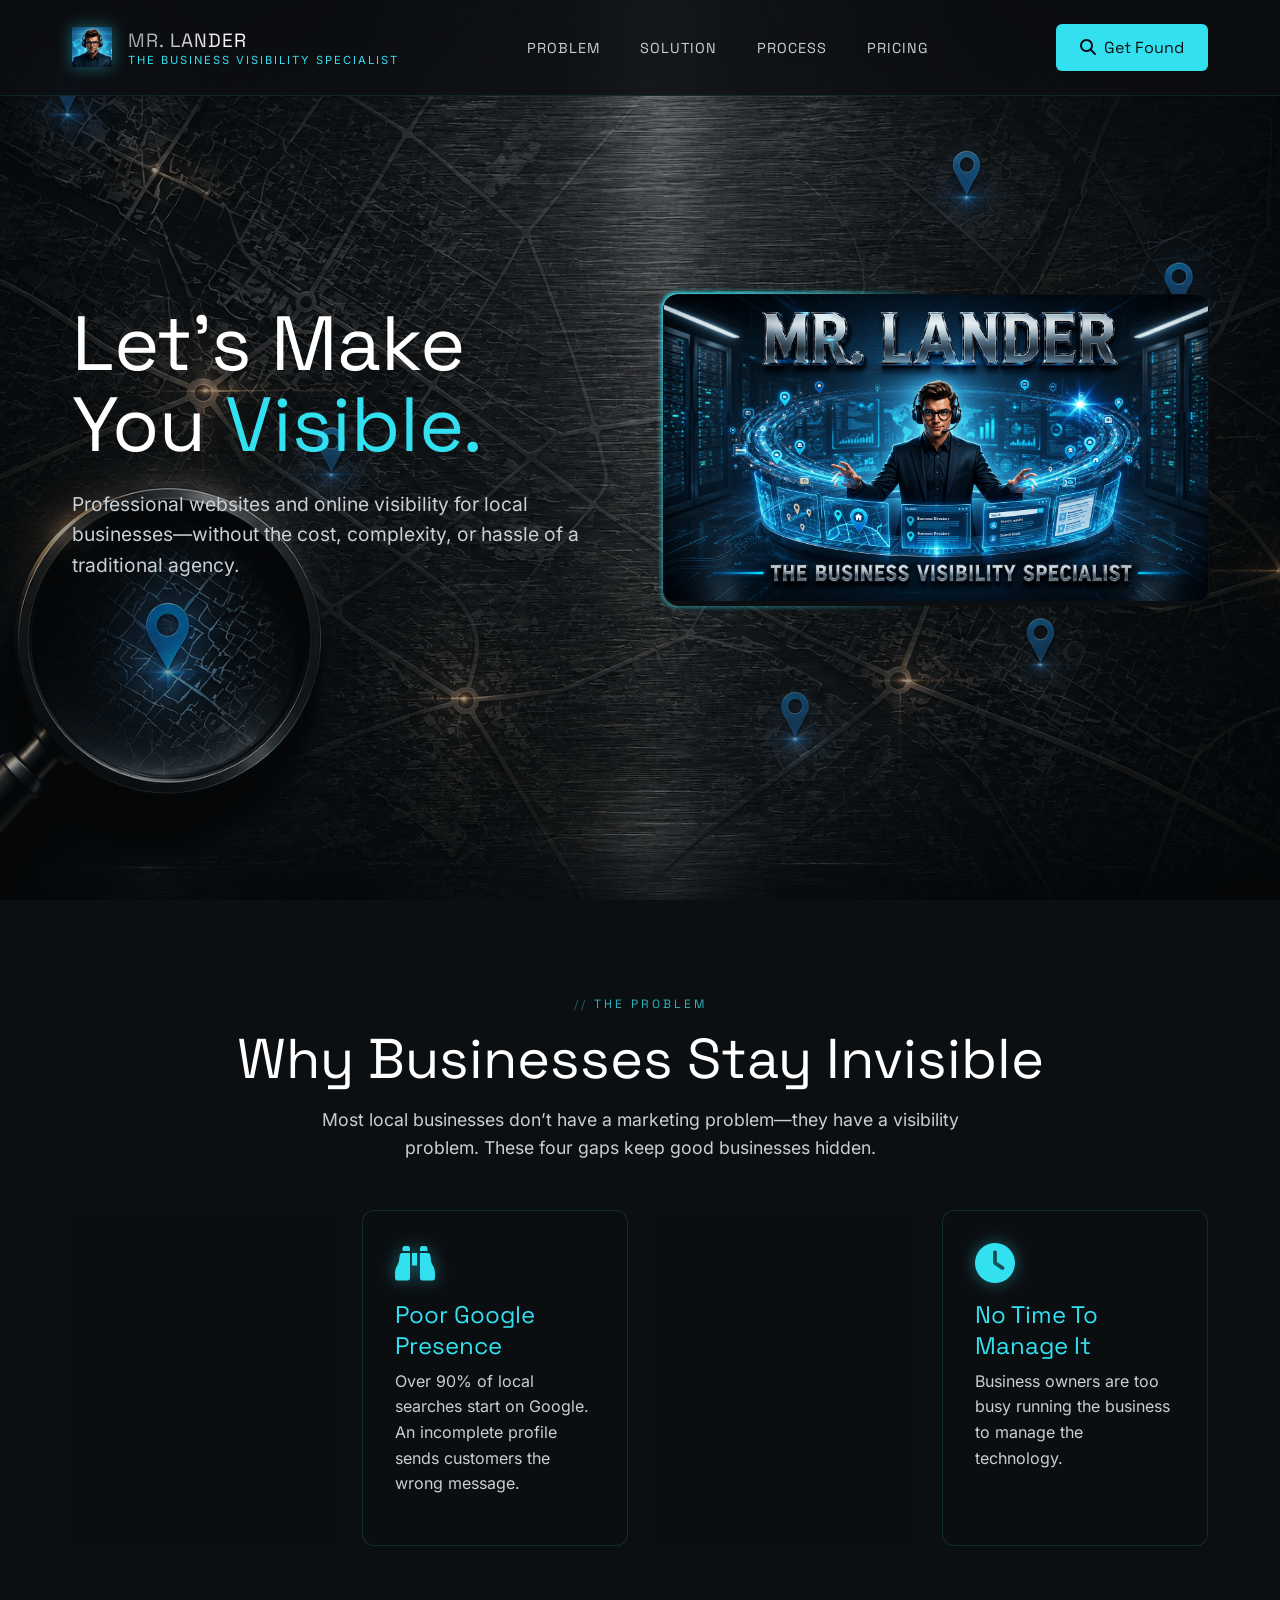
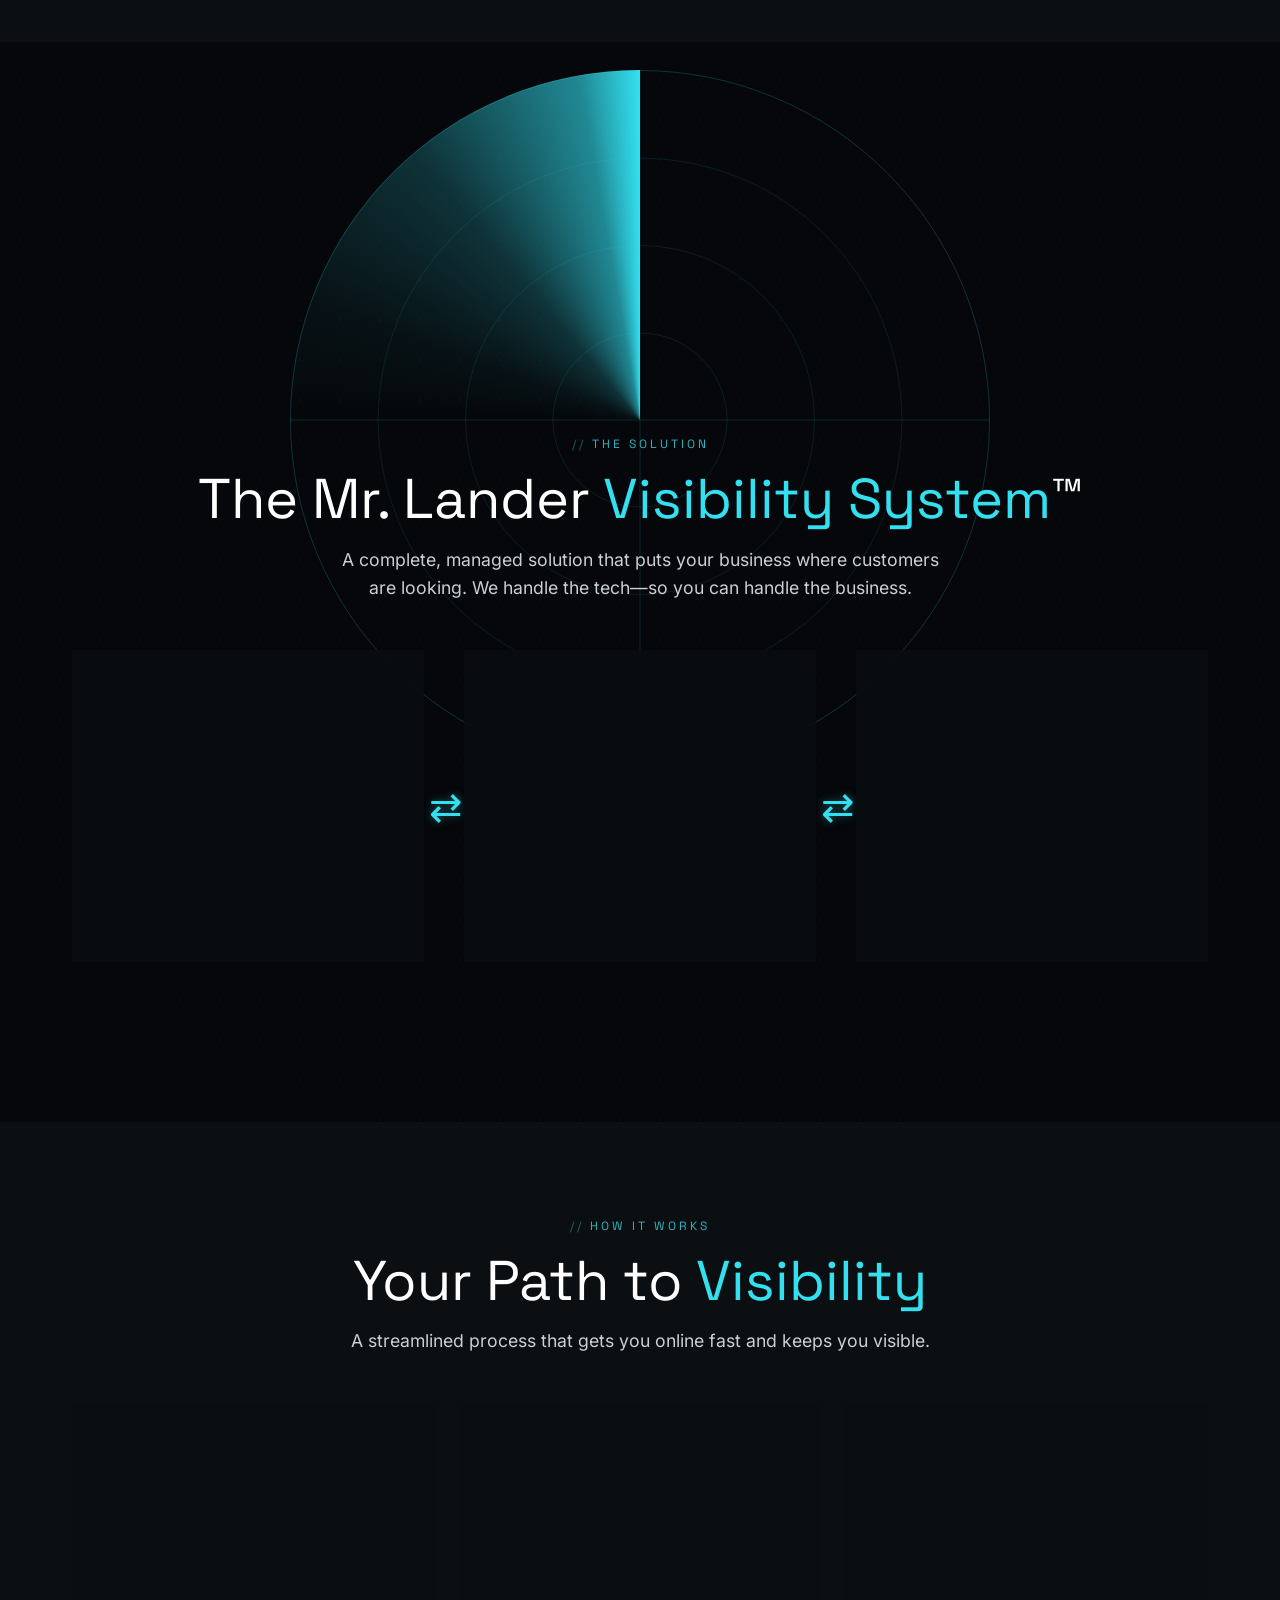
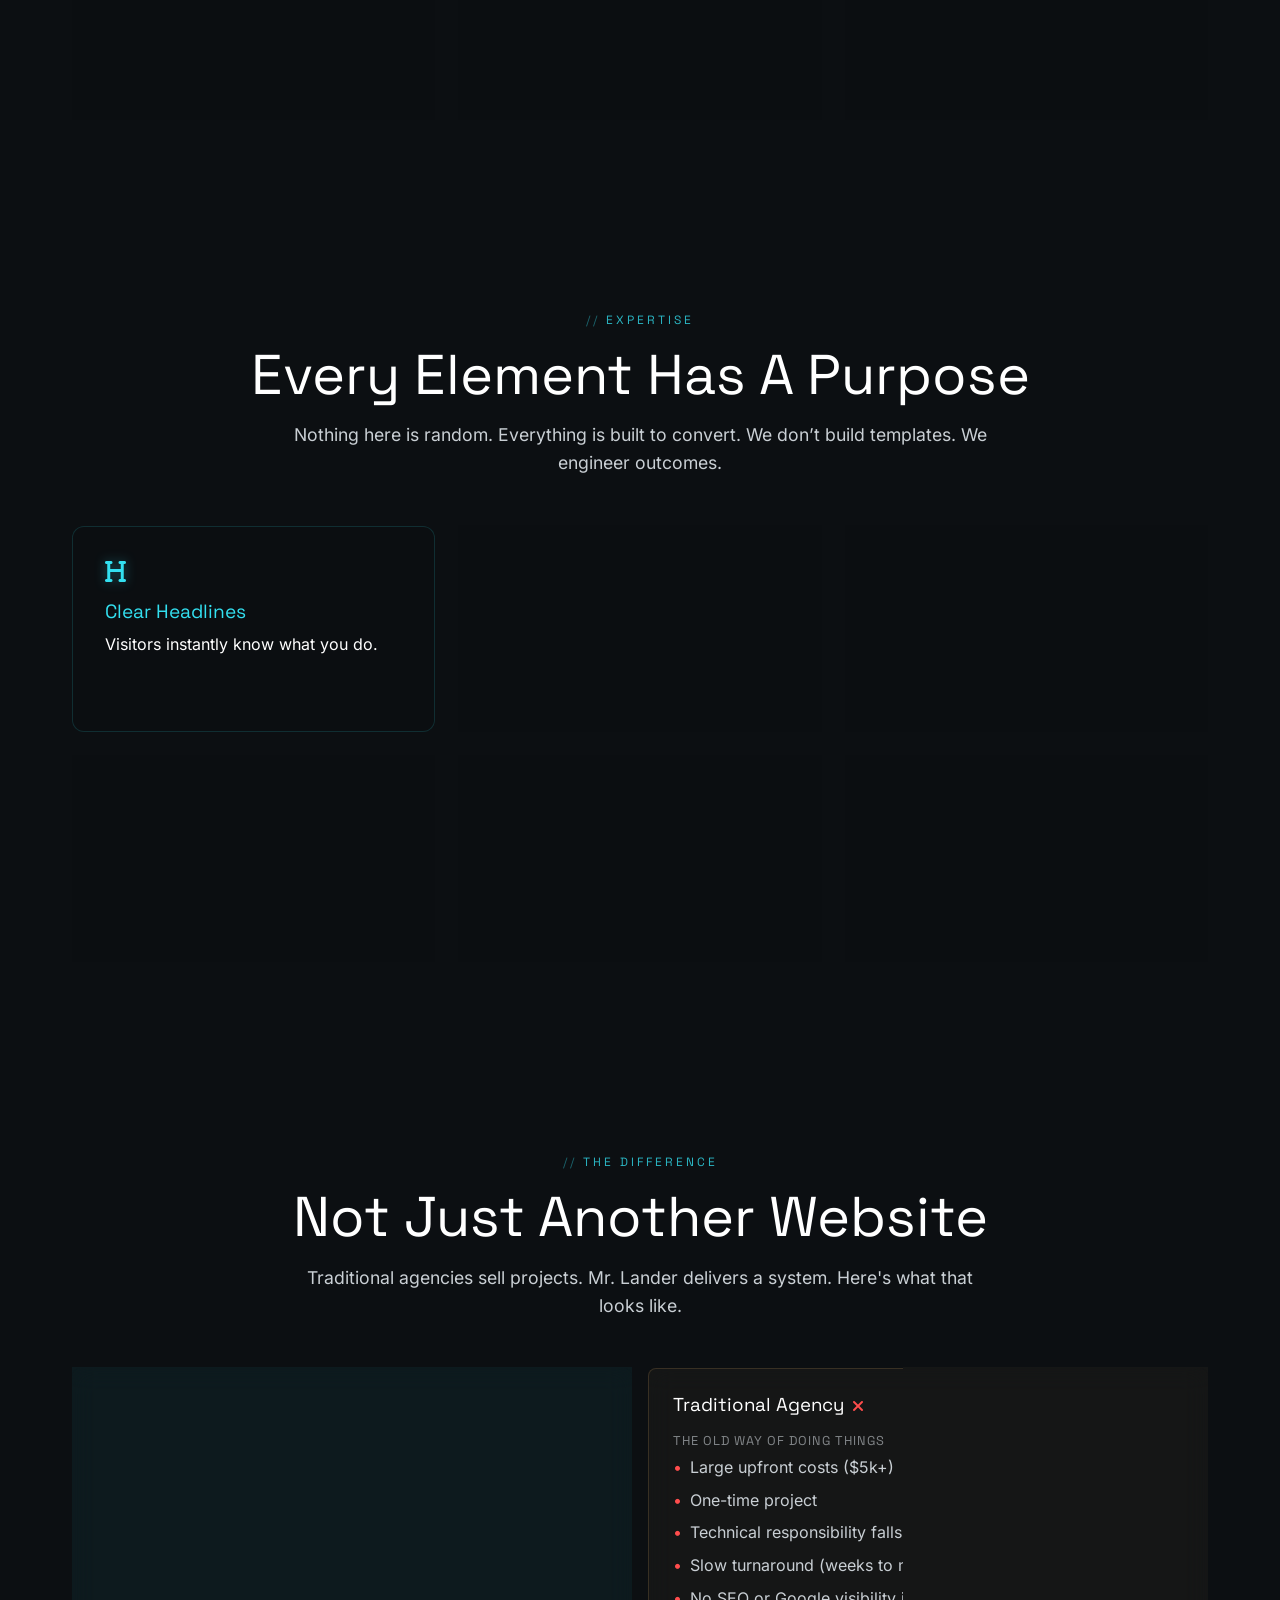
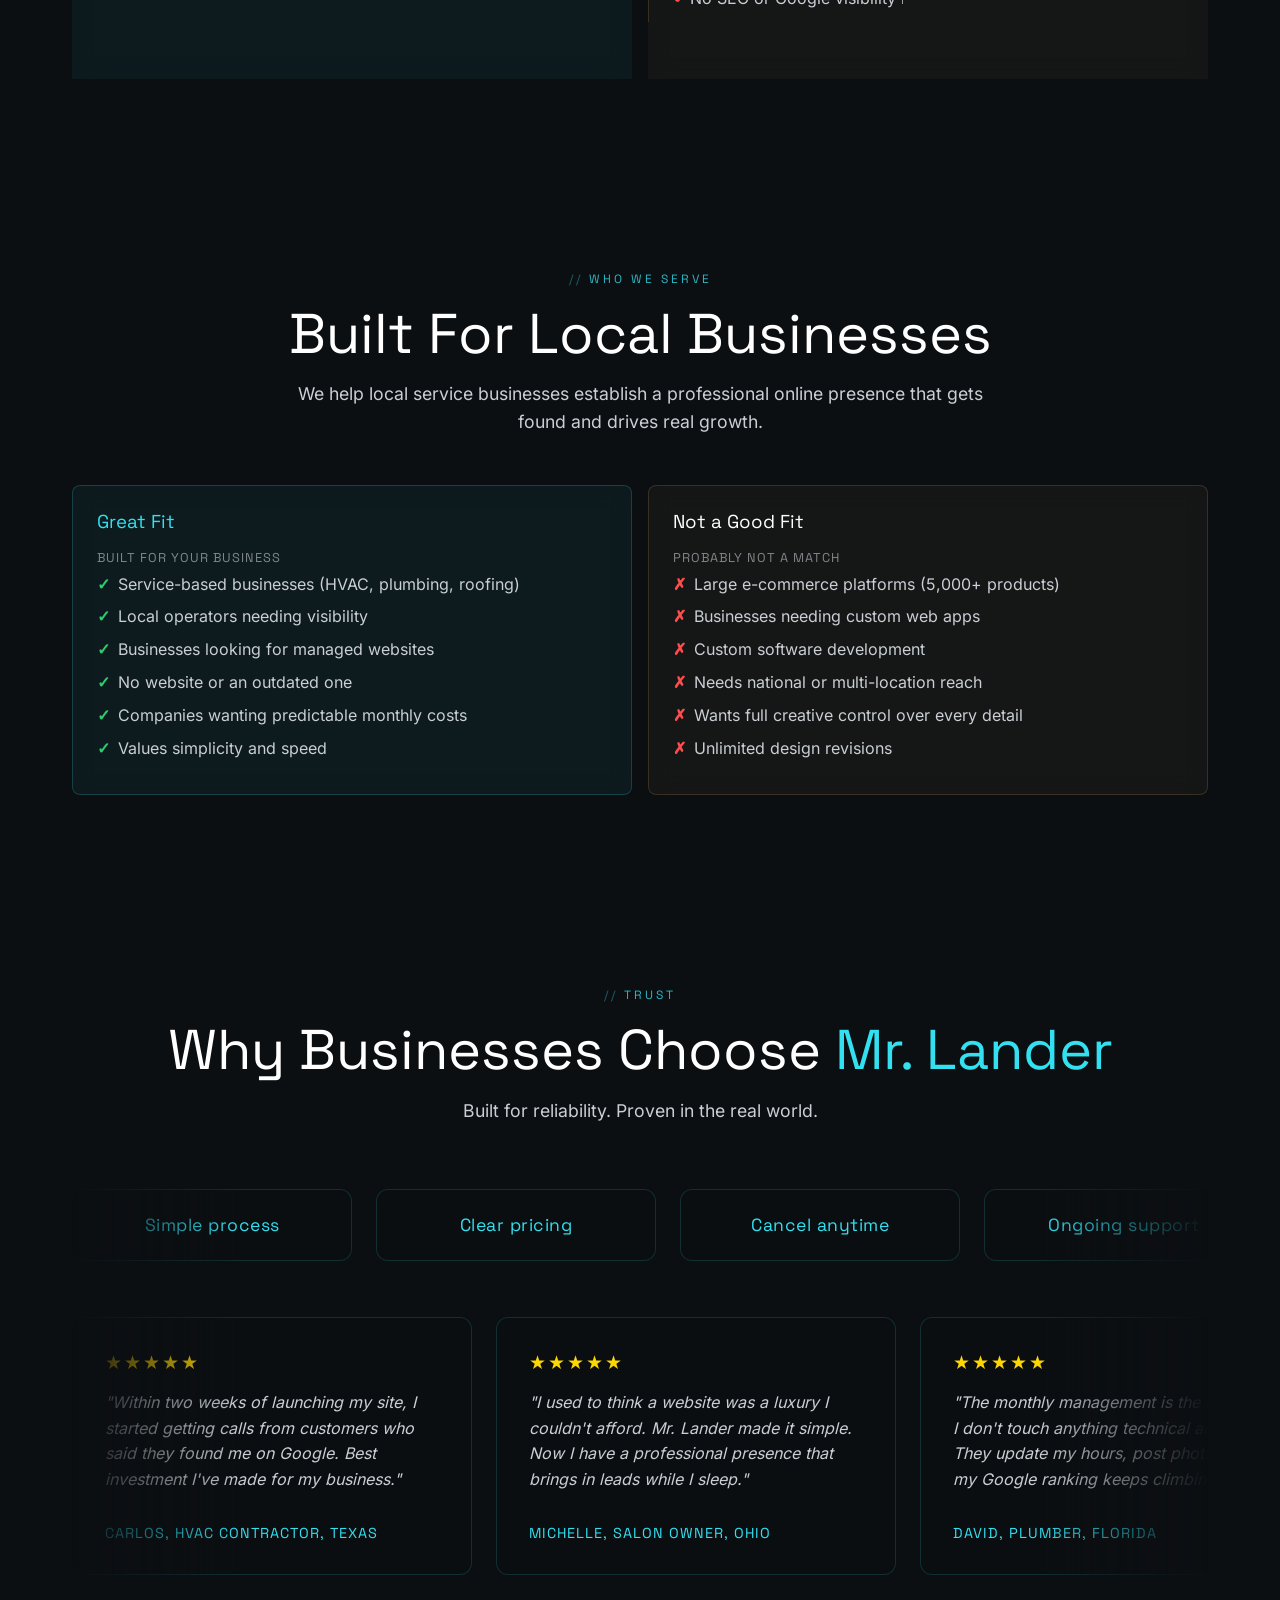
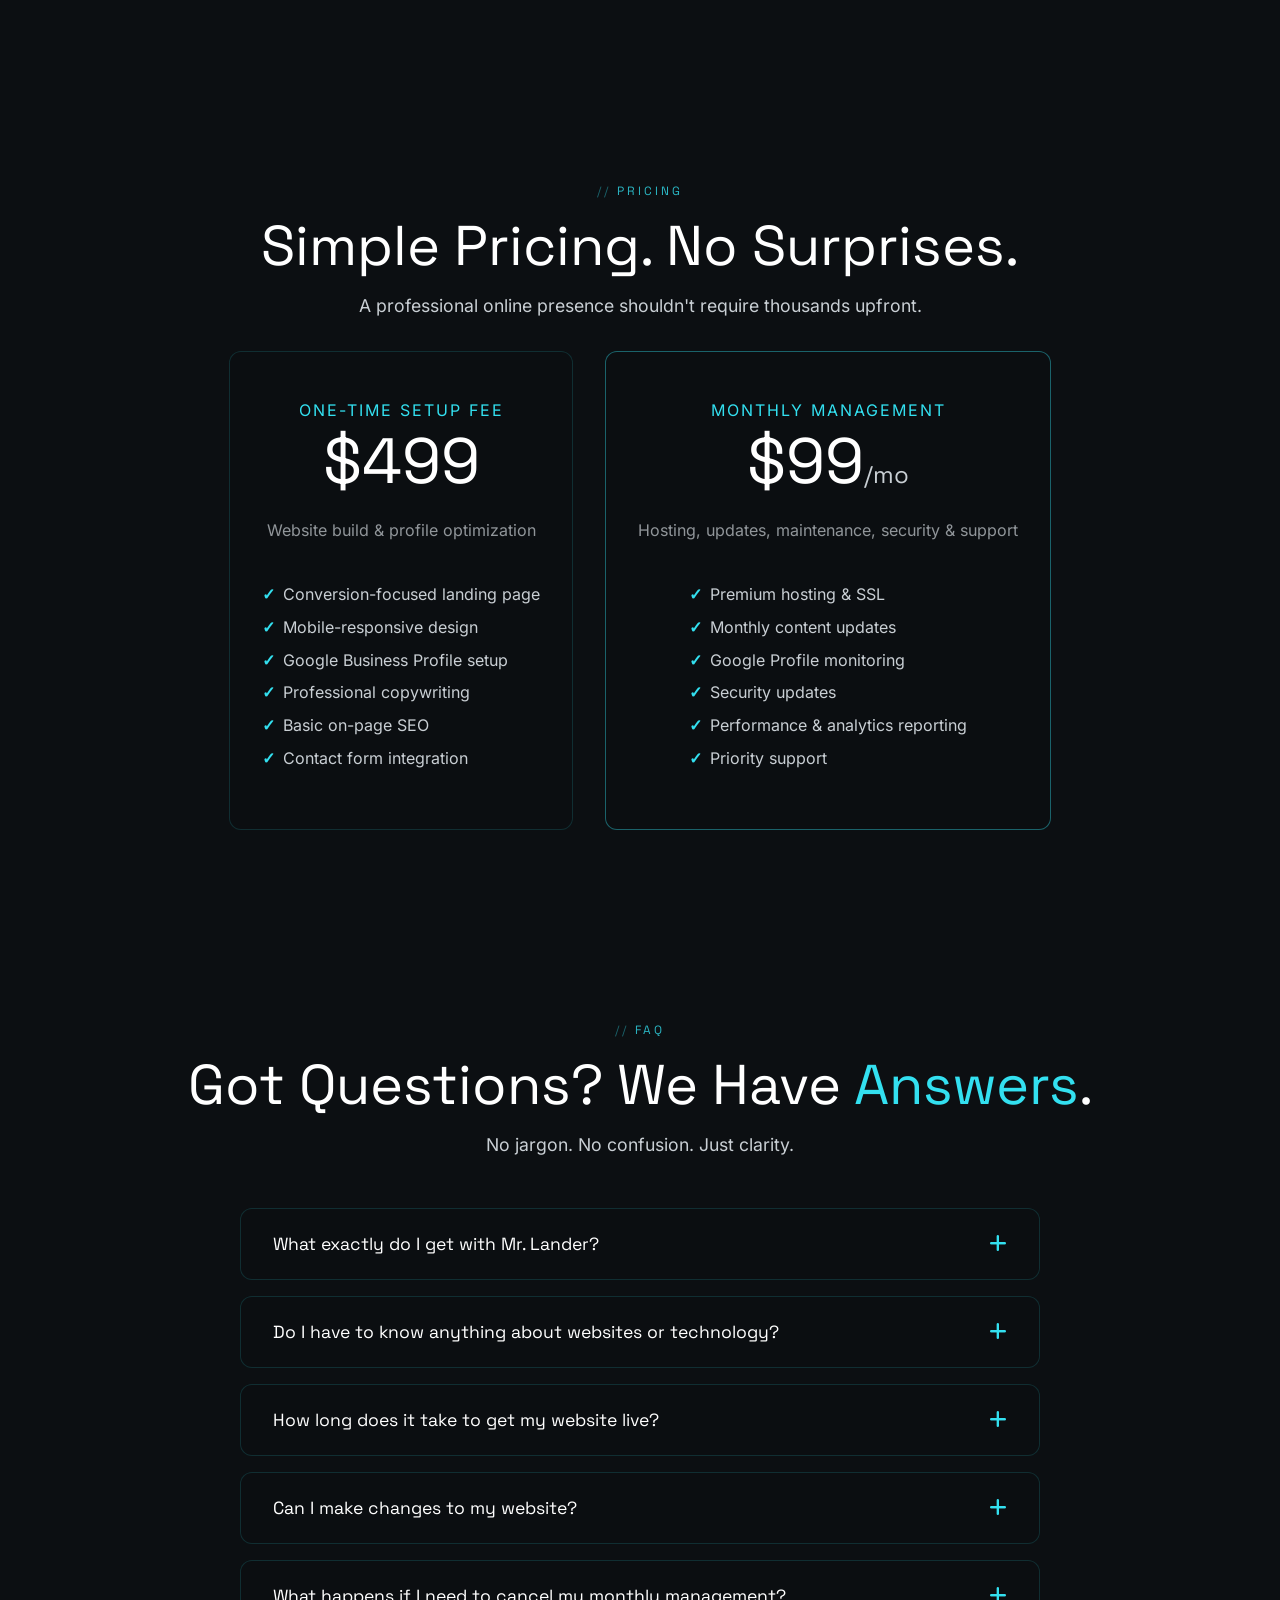
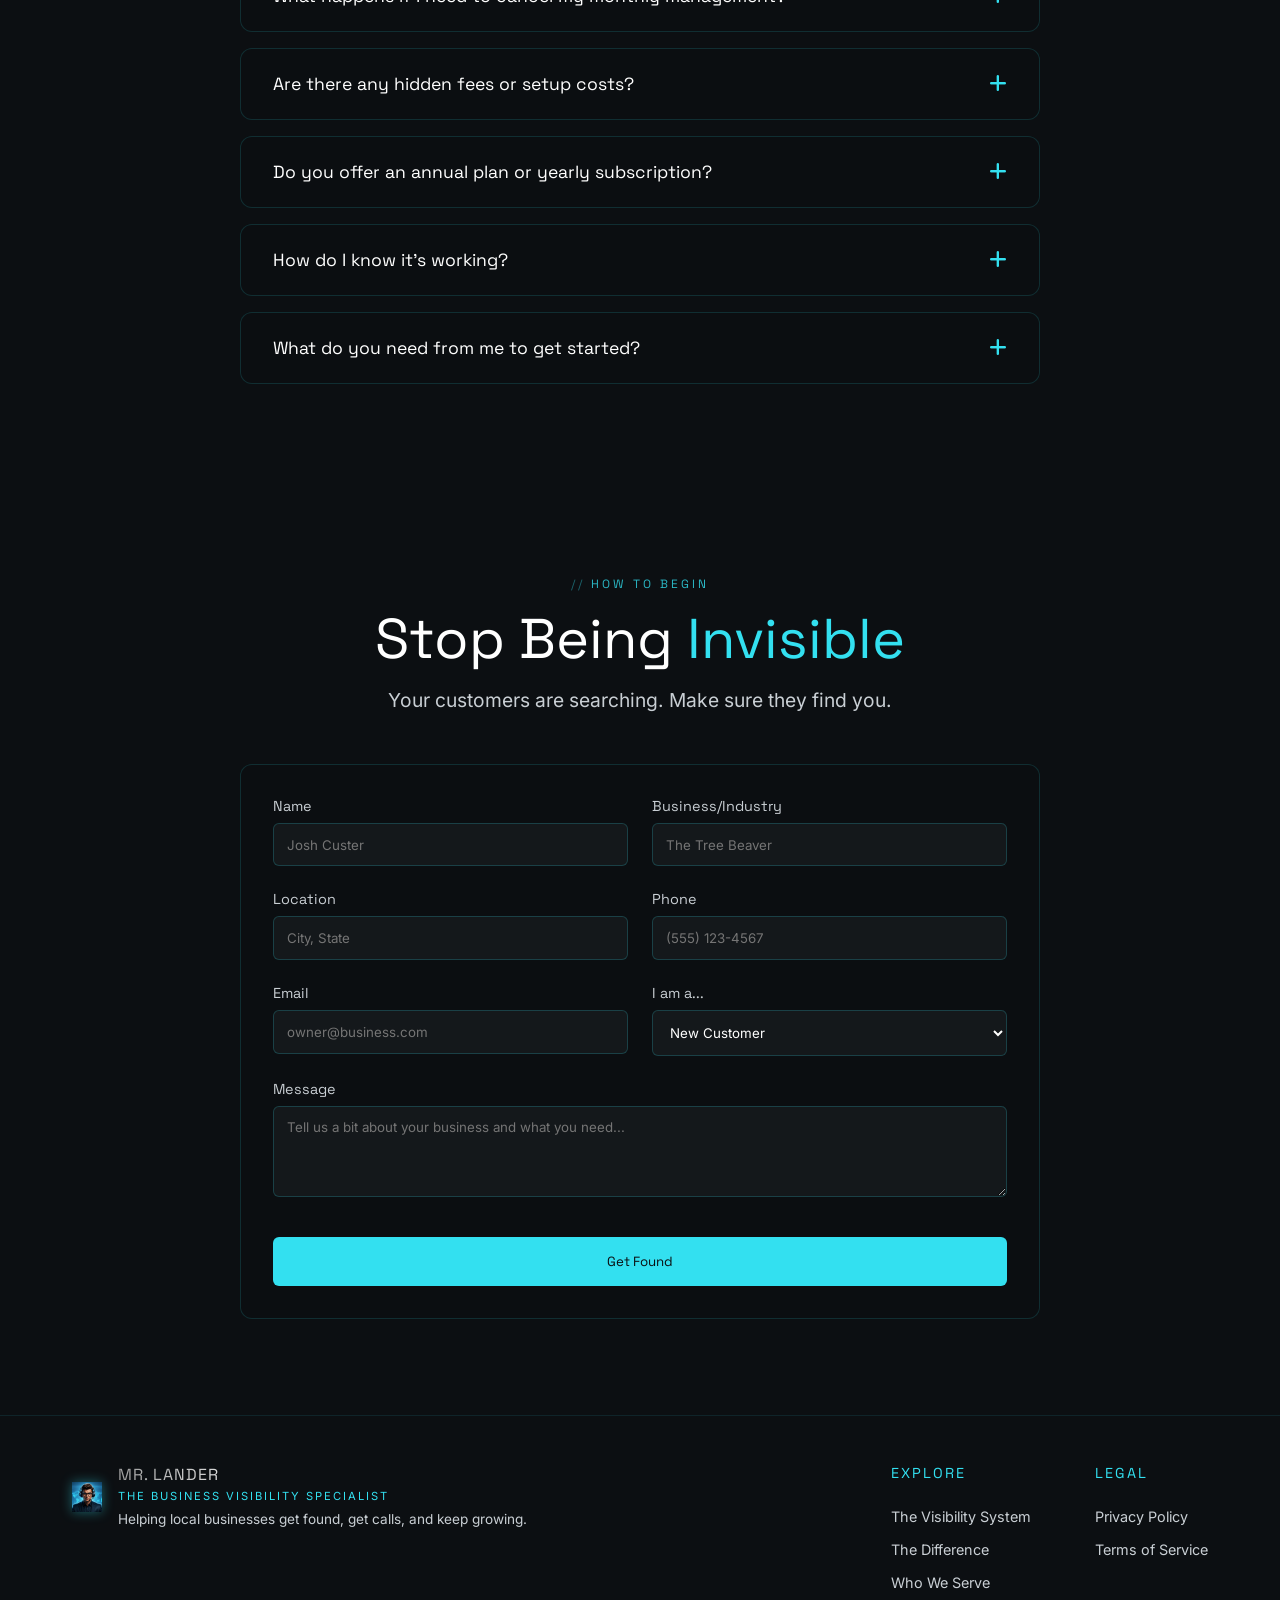
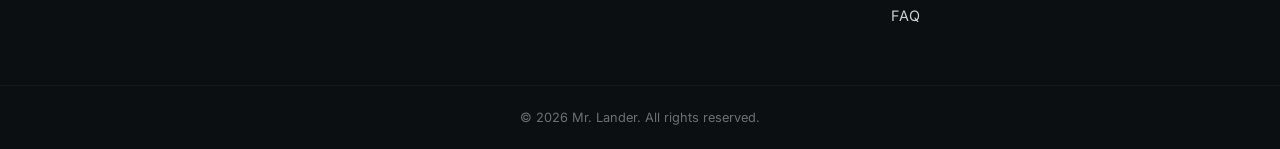
==== index.html @ fabee3df "Add files via upload" ====
<!DOCTYPE html>
<html lang="en">
<head>
    <meta charset="UTF-8">
    <meta name="viewport" content="width=device-width, initial-scale=1.0">
    <title>Mr. Lander — The Business Visibility Specialist</title>
    <!-- Local Favicon -->
    <link rel="icon" type="image/png" href="images/ML Favicon.png">
    <link rel="preconnect" href="https://fonts.googleapis.com">
    <link rel="preconnect" href="https://fonts.gstatic.com" crossorigin>
    <!-- Font Awesome for Custom Icons -->
    <link rel="stylesheet" href="https://cdnjs.cloudflare.com/ajax/libs/font-awesome/6.5.1/css/all.min.css">
    <!-- External CSS -->
    <link rel="stylesheet" href="css/style.css">
</head>
<body>

    <!-- Top Anchor -->
    <div id="top"></div>

    <!-- Interactive Cursor Elements -->
    <div id="cursor-pupil">
        <svg width="40" height="40" viewBox="0 0 40 40" xmlns="http://www.w3.org/2000/svg">
            <circle cx="20" cy="20" r="6" fill="none" stroke="#33e0f0" stroke-width="2"/>
            <circle cx="20" cy="20" r="2.5" fill="#33e0f0"/>
        </svg>
    </div>
    <div id="cursor-eye-outline">
        <svg width="40" height="40" viewBox="0 0 40 40" xmlns="http://www.w3.org/2000/svg">
            <path d="M20 8 C8 8 2 20 2 20 C2 20 8 32 20 32 C32 32 38 20 38 20 C38 20 32 8 20 8 Z" fill="none" stroke="#33e0f0" stroke-width="2"/>
            <path d="M12 20 L2 20" stroke="#33e0f0" stroke-width="1.5"/>
            <path d="M28 20 L38 20" stroke="#33e0f0" stroke-width="1.5"/>
        </svg>
    </div>

    <!-- Stationary Background -->
    <div id="parallax-bg"></div>

    <!-- Navigation -->
    <nav>
        <div class="container nav-inner">
            <a href="#top" class="logo-link">
                <div class="logo-area">
                    <img src="images/ML Favicon.png" alt="Mr. Lander Logo">
                    <div>
                        <div class="logo-text">MR. LANDER</div>
                        <div class="logo-sub">The Business Visibility Specialist</div>
                    </div>
                </div>
            </a>
            <ul class="nav-links">
                <li><a href="#problem">Problem</a></li>
                <li><a href="#solution">Solution</a></li>
                <li><a href="#how-it-works">Process</a></li>
                <li><a href="#pricing">Pricing</a></li>
            </ul>
            <div class="nav-actions">
                <div class="hamburger">
                    <i class="fa-solid fa-bars"></i>
                </div>
                <a href="#contact" class="btn-primary">
                    <i class="fa-solid fa-magnifying-glass"></i> <span>Get Found</span>
                </a>
            </div>
        </div>
    </nav>

    <!-- Hero Section -->
    <section class="hero">
        <div class="container hero-inner">
            <div class="hero-content">
                <h1>Let's Make You <span class="text-cyan pulse-glow">Visible.</span></h1>
                <p style="font-size: 1.2rem; color: var(--chrome); max-width: 600px; margin-top: 1.5rem;">
                    Professional websites and online visibility for local businesses—without the cost, complexity, or hassle of a traditional agency.
                </p>
            </div>
            <div class="hero-image-wrapper">
                <div class="glow-border">
                    <img id="hero-mockup" src="images/ML Hero.png" alt="Mr. Lander Hologram">
                </div>
            </div>
        </div>
    </section>

    <!-- Problem Section -->
    <section id="problem">
        <div class="container">
            <span class="section-label">The Problem</span>
            <h2 style="text-align: center;">Why Businesses Stay <span class="text-bronze">Invisible</span></h2>
            <p style="text-align: center; font-size: 1.1rem; color: var(--chrome); max-width: 700px; margin: 0 auto 3rem auto; line-height: 1.6;">
                Most local businesses don’t have a marketing problem—they have a visibility problem. 
                These four gaps keep good businesses hidden.
            </p>
            <div class="problem-cards-container" style="display: grid; grid-template-columns: repeat(4, 1fr); gap: 1.5rem; margin-top: 3rem;">
                <div class="glass-card">
                    <i class="fa-solid fa-laptop-code problem-icon"></i>
                    <h3 class="text-cyan" style="font-size: 1.5rem; margin-bottom: 0.5rem;">No Professional Website</h3>
                    <p>Customers search online before they call. If you aren't there, they choose someone who is.</p>
                </div>
                <div class="glass-card">
                    <i class="fa-solid fa-binoculars problem-icon"></i>
                    <h3 class="text-cyan" style="font-size: 1.5rem; margin-bottom: 0.5rem;">Poor Google Presence</h3>
                    <p>Over 90% of local searches start on Google.<br>An incomplete profile sends customers the wrong message.</p>
                </div>
                <div class="glass-card">
                    <i class="fa-solid fa-calendar-days problem-icon"></i>
                    <h3 class="text-cyan" style="font-size: 1.5rem; margin-bottom: 0.5rem;">Outdated Online Presence</h3>
                    <p>Old information costs trust. Inconsistent hours or phone numbers lose jobs.</p>
                </div>
                <div class="glass-card">
                    <i class="fa-solid fa-clock problem-icon"></i>
                    <h3 class="text-cyan" style="font-size: 1.5rem; margin-bottom: 0.5rem;">No Time To Manage It</h3>
                    <p>Business owners are too busy running the business to manage the technology.</p>
                </div>
            </div>
        </div>
    </section>

    <!-- Radar/Map Spotlight Section -->
    <section class="map-section" id="solution">
        <!-- CSS Radar Background -->
        <div class="radar-container">
            <div class="radar-ring r1"></div>
            <div class="radar-ring r2"></div>
            <div class="radar-ring r3"></div>
            <div class="radar-ring r4"></div>
            <div class="radar-cross v-line"></div>
            <div class="radar-cross h-line"></div>
            
            <!-- Mathematically Synchronized Blips -->
            <div class="radar-blip" style="top: 15%; left: 55%; animation-delay: 0.1s;"></div>
            <div class="radar-blip" style="top: 30%; left: 80%; animation-delay: 0.9s;"></div>
            <div class="radar-blip" style="top: 45%; left: 95%; animation-delay: 1.4s;"></div>
            <div class="radar-blip" style="top: 65%; left: 90%; animation-delay: 1.8s;"></div>
            <div class="radar-blip" style="top: 85%; left: 75%; animation-delay: 2.4s;"></div>
            <div class="radar-blip" style="top: 95%; left: 40%; animation-delay: 3.2s;"></div>
            <div class="radar-blip" style="top: 80%; left: 15%; animation-delay: 3.8s;"></div>
            <div class="radar-blip" style="top: 55%; left: 5%; animation-delay: 4.4s;"></div>
            <div class="radar-blip" style="top: 25%; left: 10%; animation-delay: 5.0s;"></div>
            <div class="radar-blip" style="top: 20%; left: 40%; animation-delay: 5.7s;"></div>
            
            <div class="radar-sweep"></div>
        </div>

        <div class="container map-content">
            <span class="section-label">The Solution</span>
            <h2>The Mr. Lander <span class="text-cyan">Visibility System</span>™</h2>
            <p style="font-size: 1.1rem; max-width: 600px; margin: 0 auto 2rem auto;">
                A complete, managed solution that puts your business where customers are looking. We handle the tech—so you can handle the business.
            </p>
            <div class="flow-container">
                <div class="glass-card flow-step">
                    <div class="flow-icon"><i class="fa-solid fa-desktop"></i></div>
                    <h3 class="text-cyan" style="margin-bottom: 0.5rem;">Professional Website</h3>
                    <p>The home base every customer checks before choosing you.</p>
                    <span class="flow-tag">// FOUNDATION</span>
                </div>
                <div class="glass-card flow-step">
                    <div class="flow-icon"><i class="fa-brands fa-google"></i></div>
                    <h3 class="text-cyan" style="margin-bottom: 0.5rem;">Google Business Presence</h3>
                    <p>Optimized, verified, and showing up when locals search.</p>
                    <span class="flow-tag">// DISCOVERY</span>
                </div>
                <div class="glass-card flow-step">
                    <div class="flow-icon"><i class="fa-solid fa-magnifying-glass-location"></i></div>
                    <h3 class="text-cyan" style="margin-bottom: 0.5rem;">Local Search Visibility</h3>
                    <p>Found in your area, for your services, exactly when customers are ready to act.</p>
                    <span class="flow-tag">// REACH</span>
                </div>
            </div>
        </div>
    </section>

    <!-- How It Works Section -->
    <section id="how-it-works">
        <div class="container">
            <span class="section-label">How It Works</span>
            <h2 style="text-align: center;">Your Path to <span class="text-cyan">Visibility</span></h2>
            <p style="text-align: center; font-size: 1.1rem; color: var(--chrome); max-width: 700px; margin: 0 auto 3rem auto; line-height: 1.6;">
                A streamlined process that gets you online fast and keeps you visible.
            </p>
            <div class="how-it-works-grid">
                <div class="glass-card step-card">
                    <span class="step-number">01</span>
                    <h3>Intake & Setup</h3>
                    <p>Tell us about your business. We collect your services, photos, hours, location, and contact information. You review the direction, and we handle the technical work — no tech required.</p>
                </div>
                <div class="glass-card step-card">
                    <span class="step-number">02</span>
                    <h3>Build & Launch</h3>
                    <p>We build your professional online presence, optimize your local visibility, and connect your Google Business Profile. Once approved, we launch everything and put your business in front of customers searching for your services.</p>
                </div>
                <div class="glass-card step-card">
                    <span class="step-number">03</span>
                    <h3>Manage & Report</h3>
                    <p>We handle hosting, updates, support, and ongoing improvements month after month. You receive a clear monthly performance report so you can see how your online presence is performing.</p>
                </div>
            </div>
        </div>
    </section>

    <!-- Expertise Section -->
    <section id="expertise">
        <div class="container">
            <span class="section-label">Expertise</span>
            <h2 style="text-align: center;">Every Element Has A <span class="text-bronze">Purpose</span></h2>
            <p style="text-align: center; font-size: 1.1rem; color: var(--chrome); max-width: 700px; margin: 0 auto 3rem auto; line-height: 1.6;">
                Nothing here is random. Everything is built to convert. We don’t build templates. We engineer outcomes.
            </p>
            <div class="expertise-grid">
                <div class="glass-card expertise-card">
                    <i class="fa-solid fa-heading expertise-icon"></i>
                    <h3>Clear Headlines</h3>
                    <p>Visitors instantly know what you do.</p>
                </div>
                <div class="glass-card expertise-card">
                    <i class="fa-solid fa-bullseye expertise-icon"></i>
                    <h3>Strategic CTAs</h3>
                    <p>Customers know exactly what to do next.</p>
                </div>
                <div class="glass-card expertise-card">
                    <i class="fa-solid fa-mobile-screen-button expertise-icon"></i>
                    <h3>Mobile-First Design</h3>
                    <p>Looks flawless on every screen size.</p>
                </div>
                <div class="glass-card expertise-card">
                    <i class="fa-solid fa-shield-halved expertise-icon"></i>
                    <h3>Trust Placement</h3>
                    <p>Trust signals right where decisions are made.</p>
                </div>
                <div class="glass-card expertise-card">
                    <i class="fa-solid fa-route expertise-icon"></i>
                    <h3>Conversion Paths</h3>
                    <p>Guiding visitors to contact you.</p>
                </div>
                <div class="glass-card expertise-card">
                    <i class="fa-solid fa-magnifying-glass-chart expertise-icon"></i>
                    <h3>SEO-Ready Structure</h3>
                    <p>Built for Google to read and rank.</p>
                </div>
            </div>
        </div>
    </section>

    <!-- Difference Section -->
    <section id="difference">
        <div class="container">
            <span class="section-label">The Difference</span>
            <h2 style="text-align: center;">Not Just Another <span class="text-bronze">Website</span></h2>
            <p style="text-align: center; font-size: 1.1rem; color: var(--chrome); max-width: 700px; margin: 0 auto 3rem auto; line-height: 1.6;">
                Traditional agencies sell projects. Mr. Lander delivers a system. Here's what that looks like.
            </p>
            <div class="comparison-grid">
                <!-- Mr. Lander -->
                <div class="comp-col comp-ml glass-card">
                    <div class="recommended-badge">Recommended</div>
                    <h3 class="text-cyan" style="margin-bottom: 1rem;">Mr. Lander <i class="fa-solid fa-check icon-check"></i></h3>
                    <span class="diff-tagline">Built for local business owners</span>
                    <ul class="check-list">
                        <li data-icon="•">Affordable setup</li>
                        <li data-icon="•">Simple monthly service</li>
                        <li data-icon="•">Managed hosting and updates</li>
                        <li data-icon="•">Live in days, not months</li>
                        <li data-icon="•">Google visibility built into every site</li>
                        <li data-icon="•">Ongoing support after launch</li>
                    </ul>
                </div>
                <!-- Traditional Agency -->
                <div class="comp-col comp-trad glass-card">
                    <h3 class="text-bronze" style="margin-bottom: 1rem;">Traditional Agency <i class="fa-solid fa-xmark icon-x"></i></h3>
                    <span class="diff-tagline">The old way of doing things</span>
                    <ul class="check-list">
                        <li data-icon="•">Large upfront costs ($5k+)</li>
                        <li data-icon="•">One-time project</li>
                        <li data-icon="•">Technical responsibility falls on you</li>
                        <li data-icon="•">Slow turnaround (weeks to months)</li>
                        <li data-icon="•">No SEO or Google visibility included</li>
                        <li data-icon="•">You're on your own after launch</li>
                    </ul>
                </div>
            </div>
        </div>
    </section>

    <!-- Who We Serve Section -->
    <section id="who-we-serve">
        <div class="container">
            <span class="section-label">Who We Serve</span>
            <h2 style="text-align: center;">Built For Local <span class="text-bronze">Businesses</span></h2>
            <p style="text-align: center; font-size: 1.1rem; color: var(--chrome); max-width: 700px; margin: 0 auto 3rem auto; line-height: 1.6;">
                We help local service businesses establish a professional online presence that gets found and drives real growth.
            </p>
            <div class="comparison-grid">
                <div class="comp-col comp-ml glass-card">
                    <h3 class="text-cyan" style="margin-bottom: 1rem;">Great Fit</h3>
                    <span class="diff-tagline">Built for your business</span>
                    <ul class="check-list">
                        <li data-icon="✓">Service-based businesses (HVAC, plumbing, roofing)</li>
                        <li data-icon="✓">Local operators needing visibility</li>
                        <li data-icon="✓">Businesses looking for managed websites</li>
                        <li data-icon="✓">No website or an outdated one</li>
                        <li data-icon="✓">Companies wanting predictable monthly costs</li>
                        <li data-icon="✓">Values simplicity and speed</li>
                    </ul>
                </div>
                <div class="comp-col comp-trad glass-card">
                    <h3 class="text-bronze" style="margin-bottom: 1rem;">Not a Good Fit</h3>
                    <span class="diff-tagline">Probably not a match</span>
                    <ul class="check-list">
                        <li data-icon="✗">Large e-commerce platforms (5,000+ products)</li>
                        <li data-icon="✗">Businesses needing custom web apps</li>
                        <li data-icon="✗">Custom software development</li>
                        <li data-icon="✗">Needs national or multi-location reach</li>
                        <li data-icon="✗">Wants full creative control over every detail</li>
                        <li data-icon="✗">Unlimited design revisions</li>
                    </ul>
                </div>
            </div>
        </div>
    </section>

    <!-- Trust Section -->
    <section id="trust">
        <div class="container">
            <span class="section-label">Trust</span>
            <h2 style="text-align: center;">Why Businesses Choose <span class="text-cyan">Mr. Lander</span></h2>
            <p style="text-align: center; font-size: 1.1rem; color: var(--chrome); max-width: 700px; margin: 0 auto 3rem auto; line-height: 1.6;">
                Built for reliability. Proven in the real world.
            </p>
            
            <!-- Trust Cards Carousel (Left to Right) -->
            <div class="carousel-wrapper trust-carousel-wrapper">
                <div class="carousel-track trust-carousel-track">
                    <!-- Set 1 -->
                    <div class="glass-card trust-card"><span>Simple process</span></div>
                    <div class="glass-card trust-card"><span>Clear pricing</span></div>
                    <div class="glass-card trust-card"><span>Cancel anytime</span></div>
                    <div class="glass-card trust-card"><span>Ongoing support</span></div>
                    <div class="glass-card trust-card"><span>Built for locals</span></div>
                    <div class="glass-card trust-card"><span>Fast setup</span></div>
                    <!-- Set 2 (Duplicate for seamless loop) -->
                    <div class="glass-card trust-card"><span>Simple process</span></div>
                    <div class="glass-card trust-card"><span>Clear pricing</span></div>
                    <div class="glass-card trust-card"><span>Cancel anytime</span></div>
                    <div class="glass-card trust-card"><span>Ongoing support</span></div>
                    <div class="glass-card trust-card"><span>Built for locals</span></div>
                    <div class="glass-card trust-card"><span>Fast setup</span></div>
                </div>
            </div>

            <!-- Reviews Carousel (Right to Left) -->
            <div class="carousel-wrapper review-carousel-wrapper">
                <div class="carousel-track review-carousel-track">
                    <!-- Set 1 -->
                    <div class="glass-card review-card">
                        <div class="review-stars">★★★★★</div>
                        <p class="review-text">"Within two weeks of launching my site, I started getting calls from customers who said they found me on Google. Best investment I've made for my business."</p>
                        <div class="review-author">Carlos, HVAC Contractor, Texas</div>
                    </div>
                    <div class="glass-card review-card">
                        <div class="review-stars">★★★★★</div>
                        <p class="review-text">"I used to think a website was a luxury I couldn't afford. Mr. Lander made it simple. Now I have a professional presence that brings in leads while I sleep."</p>
                        <div class="review-author">Michelle, Salon Owner, Ohio</div>
                    </div>
                    <div class="glass-card review-card">
                        <div class="review-stars">★★★★★</div>
                        <p class="review-text">"The monthly management is the real value. I don't touch anything technical anymore. They update my hours, post photos, and my Google ranking keeps climbing."</p>
                        <div class="review-author">David, Plumber, Florida</div>
                    </div>
                    <div class="glass-card review-card">
                        <div class="review-stars">★★★★★</div>
                        <p class="review-text">"I run a small cleaning business and never had a real online presence. Now people tell me they found me on Google. It’s simple and it works."</p>
                        <div class="review-author">Lena, Cleaning Service Owner, Illinois</div>
                    </div>
                    <div class="glass-card review-card">
                        <div class="review-stars">★★★★★</div>
                        <p class="review-text">"I don’t have time for tech. They built the site, manage the updates, and my storm‑cleanup calls increased this season. Straightforward and reliable."</p>
                        <div class="review-author">Mike, Tree Service, Virginia</div>
                    </div>
                    <div class="glass-card review-card">
                        <div class="review-stars">★★★★★</div>
                        <p class="review-text">"I didn’t want a complicated website project. Mr. Lander handled everything and my phone started ringing within days. Zero stress, zero tech."</p>
                        <div class="review-author">Sarah, Pet Groomer, Colorado</div>
                    </div>
                    <!-- Set 2 (Duplicate for seamless loop) -->
                    <div class="glass-card review-card">
                        <div class="review-stars">★★★★★</div>
                        <p class="review-text">"Within two weeks of launching my site, I started getting calls from customers who said they found me on Google. Best investment I've made for my business."</p>
                        <div class="review-author">Carlos, HVAC Contractor, Texas</div>
                    </div>
                    <div class="glass-card review-card">
                        <div class="review-stars">★★★★★</div>
                        <p class="review-text">"I used to think a website was a luxury I couldn't afford. Mr. Lander made it simple. Now I have a professional presence that brings in leads while I sleep."</p>
                        <div class="review-author">Michelle, Salon Owner, Ohio</div>
                    </div>
                    <div class="glass-card review-card">
                        <div class="review-stars">★★★★★</div>
                        <p class="review-text">"The monthly management is the real value. I don't touch anything technical anymore. They update my hours, post photos, and my Google ranking keeps climbing."</p>
                        <div class="review-author">David, Plumber, Florida</div>
                    </div>
                    <div class="glass-card review-card">
                        <div class="review-stars">★★★★★</div>
                        <p class="review-text">"I run a small cleaning business and never had a real online presence. Now people tell me they found me on Google. It’s simple and it works."</p>
                        <div class="review-author">Lena, Cleaning Service Owner, Illinois</div>
                    </div>
                    <div class="glass-card review-card">
                        <div class="review-stars">★★★★★</div>
                        <p class="review-text">"I don’t have time for tech. They built the site, manage the updates, and my storm‑cleanup calls increased this season. Straightforward and reliable."</p>
                        <div class="review-author">Mike, Tree Service, Virginia</div>
                    </div>
                    <div class="glass-card review-card">
                        <div class="review-stars">★★★★★</div>
                        <p class="review-text">"I didn’t want a complicated website project. Mr. Lander handled everything and my phone started ringing within days. Zero stress, zero tech."</p>
                        <div class="review-author">Sarah, Pet Groomer, Colorado</div>
                    </div>
                </div>
            </div>
        </div>
    </section>

    <!-- Pricing Section -->
    <section id="pricing">
        <div class="container" style="text-align: center;">
            <span class="section-label">Pricing</span>
            <h2>Simple Pricing. No Surprises.</h2>
            <p class="pricing-tagline">A professional online presence shouldn't require thousands upfront.</p>
            <div style="display: flex; justify-content: center; gap: 2rem; flex-wrap: wrap; margin-top: 1rem;">
                <div class="glass-card pricing-card" style="min-width: 300px;">
                    <div class="price-sub">One-Time Setup Fee</div>
                    <div class="price-tag">$499</div>
                    <p style="opacity: 0.7; margin-top: 1rem;">Website build & profile optimization</p>
                    <ul class="check-list" style="text-align: left; display: inline-block; margin-top: 1.5rem;">
                        <li data-icon="✓">Conversion-focused landing page</li>
                        <li data-icon="✓">Mobile-responsive design</li>
                        <li data-icon="✓">Google Business Profile setup</li>
                        <li data-icon="✓">Professional copywriting</li>
                        <li data-icon="✓">Basic on-page SEO</li>
                        <li data-icon="✓">Contact form integration</li>
                    </ul>
                </div>
                <div class="glass-card pricing-card" style="min-width: 300px; border-color: var(--cyan-glow);">
                    <div class="price-sub">Monthly Management</div>
                    <div class="price-tag">$99<span style="font-size: 1.5rem; color: var(--chrome);">/mo</span></div>
                    <p style="opacity: 0.7; margin-top: 1rem;">Hosting, updates, maintenance, security & support</p>
                    <ul class="check-list" style="text-align: left; display: inline-block; margin-top: 1.5rem;">
                        <li data-icon="✓">Premium hosting & SSL</li>
                        <li data-icon="✓">Monthly content updates</li>
                        <li data-icon="✓">Google Profile monitoring</li>
                        <li data-icon="✓">Security updates</li>
                        <li data-icon="✓">Performance & analytics reporting</li>
                        <li data-icon="✓">Priority support</li>
                    </ul>
                </div>
            </div>
        </div>
    </section>

    <!-- FAQ Section -->
    <section id="faq">
        <div class="container">
            <span class="section-label">FAQ</span>
            <h2 style="text-align: center;">Got Questions? We Have <span class="text-cyan">Answers</span>.</h2>
            <p style="text-align: center; font-size: 1.1rem; color: var(--chrome); max-width: 700px; margin: 0 auto 3rem auto; line-height: 1.6;">
                No jargon. No confusion. Just clarity.
            </p>
            <div class="faq-container">
                <details class="faq-item">
                    <summary class="faq-question">
                        What exactly do I get with Mr. Lander?
                        <i class="fa-solid fa-plus faq-icon"></i>
                    </summary>
                    <div class="faq-answer">
                        A professional, mobile-friendly landing page, an optimized Google Business Profile, and reliable hosting, maintenance, and security—all set up and managed for you.
                    </div>
                </details>
                <details class="faq-item">
                    <summary class="faq-question">
                        Do I have to know anything about websites or technology?
                        <i class="fa-solid fa-plus faq-icon"></i>
                    </summary>
                    <div class="faq-answer">
                        No. You provide your business information, photos, and services—we handle the rest.
                    </div>
                </details>
                <details class="faq-item">
                    <summary class="faq-question">
                        How long does it take to get my website live?
                        <i class="fa-solid fa-plus faq-icon"></i>
                    </summary>
                    <div class="faq-answer">
                        Once we have everything we need from you, your landing page can typically be ready within 5 business days.
                    </div>
                </details>
                <details class="faq-item">
                    <summary class="faq-question">
                        Can I make changes to my website?
                        <i class="fa-solid fa-plus faq-icon"></i>
                    </summary>
                    <div class="faq-answer">
                        Yes. Your service includes up to two content changes each month, such as updating text, images, or business information.
                    </div>
                </details>
                <details class="faq-item">
                    <summary class="faq-question">
                        What happens if I need to cancel my monthly management?
                        <i class="fa-solid fa-plus faq-icon"></i>
                    </summary>
                    <div class="faq-answer">
                        You can cancel your service at any time. Your Mr. Lander website and hosting remain active through the end of your current billing period, after which the service is taken offline. Your Google Business Profile and business information remain yours.
                    </div>
                </details>
                <details class="faq-item">
                    <summary class="faq-question">
                        Are there any hidden fees or setup costs?
                        <i class="fa-solid fa-plus faq-icon"></i>
                    </summary>
                    <div class="faq-answer">
                        None. The $499 setup fee covers your entire website build and Google profile optimization. The $99/month covers all hosting, security, and ongoing support. Flat rate, transparent pricing.
                    </div>
                </details>
                <details class="faq-item">
                    <summary class="faq-question">
                        Do you offer an annual plan or yearly subscription?
                        <i class="fa-solid fa-plus faq-icon"></i>
                    </summary>
                    <div class="faq-answer">
                        Yes. You can choose the annual plan for $1,000 per year, which works out to $83.33 per month instead of $99 — saving you $15.67 per month, or $188 (15.8%) over the year. You can switch to the annual plan at any time.
                    </div>
                </details>
                <details class="faq-item">
                    <summary class="faq-question">
                        How do I know it’s working?
                        <i class="fa-solid fa-plus faq-icon"></i>
                    </summary>
                    <div class="faq-answer">
                        Every month, you’ll receive a simple analytics report showing how your online presence is performing, including things like website traffic and visibility. Each report also includes a “Mr. Lander’s Tip of the Month” with practical ideas to help keep your business visible and growing.
                    </div>
                </details>
                <details class="faq-item">
                    <summary class="faq-question">
                        What do you need from me to get started?
                        <i class="fa-solid fa-plus faq-icon"></i>
                    </summary>
                    <div class="faq-answer">
                        Just basic info about your business! We need your logo (if you have one), some photos of your work, a list of your services, your service area, and your contact details. We handle the writing, layout, and technical setup.
                    </div>
                </details>
            </div>
        </div>
    </section>

    <!-- Contact Section -->
    <section id="contact">
        <div class="container">
            <div style="max-width: 800px; margin: 0 auto;">
                <span class="section-label">How To Begin</span>
                <h2 style="text-align: center;">Stop Being <span class="text-cyan">Invisible</span></h2>
                <p style="text-align: center; font-size: 1.2rem; color: var(--chrome); max-width: 600px; margin: 0 auto 2rem auto;">
                    Your customers are searching. Make sure they find you.
                </p>
                <form class="glass-card" style="margin-top: 3rem;" onsubmit="event.preventDefault(); alert('Submission received! Mr. Lander will be in touch.');">
                    <div class="form-grid">
                        <div class="form-group">
                            <label>Name</label>
                            <input type="text" placeholder="Josh Custer" required>
                        </div>
                        <div class="form-group">
                            <label>Business/Industry</label>
                            <input type="text" placeholder="The Tree Beaver">
                        </div>
                        <div class="form-group">
                            <label>Location</label>
                            <input type="text" placeholder="City, State">
                        </div>
                        <div class="form-group">
                            <label>Phone</label>
                            <input type="tel" placeholder="(555) 123-4567">
                        </div>
                        <div class="form-group">
                            <label>Email</label>
                            <input type="email" placeholder="owner@business.com" required>
                        </div>
                        <div class="form-group">
                            <label>I am a...</label>
                            <select>
                                <option value="new">New Customer</option>
                                <option value="existing">Existing Client</option>
                            </select>
                        </div>
                        <div class="form-group full-width">
                            <label>Message</label>
                            <textarea rows="4" placeholder="Tell us a bit about your business and what you need..."></textarea>
                        </div>
                        <div class="form-group full-width" style="align-items: center; margin-top: 1rem;">
                            <button type="submit" class="btn-primary" style="width: 100%; justify-content: center; padding: 1rem;">Get Found</button>
                        </div>
                    </div>
                </form>
            </div>
        </div>
    </section>

    <!-- Footer -->
    <footer>
        <div class="container footer-inner">
            <a href="#top" class="logo-link">
                <div class="footer-brand">
                    <img src="images/ML Favicon.png" alt="Mr. Lander Logo">
                    <div>
                        <div class="logo-text" style="font-size: 1rem;">MR. LANDER</div>
                        <div class="footer-tagline">
                            <span class="logo-sub" style="text-align: left; margin-bottom: 5px;">The Business Visibility Specialist</span>
                            Helping local businesses get found, get calls, and keep growing.
                        </div>
                    </div>
                </div>
            </a>
            
            <div class="footer-links-wrapper">
                <div class="footer-col">
                    <h4>Explore</h4>
                    <ul>
                        <li><a href="#solution">The Visibility System</a></li>
                        <li><a href="#difference">The Difference</a></li>
                        <li><a href="#who-we-serve">Who We Serve</a></li>
                        <li><a href="#faq">FAQ</a></li>
                    </ul>
                </div>
                <div class="footer-col">
                    <h4>Legal</h4>
                    <ul>
                        <li><a href="privacy.html">Privacy Policy</a></li>
                        <li><a href="terms.html">Terms of Service</a></li>
                    </ul>
                </div>
            </div>
        </div>
        
        <div class="footer-bottom">
            <div class="container">
                <div class="footer-copyright">
                    © 2026 Mr. Lander. All rights reserved.
                </div>
            </div>
        </div>
    </footer>

    <!-- External JS -->
    <script src="js/script.js"></script>
</body>
</html>
---- css/style.css ----
/* Local Fonts */
@font-face {
    font-family: 'Space Grotesk';
    src: url('../fonts/SpaceGrotesk.woff2') format('woff2');
    font-weight: 400 700;
    font-display: swap;
}

@font-face {
    font-family: 'Inter';
    src: url('../fonts/Inter.woff2') format('woff2');
    font-weight: 300 600;
    font-display: swap;
}

:root {
    --bg-gunmetal: #0c0f12;
    --bg-card: rgba(12, 15, 18, 0.7);
    --cyan: #33e0f0;
    --cyan-dim: rgba(51, 224, 240, 0.1);
    --cyan-glow: rgba(51, 224, 240, 0.4);
    --bronze: #ffffff;
    --chrome: #c9cfd4;
    --white: #ffffff;
    --green: #2ecc71;
    --red: #ff4d4d;
    --gold: #ffd700;
    --font-head: 'Space Grotesk', sans-serif;
    --font-body: 'Inter', sans-serif;
}

* { margin: 0; padding: 0; box-sizing: border-box; }
html { scroll-behavior: smooth; }

/* Interactive Cybereye Cursor */
@media (hover: hover) and (pointer: fine) {
    * { cursor: none !important; }
}

#cursor-pupil, #cursor-eye-outline {
    position: fixed;
    top: 0;
    left: 0;
    pointer-events: none;
    will-change: transform;
    opacity: 0;
    transition: opacity 0.3s ease;
}

/* Ensure pupil renders above the outline */
#cursor-pupil { z-index: 100000; }
#cursor-eye-outline { z-index: 99999; }

#cursor-pupil svg, #cursor-eye-outline svg {
    transition: transform 0.2s cubic-bezier(0.175, 0.885, 0.32, 1.275);
    overflow: visible;
}

@media (hover: none) {
    #cursor-pupil, #cursor-eye-outline { display: none !important; }
}

body {
    font-family: var(--font-body);
    background-color: var(--bg-gunmetal);
    color: var(--chrome);
    overflow-x: hidden;
}

/* Stationary Background Layer - LOCAL IMAGE */
#parallax-bg {
    position: fixed;
    top: 0; left: 0;
    width: 100vw; height: 100vh;
    background-image: url('../images/Lander Background.png');
    background-size: cover;
    background-position: center;
    background-repeat: no-repeat;
    z-index: -1;
    opacity: 0.6;
}

/* Typography */
h1, h2, h3, h4, h5, h6 { font-family: var(--font-head); color: var(--white); }
h1 { font-size: clamp(3rem, 6vw, 5rem); line-height: 1.05; font-weight: 700; }
h2 { font-size: clamp(2rem, 5vw, 3.5rem); line-height: 1.1; margin-bottom: 1rem; }
p { line-height: 1.6; margin-bottom: 1rem; }
.text-cyan { color: var(--cyan); }
.text-bronze { color: var(--bronze); }

/* Section Labels */
.section-label {
    display: block;
    font-family: var(--font-head);
    font-size: 0.75rem;
    font-weight: 600;
    text-transform: uppercase;
    letter-spacing: 3px;
    color: var(--cyan);
    margin-bottom: 1rem;
    opacity: 0.8;
    text-align: center;
}
.section-label::before {
    content: '// ';
    opacity: 0.5;
    color: var(--cyan);
}

/* "Visible" Pulse Animation */
.pulse-glow {
    animation: pulseGlow 3s infinite ease-in-out;
}
@keyframes pulseGlow {
    0%, 100% { text-shadow: 0 0 10px var(--cyan); }
    50% { text-shadow: 0 0 25px var(--cyan), 0 0 50px var(--cyan-glow), 0 0 80px var(--cyan-dim); }
}

/* Layout */
.container { max-width: 1200px; margin: 0 auto; padding: 0 2rem; position: relative; z-index: 1; }
section { padding: 6rem 0; position: relative; }

/* Enhanced Glass Card */
.glass-card {
    background: var(--bg-card);
    backdrop-filter: blur(12px);
    border: 1px solid rgba(51, 224, 240, 0.15);
    border-radius: 12px;
    padding: 2rem;
    transition: transform 0.4s cubic-bezier(0.175, 0.885, 0.32, 1.275), box-shadow 0.4s ease, border-color 0.4s ease;
}
.glass-card:hover {
    transform: translateY(-12px) scale(1.02);
    border-color: var(--cyan);
    box-shadow: 0 20px 40px -10px rgba(51, 224, 240, 0.3), 0 0 15px rgba(51, 224, 240, 0.2);
}

/* Navigation */
nav {
    position: fixed; top: 0; width: 100%; z-index: 100;
    padding: 1.5rem 0;
    background: rgba(12, 15, 18, 0.85);
    backdrop-filter: blur(20px);
    border-bottom: 1px solid rgba(51, 224, 240, 0.1);
}
.nav-inner { display: flex; justify-content: space-between; align-items: center; }

.logo-link {
    text-decoration: none;
    display: inline-flex;
}

.logo-area { display: flex; align-items: center; gap: 1rem; }
.logo-area img { height: 40px; filter: drop-shadow(0 0 8px var(--cyan-glow)); }

/* Shining Silver Logo Text */
.logo-text {
    font-family: var(--font-head);
    font-weight: 700;
    font-size: 1.2rem;
    letter-spacing: 1px;
    background: linear-gradient(to right, #9e9e9e 0%, #ffffff 20%, #9e9e9e 40%, #ffffff 60%, #9e9e9e 100%);
    background-size: 200% auto;
    -webkit-background-clip: text;
    background-clip: text;
    color: transparent;
    -webkit-text-fill-color: transparent;
    animation: shineText 3s linear infinite;
}
@keyframes shineText {
    0% { background-position: 0% center; }
    100% { background-position: 200% center; }
}

.logo-sub { font-size: 0.7rem; color: var(--cyan); text-transform: uppercase; letter-spacing: 2px; display: block; }

.nav-links {
    display: flex;
    gap: 2.5rem;
    list-style: none;
}
.nav-links a {
    font-family: var(--font-head);
    color: var(--chrome);
    text-decoration: none;
    font-size: 0.9rem;
    font-weight: 500;
    text-transform: uppercase;
    letter-spacing: 1px;
    transition: color 0.3s ease;
    position: relative;
}
.nav-links a:hover {
    color: var(--cyan);
}
.nav-links a::after {
    content: '';
    position: absolute;
    width: 0;
    height: 2px;
    display: block;
    margin-top: 4px;
    right: 0;
    background: var(--cyan);
    transition: width 0.3s ease;
    -webkit-transition: width 0.3s ease;
}
.nav-links a:hover::after {
    width: 100%;
    left: 0;
    background: var(--cyan);
}

.nav-actions {
    display: flex;
    align-items: center;
    gap: 1.5rem;
}

.hamburger {
    display: none;
    font-size: 1.5rem;
    color: var(--cyan);
}

.btn-primary {
    background: var(--cyan);
    color: var(--bg-gunmetal);
    font-family: var(--font-head);
    font-weight: 600;
    padding: 0.8rem 1.5rem;
    border-radius: 6px;
    text-decoration: none;
    display: inline-flex; align-items: center; gap: 0.5rem;
    transition: all 0.3s ease;
    border: none;
}
.btn-primary:hover { background-color: var(--white); box-shadow: 0 0 15px var(--cyan-glow); }

/* Hero Layout */
.hero { min-height: 100vh; display: flex; align-items: center; overflow: hidden; }
.hero-inner { display: flex; align-items: center; gap: 3rem; width: 100%; }
.hero-content { flex: 1; }
.hero-image-wrapper { flex: 1; display: flex; justify-content: center; }

/* Rotating Light Border around Hero Image */
@property --angle {
  syntax: '<angle>';
  initial-value: 0deg;
  inherits: false;
}

.glow-border {
    position: relative;
    display: inline-block;
    border-radius: 16px;
}

.glow-border::before,
.glow-border::after {
    content: '';
    position: absolute;
    border-radius: 16px;
}

.glow-border::before {
    top: -3px; left: -3px; right: -3px; bottom: -3px;
    background: conic-gradient(from var(--angle), transparent 50%, var(--cyan) 85%, transparent 100%);
    animation: rotateLight 4s linear infinite;
    z-index: -2;
    filter: blur(2px);
}

.glow-border::after {
    top: -1px; left: -1px; right: -1px; bottom: -1px;
    background: var(--bg-gunmetal);
    z-index: -1;
}

@keyframes rotateLight {
    to { --angle: 360deg; }
}

#hero-mockup {
    max-width: 100%; height: auto;
    border-radius: 12px;
    position: relative;
    z-index: 1;
    will-change: transform;
}

/* Map Section (Radar Background) */
.map-section {
    position: relative;
    background: #05070a;
    overflow: hidden;
    min-height: 120vh; 
    display: flex;
    align-items: flex-end; 
    padding: 10rem 0; 
}

/* Radar Grid Background */
.map-section::before {
    content: '';
    position: absolute;
    top: 35%; 
    left: 50%;
    width: 200vmax;
    height: 200vmax;
    transform: translate(-50%, -50%);
    background-image: 
        radial-gradient(circle, rgba(51, 224, 240, 0.15) 1px, transparent 1px);
    background-size: 40px 40px;
    z-index: 1;
    opacity: 0.3;
    mask-image: radial-gradient(circle, black 0%, black 40%, transparent 70%);
    -webkit-mask-image: radial-gradient(circle, black 0%, black 40%, transparent 70%);
}

/* Radar Elements */
.radar-container {
    position: absolute;
    top: 35%; 
    left: 50%;
    width: 700px; 
    height: 700px;
    max-width: 85vmin;
    max-height: 85vmin;
    transform: translate(-50%, -50%);
    z-index: 1;
}

.radar-ring {
    position: absolute;
    top: 50%;
    left: 50%;
    border: 1px solid rgba(51, 224, 240, 0.1);
    border-radius: 50%;
    transform: translate(-50%, -50%);
}
.r1 { width: 25%; height: 25%; }
.r2 { width: 50%; height: 50%; }
.r3 { width: 75%; height: 75%; }
.r4 { width: 100%; height: 100%; border-color: rgba(51, 224, 240, 0.2); }

.radar-cross {
    position: absolute;
    top: 50%;
    left: 50%;
    background: rgba(51, 224, 240, 0.15);
    transform: translate(-50%, -50%);
}
.v-line { width: 1px; height: 100%; }
.h-line { height: 1px; width: 100%; }

.radar-sweep {
    position: absolute;
    top: 0;
    left: 0;
    width: 100%;
    height: 100%;
    border-radius: 50%;
    background: conic-gradient(from 0deg, 
        transparent 0deg, 
        transparent 270deg,
        rgba(51, 224, 240, 0.05) 290deg, 
        rgba(51, 224, 240, 0.2) 320deg, 
        rgba(51, 224, 240, 0.6) 350deg, 
        rgba(51, 224, 240, 1) 360deg
    );
    animation: radarSweep 6s linear infinite;
}

@keyframes radarSweep {
    from { transform: rotate(0deg); }
    to { transform: rotate(360deg); }
}

.radar-blip {
    position: absolute;
    width: 6px;
    height: 6px;
    background: var(--cyan);
    border-radius: 50%;
    transform: translate(-50%, -50%) scale(0.5);
    opacity: 0; 
    animation: blipPulse 6s linear infinite;
}

@keyframes blipPulse {
    0% { 
        opacity: 1; 
        box-shadow: 0 0 15px 5px var(--cyan), 0 0 10px 3px var(--cyan); 
        transform: translate(-50%, -50%) scale(1.5); 
    }
    5% { 
        opacity: 1; 
        box-shadow: 0 0 12px 4px var(--cyan); 
        transform: translate(-50%, -50%) scale(1.3); 
    }
    15% { 
        opacity: 0.9; 
        box-shadow: 0 0 10px 3px var(--cyan); 
        transform: translate(-50%, -50%) scale(1.1); 
    }
    40% { 
        opacity: 0.6; 
        box-shadow: 0 0 5px 1px var(--cyan); 
        transform: translate(-50%, -50%) scale(1); 
    }
    80% { 
        opacity: 0.2; 
        transform: translate(-50%, -50%) scale(0.8); 
    }
    100% { 
        opacity: 0; 
        transform: translate(-50%, -50%) scale(0.6); 
    }
}

.map-content { position: relative; z-index: 3; text-align: center; width: 100%; }

/* Flow Section */
.flow-container { display: flex; justify-content: space-between; align-items: stretch; gap: 2.5rem; margin-top: 3rem; position: relative; }
.flow-step { flex: 1; min-width: 250px; text-align: center; position: relative; display: flex; flex-direction: column; align-items: center; }

.flow-step:not(:last-child)::after {
    content: '⇄'; 
    font-size: 2.5rem; 
    color: var(--cyan);
    position: absolute; 
    right: -2.5rem; 
    top: 50%; 
    transform: translateY(-50%);
    z-index: 2;
    text-shadow: 0 0 8px var(--cyan-glow);
    pointer-events: none;
}

.flow-icon {
    font-size: 2.5rem;
    margin-bottom: 1rem;
    color: var(--cyan);
    filter: drop-shadow(0 0 8px var(--cyan-glow));
}

.flow-tag {
    font-family: var(--font-head);
    font-size: 0.75rem;
    font-weight: 600;
    text-transform: uppercase;
    letter-spacing: 2px;
    color: var(--cyan);
    opacity: 0.7;
    margin-top: auto; 
    border-top: 1px solid rgba(51, 224, 240, 0.1);
    padding-top: 1rem;
    width: 100%;
    display: block;
    margin-top: 1.5rem;
}

/* How It Works Section */
.how-it-works-grid {
    display: grid;
    grid-template-columns: repeat(3, 1fr);
    gap: 1.5rem;
    margin-top: 3rem;
}
.step-card {
    position: relative;
    padding-top: 3rem;
}
.step-number {
    position: absolute;
    top: 1.5rem;
    left: 2rem;
    font-family: var(--font-head);
    font-size: 1rem;
    color: var(--cyan);
    font-weight: 700;
    letter-spacing: 1px;
    border: 1px solid var(--cyan);
    padding: 0.2rem 0.6rem;
    border-radius: 4px;
    background: rgba(51, 224, 240, 0.1);
}
.step-card h3 {
    font-size: 1.5rem;
    color: var(--cyan); 
    margin-bottom: 0.5rem;
    margin-top: 1rem;
}
.step-card p {
    color: var(--chrome);
    margin-bottom: 0;
}

/* Expertise Section */
.expertise-grid {
    display: grid;
    grid-template-columns: repeat(3, 1fr);
    gap: 1.5rem;
    margin-top: 3rem;
}
.expertise-card {
    position: relative;
    display: flex;
    flex-direction: column;
}
.expertise-card h3 {
    font-size: 1.2rem;
    margin-bottom: 0.5rem;
    color: var(--cyan); 
}
.expertise-card p {
    color: var(--white); 
}
.expertise-icon {
    font-size: 1.5rem;
    color: var(--cyan);
    margin-bottom: 1rem;
    filter: drop-shadow(0 0 6px var(--cyan-glow));
}

/* Problem Section Icons */
.problem-icon {
    font-size: 2.5rem;
    margin-bottom: 1rem;
    display: block; 
    color: var(--cyan);
    filter: drop-shadow(0 0 8px var(--cyan-glow));
}

/* Comparison Table (Difference & Who We Serve) */
.comparison-grid { display: grid; grid-template-columns: 1fr 1fr; gap: 1rem; margin-top: 2rem; }
.comp-col { padding: 1.5rem; border-radius: 8px; position: relative; }
.comp-trad { background: rgba(199, 154, 95, 0.05); border: 1px solid rgba(199, 154, 95, 0.2); }
.comp-ml { background: rgba(51, 224, 240, 0.05); border: 1px solid rgba(51, 224, 240, 0.2); }

.comp-trad.glass-card:hover {
    border-color: var(--red);
    box-shadow: 0 20px 40px -10px rgba(255, 77, 77, 0.3), 0 0 15px rgba(255, 77, 77, 0.2);
}

.diff-tagline {
    display: block;
    font-size: 0.8rem;
    color: var(--chrome);
    opacity: 0.6;
    margin-bottom: 0.5rem;
    text-transform: uppercase;
    letter-spacing: 1px;
    font-family: var(--font-head);
}

.recommended-badge {
    position: absolute;
    top: 1.5rem;
    right: 1.5rem;
    background: var(--cyan);
    color: var(--bg-gunmetal);
    font-size: 0.7rem;
    font-weight: 700;
    padding: 0.3rem 0.6rem;
    border-radius: 4px;
    text-transform: uppercase;
    letter-spacing: 1px;
    z-index: 2;
    font-family: var(--font-head);
}

ul.check-list { list-style: none; }
ul.check-list li { margin-bottom: 0.8rem; display: flex; align-items: flex-start; gap: 0.5rem; }
ul.check-list li::before { content: attr(data-icon); font-weight: bold; color: var(--cyan); }

/* Red X List for "Not a Good Fit" */
.comp-trad ul.check-list li::before { color: var(--red); }
.comp-ml ul.check-list li::before { color: var(--green); }

.icon-check { color: var(--green); font-size: 1rem; vertical-align: middle; margin-left: 0.2rem; }
.icon-x { color: var(--red); font-size: 1rem; vertical-align: middle; margin-left: 0.2rem; }

/* Trust & Review Carousels */
.carousel-wrapper {
    overflow: hidden;
    position: relative;
    padding: 1rem 0;
    mask-image: linear-gradient(to right, transparent, black 15%, black 85%, transparent);
    -webkit-mask-image: linear-gradient(to right, transparent, black 15%, black 85%, transparent);
}
.carousel-wrapper:hover .carousel-track {
    animation-play-state: paused;
}
.carousel-track {
    display: flex;
    width: max-content;
}

/* Trust Carousel (Scrolls Left to Right) */
.trust-carousel-wrapper {
    margin-top: 3rem;
}
.trust-carousel-track {
    animation: scrollLTR 25s linear infinite;
}
.trust-card {
    flex: 0 0 auto;
    width: 280px;
    margin-right: 1.5rem;
    padding: 1.5rem 2rem;
    text-align: center;
    display: flex;
    align-items: center;
    justify-content: center;
}
.trust-card span {
    font-family: var(--font-head);
    font-size: 1.1rem;
    font-weight: 500;
    color: var(--cyan); 
    letter-spacing: 0.5px;
}

/* Review Carousel (Scrolls Right to Left) */
.review-carousel-wrapper {
    margin-top: 1.5rem;
}
.review-carousel-track {
    animation: scrollRTL 40s linear infinite; 
}
.review-card {
    flex: 0 0 auto;
    width: 400px;
    margin-right: 1.5rem;
    padding: 2rem;
    display: flex;
    flex-direction: column;
    gap: 1rem;
}
.review-stars { color: var(--gold); font-size: 1.2rem; letter-spacing: 2px; }
.review-text { font-size: 1rem; color: var(--chrome); line-height: 1.6; font-style: italic; }
.review-author { font-family: var(--font-head); font-weight: 600; color: var(--cyan); font-size: 0.9rem; text-transform: uppercase; letter-spacing: 1px; }

@keyframes scrollLTR {
    0% { transform: translateX(-50%); }
    100% { transform: translateX(0%); }
}
@keyframes scrollRTL {
    0% { transform: translateX(0%); }
    100% { transform: translateX(-50%); }
}

/* FAQ Section */
.faq-container {
    max-width: 800px;
    margin: 3rem auto 0 auto;
    display: flex;
    flex-direction: column;
    gap: 1rem;
}
.faq-item {
    background: var(--bg-card);
    backdrop-filter: blur(12px);
    border: 1px solid rgba(51, 224, 240, 0.15);
    border-radius: 12px;
    transition: border-color 0.3s ease;
    overflow: hidden;
}
.faq-item[open] {
    border-color: var(--cyan);
    box-shadow: 0 10px 30px -10px rgba(51, 224, 240, 0.2);
}
.faq-question {
    font-family: var(--font-head);
    font-size: 1.1rem;
    color: var(--white);
    padding: 1.5rem 2rem;
    cursor: pointer;
    display: flex;
    justify-content: space-between;
    align-items: center;
    list-style: none; 
}
.faq-question::-webkit-details-marker {
    display: none;
}
.faq-icon {
    color: var(--cyan);
    font-size: 1.2rem;
    transition: transform 0.3s ease;
}
.faq-item[open] .faq-icon {
    transform: rotate(45deg); 
}
.faq-answer {
    padding: 0 2rem 1.5rem 2rem;
    color: var(--chrome);
    line-height: 1.6;
}

/* Pricing */
.pricing-card { text-align: center; padding: 3rem 2rem; }
.price-tag { font-size: 4rem; font-weight: 700; color: var(--white); font-family: var(--font-head); }
.price-sub { color: var(--cyan); text-transform: uppercase; letter-spacing: 2px; font-weight: 600; }
.pricing-tagline {
    font-size: 1.1rem; 
    color: var(--chrome); 
    max-width: 600px; 
    margin: 0 auto 2rem auto; 
    line-height: 1.5;
}

/* Contact Form */
.form-grid { display: grid; grid-template-columns: 1fr 1fr; gap: 1.5rem; }
.form-group { display: flex; flex-direction: column; gap: 0.5rem; }
.form-group.full-width { grid-column: 1 / -1; }
label { font-family: var(--font-head); font-size: 0.9rem; color: var(--chrome); }
input, select, textarea {
    background: rgba(201, 207, 212, 0.05);
    border: 1px solid rgba(51, 224, 240, 0.2);
    padding: 0.8rem;
    border-radius: 6px;
    color: var(--white);
    font-family: var(--font-body);
    outline: none;
    transition: border 0.3s;
}
input:focus, select:focus, textarea:focus { border-color: var(--cyan); }
select option { background: var(--bg-gunmetal); color: var(--white); }

/* Footer */
footer {
    border-top: 1px solid rgba(51, 224, 240, 0.1);
    padding-top: 3rem;
}
.footer-inner {
    display: flex;
    justify-content: space-between;
    align-items: flex-start;
    gap: 4rem;
    padding-bottom: 3rem;
}
.footer-brand {
    display: flex;
    align-items: center;
    gap: 1rem;
}
.footer-brand img {
    height: 30px;
    filter: drop-shadow(0 0 6px var(--cyan-glow));
}
.footer-tagline {
    font-size: 0.85rem;
    color: var(--chrome);
    line-height: 1.4;
    margin-top: 0.25rem;
}
.footer-links-wrapper {
    display: flex;
    gap: 4rem;
}
.footer-col h4 {
    font-family: var(--font-head);
    font-size: 0.9rem;
    color: var(--cyan);
    text-transform: uppercase;
    letter-spacing: 2px;
    margin-bottom: 1.5rem;
}
.footer-col ul {
    list-style: none;
}
.footer-col li {
    margin-bottom: 0.8rem;
}
.footer-col a {
    font-family: var(--font-body);
    font-size: 0.9rem;
    color: var(--chrome);
    text-decoration: none;
    transition: color 0.3s ease;
}
.footer-col a:hover {
    color: var(--white);
}
.footer-bottom {
    border-top: 1px solid rgba(51, 224, 240, 0.05);
    padding: 1.5rem 0;
}
.footer-copyright {
    font-size: 0.8rem;
    opacity: 0.5;
    text-align: center;
    white-space: nowrap;
}

@media (max-width: 992px) {
    .expertise-grid {
        grid-template-columns: repeat(2, 1fr);
    }
    .how-it-works-grid {
        grid-template-columns: 1fr;
    }
}

/* MOBILE FIXES & HAMBURGER MENU */
@media (max-width: 768px) {
    /* Restore normal cursor on mobile for testing/touch */
    * { cursor: auto !important; }
    #cursor-pupil, #cursor-eye-outline { display: none !important; }

    /* Nav cleanup */
    nav { padding: 1rem 0; }
    .logo-sub { display: none; } 
    .nav-inner { padding: 0 1rem; }
    
    /* Show Hamburger */
    .hamburger { display: block; }

    /* Mobile Menu Links */
    .nav-links {
        position: absolute;
        top: 100%; /* Sit right below the nav bar */
        left: 0;
        width: 100%;
        background: rgba(12, 15, 18, 0.98);
        backdrop-filter: blur(20px);
        flex-direction: column;
        align-items: center;
        padding: 2rem 0;
        gap: 1.5rem;
        border-bottom: 1px solid rgba(51, 224, 240, 0.1);
        display: none; /* Hidden by default */
        z-index: 99;
    }
    .nav-links.nav-active {
        display: flex; /* Show when toggled */
    }

    /* Tighten layout */
    section { padding: 4rem 0; }
    .container { padding: 0 1.5rem; }
    .glass-card { padding: 1.5rem; }
    
    .hero-inner { flex-direction: column; text-align: center; gap: 2rem; }
    
    /* Fix Radar Section Gap */
    .map-section {
        min-height: auto;
        align-items: center;
        padding: 4rem 0;
    }
    .map-section::before, .radar-container {
        top: 50%;
    }
    
    .flow-container { flex-direction: column; gap: 2rem; }
    .flow-step:not(:last-child)::after {
        content: '⇅'; 
        right: 50%;
        top: auto;
        bottom: -1.5rem;
        transform: translateX(50%);
    }
    
    .comparison-grid { grid-template-columns: 1fr; }
    
    .footer-inner { 
        flex-direction: column; 
        text-align: center; 
        align-items: center; 
        gap: 2.5rem;
    }
    .footer-brand { 
        flex-direction: column; 
        align-items: center;
    }
    .footer-brand .logo-sub, .footer-brand .footer-tagline {
        text-align: center !important;
    }
    .footer-links-wrapper {
        justify-content: center;
        gap: 3rem;
    }
    
    /* Force stack on problem cards */
    .problem-cards-container {
        grid-template-columns: 1fr !important;
    }
    
    .expertise-grid {
        grid-template-columns: 1fr;
    }

    /* Tighten FAQ padding */
    .faq-question { padding: 1rem 1.5rem; font-size: 1rem; }
    .faq-answer { padding: 0 1.5rem 1rem 1.5rem; }

    .form-grid { grid-template-columns: 1fr; }
}
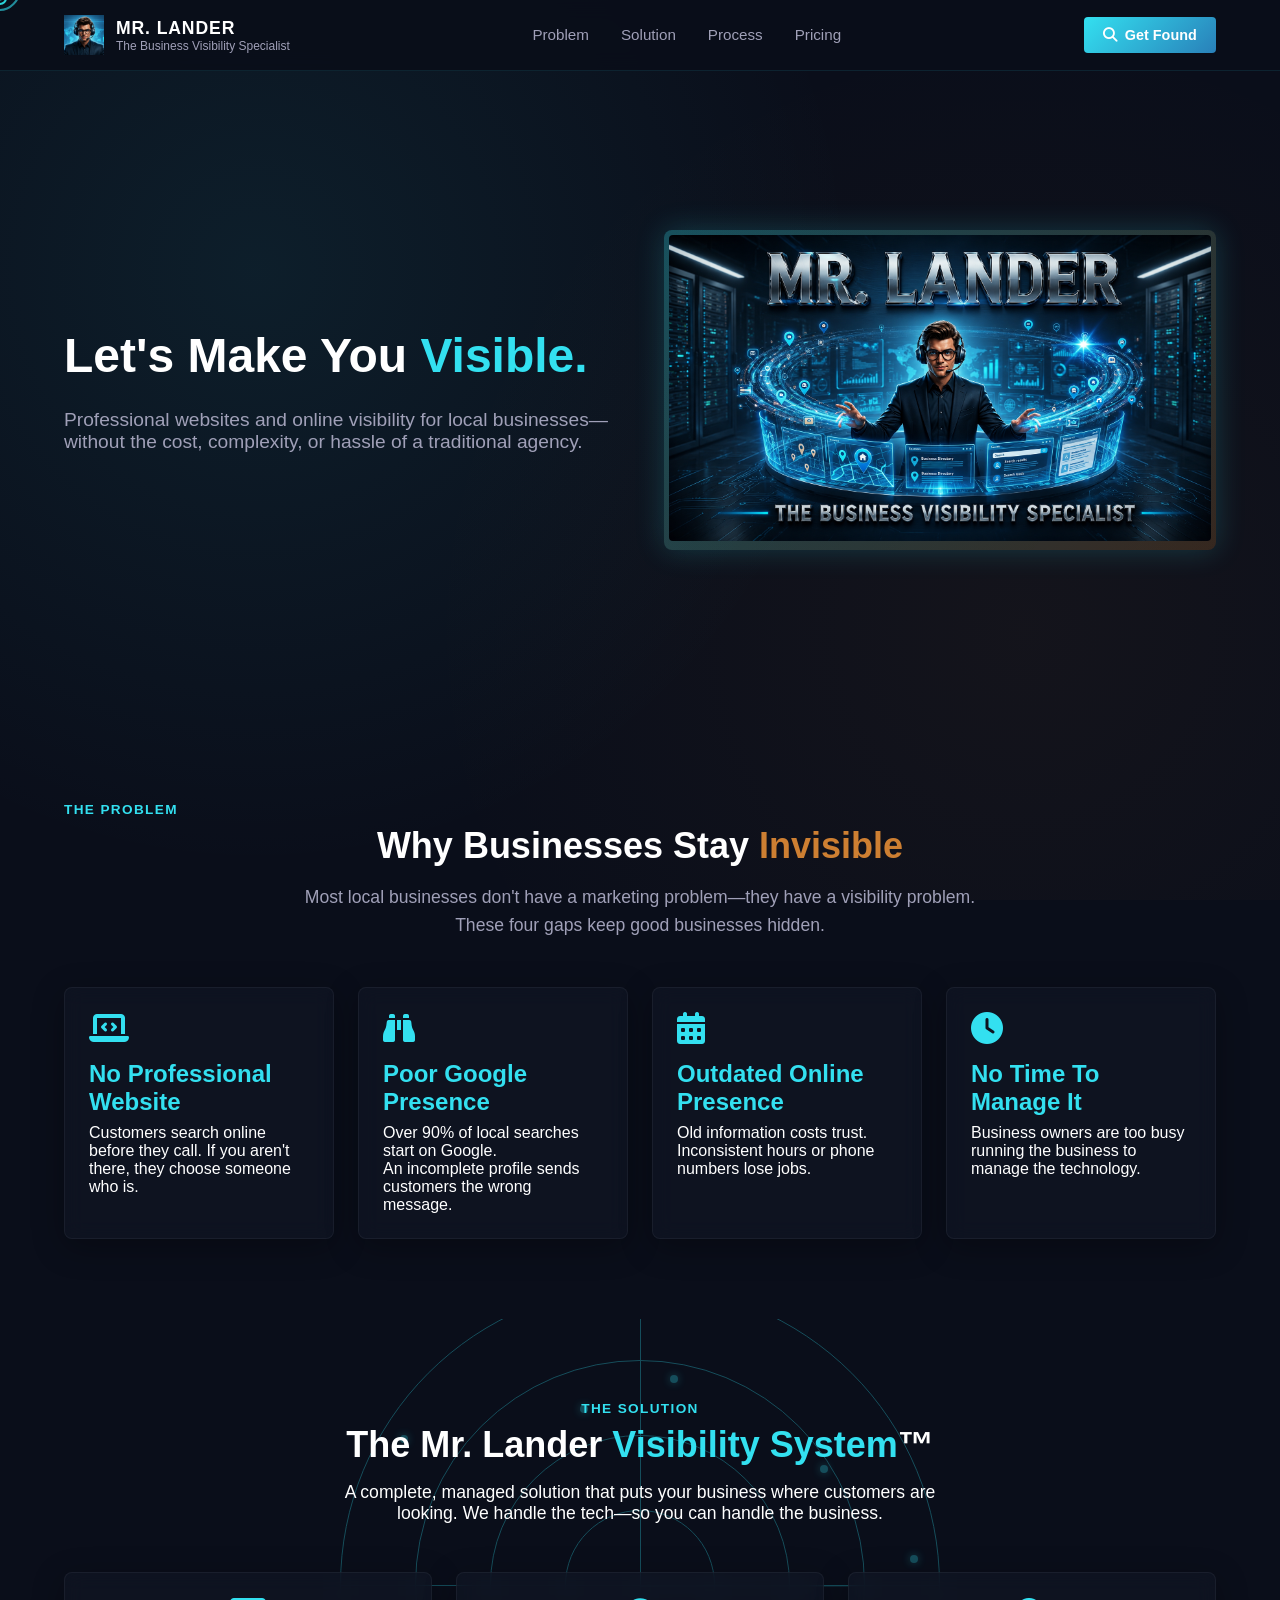
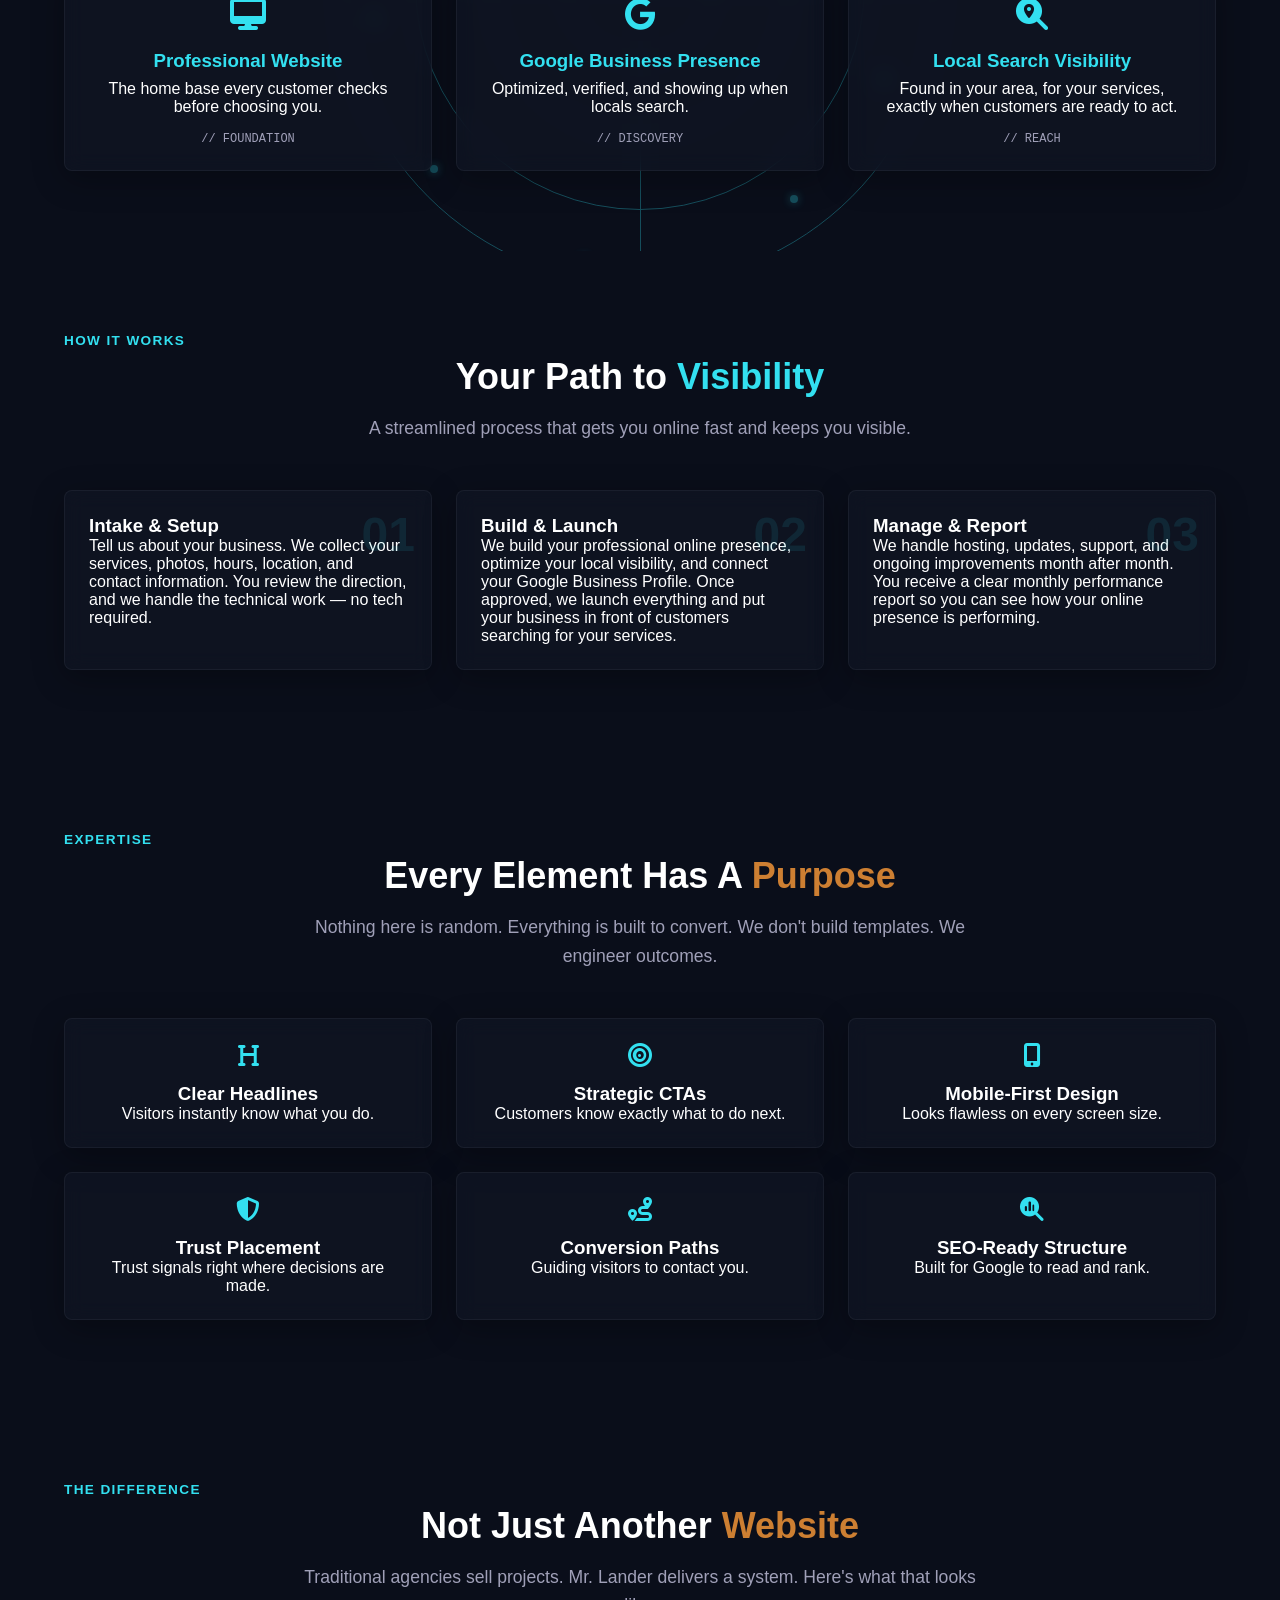
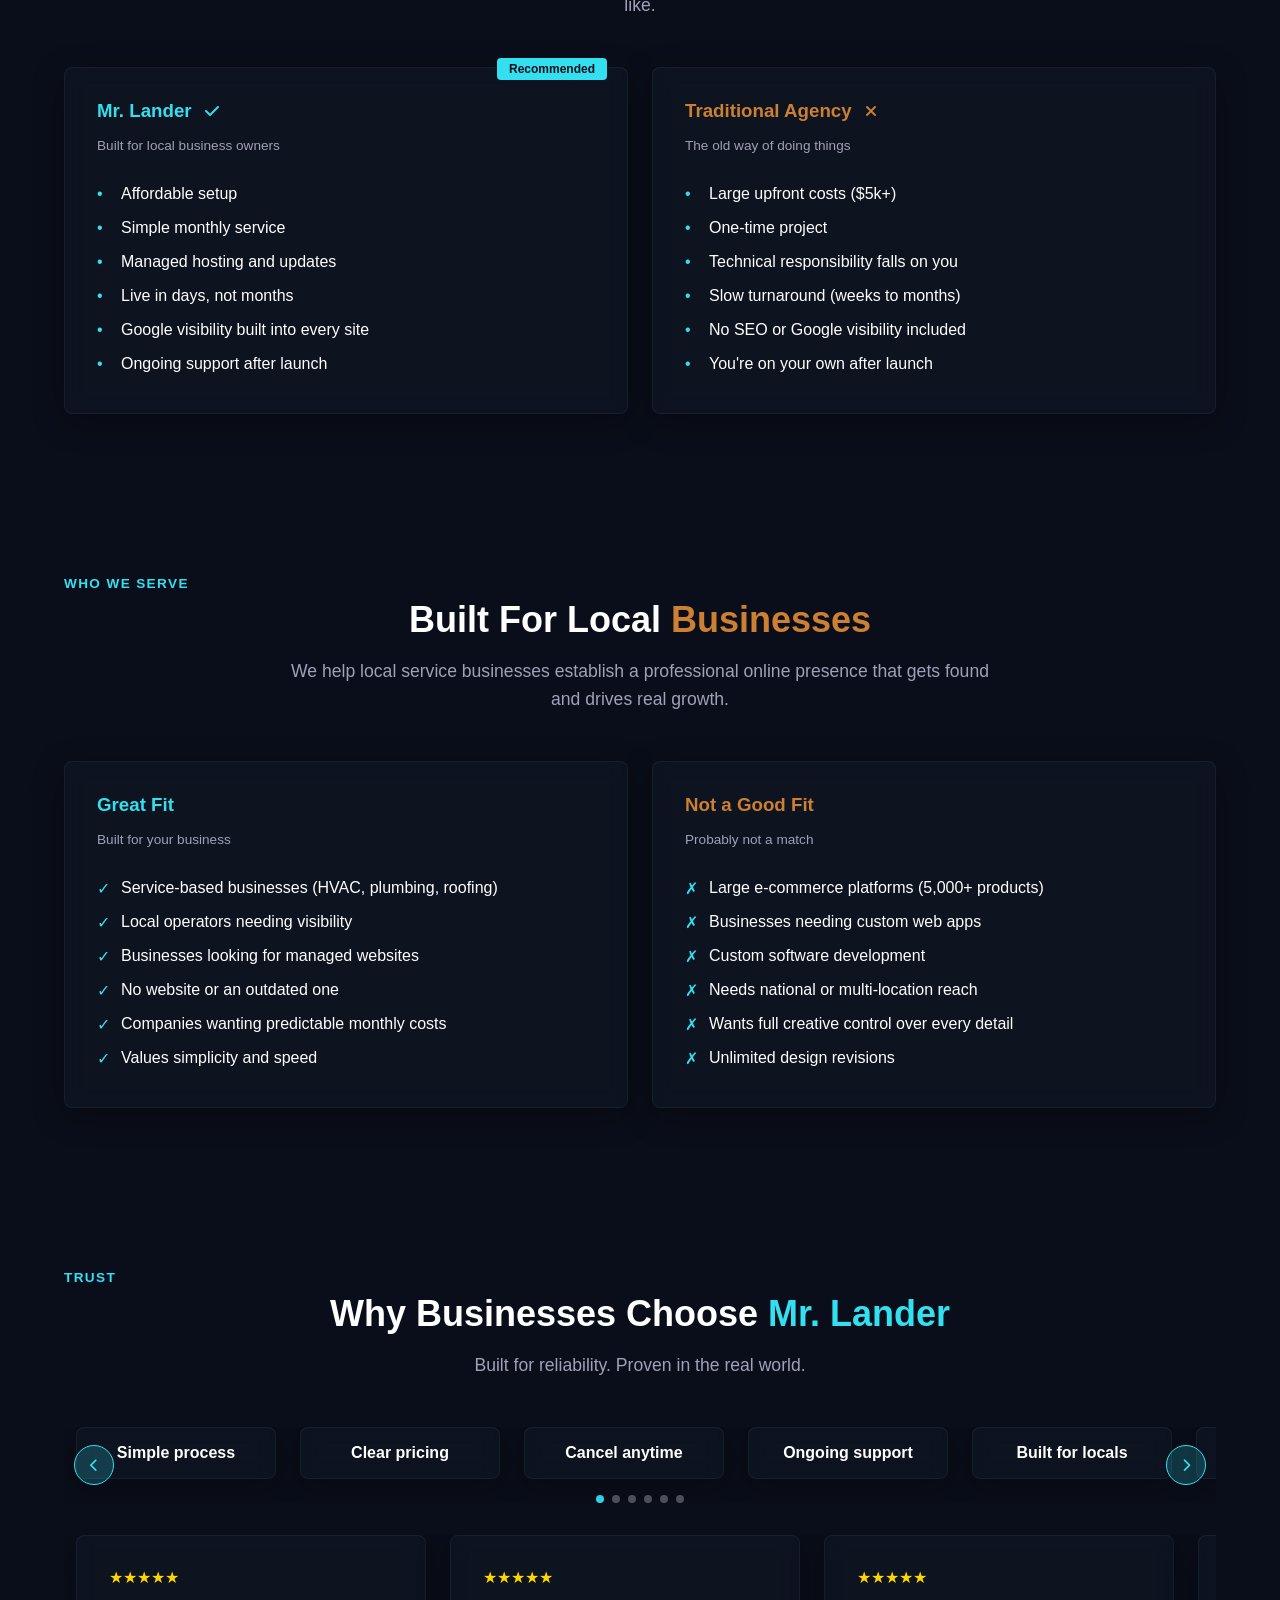
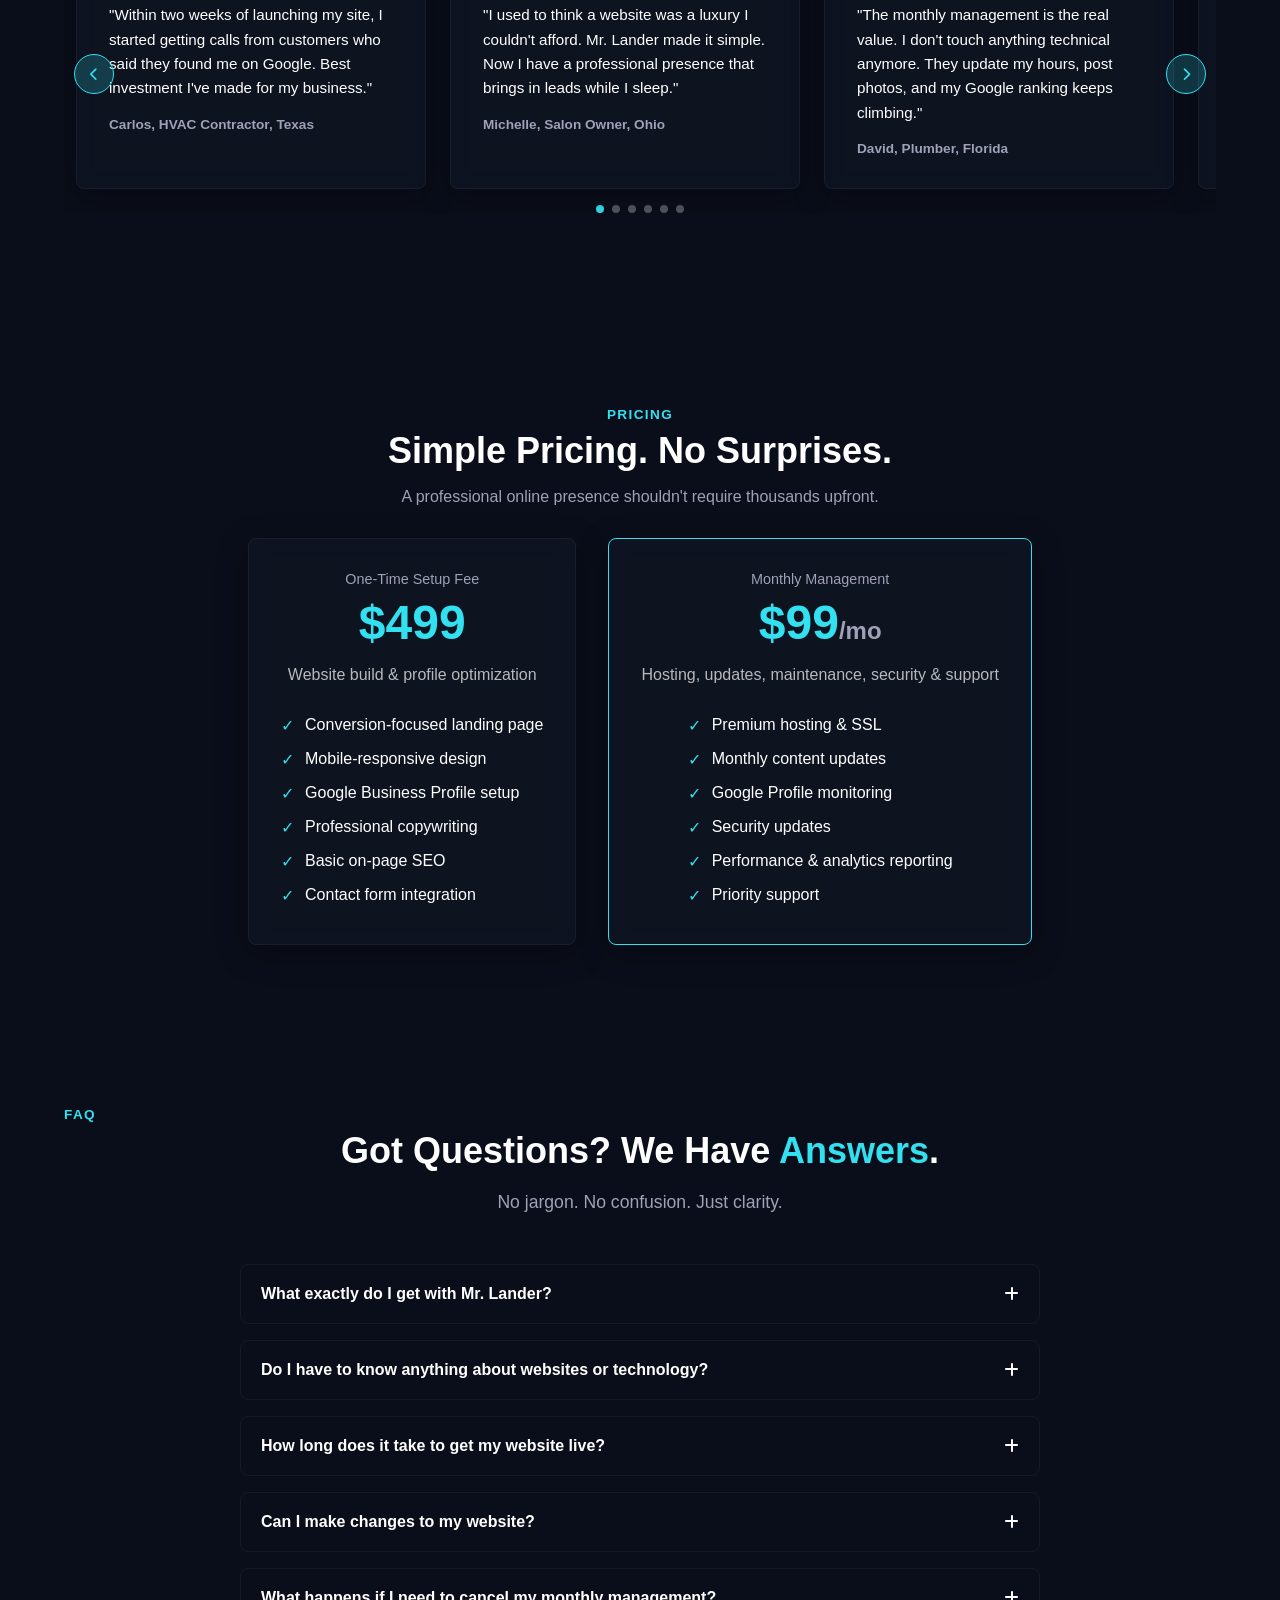
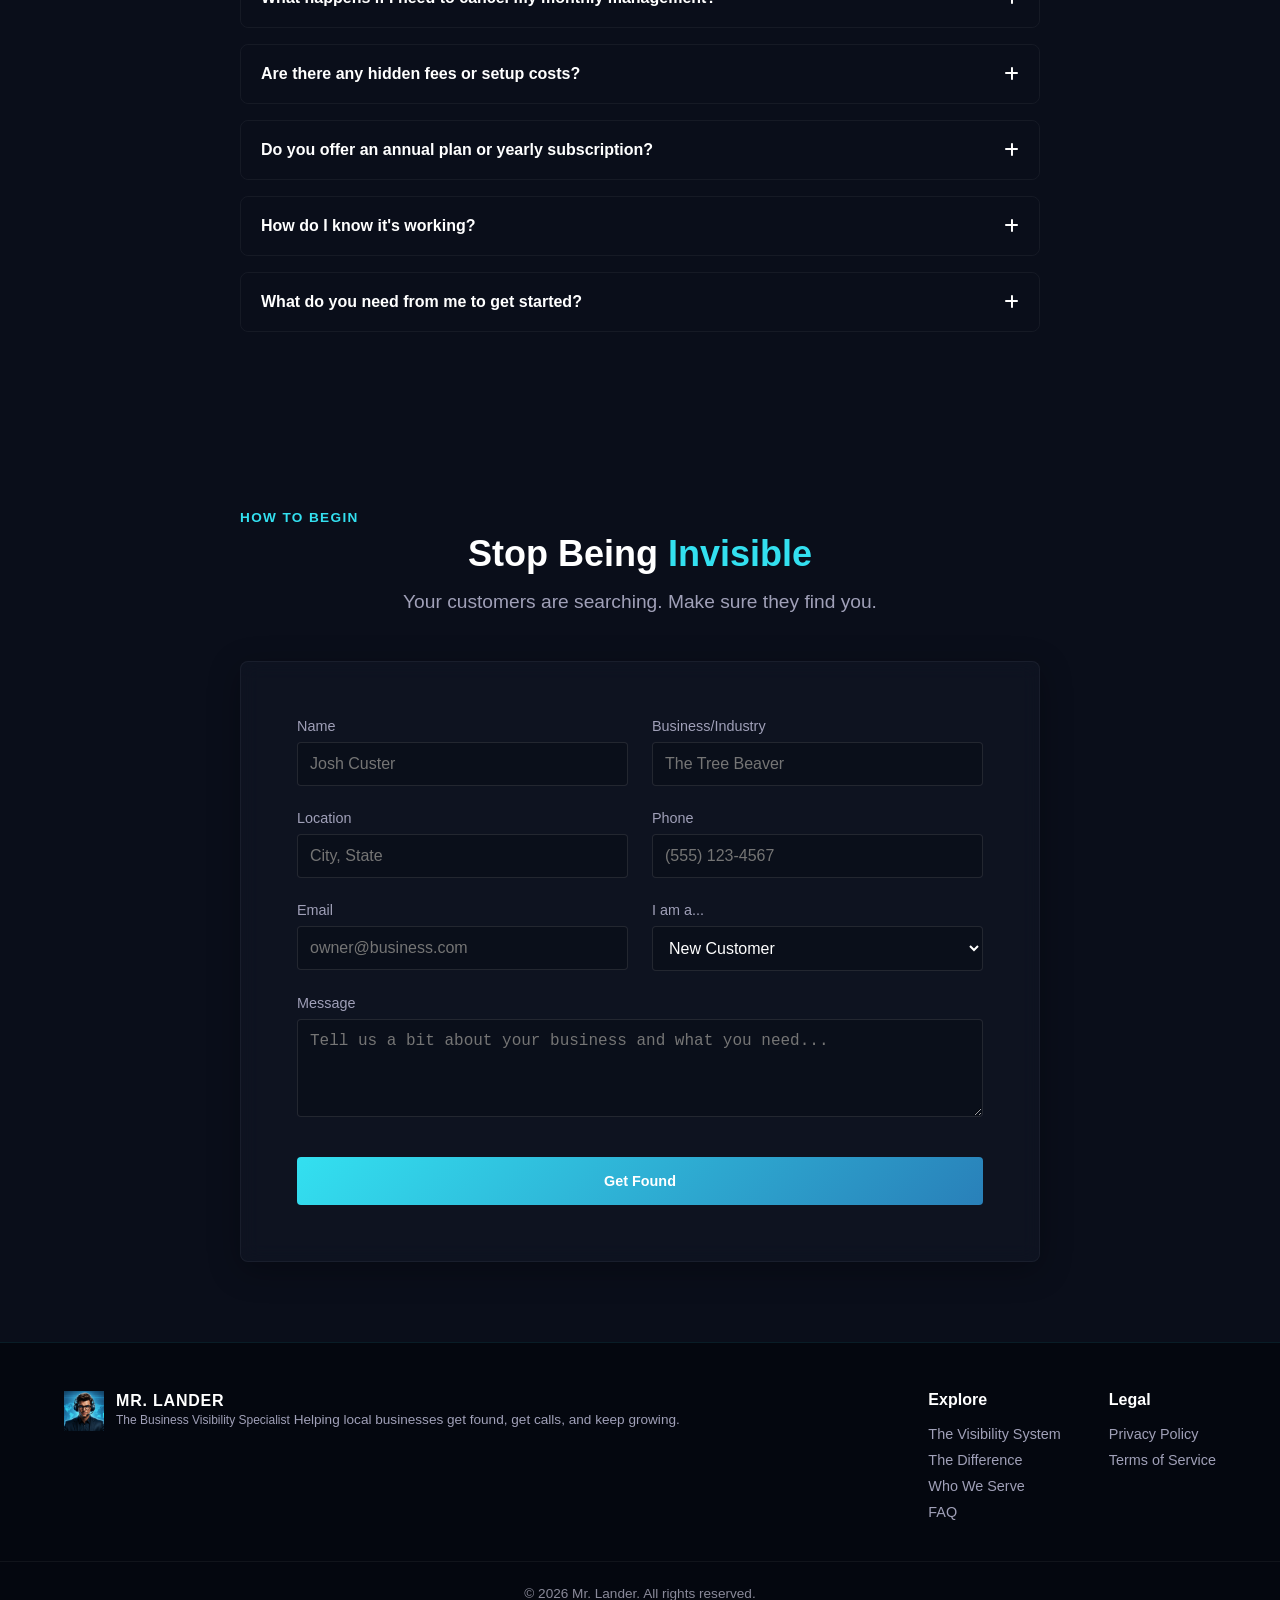
==== commit 7b3c7bfd: "Update Mr. Lander website" ====
--- a/index.html
+++ b/index.html
@@ -18,7 +18,7 @@
     <!-- Top Anchor -->
     <div id="top"></div>
 
-    <!-- Interactive Cursor Elements -->
+    <!-- Interactive Cursor Elements (Desktop Only) -->
     <div id="cursor-pupil">
         <svg width="40" height="40" viewBox="0 0 40 40" xmlns="http://www.w3.org/2000/svg">
             <circle cx="20" cy="20" r="6" fill="none" stroke="#33e0f0" stroke-width="2"/>
@@ -41,8 +41,8 @@
         <div class="container nav-inner">
             <a href="#top" class="logo-link">
                 <div class="logo-area">
-                    <img src="images/ML Favicon.png" alt="Mr. Lander Logo">
-                    <div>
+                    <img src="images/ML Favicon.png" alt="Mr. Lander Logo" class="nav-logo">
+                    <div class="logo-text-container">
                         <div class="logo-text">MR. LANDER</div>
                         <div class="logo-sub">The Business Visibility Specialist</div>
                     </div>
@@ -55,13 +55,30 @@
                 <li><a href="#pricing">Pricing</a></li>
             </ul>
             <div class="nav-actions">
-                <div class="hamburger">
+                <div class="hamburger" id="hamburger-toggle">
                     <i class="fa-solid fa-bars"></i>
                 </div>
-                <a href="#contact" class="btn-primary">
+                <a href="#contact" class="btn-primary nav-cta">
                     <i class="fa-solid fa-magnifying-glass"></i> <span>Get Found</span>
                 </a>
             </div>
+        </div>
+        
+        <!-- Mobile Menu Dropdown -->
+        <div class="mobile-menu" id="mobile-menu">
+            <ul class="mobile-nav-links">
+                <li><a href="#problem">Problem</a></li>
+                <li><a href="#solution">Solution</a></li>
+                <li><a href="#how-it-works">Process</a></li>
+                <li><a href="#pricing">Pricing</a></li>
+                <li><a href="#solution">The Visibility System</a></li>
+                <li><a href="#difference">The Difference</a></li>
+                <li><a href="#who-we-serve">Who We Serve</a></li>
+                <li><a href="#faq">FAQ</a></li>
+                <li class="mobile-cta-item"><a href="#contact" class="btn-primary mobile-cta">
+                    <i class="fa-solid fa-magnifying-glass"></i> <span>Get Found</span>
+                </a></li>
+            </ul>
         </div>
     </nav>
 
@@ -88,7 +105,7 @@
             <span class="section-label">The Problem</span>
             <h2 style="text-align: center;">Why Businesses Stay <span class="text-bronze">Invisible</span></h2>
             <p style="text-align: center; font-size: 1.1rem; color: var(--chrome); max-width: 700px; margin: 0 auto 3rem auto; line-height: 1.6;">
-                Most local businesses don’t have a marketing problem—they have a visibility problem. 
+                Most local businesses don't have a marketing problem—they have a visibility problem. 
                 These four gaps keep good businesses hidden.
             </p>
             <div class="problem-cards-container" style="display: grid; grid-template-columns: repeat(4, 1fr); gap: 1.5rem; margin-top: 3rem;">
@@ -205,7 +222,7 @@
             <span class="section-label">Expertise</span>
             <h2 style="text-align: center;">Every Element Has A <span class="text-bronze">Purpose</span></h2>
             <p style="text-align: center; font-size: 1.1rem; color: var(--chrome); max-width: 700px; margin: 0 auto 3rem auto; line-height: 1.6;">
-                Nothing here is random. Everything is built to convert. We don’t build templates. We engineer outcomes.
+                Nothing here is random. Everything is built to convert. We don't build templates. We engineer outcomes.
             </p>
             <div class="expertise-grid">
                 <div class="glass-card expertise-card">
@@ -330,6 +347,7 @@
             
             <!-- Trust Cards Carousel (Left to Right) -->
             <div class="carousel-wrapper trust-carousel-wrapper">
+                <button class="carousel-nav prev" aria-label="Previous"><i class="fa-solid fa-chevron-left"></i></button>
                 <div class="carousel-track trust-carousel-track">
                     <!-- Set 1 -->
                     <div class="glass-card trust-card"><span>Simple process</span></div>
@@ -346,10 +364,13 @@
                     <div class="glass-card trust-card"><span>Built for locals</span></div>
                     <div class="glass-card trust-card"><span>Fast setup</span></div>
                 </div>
+                <button class="carousel-nav next" aria-label="Next"><i class="fa-solid fa-chevron-right"></i></button>
+                <div class="carousel-dots trust-dots"></div>
             </div>
 
             <!-- Reviews Carousel (Right to Left) -->
             <div class="carousel-wrapper review-carousel-wrapper">
+                <button class="carousel-nav prev" aria-label="Previous"><i class="fa-solid fa-chevron-left"></i></button>
                 <div class="carousel-track review-carousel-track">
                     <!-- Set 1 -->
                     <div class="glass-card review-card">
@@ -369,17 +390,17 @@
                     </div>
                     <div class="glass-card review-card">
                         <div class="review-stars">★★★★★</div>
-                        <p class="review-text">"I run a small cleaning business and never had a real online presence. Now people tell me they found me on Google. It’s simple and it works."</p>
+                        <p class="review-text">"I run a small cleaning business and never had a real online presence. Now people tell me they found me on Google. It's simple and it works."</p>
                         <div class="review-author">Lena, Cleaning Service Owner, Illinois</div>
                     </div>
                     <div class="glass-card review-card">
                         <div class="review-stars">★★★★★</div>
-                        <p class="review-text">"I don’t have time for tech. They built the site, manage the updates, and my storm‑cleanup calls increased this season. Straightforward and reliable."</p>
+                        <p class="review-text">"I don't have time for tech. They built the site, manage the updates, and my storm‑cleanup calls increased this season. Straightforward and reliable."</p>
                         <div class="review-author">Mike, Tree Service, Virginia</div>
                     </div>
                     <div class="glass-card review-card">
                         <div class="review-stars">★★★★★</div>
-                        <p class="review-text">"I didn’t want a complicated website project. Mr. Lander handled everything and my phone started ringing within days. Zero stress, zero tech."</p>
+                        <p class="review-text">"I didn't want a complicated website project. Mr. Lander handled everything and my phone started ringing within days. Zero stress, zero tech."</p>
                         <div class="review-author">Sarah, Pet Groomer, Colorado</div>
                     </div>
                     <!-- Set 2 (Duplicate for seamless loop) -->
@@ -400,20 +421,22 @@
                     </div>
                     <div class="glass-card review-card">
                         <div class="review-stars">★★★★★</div>
-                        <p class="review-text">"I run a small cleaning business and never had a real online presence. Now people tell me they found me on Google. It’s simple and it works."</p>
+                        <p class="review-text">"I run a small cleaning business and never had a real online presence. Now people tell me they found me on Google. It's simple and it works."</p>
                         <div class="review-author">Lena, Cleaning Service Owner, Illinois</div>
                     </div>
                     <div class="glass-card review-card">
                         <div class="review-stars">★★★★★</div>
-                        <p class="review-text">"I don’t have time for tech. They built the site, manage the updates, and my storm‑cleanup calls increased this season. Straightforward and reliable."</p>
+                        <p class="review-text">"I don't have time for tech. They built the site, manage the updates, and my storm‑cleanup calls increased this season. Straightforward and reliable."</p>
                         <div class="review-author">Mike, Tree Service, Virginia</div>
                     </div>
                     <div class="glass-card review-card">
                         <div class="review-stars">★★★★★</div>
-                        <p class="review-text">"I didn’t want a complicated website project. Mr. Lander handled everything and my phone started ringing within days. Zero stress, zero tech."</p>
+                        <p class="review-text">"I didn't want a complicated website project. Mr. Lander handled everything and my phone started ringing within days. Zero stress, zero tech."</p>
                         <div class="review-author">Sarah, Pet Groomer, Colorado</div>
                     </div>
                 </div>
+                <button class="carousel-nav next" aria-label="Next"><i class="fa-solid fa-chevron-right"></i></button>
+                <div class="carousel-dots review-dots"></div>
             </div>
         </div>
     </section>
@@ -529,11 +552,11 @@
                 </details>
                 <details class="faq-item">
                     <summary class="faq-question">
-                        How do I know it’s working?
-                        <i class="fa-solid fa-plus faq-icon"></i>
-                    </summary>
-                    <div class="faq-answer">
-                        Every month, you’ll receive a simple analytics report showing how your online presence is performing, including things like website traffic and visibility. Each report also includes a “Mr. Lander’s Tip of the Month” with practical ideas to help keep your business visible and growing.
+                        How do I know it's working?
+                        <i class="fa-solid fa-plus faq-icon"></i>
+                    </summary>
+                    <div class="faq-answer">
+                        Every month, you'll receive a simple analytics report showing how your online presence is performing, including things like website traffic and visibility. Each report also includes a "Mr. Lander's Tip of the Month" with practical ideas to help keep your business visible and growing.
                     </div>
                 </details>
                 <details class="faq-item">
@@ -634,6 +657,15 @@
                     </ul>
                 </div>
             </div>
+            
+            <!-- Mobile Legal Dropdown -->
+            <div class="mobile-legal-dropdown">
+                <button class="legal-toggle">Legal <i class="fa-solid fa-chevron-down"></i></button>
+                <div class="legal-content">
+                    <a href="privacy.html">Privacy Policy</a>
+                    <a href="terms.html">Terms of Service</a>
+                </div>
+            </div>
         </div>
         
         <div class="footer-bottom">
--- a/css/style.css
+++ b/css/style.css
@@ -1,902 +1,1038 @@
-/* Local Fonts */
-@font-face {
-    font-family: 'Space Grotesk';
-    src: url('../fonts/SpaceGrotesk.woff2') format('woff2');
-    font-weight: 400 700;
-    font-display: swap;
-}
-
-@font-face {
-    font-family: 'Inter';
-    src: url('../fonts/Inter.woff2') format('woff2');
-    font-weight: 300 600;
-    font-display: swap;
-}
-
+/* ===== BASE STYLES & CSS VARIABLES ===== */
 :root {
-    --bg-gunmetal: #0c0f12;
-    --bg-card: rgba(12, 15, 18, 0.7);
-    --cyan: #33e0f0;
-    --cyan-dim: rgba(51, 224, 240, 0.1);
-    --cyan-glow: rgba(51, 224, 240, 0.4);
-    --bronze: #ffffff;
-    --chrome: #c9cfd4;
-    --white: #ffffff;
-    --green: #2ecc71;
-    --red: #ff4d4d;
-    --gold: #ffd700;
-    --font-head: 'Space Grotesk', sans-serif;
-    --font-body: 'Inter', sans-serif;
-}
-
-* { margin: 0; padding: 0; box-sizing: border-box; }
-html { scroll-behavior: smooth; }
-
-/* Interactive Cybereye Cursor */
-@media (hover: hover) and (pointer: fine) {
-    * { cursor: none !important; }
-}
-
+    --bg-dark: #0a0e1a;
+    --bg-card: rgba(16, 22, 36, 0.7);
+    --cyan-glow: #33e0f0;
+    --bronze: #cd7f32;
+    --chrome: #a0a0b8;
+    --text-light: #ffffff;
+    --text-dim: #8a8a9a;
+    --border-glow: rgba(51, 224, 240, 0.3);
+    --glass-shadow: 0 8px 32px rgba(0, 0, 0, 0.3);
+}
+
+* {
+    margin: 0;
+    padding: 0;
+    box-sizing: border-box;
+}
+
+html {
+    scroll-behavior: smooth;
+}
+
+body {
+    font-family: 'Segoe UI', Tahoma, Geneva, Verdana, sans-serif;
+    background-color: var(--bg-dark);
+    color: var(--text-light);
+    overflow-x: hidden;
+}
+
+.container {
+    max-width: 1200px;
+    margin: 0 auto;
+    padding: 0 1.5rem;
+}
+
+/* ===== CUSTOM CURSOR (DESKTOP ONLY) ===== */
 #cursor-pupil, #cursor-eye-outline {
+    position: fixed;
+    pointer-events: none;
+    z-index: 9999;
+    transform: translate(-50%, -50%);
+    transition: opacity 0.3s ease;
+}
+
+#cursor-pupil {
+    mix-blend-mode: difference;
+}
+
+#cursor-eye-outline {
+    opacity: 0.6;
+}
+
+/* Hide cursor on mobile */
+@media (max-width: 768px) {
+    #cursor-pupil, #cursor-eye-outline {
+        display: none;
+    }
+}
+
+/* ===== PARALLAX BACKGROUND ===== */
+#parallax-bg {
     position: fixed;
     top: 0;
     left: 0;
-    pointer-events: none;
-    will-change: transform;
-    opacity: 0;
-    transition: opacity 0.3s ease;
-}
-
-/* Ensure pupil renders above the outline */
-#cursor-pupil { z-index: 100000; }
-#cursor-eye-outline { z-index: 99999; }
-
-#cursor-pupil svg, #cursor-eye-outline svg {
-    transition: transform 0.2s cubic-bezier(0.175, 0.885, 0.32, 1.275);
-    overflow: visible;
-}
-
-@media (hover: none) {
-    #cursor-pupil, #cursor-eye-outline { display: none !important; }
-}
-
-body {
-    font-family: var(--font-body);
-    background-color: var(--bg-gunmetal);
-    color: var(--chrome);
-    overflow-x: hidden;
-}
-
-/* Stationary Background Layer - LOCAL IMAGE */
-#parallax-bg {
+    width: 100%;
+    height: 100%;
+    z-index: -1;
+    background: 
+        radial-gradient(circle at 20% 30%, rgba(51, 224, 240, 0.08) 0%, transparent 50%),
+        radial-gradient(circle at 80% 70%, rgba(205, 127, 50, 0.05) 0%, transparent 50%),
+        var(--bg-dark);
+}
+
+/* ===== NAVIGATION ===== */
+nav {
     position: fixed;
-    top: 0; left: 0;
-    width: 100vw; height: 100vh;
-    background-image: url('../images/Lander Background.png');
-    background-size: cover;
-    background-position: center;
-    background-repeat: no-repeat;
-    z-index: -1;
-    opacity: 0.6;
-}
-
-/* Typography */
-h1, h2, h3, h4, h5, h6 { font-family: var(--font-head); color: var(--white); }
-h1 { font-size: clamp(3rem, 6vw, 5rem); line-height: 1.05; font-weight: 700; }
-h2 { font-size: clamp(2rem, 5vw, 3.5rem); line-height: 1.1; margin-bottom: 1rem; }
-p { line-height: 1.6; margin-bottom: 1rem; }
-.text-cyan { color: var(--cyan); }
-.text-bronze { color: var(--bronze); }
-
-/* Section Labels */
-.section-label {
-    display: block;
-    font-family: var(--font-head);
-    font-size: 0.75rem;
-    font-weight: 600;
-    text-transform: uppercase;
-    letter-spacing: 3px;
-    color: var(--cyan);
-    margin-bottom: 1rem;
-    opacity: 0.8;
-    text-align: center;
-}
-.section-label::before {
-    content: '// ';
-    opacity: 0.5;
-    color: var(--cyan);
-}
-
-/* "Visible" Pulse Animation */
-.pulse-glow {
-    animation: pulseGlow 3s infinite ease-in-out;
-}
-@keyframes pulseGlow {
-    0%, 100% { text-shadow: 0 0 10px var(--cyan); }
-    50% { text-shadow: 0 0 25px var(--cyan), 0 0 50px var(--cyan-glow), 0 0 80px var(--cyan-dim); }
-}
-
-/* Layout */
-.container { max-width: 1200px; margin: 0 auto; padding: 0 2rem; position: relative; z-index: 1; }
-section { padding: 6rem 0; position: relative; }
-
-/* Enhanced Glass Card */
-.glass-card {
-    background: var(--bg-card);
-    backdrop-filter: blur(12px);
-    border: 1px solid rgba(51, 224, 240, 0.15);
-    border-radius: 12px;
-    padding: 2rem;
-    transition: transform 0.4s cubic-bezier(0.175, 0.885, 0.32, 1.275), box-shadow 0.4s ease, border-color 0.4s ease;
-}
-.glass-card:hover {
-    transform: translateY(-12px) scale(1.02);
-    border-color: var(--cyan);
-    box-shadow: 0 20px 40px -10px rgba(51, 224, 240, 0.3), 0 0 15px rgba(51, 224, 240, 0.2);
-}
-
-/* Navigation */
-nav {
-    position: fixed; top: 0; width: 100%; z-index: 100;
-    padding: 1.5rem 0;
-    background: rgba(12, 15, 18, 0.85);
-    backdrop-filter: blur(20px);
+    top: 0;
+    left: 0;
+    width: 100%;
+    z-index: 1000;
+    background: rgba(10, 14, 26, 0.95);
+    backdrop-filter: blur(10px);
     border-bottom: 1px solid rgba(51, 224, 240, 0.1);
 }
-.nav-inner { display: flex; justify-content: space-between; align-items: center; }
+
+.nav-inner {
+    display: flex;
+    justify-content: space-between;
+    align-items: center;
+    height: 70px;
+}
 
 .logo-link {
     text-decoration: none;
-    display: inline-flex;
-}
-
-.logo-area { display: flex; align-items: center; gap: 1rem; }
-.logo-area img { height: 40px; filter: drop-shadow(0 0 8px var(--cyan-glow)); }
-
-/* Shining Silver Logo Text */
+    color: inherit;
+}
+
+.logo-area {
+    display: flex;
+    align-items: center;
+    gap: 0.75rem;
+}
+
+.nav-logo {
+    width: 40px;
+    height: 40px;
+}
+
+.logo-text-container {
+    display: flex;
+    flex-direction: column;
+}
+
 .logo-text {
-    font-family: var(--font-head);
+    font-size: 1.1rem;
     font-weight: 700;
-    font-size: 1.2rem;
-    letter-spacing: 1px;
-    background: linear-gradient(to right, #9e9e9e 0%, #ffffff 20%, #9e9e9e 40%, #ffffff 60%, #9e9e9e 100%);
-    background-size: 200% auto;
-    -webkit-background-clip: text;
-    background-clip: text;
-    color: transparent;
-    -webkit-text-fill-color: transparent;
-    animation: shineText 3s linear infinite;
-}
-@keyframes shineText {
-    0% { background-position: 0% center; }
-    100% { background-position: 200% center; }
-}
-
-.logo-sub { font-size: 0.7rem; color: var(--cyan); text-transform: uppercase; letter-spacing: 2px; display: block; }
+    letter-spacing: 0.05em;
+    color: var(--text-light);
+}
+
+.logo-sub {
+    font-size: 0.75rem;
+    color: var(--chrome);
+}
 
 .nav-links {
     display: flex;
-    gap: 2.5rem;
     list-style: none;
-}
+    gap: 2rem;
+}
+
 .nav-links a {
-    font-family: var(--font-head);
     color: var(--chrome);
     text-decoration: none;
-    font-size: 0.9rem;
+    font-size: 0.95rem;
     font-weight: 500;
-    text-transform: uppercase;
-    letter-spacing: 1px;
+    position: relative;
     transition: color 0.3s ease;
-    position: relative;
-}
+}
+
 .nav-links a:hover {
-    color: var(--cyan);
-}
+    color: var(--cyan-glow);
+}
+
 .nav-links a::after {
     content: '';
     position: absolute;
     width: 0;
     height: 2px;
-    display: block;
-    margin-top: 4px;
-    right: 0;
-    background: var(--cyan);
+    bottom: -4px;
+    left: 0;
+    background-color: var(--cyan-glow);
     transition: width 0.3s ease;
-    -webkit-transition: width 0.3s ease;
-}
+}
+
 .nav-links a:hover::after {
     width: 100%;
-    left: 0;
-    background: var(--cyan);
 }
 
 .nav-actions {
     display: flex;
     align-items: center;
-    gap: 1.5rem;
+    gap: 1rem;
 }
 
 .hamburger {
     display: none;
+    cursor: pointer;
     font-size: 1.5rem;
-    color: var(--cyan);
+    color: var(--text-light);
 }
 
 .btn-primary {
-    background: var(--cyan);
-    color: var(--bg-gunmetal);
-    font-family: var(--font-head);
+    display: inline-flex;
+    align-items: center;
+    gap: 0.5rem;
+    padding: 0.6rem 1.2rem;
+    background: linear-gradient(135deg, var(--cyan-glow), #2980b9);
+    color: var(--text-light);
+    text-decoration: none;
+    border-radius: 4px;
     font-weight: 600;
-    padding: 0.8rem 1.5rem;
-    border-radius: 6px;
+    font-size: 0.9rem;
+    border: none;
+    cursor: pointer;
+    transition: all 0.3s ease;
+}
+
+.btn-primary:hover {
+    transform: translateY(-2px);
+    box-shadow: 0 5px 15px rgba(51, 224, 240, 0.3);
+}
+
+/* Mobile Menu */
+.mobile-menu {
+    display: none;
+    position: fixed;
+    top: 70px;
+    left: 0;
+    width: 100%;
+    background: rgba(10, 14, 26, 0.98);
+    backdrop-filter: blur(10px);
+    border-bottom: 1px solid rgba(51, 224, 240, 0.1);
+    max-height: 0;
+    overflow: hidden;
+    transition: max-height 0.3s ease;
+    z-index: 999;
+}
+
+.mobile-menu.active {
+    max-height: 500px;
+    box-shadow: 0 10px 20px rgba(0, 0, 0, 0.3);
+}
+
+.mobile-nav-links {
+    list-style: none;
+    padding: 1rem 1.5rem;
+}
+
+.mobile-nav-links li {
+    padding: 0.75rem 0;
+    border-bottom: 1px solid rgba(255, 255, 255, 0.05);
+}
+
+.mobile-nav-links a {
+    color: var(--chrome);
     text-decoration: none;
-    display: inline-flex; align-items: center; gap: 0.5rem;
-    transition: all 0.3s ease;
-    border: none;
-}
-.btn-primary:hover { background-color: var(--white); box-shadow: 0 0 15px var(--cyan-glow); }
-
-/* Hero Layout */
-.hero { min-height: 100vh; display: flex; align-items: center; overflow: hidden; }
-.hero-inner { display: flex; align-items: center; gap: 3rem; width: 100%; }
-.hero-content { flex: 1; }
-.hero-image-wrapper { flex: 1; display: flex; justify-content: center; }
-
-/* Rotating Light Border around Hero Image */
-@property --angle {
-  syntax: '<angle>';
-  initial-value: 0deg;
-  inherits: false;
+    font-size: 1rem;
+    display: block;
+    transition: color 0.3s ease;
+}
+
+.mobile-nav-links a:hover {
+    color: var(--cyan-glow);
+}
+
+.mobile-cta-item {
+    margin-top: 1rem;
+    border-bottom: none !important;
+}
+
+.mobile-cta {
+    justify-content: center;
+    width: 100%;
+    padding: 0.8rem;
+}
+
+/* ===== HERO SECTION ===== */
+.hero {
+    padding: 120px 0 60px;
+    min-height: 80vh;
+    display: flex;
+    align-items: center;
+}
+
+.hero-inner {
+    display: flex;
+    align-items: center;
+    gap: 3rem;
+}
+
+.hero-content {
+    flex: 1;
+}
+
+.hero-content h1 {
+    font-size: 3rem;
+    font-weight: 800;
+    line-height: 1.2;
+    margin-bottom: 1rem;
+}
+
+.text-cyan {
+    color: var(--cyan-glow);
+}
+
+.text-bronze {
+    color: var(--bronze);
+}
+
+.pulse-glow {
+    animation: pulse-glow 2s infinite;
+}
+
+@keyframes pulse-glow {
+    0%, 100% { text-shadow: 0 0 10px rgba(51, 224, 240, 0.5); }
+    50% { text-shadow: 0 0 20px rgba(51, 224, 240, 0.8); }
+}
+
+.hero-image-wrapper {
+    flex: 1;
+    display: flex;
+    justify-content: center;
 }
 
 .glow-border {
-    position: relative;
+    border-radius: 8px;
+    padding: 5px;
+    background: linear-gradient(135deg, rgba(51, 224, 240, 0.3), rgba(205, 127, 50, 0.2));
+    box-shadow: 0 0 30px rgba(51, 224, 240, 0.2);
+}
+
+#hero-mockup {
+    max-width: 100%;
+    height: auto;
+    border-radius: 4px;
+}
+
+/* ===== SECTION STYLES ===== */
+section {
+    padding: 80px 0;
+}
+
+.section-label {
     display: inline-block;
-    border-radius: 16px;
-}
-
-.glow-border::before,
-.glow-border::after {
-    content: '';
-    position: absolute;
-    border-radius: 16px;
-}
-
-.glow-border::before {
-    top: -3px; left: -3px; right: -3px; bottom: -3px;
-    background: conic-gradient(from var(--angle), transparent 50%, var(--cyan) 85%, transparent 100%);
-    animation: rotateLight 4s linear infinite;
-    z-index: -2;
-    filter: blur(2px);
-}
-
-.glow-border::after {
-    top: -1px; left: -1px; right: -1px; bottom: -1px;
-    background: var(--bg-gunmetal);
-    z-index: -1;
-}
-
-@keyframes rotateLight {
-    to { --angle: 360deg; }
-}
-
-#hero-mockup {
-    max-width: 100%; height: auto;
-    border-radius: 12px;
-    position: relative;
-    z-index: 1;
-    will-change: transform;
-}
-
-/* Map Section (Radar Background) */
+    color: var(--cyan-glow);
+    font-size: 0.85rem;
+    font-weight: 600;
+    letter-spacing: 0.1em;
+    text-transform: uppercase;
+    margin-bottom: 0.5rem;
+}
+
+h2 {
+    font-size: 2.25rem;
+    font-weight: 700;
+    margin-bottom: 1rem;
+}
+
+/* ===== GLASS CARDS ===== */
+.glass-card {
+    background: var(--bg-card);
+    backdrop-filter: blur(10px);
+    border-radius: 8px;
+    border: 1px solid rgba(255, 255, 255, 0.05);
+    padding: 1.5rem;
+    box-shadow: var(--glass-shadow);
+}
+
+/* ===== PROBLEM SECTION ===== */
+.problem-cards-container {
+    display: grid;
+    grid-template-columns: repeat(4, 1fr);
+    gap: 1.5rem;
+}
+
+.problem-icon {
+    font-size: 2rem;
+    color: var(--cyan-glow);
+    margin-bottom: 1rem;
+}
+
+/* ===== RADAR SECTION ===== */
 .map-section {
     position: relative;
-    background: #05070a;
     overflow: hidden;
-    min-height: 120vh; 
-    display: flex;
-    align-items: flex-end; 
-    padding: 10rem 0; 
-}
-
-/* Radar Grid Background */
-.map-section::before {
-    content: '';
-    position: absolute;
-    top: 35%; 
-    left: 50%;
-    width: 200vmax;
-    height: 200vmax;
-    transform: translate(-50%, -50%);
-    background-image: 
-        radial-gradient(circle, rgba(51, 224, 240, 0.15) 1px, transparent 1px);
-    background-size: 40px 40px;
-    z-index: 1;
-    opacity: 0.3;
-    mask-image: radial-gradient(circle, black 0%, black 40%, transparent 70%);
-    -webkit-mask-image: radial-gradient(circle, black 0%, black 40%, transparent 70%);
-}
-
-/* Radar Elements */
+}
+
 .radar-container {
     position: absolute;
-    top: 35%; 
+    top: 50%;
     left: 50%;
-    width: 700px; 
-    height: 700px;
-    max-width: 85vmin;
-    max-height: 85vmin;
     transform: translate(-50%, -50%);
-    z-index: 1;
+    width: 600px;
+    height: 600px;
+    max-width: 90vw;
+    max-height: 90vw;
+    opacity: 0.3;
 }
 
 .radar-ring {
     position: absolute;
     top: 50%;
     left: 50%;
-    border: 1px solid rgba(51, 224, 240, 0.1);
+    transform: translate(-50%, -50%);
     border-radius: 50%;
-    transform: translate(-50%, -50%);
-}
-.r1 { width: 25%; height: 25%; }
-.r2 { width: 50%; height: 50%; }
-.r3 { width: 75%; height: 75%; }
-.r4 { width: 100%; height: 100%; border-color: rgba(51, 224, 240, 0.2); }
+    border: 1px solid var(--cyan-glow);
+}
+
+.r1 { width: 150px; height: 150px; }
+.r2 { width: 300px; height: 300px; }
+.r3 { width: 450px; height: 450px; }
+.r4 { width: 600px; height: 600px; }
 
 .radar-cross {
+    position: absolute;
+    background: var(--cyan-glow);
+}
+
+.v-line {
+    width: 1px;
+    height: 100%;
+    top: 0;
+    left: 50%;
+}
+
+.h-line {
+    width: 100%;
+    height: 1px;
+    top: 50%;
+    left: 0;
+}
+
+.radar-blip {
+    position: absolute;
+    width: 8px;
+    height: 8px;
+    background: var(--cyan-glow);
+    border-radius: 50%;
+    box-shadow: 0 0 10px var(--cyan-glow);
+    animation: blip-pulse 6s infinite;
+}
+
+@keyframes blip-pulse {
+    0%, 100% { opacity: 0; }
+    10% { opacity: 1; }
+    90% { opacity: 0; }
+}
+
+.radar-sweep {
     position: absolute;
     top: 50%;
     left: 50%;
-    background: rgba(51, 224, 240, 0.15);
-    transform: translate(-50%, -50%);
-}
-.v-line { width: 1px; height: 100%; }
-.h-line { height: 1px; width: 100%; }
-
-.radar-sweep {
-    position: absolute;
-    top: 0;
-    left: 0;
-    width: 100%;
-    height: 100%;
-    border-radius: 50%;
-    background: conic-gradient(from 0deg, 
-        transparent 0deg, 
-        transparent 270deg,
-        rgba(51, 224, 240, 0.05) 290deg, 
-        rgba(51, 224, 240, 0.2) 320deg, 
-        rgba(51, 224, 240, 0.6) 350deg, 
-        rgba(51, 224, 240, 1) 360deg
-    );
-    animation: radarSweep 6s linear infinite;
-}
-
-@keyframes radarSweep {
+    width: 50%;
+    height: 2px;
+    background: linear-gradient(90deg, var(--cyan-glow), transparent);
+    transform-origin: left center;
+    animation: radar-rotate 4s linear infinite;
+}
+
+@keyframes radar-rotate {
     from { transform: rotate(0deg); }
     to { transform: rotate(360deg); }
 }
 
-.radar-blip {
-    position: absolute;
-    width: 6px;
-    height: 6px;
-    background: var(--cyan);
-    border-radius: 50%;
-    transform: translate(-50%, -50%) scale(0.5);
-    opacity: 0; 
-    animation: blipPulse 6s linear infinite;
-}
-
-@keyframes blipPulse {
-    0% { 
-        opacity: 1; 
-        box-shadow: 0 0 15px 5px var(--cyan), 0 0 10px 3px var(--cyan); 
-        transform: translate(-50%, -50%) scale(1.5); 
-    }
-    5% { 
-        opacity: 1; 
-        box-shadow: 0 0 12px 4px var(--cyan); 
-        transform: translate(-50%, -50%) scale(1.3); 
-    }
-    15% { 
-        opacity: 0.9; 
-        box-shadow: 0 0 10px 3px var(--cyan); 
-        transform: translate(-50%, -50%) scale(1.1); 
-    }
-    40% { 
-        opacity: 0.6; 
-        box-shadow: 0 0 5px 1px var(--cyan); 
-        transform: translate(-50%, -50%) scale(1); 
-    }
-    80% { 
-        opacity: 0.2; 
-        transform: translate(-50%, -50%) scale(0.8); 
-    }
-    100% { 
-        opacity: 0; 
-        transform: translate(-50%, -50%) scale(0.6); 
-    }
-}
-
-.map-content { position: relative; z-index: 3; text-align: center; width: 100%; }
-
-/* Flow Section */
-.flow-container { display: flex; justify-content: space-between; align-items: stretch; gap: 2.5rem; margin-top: 3rem; position: relative; }
-.flow-step { flex: 1; min-width: 250px; text-align: center; position: relative; display: flex; flex-direction: column; align-items: center; }
-
-.flow-step:not(:last-child)::after {
-    content: '⇄'; 
-    font-size: 2.5rem; 
-    color: var(--cyan);
-    position: absolute; 
-    right: -2.5rem; 
-    top: 50%; 
-    transform: translateY(-50%);
-    z-index: 2;
-    text-shadow: 0 0 8px var(--cyan-glow);
-    pointer-events: none;
+.map-content {
+    position: relative;
+    z-index: 1;
+    text-align: center;
+}
+
+/* ===== FLOW CONTAINER ===== */
+.flow-container {
+    display: grid;
+    grid-template-columns: repeat(3, 1fr);
+    gap: 1.5rem;
+    margin-top: 3rem;
+}
+
+.flow-step {
+    text-align: center;
+    position: relative;
 }
 
 .flow-icon {
-    font-size: 2.5rem;
+    font-size: 2rem;
+    color: var(--cyan-glow);
     margin-bottom: 1rem;
-    color: var(--cyan);
-    filter: drop-shadow(0 0 8px var(--cyan-glow));
 }
 
 .flow-tag {
-    font-family: var(--font-head);
+    display: block;
+    margin-top: 1rem;
     font-size: 0.75rem;
-    font-weight: 600;
-    text-transform: uppercase;
-    letter-spacing: 2px;
-    color: var(--cyan);
-    opacity: 0.7;
-    margin-top: auto; 
-    border-top: 1px solid rgba(51, 224, 240, 0.1);
-    padding-top: 1rem;
-    width: 100%;
-    display: block;
-    margin-top: 1.5rem;
-}
-
-/* How It Works Section */
+    color: var(--chrome);
+    font-family: monospace;
+}
+
+/* ===== HOW IT WORKS ===== */
 .how-it-works-grid {
     display: grid;
     grid-template-columns: repeat(3, 1fr);
     gap: 1.5rem;
-    margin-top: 3rem;
-}
+}
+
 .step-card {
     position: relative;
-    padding-top: 3rem;
-}
+    overflow: hidden;
+}
+
 .step-number {
     position: absolute;
-    top: 1.5rem;
-    left: 2rem;
-    font-family: var(--font-head);
-    font-size: 1rem;
-    color: var(--cyan);
-    font-weight: 700;
-    letter-spacing: 1px;
-    border: 1px solid var(--cyan);
-    padding: 0.2rem 0.6rem;
-    border-radius: 4px;
-    background: rgba(51, 224, 240, 0.1);
-}
-.step-card h3 {
-    font-size: 1.5rem;
-    color: var(--cyan); 
-    margin-bottom: 0.5rem;
-    margin-top: 1rem;
-}
-.step-card p {
-    color: var(--chrome);
-    margin-bottom: 0;
-}
-
-/* Expertise Section */
+    top: 1rem;
+    right: 1rem;
+    font-size: 3rem;
+    font-weight: 800;
+    color: rgba(51, 224, 240, 0.1);
+}
+
+/* ===== EXPERTISE GRID ===== */
 .expertise-grid {
     display: grid;
     grid-template-columns: repeat(3, 1fr);
     gap: 1.5rem;
-    margin-top: 3rem;
-}
+}
+
 .expertise-card {
-    position: relative;
-    display: flex;
-    flex-direction: column;
-}
-.expertise-card h3 {
-    font-size: 1.2rem;
-    margin-bottom: 0.5rem;
-    color: var(--cyan); 
-}
-.expertise-card p {
-    color: var(--white); 
-}
+    text-align: center;
+}
+
 .expertise-icon {
     font-size: 1.5rem;
-    color: var(--cyan);
+    color: var(--cyan-glow);
     margin-bottom: 1rem;
-    filter: drop-shadow(0 0 6px var(--cyan-glow));
-}
-
-/* Problem Section Icons */
-.problem-icon {
-    font-size: 2.5rem;
-    margin-bottom: 1rem;
-    display: block; 
-    color: var(--cyan);
-    filter: drop-shadow(0 0 8px var(--cyan-glow));
-}
-
-/* Comparison Table (Difference & Who We Serve) */
-.comparison-grid { display: grid; grid-template-columns: 1fr 1fr; gap: 1rem; margin-top: 2rem; }
-.comp-col { padding: 1.5rem; border-radius: 8px; position: relative; }
-.comp-trad { background: rgba(199, 154, 95, 0.05); border: 1px solid rgba(199, 154, 95, 0.2); }
-.comp-ml { background: rgba(51, 224, 240, 0.05); border: 1px solid rgba(51, 224, 240, 0.2); }
-
-.comp-trad.glass-card:hover {
-    border-color: var(--red);
-    box-shadow: 0 20px 40px -10px rgba(255, 77, 77, 0.3), 0 0 15px rgba(255, 77, 77, 0.2);
-}
+}
+
+/* ===== COMPARISON GRID ===== */
+.comparison-grid {
+    display: grid;
+    grid-template-columns: 1fr 1fr;
+    gap: 1.5rem;
+}
+
+.comp-col {
+    position: relative;
+    padding: 2rem;
+}
+
+.recommended-badge {
+    position: absolute;
+    top: -10px;
+    right: 20px;
+    background: var(--cyan-glow);
+    color: var(--bg-dark);
+    padding: 0.25rem 0.75rem;
+    border-radius: 4px;
+    font-size: 0.75rem;
+    font-weight: 600;
+}
+
+.icon-check, .icon-x {
+    font-size: 1rem;
+    margin-left: 0.5rem;
+}
+
+.icon-check { color: var(--cyan-glow); }
+.icon-x { color: var(--bronze); }
 
 .diff-tagline {
     display: block;
-    font-size: 0.8rem;
-    color: var(--chrome);
-    opacity: 0.6;
-    margin-bottom: 0.5rem;
-    text-transform: uppercase;
-    letter-spacing: 1px;
-    font-family: var(--font-head);
-}
-
-.recommended-badge {
+    font-size: 0.85rem;
+    color: var(--chrome);
+    margin-bottom: 1.5rem;
+}
+
+.check-list {
+    list-style: none;
+}
+
+.check-list li {
+    padding: 0.5rem 0;
+    position: relative;
+    padding-left: 1.5rem;
+}
+
+.check-list li::before {
+    content: attr(data-icon);
     position: absolute;
-    top: 1.5rem;
-    right: 1.5rem;
-    background: var(--cyan);
-    color: var(--bg-gunmetal);
-    font-size: 0.7rem;
-    font-weight: 700;
-    padding: 0.3rem 0.6rem;
-    border-radius: 4px;
-    text-transform: uppercase;
-    letter-spacing: 1px;
-    z-index: 2;
-    font-family: var(--font-head);
-}
-
-ul.check-list { list-style: none; }
-ul.check-list li { margin-bottom: 0.8rem; display: flex; align-items: flex-start; gap: 0.5rem; }
-ul.check-list li::before { content: attr(data-icon); font-weight: bold; color: var(--cyan); }
-
-/* Red X List for "Not a Good Fit" */
-.comp-trad ul.check-list li::before { color: var(--red); }
-.comp-ml ul.check-list li::before { color: var(--green); }
-
-.icon-check { color: var(--green); font-size: 1rem; vertical-align: middle; margin-left: 0.2rem; }
-.icon-x { color: var(--red); font-size: 1rem; vertical-align: middle; margin-left: 0.2rem; }
-
-/* Trust & Review Carousels */
+    left: 0;
+    color: var(--cyan-glow);
+}
+
+/* ===== CAROUSELS ===== */
 .carousel-wrapper {
+    position: relative;
     overflow: hidden;
-    position: relative;
-    padding: 1rem 0;
-    mask-image: linear-gradient(to right, transparent, black 15%, black 85%, transparent);
-    -webkit-mask-image: linear-gradient(to right, transparent, black 15%, black 85%, transparent);
-}
-.carousel-wrapper:hover .carousel-track {
+    margin: 2rem 0;
+}
+
+.carousel-track {
+    display: flex;
+    transition: transform 0.5s ease;
+}
+
+.trust-carousel-track {
+    animation: scroll-left 30s linear infinite;
+}
+
+.review-carousel-track {
+    animation: scroll-right 35s linear infinite;
+}
+
+.carousel-track.paused {
     animation-play-state: paused;
 }
-.carousel-track {
-    display: flex;
-    width: max-content;
-}
-
-/* Trust Carousel (Scrolls Left to Right) */
-.trust-carousel-wrapper {
-    margin-top: 3rem;
-}
-.trust-carousel-track {
-    animation: scrollLTR 25s linear infinite;
-}
+
+@keyframes scroll-left {
+    from { transform: translateX(0); }
+    to { transform: translateX(-50%); }
+}
+
+@keyframes scroll-right {
+    from { transform: translateX(-50%); }
+    to { transform: translateX(0); }
+}
+
 .trust-card {
-    flex: 0 0 auto;
-    width: 280px;
-    margin-right: 1.5rem;
-    padding: 1.5rem 2rem;
-    text-align: center;
+    min-width: 200px;
     display: flex;
     align-items: center;
     justify-content: center;
-}
+    padding: 1rem 2rem;
+    margin: 0 0.75rem;
+}
+
 .trust-card span {
-    font-family: var(--font-head);
-    font-size: 1.1rem;
-    font-weight: 500;
-    color: var(--cyan); 
-    letter-spacing: 0.5px;
-}
-
-/* Review Carousel (Scrolls Right to Left) */
-.review-carousel-wrapper {
-    margin-top: 1.5rem;
-}
-.review-carousel-track {
-    animation: scrollRTL 40s linear infinite; 
-}
+    font-size: 1rem;
+    font-weight: 600;
+    color: var(--text-light);
+}
+
 .review-card {
-    flex: 0 0 auto;
-    width: 400px;
-    margin-right: 1.5rem;
+    min-width: 350px;
+    margin: 0 0.75rem;
     padding: 2rem;
-    display: flex;
-    flex-direction: column;
-    gap: 1rem;
-}
-.review-stars { color: var(--gold); font-size: 1.2rem; letter-spacing: 2px; }
-.review-text { font-size: 1rem; color: var(--chrome); line-height: 1.6; font-style: italic; }
-.review-author { font-family: var(--font-head); font-weight: 600; color: var(--cyan); font-size: 0.9rem; text-transform: uppercase; letter-spacing: 1px; }
-
-@keyframes scrollLTR {
-    0% { transform: translateX(-50%); }
-    100% { transform: translateX(0%); }
-}
-@keyframes scrollRTL {
-    0% { transform: translateX(0%); }
-    100% { transform: translateX(-50%); }
-}
-
-/* FAQ Section */
+}
+
+.review-stars {
+    color: #ffd700;
+    margin-bottom: 1rem;
+}
+
+.review-text {
+    font-size: 0.95rem;
+    line-height: 1.6;
+    margin-bottom: 1rem;
+    color: var(--text-light);
+}
+
+.review-author {
+    font-size: 0.85rem;
+    color: var(--chrome);
+    font-weight: 600;
+}
+
+/* Carousel Navigation */
+.carousel-nav {
+    position: absolute;
+    top: 50%;
+    transform: translateY(-50%);
+    width: 40px;
+    height: 40px;
+    border-radius: 50%;
+    background: rgba(51, 224, 240, 0.2);
+    border: 1px solid var(--cyan-glow);
+    color: var(--cyan-glow);
+    display: flex;
+    align-items: center;
+    justify-content: center;
+    cursor: pointer;
+    z-index: 10;
+    transition: all 0.3s ease;
+}
+
+.carousel-nav:hover {
+    background: rgba(51, 224, 240, 0.4);
+}
+
+.carousel-nav.prev {
+    left: 10px;
+}
+
+.carousel-nav.next {
+    right: 10px;
+}
+
+.carousel-dots {
+    display: flex;
+    justify-content: center;
+    gap: 0.5rem;
+    margin-top: 1rem;
+}
+
+.carousel-dot {
+    width: 8px;
+    height: 8px;
+    border-radius: 50%;
+    background: rgba(255, 255, 255, 0.3);
+    cursor: pointer;
+    transition: background 0.3s ease;
+}
+
+.carousel-dot.active {
+    background: var(--cyan-glow);
+}
+
+/* ===== PRICING ===== */
+.pricing-card {
+    padding: 2rem;
+    text-align: center;
+}
+
+.price-sub {
+    color: var(--chrome);
+    font-size: 0.9rem;
+    margin-bottom: 0.5rem;
+}
+
+.price-tag {
+    font-size: 3rem;
+    font-weight: 800;
+    color: var(--cyan-glow);
+}
+
+.pricing-tagline {
+    color: var(--chrome);
+    margin-top: 0.5rem;
+    margin-bottom: 2rem;
+}
+
+/* ===== FAQ ===== */
 .faq-container {
     max-width: 800px;
-    margin: 3rem auto 0 auto;
-    display: flex;
-    flex-direction: column;
-    gap: 1rem;
-}
+    margin: 0 auto;
+}
+
 .faq-item {
-    background: var(--bg-card);
-    backdrop-filter: blur(12px);
-    border: 1px solid rgba(51, 224, 240, 0.15);
-    border-radius: 12px;
-    transition: border-color 0.3s ease;
+    margin-bottom: 1rem;
+    border: 1px solid rgba(255, 255, 255, 0.05);
+    border-radius: 8px;
     overflow: hidden;
 }
-.faq-item[open] {
-    border-color: var(--cyan);
-    box-shadow: 0 10px 30px -10px rgba(51, 224, 240, 0.2);
-}
+
 .faq-question {
-    font-family: var(--font-head);
-    font-size: 1.1rem;
-    color: var(--white);
-    padding: 1.5rem 2rem;
+    padding: 1.25rem;
     cursor: pointer;
     display: flex;
     justify-content: space-between;
     align-items: center;
-    list-style: none; 
-}
-.faq-question::-webkit-details-marker {
-    display: none;
-}
+    font-weight: 600;
+    color: var(--text-light);
+    list-style: none;
+}
+
 .faq-icon {
-    color: var(--cyan);
-    font-size: 1.2rem;
     transition: transform 0.3s ease;
 }
+
 .faq-item[open] .faq-icon {
-    transform: rotate(45deg); 
-}
+    transform: rotate(45deg);
+}
+
 .faq-answer {
-    padding: 0 2rem 1.5rem 2rem;
+    padding: 0 1.25rem 1.25rem;
     color: var(--chrome);
     line-height: 1.6;
 }
 
-/* Pricing */
-.pricing-card { text-align: center; padding: 3rem 2rem; }
-.price-tag { font-size: 4rem; font-weight: 700; color: var(--white); font-family: var(--font-head); }
-.price-sub { color: var(--cyan); text-transform: uppercase; letter-spacing: 2px; font-weight: 600; }
-.pricing-tagline {
-    font-size: 1.1rem; 
-    color: var(--chrome); 
-    max-width: 600px; 
-    margin: 0 auto 2rem auto; 
-    line-height: 1.5;
-}
-
-/* Contact Form */
-.form-grid { display: grid; grid-template-columns: 1fr 1fr; gap: 1.5rem; }
-.form-group { display: flex; flex-direction: column; gap: 0.5rem; }
-.form-group.full-width { grid-column: 1 / -1; }
-label { font-family: var(--font-head); font-size: 0.9rem; color: var(--chrome); }
-input, select, textarea {
-    background: rgba(201, 207, 212, 0.05);
-    border: 1px solid rgba(51, 224, 240, 0.2);
-    padding: 0.8rem;
-    border-radius: 6px;
-    color: var(--white);
-    font-family: var(--font-body);
+/* ===== CONTACT FORM ===== */
+.form-grid {
+    display: grid;
+    grid-template-columns: 1fr 1fr;
+    gap: 1.5rem;
+    padding: 2rem;
+}
+
+.form-group {
+    display: flex;
+    flex-direction: column;
+}
+
+.form-group.full-width {
+    grid-column: 1 / -1;
+}
+
+.form-group label {
+    margin-bottom: 0.5rem;
+    font-size: 0.9rem;
+    color: var(--chrome);
+}
+
+.form-group input,
+.form-group select,
+.form-group textarea {
+    padding: 0.75rem;
+    background: rgba(0, 0, 0, 0.2);
+    border: 1px solid rgba(255, 255, 255, 0.1);
+    border-radius: 4px;
+    color: var(--text-light);
+    font-size: 1rem;
+}
+
+.form-group input:focus,
+.form-group select:focus,
+.form-group textarea:focus {
     outline: none;
-    transition: border 0.3s;
-}
-input:focus, select:focus, textarea:focus { border-color: var(--cyan); }
-select option { background: var(--bg-gunmetal); color: var(--white); }
-
-/* Footer */
+    border-color: var(--cyan-glow);
+}
+
+/* ===== FOOTER ===== */
 footer {
+    background: rgba(5, 8, 15, 0.95);
     border-top: 1px solid rgba(51, 224, 240, 0.1);
     padding-top: 3rem;
 }
+
 .footer-inner {
     display: flex;
     justify-content: space-between;
     align-items: flex-start;
-    gap: 4rem;
-    padding-bottom: 3rem;
-}
+    flex-wrap: wrap;
+    gap: 2rem;
+    padding-bottom: 2rem;
+}
+
 .footer-brand {
     display: flex;
     align-items: center;
-    gap: 1rem;
-}
+    gap: 0.75rem;
+}
+
 .footer-brand img {
-    height: 30px;
-    filter: drop-shadow(0 0 6px var(--cyan-glow));
-}
+    width: 40px;
+    height: 40px;
+}
+
 .footer-tagline {
     font-size: 0.85rem;
     color: var(--chrome);
-    line-height: 1.4;
-    margin-top: 0.25rem;
-}
+    line-height: 1.5;
+}
+
 .footer-links-wrapper {
     display: flex;
-    gap: 4rem;
-}
+    gap: 3rem;
+}
+
 .footer-col h4 {
-    font-family: var(--font-head);
-    font-size: 0.9rem;
-    color: var(--cyan);
-    text-transform: uppercase;
-    letter-spacing: 2px;
-    margin-bottom: 1.5rem;
-}
+    font-size: 1rem;
+    margin-bottom: 1rem;
+    color: var(--text-light);
+}
+
 .footer-col ul {
     list-style: none;
 }
+
 .footer-col li {
-    margin-bottom: 0.8rem;
-}
+    margin-bottom: 0.5rem;
+}
+
 .footer-col a {
-    font-family: var(--font-body);
+    color: var(--chrome);
+    text-decoration: none;
     font-size: 0.9rem;
+    transition: color 0.3s ease;
+}
+
+.footer-col a:hover {
+    color: var(--cyan-glow);
+}
+
+.footer-bottom {
+    border-top: 1px solid rgba(255, 255, 255, 0.05);
+    padding: 1.5rem 0;
+}
+
+.footer-copyright {
+    text-align: center;
+    color: var(--text-dim);
+    font-size: 0.85rem;
+}
+
+/* Mobile Legal Dropdown */
+.mobile-legal-dropdown {
+    display: none;
+    position: relative;
+    margin-top: 1rem;
+}
+
+.legal-toggle {
+    width: 100%;
+    padding: 0.75rem;
+    background: rgba(0, 0, 0, 0.2);
+    border: 1px solid rgba(255, 255, 255, 0.1);
+    border-radius: 4px;
+    color: var(--text-light);
+    font-size: 0.95rem;
+    cursor: pointer;
+    display: flex;
+    justify-content: space-between;
+    align-items: center;
+}
+
+.legal-toggle i {
+    transition: transform 0.3s ease;
+}
+
+.mobile-legal-dropdown.active .legal-toggle i {
+    transform: rotate(180deg);
+}
+
+.legal-content {
+    display: none;
+    flex-direction: column;
+    gap: 0.5rem;
+    padding: 0.75rem 0;
+}
+
+.mobile-legal-dropdown.active .legal-content {
+    display: flex;
+}
+
+.legal-content a {
     color: var(--chrome);
     text-decoration: none;
+    font-size: 0.9rem;
+    padding: 0.5rem;
     transition: color 0.3s ease;
 }
-.footer-col a:hover {
-    color: var(--white);
-}
-.footer-bottom {
-    border-top: 1px solid rgba(51, 224, 240, 0.05);
-    padding: 1.5rem 0;
-}
-.footer-copyright {
-    font-size: 0.8rem;
-    opacity: 0.5;
-    text-align: center;
-    white-space: nowrap;
-}
-
+
+.legal-content a:hover {
+    color: var(--cyan-glow);
+}
+
+/* ===== RESPONSIVE DESIGN ===== */
 @media (max-width: 992px) {
+    .hero-content h1 {
+        font-size: 2.5rem;
+    }
+    
+    .problem-cards-container {
+        grid-template-columns: repeat(2, 1fr);
+    }
+    
+    .flow-container,
+    .how-it-works-grid,
     .expertise-grid {
-        grid-template-columns: repeat(2, 1fr);
-    }
-    .how-it-works-grid {
         grid-template-columns: 1fr;
     }
 }
 
-/* MOBILE FIXES & HAMBURGER MENU */
 @media (max-width: 768px) {
-    /* Restore normal cursor on mobile for testing/touch */
-    * { cursor: auto !important; }
-    #cursor-pupil, #cursor-eye-outline { display: none !important; }
-
-    /* Nav cleanup */
-    nav { padding: 1rem 0; }
-    .logo-sub { display: none; } 
-    .nav-inner { padding: 0 1rem; }
-    
-    /* Show Hamburger */
-    .hamburger { display: block; }
-
-    /* Mobile Menu Links */
+    /* Mobile Navigation */
+    .logo-text-container {
+        display: none;
+    }
+    
     .nav-links {
-        position: absolute;
-        top: 100%; /* Sit right below the nav bar */
-        left: 0;
-        width: 100%;
-        background: rgba(12, 15, 18, 0.98);
-        backdrop-filter: blur(20px);
+        display: none;
+    }
+    
+    .nav-cta {
+        display: none;
+    }
+    
+    .hamburger {
+        display: block;
+    }
+    
+    .mobile-menu {
+        display: block;
+    }
+    
+    /* Hero Section Reorder */
+    .hero-inner {
+        flex-direction: column-reverse;
+        gap: 2rem;
+    }
+    
+    .hero-content h1 {
+        font-size: 2rem;
+    }
+    
+    /* Hide Footer Links on Mobile */
+    .footer-links-wrapper {
+        display: none;
+    }
+    
+    /* Show Mobile Legal Dropdown */
+    .mobile-legal-dropdown {
+        display: block;
+    }
+    
+    /* Simplify Footer */
+    .footer-inner {
         flex-direction: column;
         align-items: center;
-        padding: 2rem 0;
-        gap: 1.5rem;
-        border-bottom: 1px solid rgba(51, 224, 240, 0.1);
-        display: none; /* Hidden by default */
-        z-index: 99;
-    }
-    .nav-links.nav-active {
-        display: flex; /* Show when toggled */
-    }
-
-    /* Tighten layout */
-    section { padding: 4rem 0; }
-    .container { padding: 0 1.5rem; }
-    .glass-card { padding: 1.5rem; }
-    
-    .hero-inner { flex-direction: column; text-align: center; gap: 2rem; }
-    
-    /* Fix Radar Section Gap */
-    .map-section {
-        min-height: auto;
+        text-align: center;
+    }
+    
+    .footer-brand {
+        flex-direction: column;
         align-items: center;
-        padding: 4rem 0;
-    }
-    .map-section::before, .radar-container {
-        top: 50%;
-    }
-    
-    .flow-container { flex-direction: column; gap: 2rem; }
-    .flow-step:not(:last-child)::after {
-        content: '⇅'; 
-        right: 50%;
-        top: auto;
-        bottom: -1.5rem;
-        transform: translateX(50%);
-    }
-    
-    .comparison-grid { grid-template-columns: 1fr; }
-    
-    .footer-inner { 
-        flex-direction: column; 
-        text-align: center; 
-        align-items: center; 
-        gap: 2.5rem;
-    }
-    .footer-brand { 
-        flex-direction: column; 
-        align-items: center;
-    }
-    .footer-brand .logo-sub, .footer-brand .footer-tagline {
-        text-align: center !important;
-    }
-    .footer-links-wrapper {
-        justify-content: center;
-        gap: 3rem;
-    }
-    
-    /* Force stack on problem cards */
-    .problem-cards-container {
-        grid-template-columns: 1fr !important;
-    }
-    
-    .expertise-grid {
+    }
+    
+    .footer-tagline {
+        text-align: center;
+    }
+    
+    /* Carousels */
+    .trust-card {
+        min-width: 150px;
+    }
+    
+    .review-card {
+        min-width: 280px;
+    }
+    
+    /* Comparison Grid */
+    .comparison-grid {
         grid-template-columns: 1fr;
     }
-
-    /* Tighten FAQ padding */
-    .faq-question { padding: 1rem 1.5rem; font-size: 1rem; }
-    .faq-answer { padding: 0 1.5rem 1rem 1.5rem; }
-
-    .form-grid { grid-template-columns: 1fr; }
+    
+    /* Form Grid */
+    .form-grid {
+        grid-template-columns: 1fr;
+    }
+    
+    /* Section Padding */
+    section {
+        padding: 60px 0;
+    }
+    
+    h2 {
+        font-size: 1.75rem;
+    }
+}
+
+@media (max-width: 480px) {
+    .container {
+        padding: 0 1rem;
+    }
+    
+    .hero-content h1 {
+        font-size: 1.75rem;
+    }
+    
+    .review-card {
+        min-width: 250px;
+        padding: 1.5rem;
+    }
+    
+    .pricing-card {
+        min-width: 100% !important;
+    }
 }
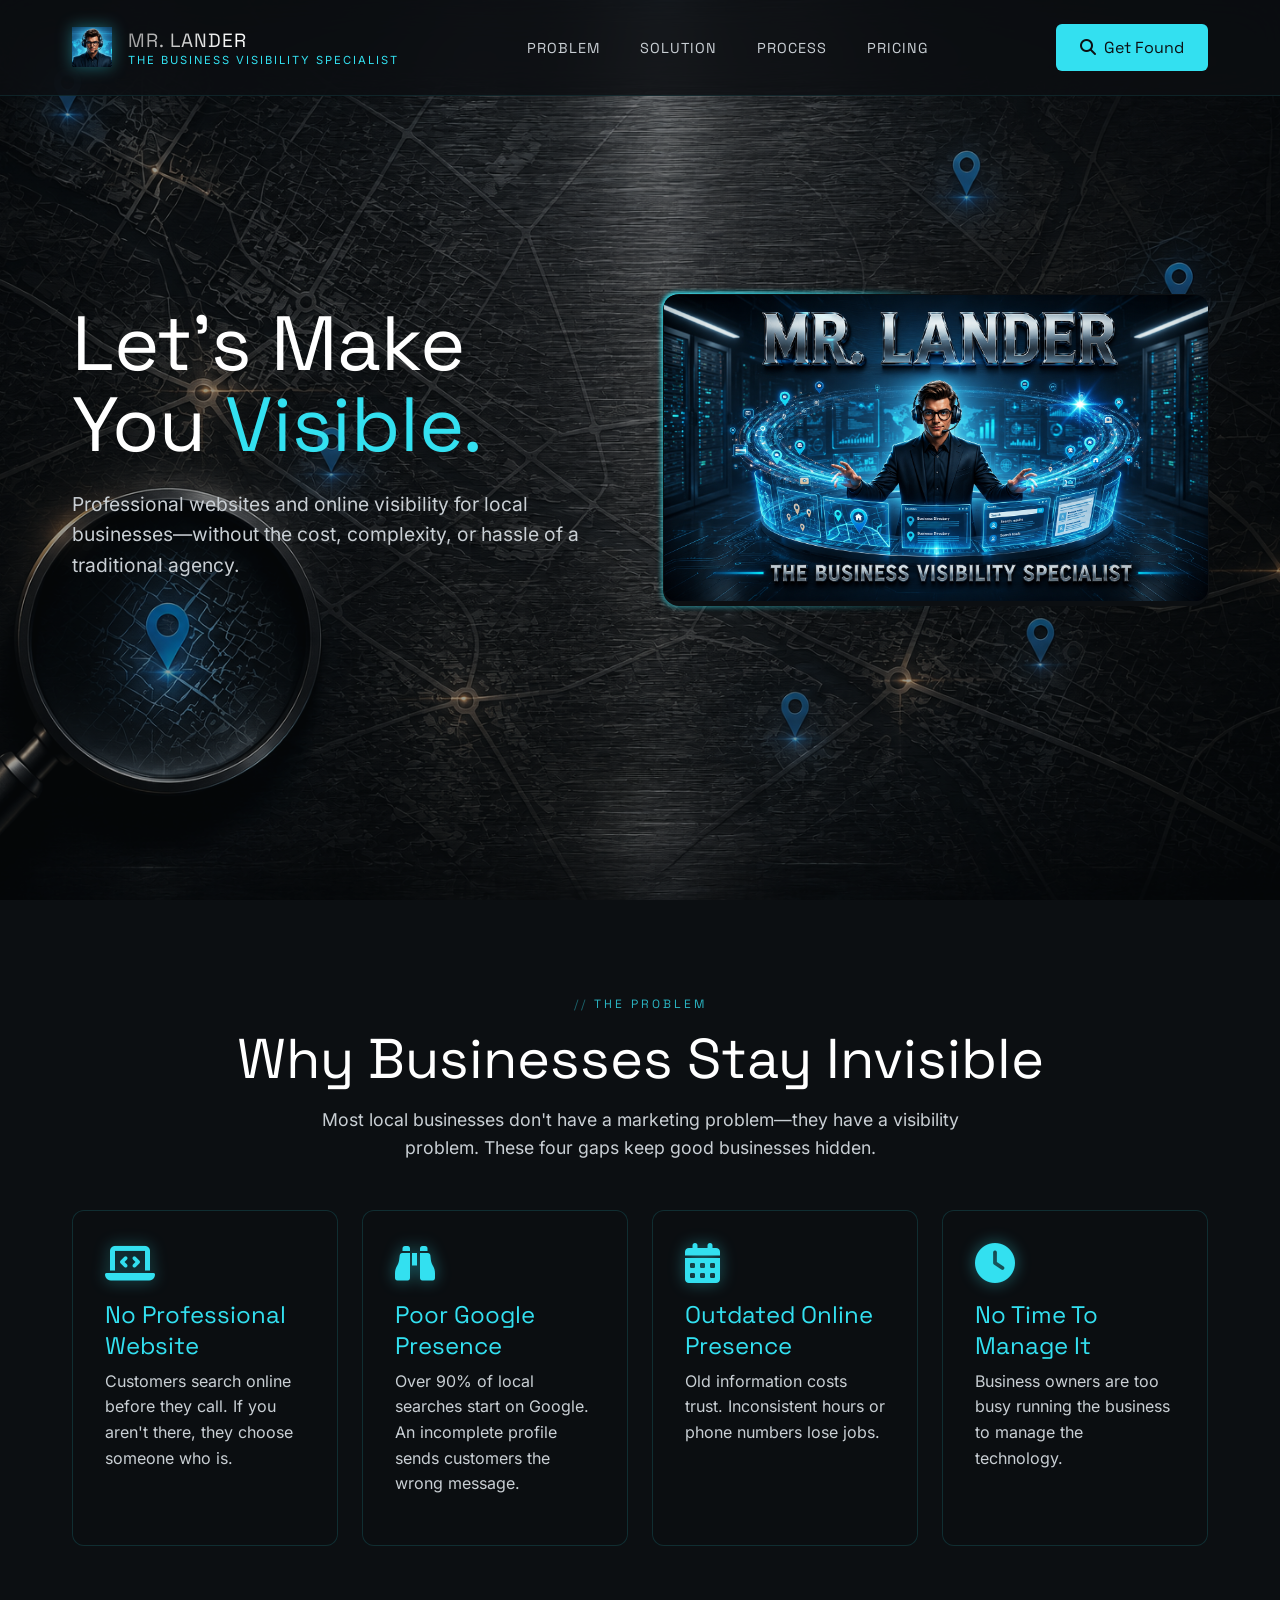
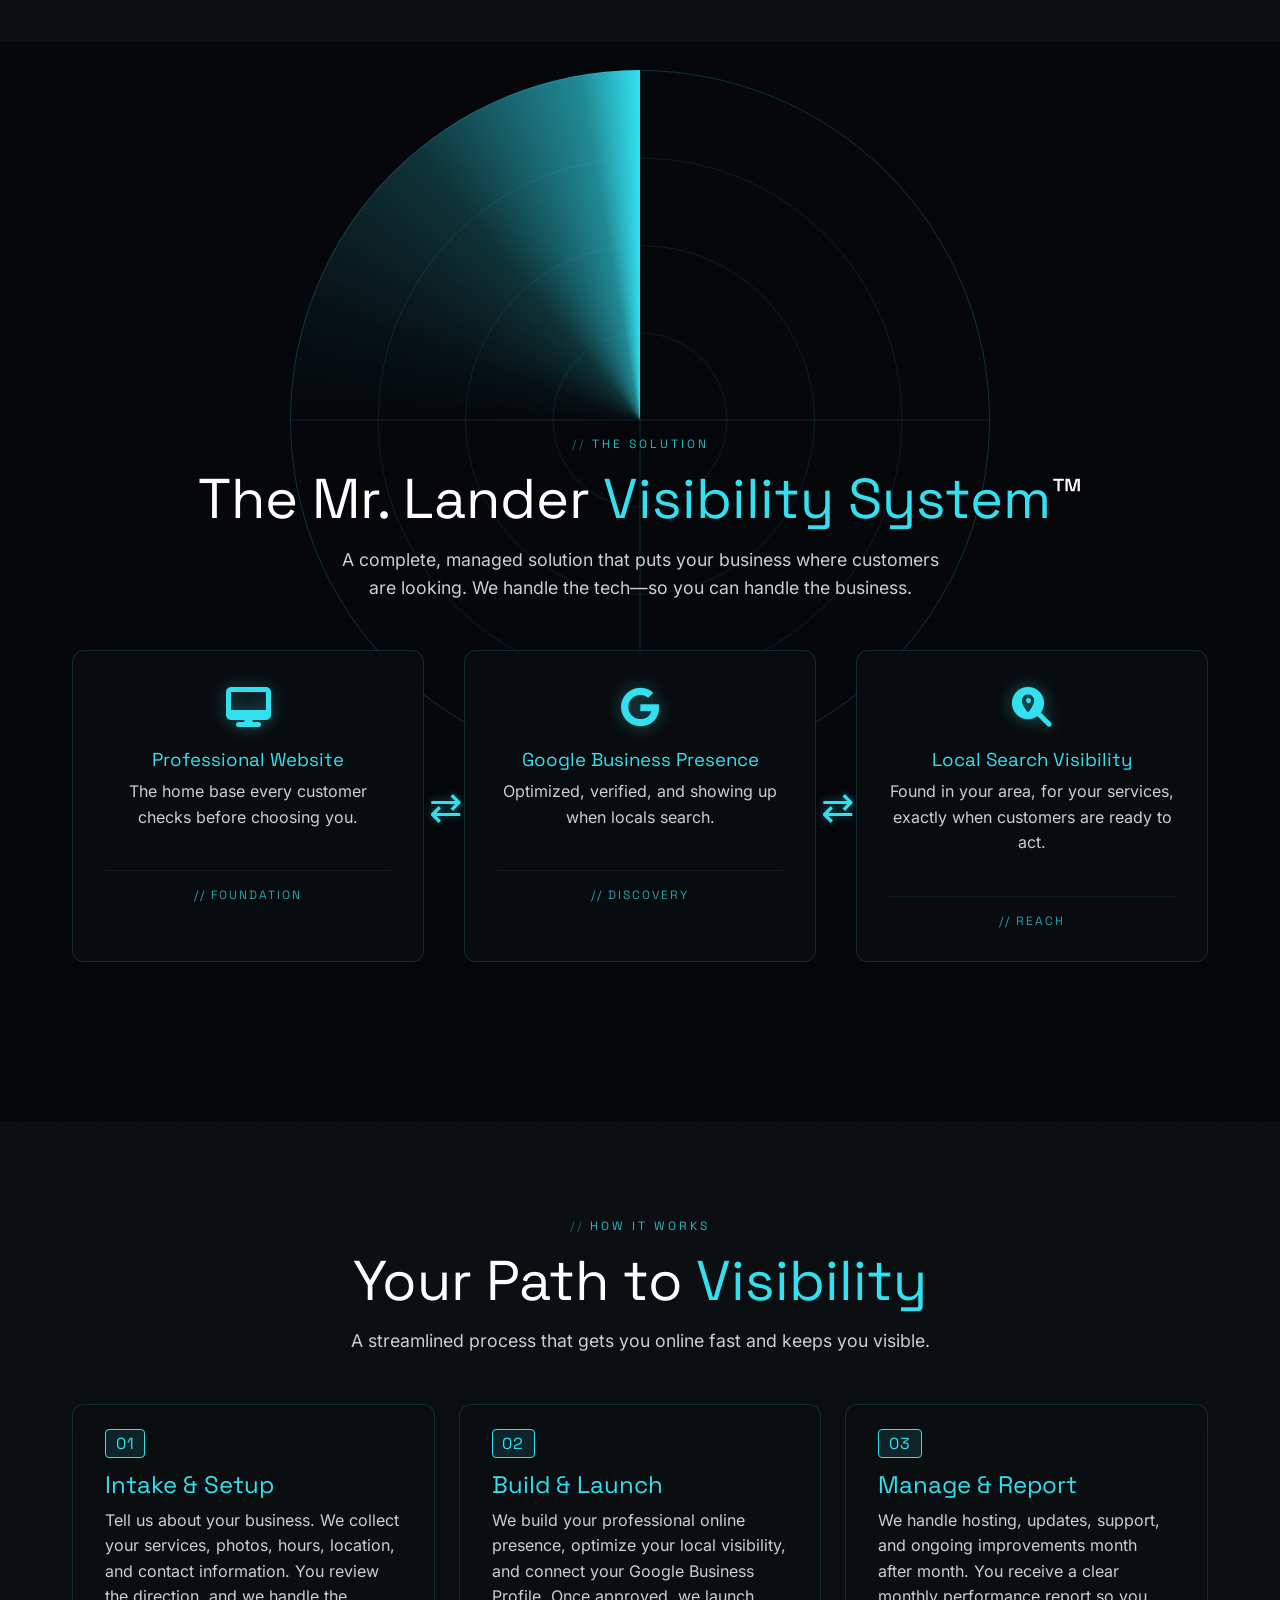
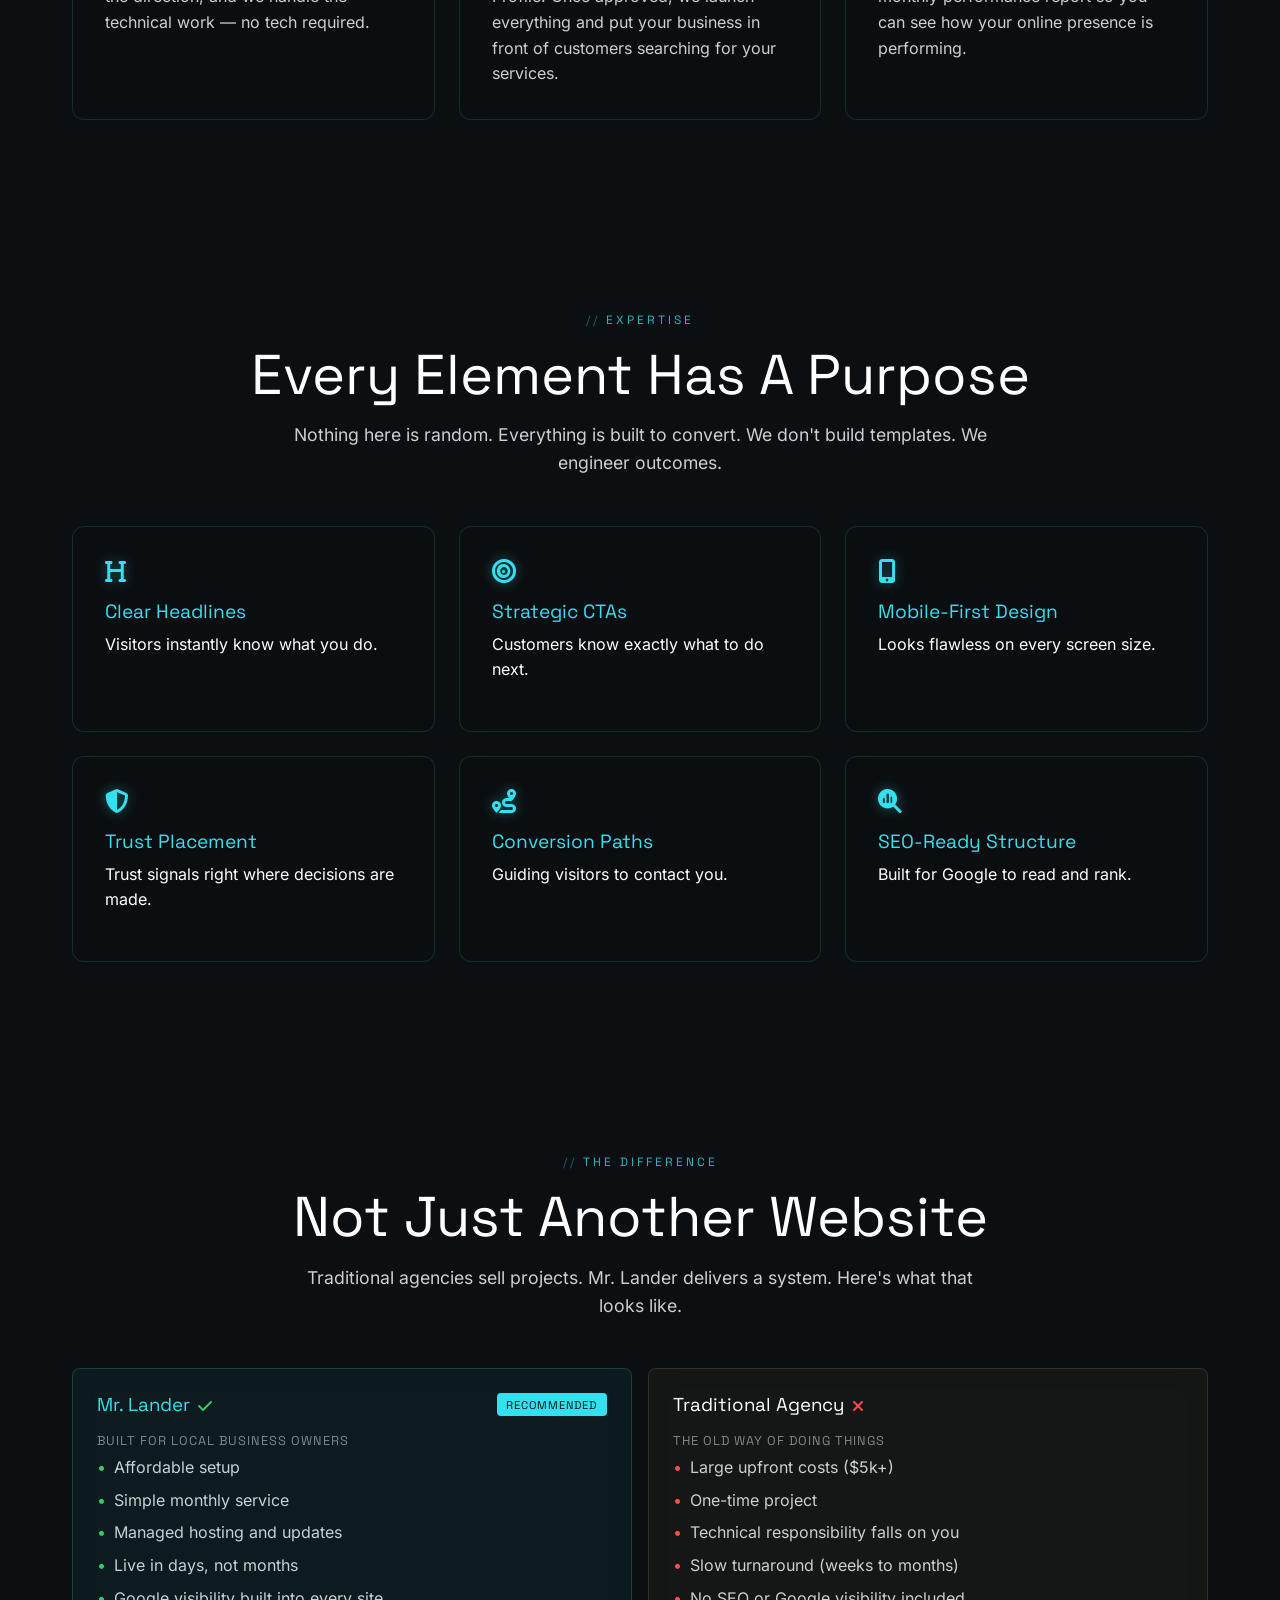
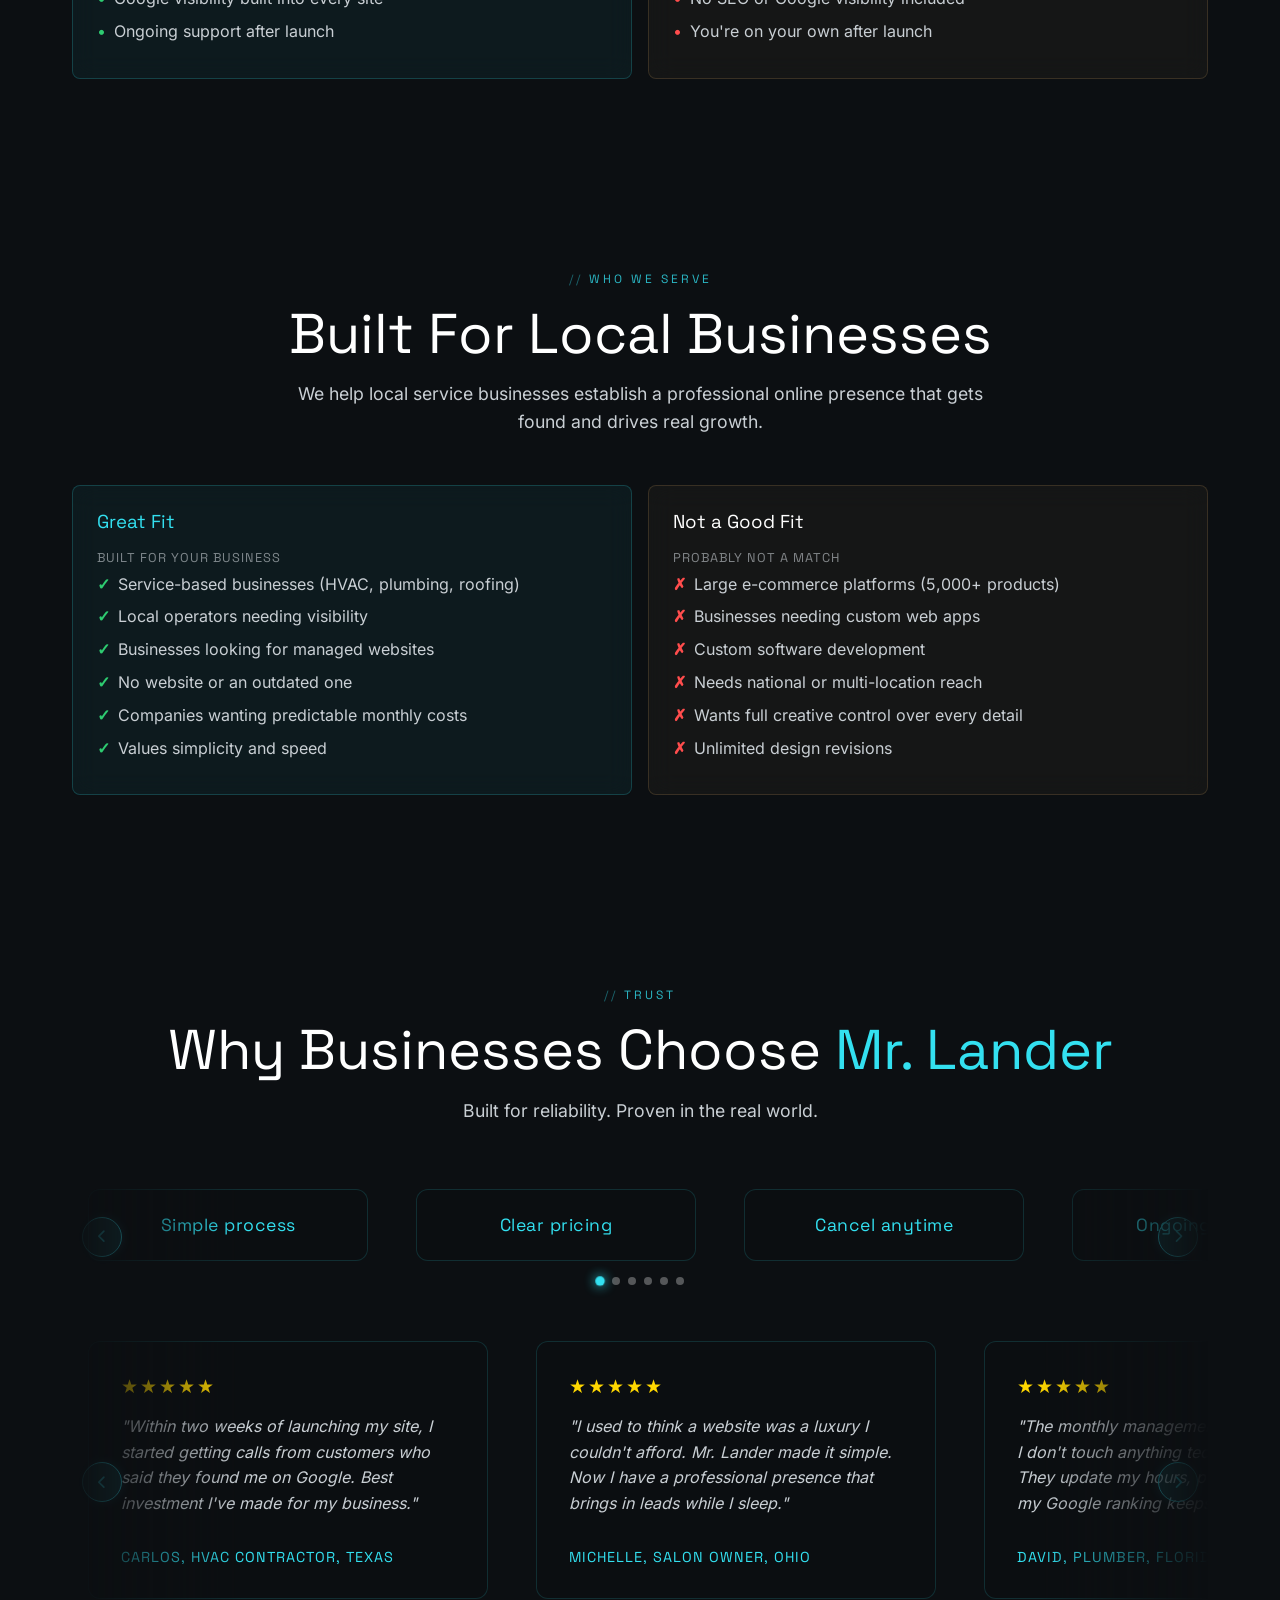
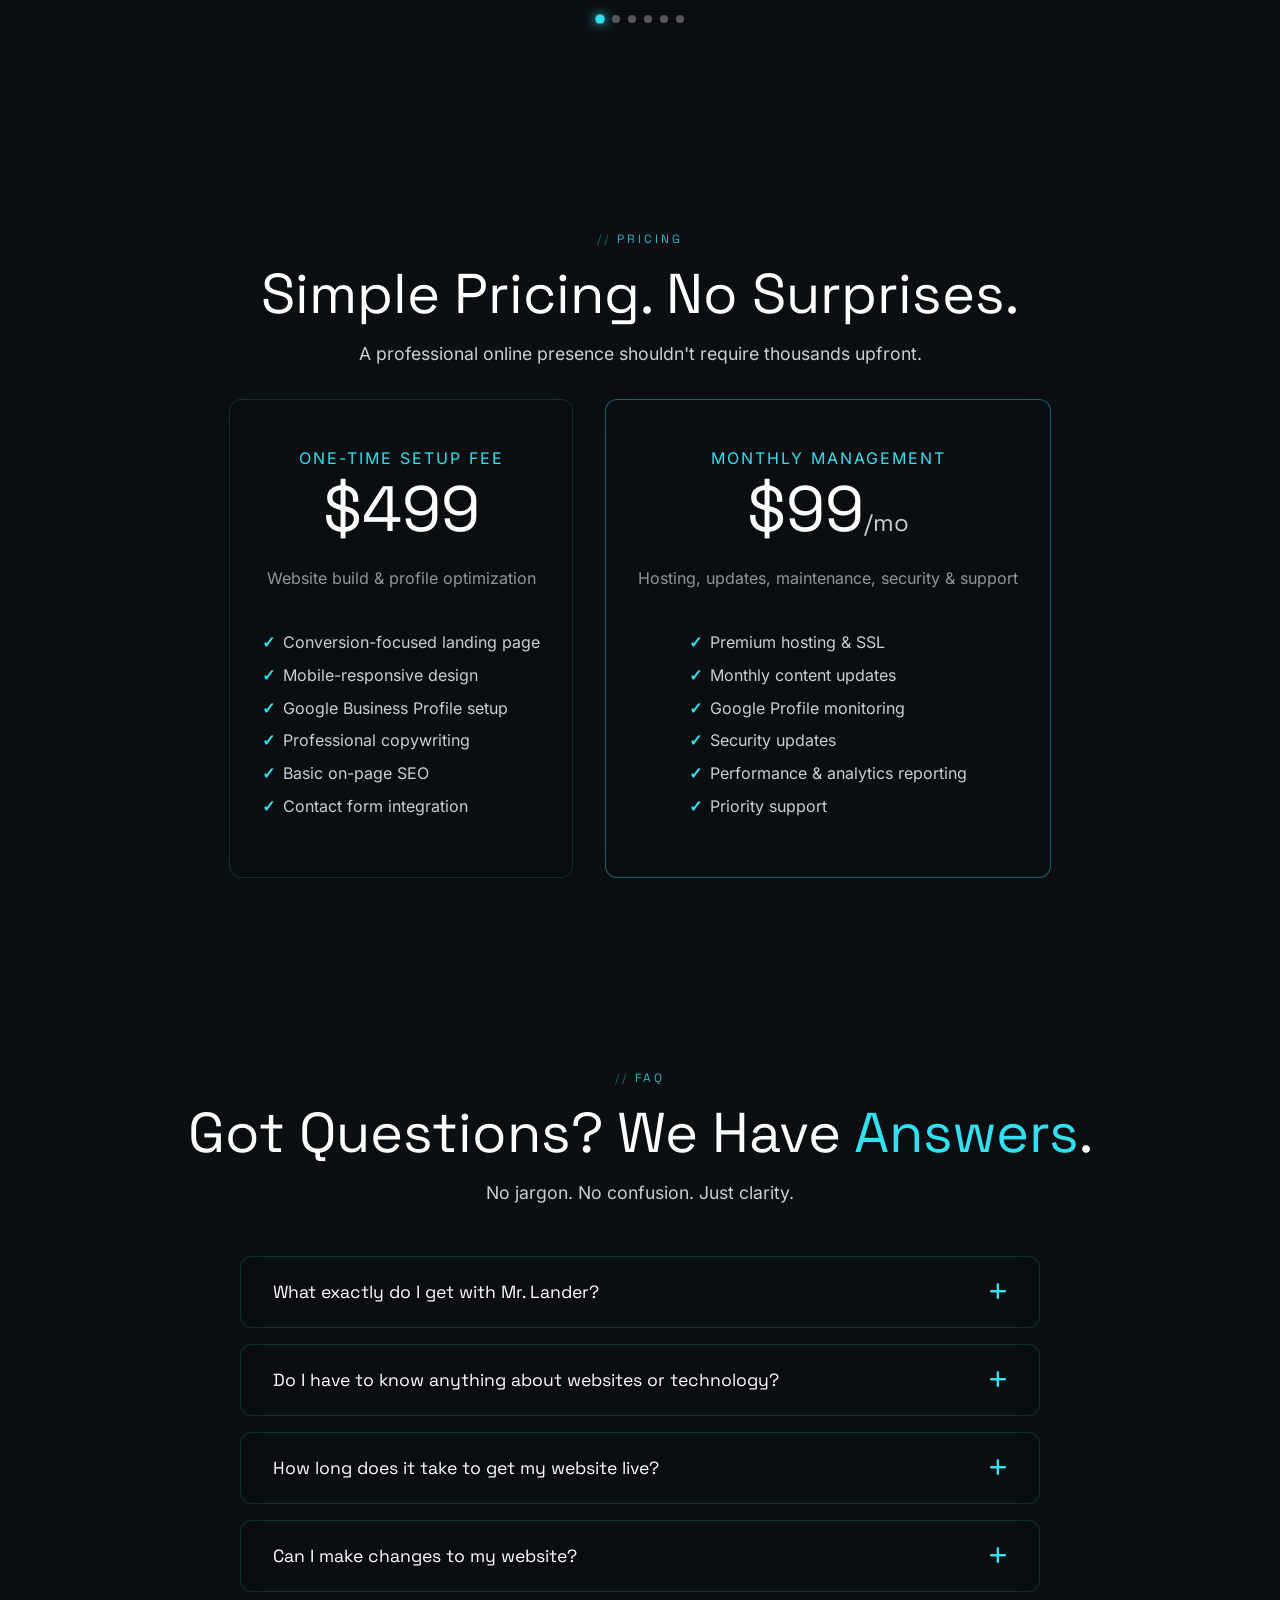
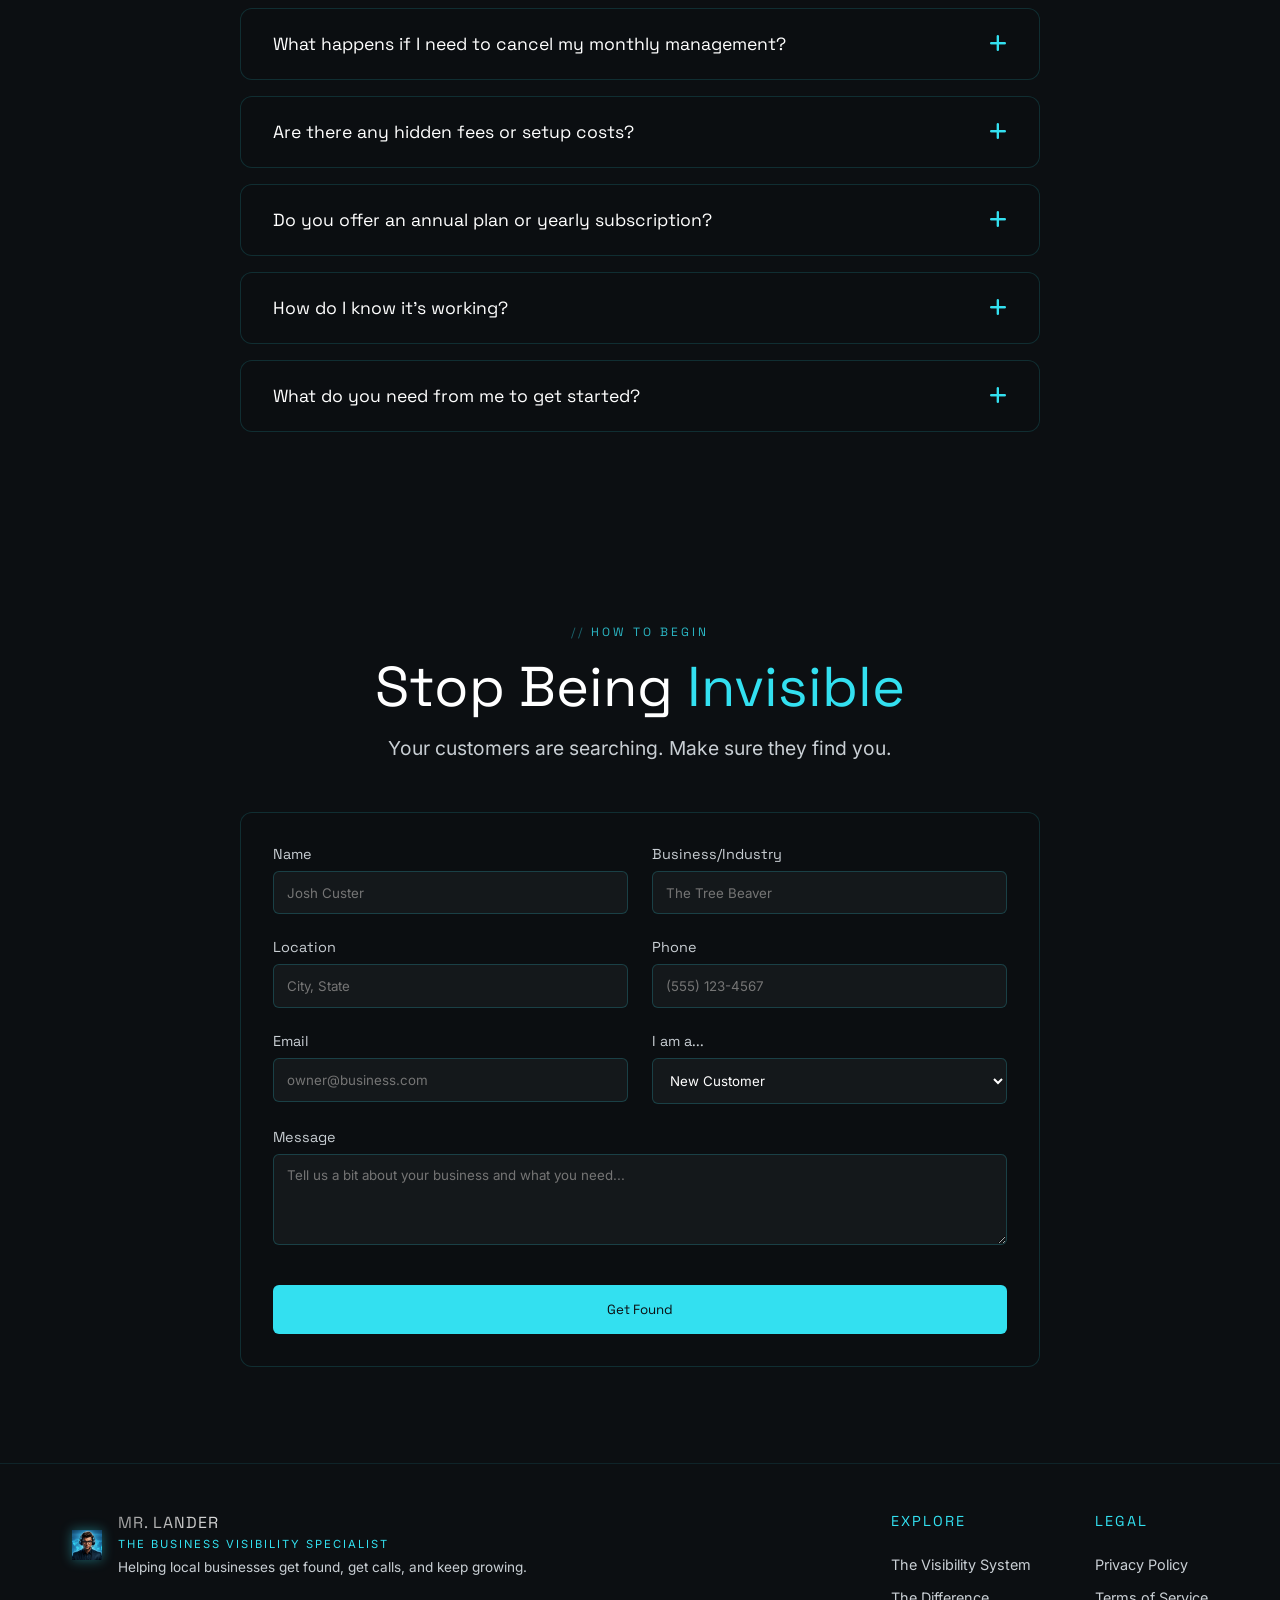
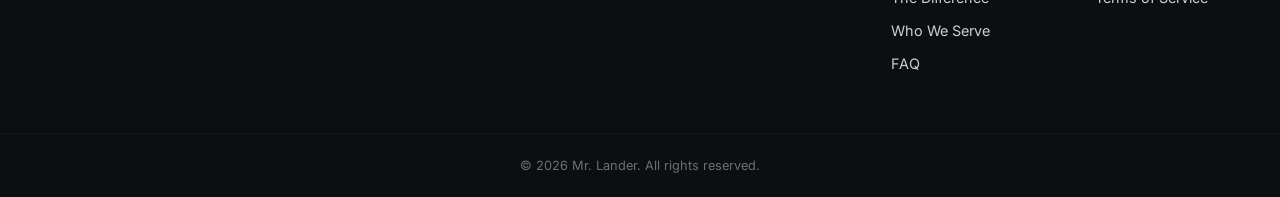
==== commit 6f0c8188: "update again" ====
--- a/index.html
+++ b/index.html
@@ -18,7 +18,7 @@
     <!-- Top Anchor -->
     <div id="top"></div>
 
-    <!-- Interactive Cursor Elements (Desktop Only) -->
+    <!-- Interactive Cursor Elements -->
     <div id="cursor-pupil">
         <svg width="40" height="40" viewBox="0 0 40 40" xmlns="http://www.w3.org/2000/svg">
             <circle cx="20" cy="20" r="6" fill="none" stroke="#33e0f0" stroke-width="2"/>
@@ -41,7 +41,7 @@
         <div class="container nav-inner">
             <a href="#top" class="logo-link">
                 <div class="logo-area">
-                    <img src="images/ML Favicon.png" alt="Mr. Lander Logo" class="nav-logo">
+                    <img src="images/ML Favicon.png" alt="Mr. Lander Logo">
                     <div class="logo-text-container">
                         <div class="logo-text">MR. LANDER</div>
                         <div class="logo-sub">The Business Visibility Specialist</div>
@@ -55,7 +55,7 @@
                 <li><a href="#pricing">Pricing</a></li>
             </ul>
             <div class="nav-actions">
-                <div class="hamburger" id="hamburger-toggle">
+                <div class="hamburger">
                     <i class="fa-solid fa-bars"></i>
                 </div>
                 <a href="#contact" class="btn-primary nav-cta">
--- a/css/style.css
+++ b/css/style.css
@@ -1,196 +1,252 @@
-/* ===== BASE STYLES & CSS VARIABLES ===== */
+/* Local Fonts */
+@font-face {
+    font-family: 'Space Grotesk';
+    src: url('../fonts/SpaceGrotesk.woff2') format('woff2');
+    font-weight: 400 700;
+    font-display: swap;
+}
+
+@font-face {
+    font-family: 'Inter';
+    src: url('../fonts/Inter.woff2') format('woff2');
+    font-weight: 300 600;
+    font-display: swap;
+}
+
 :root {
-    --bg-dark: #0a0e1a;
-    --bg-card: rgba(16, 22, 36, 0.7);
-    --cyan-glow: #33e0f0;
-    --bronze: #cd7f32;
-    --chrome: #a0a0b8;
-    --text-light: #ffffff;
-    --text-dim: #8a8a9a;
-    --border-glow: rgba(51, 224, 240, 0.3);
-    --glass-shadow: 0 8px 32px rgba(0, 0, 0, 0.3);
-}
-
-* {
-    margin: 0;
-    padding: 0;
-    box-sizing: border-box;
-}
-
-html {
-    scroll-behavior: smooth;
-}
-
-body {
-    font-family: 'Segoe UI', Tahoma, Geneva, Verdana, sans-serif;
-    background-color: var(--bg-dark);
-    color: var(--text-light);
-    overflow-x: hidden;
-}
-
-.container {
-    max-width: 1200px;
-    margin: 0 auto;
-    padding: 0 1.5rem;
-}
-
-/* ===== CUSTOM CURSOR (DESKTOP ONLY) ===== */
+    --bg-gunmetal: #0c0f12;
+    --bg-card: rgba(12, 15, 18, 0.7);
+    --cyan: #33e0f0;
+    --cyan-dim: rgba(51, 224, 240, 0.1);
+    --cyan-glow: rgba(51, 224, 240, 0.4);
+    --bronze: #ffffff;
+    --chrome: #c9cfd4;
+    --white: #ffffff;
+    --green: #2ecc71;
+    --red: #ff4d4d;
+    --gold: #ffd700;
+    --font-head: 'Space Grotesk', sans-serif;
+    --font-body: 'Inter', sans-serif;
+}
+
+* { margin: 0; padding: 0; box-sizing: border-box; }
+html { scroll-behavior: smooth; }
+
+/* Interactive Cybereye Cursor */
+@media (hover: hover) and (pointer: fine) {
+    * { cursor: none !important; }
+}
+
 #cursor-pupil, #cursor-eye-outline {
-    position: fixed;
-    pointer-events: none;
-    z-index: 9999;
-    transform: translate(-50%, -50%);
-    transition: opacity 0.3s ease;
-}
-
-#cursor-pupil {
-    mix-blend-mode: difference;
-}
-
-#cursor-eye-outline {
-    opacity: 0.6;
-}
-
-/* Hide cursor on mobile */
-@media (max-width: 768px) {
-    #cursor-pupil, #cursor-eye-outline {
-        display: none;
-    }
-}
-
-/* ===== PARALLAX BACKGROUND ===== */
-#parallax-bg {
     position: fixed;
     top: 0;
     left: 0;
-    width: 100%;
-    height: 100%;
+    pointer-events: none;
+    will-change: transform;
+    opacity: 0;
+    transition: opacity 0.3s ease;
+}
+
+/* Ensure pupil renders above the outline */
+#cursor-pupil { z-index: 100000; }
+#cursor-eye-outline { z-index: 99999; }
+
+#cursor-pupil svg, #cursor-eye-outline svg {
+    transition: transform 0.2s cubic-bezier(0.175, 0.885, 0.32, 1.275);
+    overflow: visible;
+}
+
+@media (hover: none) {
+    #cursor-pupil, #cursor-eye-outline { display: none !important; }
+}
+
+body {
+    font-family: var(--font-body);
+    background-color: var(--bg-gunmetal);
+    color: var(--chrome);
+    overflow-x: hidden;
+}
+
+/* Stationary Background Layer - LOCAL IMAGE */
+#parallax-bg {
+    position: fixed;
+    top: 0; left: 0;
+    width: 100vw; height: 100vh;
+    background-image: url('../images/Lander Background.png');
+    background-size: cover;
+    background-position: center;
+    background-repeat: no-repeat;
     z-index: -1;
-    background: 
-        radial-gradient(circle at 20% 30%, rgba(51, 224, 240, 0.08) 0%, transparent 50%),
-        radial-gradient(circle at 80% 70%, rgba(205, 127, 50, 0.05) 0%, transparent 50%),
-        var(--bg-dark);
-}
-
-/* ===== NAVIGATION ===== */
+    opacity: 0.6;
+}
+
+/* Typography */
+h1, h2, h3, h4, h5, h6 { font-family: var(--font-head); color: var(--white); }
+h1 { font-size: clamp(3rem, 6vw, 5rem); line-height: 1.05; font-weight: 700; }
+h2 { font-size: clamp(2rem, 5vw, 3.5rem); line-height: 1.1; margin-bottom: 1rem; }
+p { line-height: 1.6; margin-bottom: 1rem; }
+.text-cyan { color: var(--cyan); }
+.text-bronze { color: var(--bronze); }
+
+/* Section Labels */
+.section-label {
+    display: block;
+    font-family: var(--font-head);
+    font-size: 0.75rem;
+    font-weight: 600;
+    text-transform: uppercase;
+    letter-spacing: 3px;
+    color: var(--cyan);
+    margin-bottom: 1rem;
+    opacity: 0.8;
+    text-align: center;
+}
+.section-label::before {
+    content: '// ';
+    opacity: 0.5;
+    color: var(--cyan);
+}
+
+/* "Visible" Pulse Animation */
+.pulse-glow {
+    animation: pulseGlow 3s infinite ease-in-out;
+}
+@keyframes pulseGlow {
+    0%, 100% { text-shadow: 0 0 10px var(--cyan); }
+    50% { text-shadow: 0 0 25px var(--cyan), 0 0 50px var(--cyan-glow), 0 0 80px var(--cyan-dim); }
+}
+
+/* Layout */
+.container { max-width: 1200px; margin: 0 auto; padding: 0 2rem; position: relative; z-index: 1; }
+section { padding: 6rem 0; position: relative; }
+
+/* Enhanced Glass Card */
+.glass-card {
+    background: var(--bg-card);
+    backdrop-filter: blur(12px);
+    border: 1px solid rgba(51, 224, 240, 0.15);
+    border-radius: 12px;
+    padding: 2rem;
+    transition: transform 0.4s cubic-bezier(0.175, 0.885, 0.32, 1.275), box-shadow 0.4s ease, border-color 0.4s ease;
+}
+.glass-card:hover {
+    transform: translateY(-12px) scale(1.02);
+    border-color: var(--cyan);
+    box-shadow: 0 20px 40px -10px rgba(51, 224, 240, 0.3), 0 0 15px rgba(51, 224, 240, 0.2);
+}
+
+/* Navigation */
 nav {
-    position: fixed;
-    top: 0;
-    left: 0;
-    width: 100%;
-    z-index: 1000;
-    background: rgba(10, 14, 26, 0.95);
-    backdrop-filter: blur(10px);
+    position: fixed; top: 0; width: 100%; z-index: 100;
+    padding: 1.5rem 0;
+    background: rgba(12, 15, 18, 0.85);
+    backdrop-filter: blur(20px);
     border-bottom: 1px solid rgba(51, 224, 240, 0.1);
 }
-
-.nav-inner {
-    display: flex;
-    justify-content: space-between;
-    align-items: center;
-    height: 70px;
-}
+.nav-inner { display: flex; justify-content: space-between; align-items: center; }
 
 .logo-link {
     text-decoration: none;
-    color: inherit;
-}
-
-.logo-area {
-    display: flex;
-    align-items: center;
-    gap: 0.75rem;
-}
-
-.nav-logo {
-    width: 40px;
-    height: 40px;
-}
-
-.logo-text-container {
-    display: flex;
-    flex-direction: column;
-}
-
+    display: inline-flex;
+}
+
+.logo-area { display: flex; align-items: center; gap: 1rem; }
+.logo-area img { height: 40px; filter: drop-shadow(0 0 8px var(--cyan-glow)); }
+
+/* Shining Silver Logo Text */
 .logo-text {
-    font-size: 1.1rem;
+    font-family: var(--font-head);
     font-weight: 700;
-    letter-spacing: 0.05em;
-    color: var(--text-light);
-}
-
-.logo-sub {
-    font-size: 0.75rem;
-    color: var(--chrome);
-}
+    font-size: 1.2rem;
+    letter-spacing: 1px;
+    background: linear-gradient(to right, #9e9e9e 0%, #ffffff 20%, #9e9e9e 40%, #ffffff 60%, #9e9e9e 100%);
+    background-size: 200% auto;
+    -webkit-background-clip: text;
+    background-clip: text;
+    color: transparent;
+    -webkit-text-fill-color: transparent;
+    animation: shineText 3s linear infinite;
+}
+@keyframes shineText {
+    0% { background-position: 0% center; }
+    100% { background-position: 200% center; }
+}
+
+.logo-sub { font-size: 0.7rem; color: var(--cyan); text-transform: uppercase; letter-spacing: 2px; display: block; }
 
 .nav-links {
     display: flex;
+    gap: 2.5rem;
     list-style: none;
-    gap: 2rem;
-}
-
+}
 .nav-links a {
+    font-family: var(--font-head);
     color: var(--chrome);
     text-decoration: none;
-    font-size: 0.95rem;
+    font-size: 0.9rem;
     font-weight: 500;
+    text-transform: uppercase;
+    letter-spacing: 1px;
+    transition: color 0.3s ease;
     position: relative;
-    transition: color 0.3s ease;
-}
-
+}
 .nav-links a:hover {
-    color: var(--cyan-glow);
-}
-
+    color: var(--cyan);
+}
 .nav-links a::after {
     content: '';
     position: absolute;
     width: 0;
     height: 2px;
-    bottom: -4px;
-    left: 0;
-    background-color: var(--cyan-glow);
+    display: block;
+    margin-top: 4px;
+    right: 0;
+    background: var(--cyan);
     transition: width 0.3s ease;
-}
-
+    -webkit-transition: width 0.3s ease;
+}
 .nav-links a:hover::after {
     width: 100%;
+    left: 0;
+    background: var(--cyan);
 }
 
 .nav-actions {
     display: flex;
     align-items: center;
-    gap: 1rem;
+    gap: 1.5rem;
 }
 
 .hamburger {
     display: none;
+    font-size: 1.5rem;
+    color: var(--cyan);
     cursor: pointer;
-    font-size: 1.5rem;
-    color: var(--text-light);
+    width: 44px;
+    height: 44px;
+    align-items: center;
+    justify-content: center;
+    border-radius: 4px;
+    transition: background 0.3s ease;
+}
+
+.hamburger:hover {
+    background: rgba(51, 224, 240, 0.1);
 }
 
 .btn-primary {
-    display: inline-flex;
-    align-items: center;
-    gap: 0.5rem;
-    padding: 0.6rem 1.2rem;
-    background: linear-gradient(135deg, var(--cyan-glow), #2980b9);
-    color: var(--text-light);
+    background: var(--cyan);
+    color: var(--bg-gunmetal);
+    font-family: var(--font-head);
+    font-weight: 600;
+    padding: 0.8rem 1.5rem;
+    border-radius: 6px;
     text-decoration: none;
-    border-radius: 4px;
-    font-weight: 600;
-    font-size: 0.9rem;
+    display: inline-flex; align-items: center; gap: 0.5rem;
+    transition: all 0.3s ease;
     border: none;
-    cursor: pointer;
-    transition: all 0.3s ease;
-}
-
-.btn-primary:hover {
-    transform: translateY(-2px);
-    box-shadow: 0 5px 15px rgba(51, 224, 240, 0.3);
-}
+}
+.btn-primary:hover { background-color: var(--white); box-shadow: 0 0 15px var(--cyan-glow); }
 
 /* Mobile Menu */
 .mobile-menu {
@@ -199,13 +255,13 @@
     top: 70px;
     left: 0;
     width: 100%;
-    background: rgba(10, 14, 26, 0.98);
-    backdrop-filter: blur(10px);
+    background: rgba(12, 15, 18, 0.98);
+    backdrop-filter: blur(20px);
     border-bottom: 1px solid rgba(51, 224, 240, 0.1);
     max-height: 0;
     overflow: hidden;
     transition: max-height 0.3s ease;
-    z-index: 999;
+    z-index: 99;
 }
 
 .mobile-menu.active {
@@ -215,24 +271,28 @@
 
 .mobile-nav-links {
     list-style: none;
-    padding: 1rem 1.5rem;
+    padding: 1.5rem;
 }
 
 .mobile-nav-links li {
-    padding: 0.75rem 0;
-    border-bottom: 1px solid rgba(255, 255, 255, 0.05);
+    padding: 0.8rem 0;
+    border-bottom: 1px solid rgba(51, 224, 240, 0.05);
 }
 
 .mobile-nav-links a {
+    font-family: var(--font-head);
     color: var(--chrome);
     text-decoration: none;
     font-size: 1rem;
+    font-weight: 500;
+    text-transform: uppercase;
+    letter-spacing: 1px;
     display: block;
     transition: color 0.3s ease;
 }
 
 .mobile-nav-links a:hover {
-    color: var(--cyan-glow);
+    color: var(--cyan);
 }
 
 .mobile-cta-item {
@@ -246,393 +306,427 @@
     padding: 0.8rem;
 }
 
-/* ===== HERO SECTION ===== */
-.hero {
-    padding: 120px 0 60px;
-    min-height: 80vh;
-    display: flex;
-    align-items: center;
-}
-
-.hero-inner {
-    display: flex;
-    align-items: center;
-    gap: 3rem;
-}
-
-.hero-content {
-    flex: 1;
-}
-
-.hero-content h1 {
-    font-size: 3rem;
-    font-weight: 800;
-    line-height: 1.2;
-    margin-bottom: 1rem;
-}
-
-.text-cyan {
-    color: var(--cyan-glow);
-}
-
-.text-bronze {
-    color: var(--bronze);
-}
-
-.pulse-glow {
-    animation: pulse-glow 2s infinite;
-}
-
-@keyframes pulse-glow {
-    0%, 100% { text-shadow: 0 0 10px rgba(51, 224, 240, 0.5); }
-    50% { text-shadow: 0 0 20px rgba(51, 224, 240, 0.8); }
-}
-
-.hero-image-wrapper {
-    flex: 1;
-    display: flex;
-    justify-content: center;
+/* Hero Layout */
+.hero { min-height: 100vh; display: flex; align-items: center; overflow: hidden; }
+.hero-inner { display: flex; align-items: center; gap: 3rem; width: 100%; }
+.hero-content { flex: 1; }
+.hero-image-wrapper { flex: 1; display: flex; justify-content: center; }
+
+/* Rotating Light Border around Hero Image */
+@property --angle {
+  syntax: '<angle>';
+  initial-value: 0deg;
+  inherits: false;
 }
 
 .glow-border {
-    border-radius: 8px;
-    padding: 5px;
-    background: linear-gradient(135deg, rgba(51, 224, 240, 0.3), rgba(205, 127, 50, 0.2));
-    box-shadow: 0 0 30px rgba(51, 224, 240, 0.2);
+    position: relative;
+    display: inline-block;
+    border-radius: 16px;
+}
+
+.glow-border::before,
+.glow-border::after {
+    content: '';
+    position: absolute;
+    border-radius: 16px;
+}
+
+.glow-border::before {
+    top: -3px; left: -3px; right: -3px; bottom: -3px;
+    background: conic-gradient(from var(--angle), transparent 50%, var(--cyan) 85%, transparent 100%);
+    animation: rotateLight 4s linear infinite;
+    z-index: -2;
+    filter: blur(2px);
+}
+
+.glow-border::after {
+    top: -1px; left: -1px; right: -1px; bottom: -1px;
+    background: var(--bg-gunmetal);
+    z-index: -1;
+}
+
+@keyframes rotateLight {
+    to { --angle: 360deg; }
 }
 
 #hero-mockup {
-    max-width: 100%;
-    height: auto;
-    border-radius: 4px;
-}
-
-/* ===== SECTION STYLES ===== */
-section {
-    padding: 80px 0;
-}
-
-.section-label {
-    display: inline-block;
-    color: var(--cyan-glow);
-    font-size: 0.85rem;
-    font-weight: 600;
-    letter-spacing: 0.1em;
-    text-transform: uppercase;
-    margin-bottom: 0.5rem;
-}
-
-h2 {
-    font-size: 2.25rem;
-    font-weight: 700;
-    margin-bottom: 1rem;
-}
-
-/* ===== GLASS CARDS ===== */
-.glass-card {
-    background: var(--bg-card);
-    backdrop-filter: blur(10px);
-    border-radius: 8px;
-    border: 1px solid rgba(255, 255, 255, 0.05);
-    padding: 1.5rem;
-    box-shadow: var(--glass-shadow);
-}
-
-/* ===== PROBLEM SECTION ===== */
-.problem-cards-container {
-    display: grid;
-    grid-template-columns: repeat(4, 1fr);
-    gap: 1.5rem;
-}
-
-.problem-icon {
-    font-size: 2rem;
-    color: var(--cyan-glow);
-    margin-bottom: 1rem;
-}
-
-/* ===== RADAR SECTION ===== */
+    max-width: 100%; height: auto;
+    border-radius: 12px;
+    position: relative;
+    z-index: 1;
+    will-change: transform;
+}
+
+/* Map Section (Radar Background) */
 .map-section {
     position: relative;
+    background: #05070a;
     overflow: hidden;
-}
-
+    min-height: 120vh; 
+    display: flex;
+    align-items: flex-end; 
+    padding: 10rem 0; 
+}
+
+/* Radar Grid Background */
+.map-section::before {
+    content: '';
+    position: absolute;
+    top: 35%; 
+    left: 50%;
+    width: 200vmax;
+    height: 200vmax;
+    transform: translate(-50%, -50%);
+    background-image: 
+        radial-gradient(circle, rgba(51, 224, 240, 0.15) 1px, transparent 1px);
+    background-size: 40px 40px;
+    z-index: 1;
+    opacity: 0.3;
+    mask-image: radial-gradient(circle, black 0%, black 40%, transparent 70%);
+    -webkit-mask-image: radial-gradient(circle, black 0%, black 40%, transparent 70%);
+}
+
+/* Radar Elements */
 .radar-container {
     position: absolute;
-    top: 50%;
+    top: 35%; 
     left: 50%;
+    width: 700px; 
+    height: 700px;
+    max-width: 85vmin;
+    max-height: 85vmin;
     transform: translate(-50%, -50%);
-    width: 600px;
-    height: 600px;
-    max-width: 90vw;
-    max-height: 90vw;
-    opacity: 0.3;
+    z-index: 1;
 }
 
 .radar-ring {
     position: absolute;
     top: 50%;
     left: 50%;
+    border: 1px solid rgba(51, 224, 240, 0.1);
+    border-radius: 50%;
     transform: translate(-50%, -50%);
-    border-radius: 50%;
-    border: 1px solid var(--cyan-glow);
-}
-
-.r1 { width: 150px; height: 150px; }
-.r2 { width: 300px; height: 300px; }
-.r3 { width: 450px; height: 450px; }
-.r4 { width: 600px; height: 600px; }
+}
+.r1 { width: 25%; height: 25%; }
+.r2 { width: 50%; height: 50%; }
+.r3 { width: 75%; height: 75%; }
+.r4 { width: 100%; height: 100%; border-color: rgba(51, 224, 240, 0.2); }
 
 .radar-cross {
-    position: absolute;
-    background: var(--cyan-glow);
-}
-
-.v-line {
-    width: 1px;
-    height: 100%;
-    top: 0;
-    left: 50%;
-}
-
-.h-line {
-    width: 100%;
-    height: 1px;
-    top: 50%;
-    left: 0;
-}
-
-.radar-blip {
-    position: absolute;
-    width: 8px;
-    height: 8px;
-    background: var(--cyan-glow);
-    border-radius: 50%;
-    box-shadow: 0 0 10px var(--cyan-glow);
-    animation: blip-pulse 6s infinite;
-}
-
-@keyframes blip-pulse {
-    0%, 100% { opacity: 0; }
-    10% { opacity: 1; }
-    90% { opacity: 0; }
-}
-
-.radar-sweep {
     position: absolute;
     top: 50%;
     left: 50%;
-    width: 50%;
-    height: 2px;
-    background: linear-gradient(90deg, var(--cyan-glow), transparent);
-    transform-origin: left center;
-    animation: radar-rotate 4s linear infinite;
-}
-
-@keyframes radar-rotate {
+    background: rgba(51, 224, 240, 0.15);
+    transform: translate(-50%, -50%);
+}
+.v-line { width: 1px; height: 100%; }
+.h-line { height: 1px; width: 100%; }
+
+.radar-sweep {
+    position: absolute;
+    top: 0;
+    left: 0;
+    width: 100%;
+    height: 100%;
+    border-radius: 50%;
+    background: conic-gradient(from 0deg, 
+        transparent 0deg, 
+        transparent 270deg,
+        rgba(51, 224, 240, 0.05) 290deg, 
+        rgba(51, 224, 240, 0.2) 320deg, 
+        rgba(51, 224, 240, 0.6) 350deg, 
+        rgba(51, 224, 240, 1) 360deg
+    );
+    animation: radarSweep 6s linear infinite;
+}
+
+@keyframes radarSweep {
     from { transform: rotate(0deg); }
     to { transform: rotate(360deg); }
 }
 
-.map-content {
-    position: relative;
-    z-index: 1;
-    text-align: center;
-}
-
-/* ===== FLOW CONTAINER ===== */
-.flow-container {
+.radar-blip {
+    position: absolute;
+    width: 6px;
+    height: 6px;
+    background: var(--cyan);
+    border-radius: 50%;
+    transform: translate(-50%, -50%) scale(0.5);
+    opacity: 0; 
+    animation: blipPulse 6s linear infinite;
+}
+
+@keyframes blipPulse {
+    0% { 
+        opacity: 1; 
+        box-shadow: 0 0 15px 5px var(--cyan), 0 0 10px 3px var(--cyan); 
+        transform: translate(-50%, -50%) scale(1.5); 
+    }
+    5% { 
+        opacity: 1; 
+        box-shadow: 0 0 12px 4px var(--cyan); 
+        transform: translate(-50%, -50%) scale(1.3); 
+    }
+    15% { 
+        opacity: 0.9; 
+        box-shadow: 0 0 10px 3px var(--cyan); 
+        transform: translate(-50%, -50%) scale(1.1); 
+    }
+    40% { 
+        opacity: 0.6; 
+        box-shadow: 0 0 5px 1px var(--cyan); 
+        transform: translate(-50%, -50%) scale(1); 
+    }
+    80% { 
+        opacity: 0.2; 
+        transform: translate(-50%, -50%) scale(0.8); 
+    }
+    100% { 
+        opacity: 0; 
+        transform: translate(-50%, -50%) scale(0.6); 
+    }
+}
+
+.map-content { position: relative; z-index: 3; text-align: center; width: 100%; }
+
+/* Flow Section */
+.flow-container { display: flex; justify-content: space-between; align-items: stretch; gap: 2.5rem; margin-top: 3rem; position: relative; }
+.flow-step { flex: 1; min-width: 250px; text-align: center; position: relative; display: flex; flex-direction: column; align-items: center; }
+
+.flow-step:not(:last-child)::after {
+    content: '⇄'; 
+    font-size: 2.5rem; 
+    color: var(--cyan);
+    position: absolute; 
+    right: -2.5rem; 
+    top: 50%; 
+    transform: translateY(-50%);
+    z-index: 2;
+    text-shadow: 0 0 8px var(--cyan-glow);
+    pointer-events: none;
+}
+
+.flow-icon {
+    font-size: 2.5rem;
+    margin-bottom: 1rem;
+    color: var(--cyan);
+    filter: drop-shadow(0 0 8px var(--cyan-glow));
+}
+
+.flow-tag {
+    font-family: var(--font-head);
+    font-size: 0.75rem;
+    font-weight: 600;
+    text-transform: uppercase;
+    letter-spacing: 2px;
+    color: var(--cyan);
+    opacity: 0.7;
+    margin-top: auto; 
+    border-top: 1px solid rgba(51, 224, 240, 0.1);
+    padding-top: 1rem;
+    width: 100%;
+    display: block;
+    margin-top: 1.5rem;
+}
+
+/* How It Works Section */
+.how-it-works-grid {
     display: grid;
     grid-template-columns: repeat(3, 1fr);
     gap: 1.5rem;
     margin-top: 3rem;
 }
-
-.flow-step {
-    text-align: center;
-    position: relative;
-}
-
-.flow-icon {
-    font-size: 2rem;
-    color: var(--cyan-glow);
-    margin-bottom: 1rem;
-}
-
-.flow-tag {
-    display: block;
-    margin-top: 1rem;
-    font-size: 0.75rem;
-    color: var(--chrome);
-    font-family: monospace;
-}
-
-/* ===== HOW IT WORKS ===== */
-.how-it-works-grid {
-    display: grid;
-    grid-template-columns: repeat(3, 1fr);
-    gap: 1.5rem;
-}
-
 .step-card {
     position: relative;
-    overflow: hidden;
-}
-
+    padding-top: 3rem;
+}
 .step-number {
     position: absolute;
-    top: 1rem;
-    right: 1rem;
-    font-size: 3rem;
-    font-weight: 800;
-    color: rgba(51, 224, 240, 0.1);
-}
-
-/* ===== EXPERTISE GRID ===== */
+    top: 1.5rem;
+    left: 2rem;
+    font-family: var(--font-head);
+    font-size: 1rem;
+    color: var(--cyan);
+    font-weight: 700;
+    letter-spacing: 1px;
+    border: 1px solid var(--cyan);
+    padding: 0.2rem 0.6rem;
+    border-radius: 4px;
+    background: rgba(51, 224, 240, 0.1);
+}
+.step-card h3 {
+    font-size: 1.5rem;
+    color: var(--cyan); 
+    margin-bottom: 0.5rem;
+    margin-top: 1rem;
+}
+.step-card p {
+    color: var(--chrome);
+    margin-bottom: 0;
+}
+
+/* Expertise Section */
 .expertise-grid {
     display: grid;
     grid-template-columns: repeat(3, 1fr);
     gap: 1.5rem;
-}
-
+    margin-top: 3rem;
+}
 .expertise-card {
-    text-align: center;
-}
-
+    position: relative;
+    display: flex;
+    flex-direction: column;
+}
+.expertise-card h3 {
+    font-size: 1.2rem;
+    margin-bottom: 0.5rem;
+    color: var(--cyan); 
+}
+.expertise-card p {
+    color: var(--white); 
+}
 .expertise-icon {
     font-size: 1.5rem;
-    color: var(--cyan-glow);
+    color: var(--cyan);
     margin-bottom: 1rem;
-}
-
-/* ===== COMPARISON GRID ===== */
-.comparison-grid {
-    display: grid;
-    grid-template-columns: 1fr 1fr;
-    gap: 1.5rem;
-}
-
-.comp-col {
-    position: relative;
-    padding: 2rem;
+    filter: drop-shadow(0 0 6px var(--cyan-glow));
+}
+
+/* Problem Section Icons */
+.problem-icon {
+    font-size: 2.5rem;
+    margin-bottom: 1rem;
+    display: block; 
+    color: var(--cyan);
+    filter: drop-shadow(0 0 8px var(--cyan-glow));
+}
+
+/* Comparison Table (Difference & Who We Serve) */
+.comparison-grid { display: grid; grid-template-columns: 1fr 1fr; gap: 1rem; margin-top: 2rem; }
+.comp-col { padding: 1.5rem; border-radius: 8px; position: relative; }
+.comp-trad { background: rgba(199, 154, 95, 0.05); border: 1px solid rgba(199, 154, 95, 0.2); }
+.comp-ml { background: rgba(51, 224, 240, 0.05); border: 1px solid rgba(51, 224, 240, 0.2); }
+
+.comp-trad.glass-card:hover {
+    border-color: var(--red);
+    box-shadow: 0 20px 40px -10px rgba(255, 77, 77, 0.3), 0 0 15px rgba(255, 77, 77, 0.2);
+}
+
+.diff-tagline {
+    display: block;
+    font-size: 0.8rem;
+    color: var(--chrome);
+    opacity: 0.6;
+    margin-bottom: 0.5rem;
+    text-transform: uppercase;
+    letter-spacing: 1px;
+    font-family: var(--font-head);
 }
 
 .recommended-badge {
     position: absolute;
-    top: -10px;
-    right: 20px;
-    background: var(--cyan-glow);
-    color: var(--bg-dark);
-    padding: 0.25rem 0.75rem;
+    top: 1.5rem;
+    right: 1.5rem;
+    background: var(--cyan);
+    color: var(--bg-gunmetal);
+    font-size: 0.7rem;
+    font-weight: 700;
+    padding: 0.3rem 0.6rem;
     border-radius: 4px;
-    font-size: 0.75rem;
-    font-weight: 600;
-}
-
-.icon-check, .icon-x {
-    font-size: 1rem;
-    margin-left: 0.5rem;
-}
-
-.icon-check { color: var(--cyan-glow); }
-.icon-x { color: var(--bronze); }
-
-.diff-tagline {
-    display: block;
-    font-size: 0.85rem;
-    color: var(--chrome);
-    margin-bottom: 1.5rem;
-}
-
-.check-list {
-    list-style: none;
-}
-
-.check-list li {
-    padding: 0.5rem 0;
+    text-transform: uppercase;
+    letter-spacing: 1px;
+    z-index: 2;
+    font-family: var(--font-head);
+}
+
+ul.check-list { list-style: none; }
+ul.check-list li { margin-bottom: 0.8rem; display: flex; align-items: flex-start; gap: 0.5rem; }
+ul.check-list li::before { content: attr(data-icon); font-weight: bold; color: var(--cyan); }
+
+/* Red X List for "Not a Good Fit" */
+.comp-trad ul.check-list li::before { color: var(--red); }
+.comp-ml ul.check-list li::before { color: var(--green); }
+
+.icon-check { color: var(--green); font-size: 1rem; vertical-align: middle; margin-left: 0.2rem; }
+.icon-x { color: var(--red); font-size: 1rem; vertical-align: middle; margin-left: 0.2rem; }
+
+/* Trust & Review Carousels */
+.carousel-wrapper {
+    overflow-x: auto;
+    overflow-y: hidden;
     position: relative;
-    padding-left: 1.5rem;
-}
-
-.check-list li::before {
-    content: attr(data-icon);
-    position: absolute;
-    left: 0;
-    color: var(--cyan-glow);
-}
-
-/* ===== CAROUSELS ===== */
-.carousel-wrapper {
-    position: relative;
-    overflow: hidden;
-    margin: 2rem 0;
+    padding: 1rem 0;
+    scroll-behavior: smooth;
+    -webkit-overflow-scrolling: touch;
+    scrollbar-width: thin;
+    scrollbar-color: var(--cyan) rgba(51, 224, 240, 0.1);
+    mask-image: linear-gradient(to right, transparent, black 15%, black 85%, transparent);
+    -webkit-mask-image: linear-gradient(to right, transparent, black 15%, black 85%, transparent);
+}
+
+/* Custom Scrollbar for Desktop */
+.carousel-wrapper::-webkit-scrollbar {
+    height: 8px;
+}
+
+.carousel-wrapper::-webkit-scrollbar-track {
+    background: rgba(51, 224, 240, 0.1);
+    border-radius: 4px;
+}
+
+.carousel-wrapper::-webkit-scrollbar-thumb {
+    background: var(--cyan);
+    border-radius: 4px;
 }
 
 .carousel-track {
     display: flex;
-    transition: transform 0.5s ease;
-}
-
-.trust-carousel-track {
-    animation: scroll-left 30s linear infinite;
-}
-
-.review-carousel-track {
-    animation: scroll-right 35s linear infinite;
-}
-
-.carousel-track.paused {
-    animation-play-state: paused;
-}
-
-@keyframes scroll-left {
-    from { transform: translateX(0); }
-    to { transform: translateX(-50%); }
-}
-
-@keyframes scroll-right {
-    from { transform: translateX(-50%); }
-    to { transform: translateX(0); }
+    width: max-content;
+    gap: 1.5rem;
+    padding: 0 1rem;
+}
+
+/* Trust Carousel (Scrolls Left to Right) */
+.trust-carousel-wrapper {
+    margin-top: 3rem;
 }
 
 .trust-card {
-    min-width: 200px;
+    flex: 0 0 auto;
+    width: 280px;
+    margin-right: 1.5rem;
+    padding: 1.5rem 2rem;
+    text-align: center;
     display: flex;
     align-items: center;
     justify-content: center;
-    padding: 1rem 2rem;
-    margin: 0 0.75rem;
-}
-
+}
 .trust-card span {
-    font-size: 1rem;
-    font-weight: 600;
-    color: var(--text-light);
+    font-family: var(--font-head);
+    font-size: 1.1rem;
+    font-weight: 500;
+    color: var(--cyan); 
+    letter-spacing: 0.5px;
+}
+
+/* Review Carousel (Scrolls Right to Left) */
+.review-carousel-wrapper {
+    margin-top: 1.5rem;
 }
 
 .review-card {
-    min-width: 350px;
-    margin: 0 0.75rem;
+    flex: 0 0 auto;
+    width: 400px;
+    margin-right: 1.5rem;
     padding: 2rem;
-}
-
-.review-stars {
-    color: #ffd700;
-    margin-bottom: 1rem;
-}
-
-.review-text {
-    font-size: 0.95rem;
-    line-height: 1.6;
-    margin-bottom: 1rem;
-    color: var(--text-light);
-}
-
-.review-author {
-    font-size: 0.85rem;
-    color: var(--chrome);
-    font-weight: 600;
-}
+    display: flex;
+    flex-direction: column;
+    gap: 1rem;
+}
+.review-stars { color: var(--gold); font-size: 1.2rem; letter-spacing: 2px; }
+.review-text { font-size: 1rem; color: var(--chrome); line-height: 1.6; font-style: italic; }
+.review-author { font-family: var(--font-head); font-weight: 600; color: var(--cyan); font-size: 0.9rem; text-transform: uppercase; letter-spacing: 1px; }
 
 /* Carousel Navigation */
 .carousel-nav {
@@ -643,18 +737,21 @@
     height: 40px;
     border-radius: 50%;
     background: rgba(51, 224, 240, 0.2);
-    border: 1px solid var(--cyan-glow);
-    color: var(--cyan-glow);
+    border: 1px solid var(--cyan);
+    color: var(--cyan);
     display: flex;
     align-items: center;
     justify-content: center;
     cursor: pointer;
     z-index: 10;
     transition: all 0.3s ease;
+    box-shadow: 0 0 10px rgba(51, 224, 240, 0.2);
 }
 
 .carousel-nav:hover {
     background: rgba(51, 224, 240, 0.4);
+    transform: translateY(-50%) scale(1.1);
+    box-shadow: 0 0 15px rgba(51, 224, 240, 0.4);
 }
 
 .carousel-nav.prev {
@@ -678,188 +775,158 @@
     border-radius: 50%;
     background: rgba(255, 255, 255, 0.3);
     cursor: pointer;
-    transition: background 0.3s ease;
+    transition: all 0.3s ease;
 }
 
 .carousel-dot.active {
-    background: var(--cyan-glow);
-}
-
-/* ===== PRICING ===== */
-.pricing-card {
-    padding: 2rem;
-    text-align: center;
-}
-
-.price-sub {
-    color: var(--chrome);
-    font-size: 0.9rem;
-    margin-bottom: 0.5rem;
-}
-
-.price-tag {
-    font-size: 3rem;
-    font-weight: 800;
-    color: var(--cyan-glow);
-}
-
-.pricing-tagline {
-    color: var(--chrome);
-    margin-top: 0.5rem;
-    margin-bottom: 2rem;
-}
-
-/* ===== FAQ ===== */
+    background: var(--cyan);
+    box-shadow: 0 0 10px var(--cyan);
+    transform: scale(1.2);
+}
+
+/* FAQ Section */
 .faq-container {
     max-width: 800px;
-    margin: 0 auto;
-}
-
+    margin: 3rem auto 0 auto;
+    display: flex;
+    flex-direction: column;
+    gap: 1rem;
+}
 .faq-item {
-    margin-bottom: 1rem;
-    border: 1px solid rgba(255, 255, 255, 0.05);
-    border-radius: 8px;
+    background: var(--bg-card);
+    backdrop-filter: blur(12px);
+    border: 1px solid rgba(51, 224, 240, 0.15);
+    border-radius: 12px;
+    transition: border-color 0.3s ease;
     overflow: hidden;
 }
-
+.faq-item[open] {
+    border-color: var(--cyan);
+    box-shadow: 0 10px 30px -10px rgba(51, 224, 240, 0.2);
+}
 .faq-question {
-    padding: 1.25rem;
+    font-family: var(--font-head);
+    font-size: 1.1rem;
+    color: var(--white);
+    padding: 1.5rem 2rem;
     cursor: pointer;
     display: flex;
     justify-content: space-between;
     align-items: center;
-    font-weight: 600;
-    color: var(--text-light);
-    list-style: none;
-}
-
+    list-style: none; 
+}
+.faq-question::-webkit-details-marker {
+    display: none;
+}
 .faq-icon {
+    color: var(--cyan);
+    font-size: 1.2rem;
     transition: transform 0.3s ease;
 }
-
 .faq-item[open] .faq-icon {
-    transform: rotate(45deg);
-}
-
+    transform: rotate(45deg); 
+}
 .faq-answer {
-    padding: 0 1.25rem 1.25rem;
+    padding: 0 2rem 1.5rem 2rem;
     color: var(--chrome);
     line-height: 1.6;
 }
 
-/* ===== CONTACT FORM ===== */
-.form-grid {
-    display: grid;
-    grid-template-columns: 1fr 1fr;
-    gap: 1.5rem;
-    padding: 2rem;
-}
-
-.form-group {
-    display: flex;
-    flex-direction: column;
-}
-
-.form-group.full-width {
-    grid-column: 1 / -1;
-}
-
-.form-group label {
-    margin-bottom: 0.5rem;
-    font-size: 0.9rem;
-    color: var(--chrome);
-}
-
-.form-group input,
-.form-group select,
-.form-group textarea {
-    padding: 0.75rem;
-    background: rgba(0, 0, 0, 0.2);
-    border: 1px solid rgba(255, 255, 255, 0.1);
-    border-radius: 4px;
-    color: var(--text-light);
-    font-size: 1rem;
-}
-
-.form-group input:focus,
-.form-group select:focus,
-.form-group textarea:focus {
+/* Pricing */
+.pricing-card { text-align: center; padding: 3rem 2rem; }
+.price-tag { font-size: 4rem; font-weight: 700; color: var(--white); font-family: var(--font-head); }
+.price-sub { color: var(--cyan); text-transform: uppercase; letter-spacing: 2px; font-weight: 600; }
+.pricing-tagline {
+    font-size: 1.1rem; 
+    color: var(--chrome); 
+    max-width: 600px; 
+    margin: 0 auto 2rem auto; 
+    line-height: 1.5;
+}
+
+/* Contact Form */
+.form-grid { display: grid; grid-template-columns: 1fr 1fr; gap: 1.5rem; }
+.form-group { display: flex; flex-direction: column; gap: 0.5rem; }
+.form-group.full-width { grid-column: 1 / -1; }
+label { font-family: var(--font-head); font-size: 0.9rem; color: var(--chrome); }
+input, select, textarea {
+    background: rgba(201, 207, 212, 0.05);
+    border: 1px solid rgba(51, 224, 240, 0.2);
+    padding: 0.8rem;
+    border-radius: 6px;
+    color: var(--white);
+    font-family: var(--font-body);
     outline: none;
-    border-color: var(--cyan-glow);
-}
-
-/* ===== FOOTER ===== */
+    transition: border 0.3s;
+    width: 100%;
+}
+input:focus, select:focus, textarea:focus { border-color: var(--cyan); }
+select option { background: var(--bg-gunmetal); color: var(--white); }
+
+/* Footer */
 footer {
-    background: rgba(5, 8, 15, 0.95);
     border-top: 1px solid rgba(51, 224, 240, 0.1);
     padding-top: 3rem;
 }
-
 .footer-inner {
     display: flex;
     justify-content: space-between;
     align-items: flex-start;
-    flex-wrap: wrap;
-    gap: 2rem;
-    padding-bottom: 2rem;
-}
-
+    gap: 4rem;
+    padding-bottom: 3rem;
+}
 .footer-brand {
     display: flex;
     align-items: center;
-    gap: 0.75rem;
-}
-
+    gap: 1rem;
+}
 .footer-brand img {
-    width: 40px;
-    height: 40px;
-}
-
+    height: 30px;
+    filter: drop-shadow(0 0 6px var(--cyan-glow));
+}
 .footer-tagline {
     font-size: 0.85rem;
     color: var(--chrome);
-    line-height: 1.5;
-}
-
+    line-height: 1.4;
+    margin-top: 0.25rem;
+}
 .footer-links-wrapper {
     display: flex;
-    gap: 3rem;
-}
-
+    gap: 4rem;
+}
 .footer-col h4 {
-    font-size: 1rem;
-    margin-bottom: 1rem;
-    color: var(--text-light);
-}
-
+    font-family: var(--font-head);
+    font-size: 0.9rem;
+    color: var(--cyan);
+    text-transform: uppercase;
+    letter-spacing: 2px;
+    margin-bottom: 1.5rem;
+}
 .footer-col ul {
     list-style: none;
 }
-
 .footer-col li {
-    margin-bottom: 0.5rem;
-}
-
+    margin-bottom: 0.8rem;
+}
 .footer-col a {
+    font-family: var(--font-body);
+    font-size: 0.9rem;
     color: var(--chrome);
     text-decoration: none;
-    font-size: 0.9rem;
     transition: color 0.3s ease;
 }
-
 .footer-col a:hover {
-    color: var(--cyan-glow);
-}
-
+    color: var(--white);
+}
 .footer-bottom {
-    border-top: 1px solid rgba(255, 255, 255, 0.05);
+    border-top: 1px solid rgba(51, 224, 240, 0.05);
     padding: 1.5rem 0;
 }
-
 .footer-copyright {
+    font-size: 0.8rem;
+    opacity: 0.5;
     text-align: center;
-    color: var(--text-dim);
-    font-size: 0.85rem;
+    white-space: nowrap;
 }
 
 /* Mobile Legal Dropdown */
@@ -873,14 +940,20 @@
     width: 100%;
     padding: 0.75rem;
     background: rgba(0, 0, 0, 0.2);
-    border: 1px solid rgba(255, 255, 255, 0.1);
+    border: 1px solid rgba(51, 224, 240, 0.2);
     border-radius: 4px;
-    color: var(--text-light);
+    color: var(--white);
     font-size: 0.95rem;
     cursor: pointer;
     display: flex;
     justify-content: space-between;
     align-items: center;
+    transition: all 0.3s ease;
+}
+
+.legal-toggle:hover {
+    border-color: var(--cyan);
+    box-shadow: 0 0 10px rgba(51, 224, 240, 0.1);
 }
 
 .legal-toggle i {
@@ -911,128 +984,160 @@
 }
 
 .legal-content a:hover {
-    color: var(--cyan-glow);
-}
-
-/* ===== RESPONSIVE DESIGN ===== */
+    color: var(--cyan);
+}
+
 @media (max-width: 992px) {
-    .hero-content h1 {
-        font-size: 2.5rem;
-    }
-    
+    .expertise-grid {
+        grid-template-columns: repeat(2, 1fr);
+    }
+    .how-it-works-grid {
+        grid-template-columns: 1fr;
+    }
+}
+
+/* MOBILE FIXES & HAMBURGER MENU */
+@media (max-width: 768px) {
+    /* Restore normal cursor on mobile for testing/touch */
+    * { cursor: auto !important; }
+    #cursor-pupil, #cursor-eye-outline { display: none !important; }
+
+    /* Nav cleanup */
+    nav { padding: 1rem 0; }
+    .logo-text-container { display: none; }
+    .nav-inner { padding: 0 1rem; }
+    
+    /* Show Hamburger */
+    .hamburger { display: flex; }
+    
+    /* Hide nav-cta on mobile */
+    .nav-cta { display: none; }
+    
+    /* Hide desktop nav-links */
+    .nav-links { display: none; }
+    
+    /* Show mobile menu */
+    .mobile-menu { display: block; }
+
+    /* Tighten layout */
+    section { padding: 4rem 0; }
+    .container { padding: 0 1.5rem; }
+    .glass-card { padding: 1.5rem; }
+    
+    /* Hero Section Reorder - Image First */
+    .hero-inner { 
+        flex-direction: column-reverse; 
+        text-align: center; 
+        gap: 2rem; 
+    }
+    
+    /* Fix Contact Form - Ensure it fits on screen */
+    #contact .container {
+        padding: 0 1rem;
+        max-width: 100%;
+    }
+    
+    #contact .glass-card {
+        padding: 1.5rem 1rem;
+        margin: 0 -0.5rem;
+        max-width: calc(100% + 1rem);
+    }
+    
+    .form-grid { 
+        grid-template-columns: 1fr; 
+        gap: 1rem;
+        padding: 0;
+    }
+    
+    .form-group {
+        width: 100%;
+    }
+    
+    input, select, textarea {
+        width: 100%;
+        padding: 0.7rem;
+        font-size: 0.9rem;
+    }
+    
+    /* Fix Radar Section Gap */
+    .map-section {
+        min-height: auto;
+        align-items: center;
+        padding: 4rem 0;
+    }
+    .map-section::before, .radar-container {
+        top: 50%;
+    }
+    
+    .flow-container { flex-direction: column; gap: 2rem; }
+    .flow-step:not(:last-child)::after {
+        content: '⇅'; 
+        right: 50%;
+        top: auto;
+        bottom: -1.5rem;
+        transform: translateX(50%);
+    }
+    
+    .comparison-grid { grid-template-columns: 1fr; }
+    
+    /* Footer Fixes */
+    .footer-inner { 
+        flex-direction: column; 
+        text-align: center; 
+        align-items: center; 
+        gap: 2.5rem;
+    }
+    .footer-brand { 
+        flex-direction: column; 
+        align-items: center;
+    }
+    .footer-brand .logo-sub, .footer-brand .footer-tagline {
+        text-align: center !important;
+    }
+    
+    /* Hide footer links on mobile (they're in hamburger menu) */
+    .footer-links-wrapper {
+        display: none;
+    }
+    
+    /* Show mobile legal dropdown */
+    .mobile-legal-dropdown {
+        display: block;
+        width: 100%;
+        max-width: 300px;
+    }
+    
+    /* Force stack on problem cards */
     .problem-cards-container {
-        grid-template-columns: repeat(2, 1fr);
-    }
-    
-    .flow-container,
-    .how-it-works-grid,
+        grid-template-columns: 1fr !important;
+    }
+    
     .expertise-grid {
         grid-template-columns: 1fr;
     }
-}
-
-@media (max-width: 768px) {
-    /* Mobile Navigation */
-    .logo-text-container {
-        display: none;
-    }
-    
-    .nav-links {
-        display: none;
-    }
-    
-    .nav-cta {
-        display: none;
-    }
-    
-    .hamburger {
-        display: block;
-    }
-    
-    .mobile-menu {
-        display: block;
-    }
-    
-    /* Hero Section Reorder */
-    .hero-inner {
-        flex-direction: column-reverse;
-        gap: 2rem;
-    }
-    
-    .hero-content h1 {
-        font-size: 2rem;
-    }
-    
-    /* Hide Footer Links on Mobile */
-    .footer-links-wrapper {
-        display: none;
-    }
-    
-    /* Show Mobile Legal Dropdown */
-    .mobile-legal-dropdown {
-        display: block;
-    }
-    
-    /* Simplify Footer */
-    .footer-inner {
-        flex-direction: column;
-        align-items: center;
-        text-align: center;
-    }
-    
-    .footer-brand {
-        flex-direction: column;
-        align-items: center;
-    }
-    
-    .footer-tagline {
-        text-align: center;
-    }
-    
-    /* Carousels */
-    .trust-card {
-        min-width: 150px;
-    }
-    
-    .review-card {
-        min-width: 280px;
-    }
-    
-    /* Comparison Grid */
-    .comparison-grid {
-        grid-template-columns: 1fr;
-    }
-    
-    /* Form Grid */
-    .form-grid {
-        grid-template-columns: 1fr;
-    }
-    
-    /* Section Padding */
-    section {
-        padding: 60px 0;
-    }
-    
-    h2 {
-        font-size: 1.75rem;
-    }
+
+    /* Tighten FAQ padding */
+    .faq-question { padding: 1rem 1.5rem; font-size: 1rem; }
+    .faq-answer { padding: 0 1.5rem 1rem 1.5rem; }
+
+    /* Carousel responsive */
+    .trust-card { width: 200px; }
+    .review-card { width: 300px; }
 }
 
 @media (max-width: 480px) {
-    .container {
-        padding: 0 1rem;
-    }
-    
-    .hero-content h1 {
-        font-size: 1.75rem;
-    }
-    
-    .review-card {
-        min-width: 250px;
-        padding: 1.5rem;
-    }
-    
-    .pricing-card {
-        min-width: 100% !important;
-    }
+    .container { padding: 0 1rem; }
+    
+    /* Extra small screens - ensure contact form fits */
+    #contact .glass-card {
+        padding: 1rem 0.5rem;
+        margin: 0 -0.5rem;
+    }
+    
+    input, select, textarea {
+        padding: 0.6rem;
+        font-size: 0.85rem;
+    }
+    
+    .review-card { width: 250px; padding: 1.5rem; }
 }
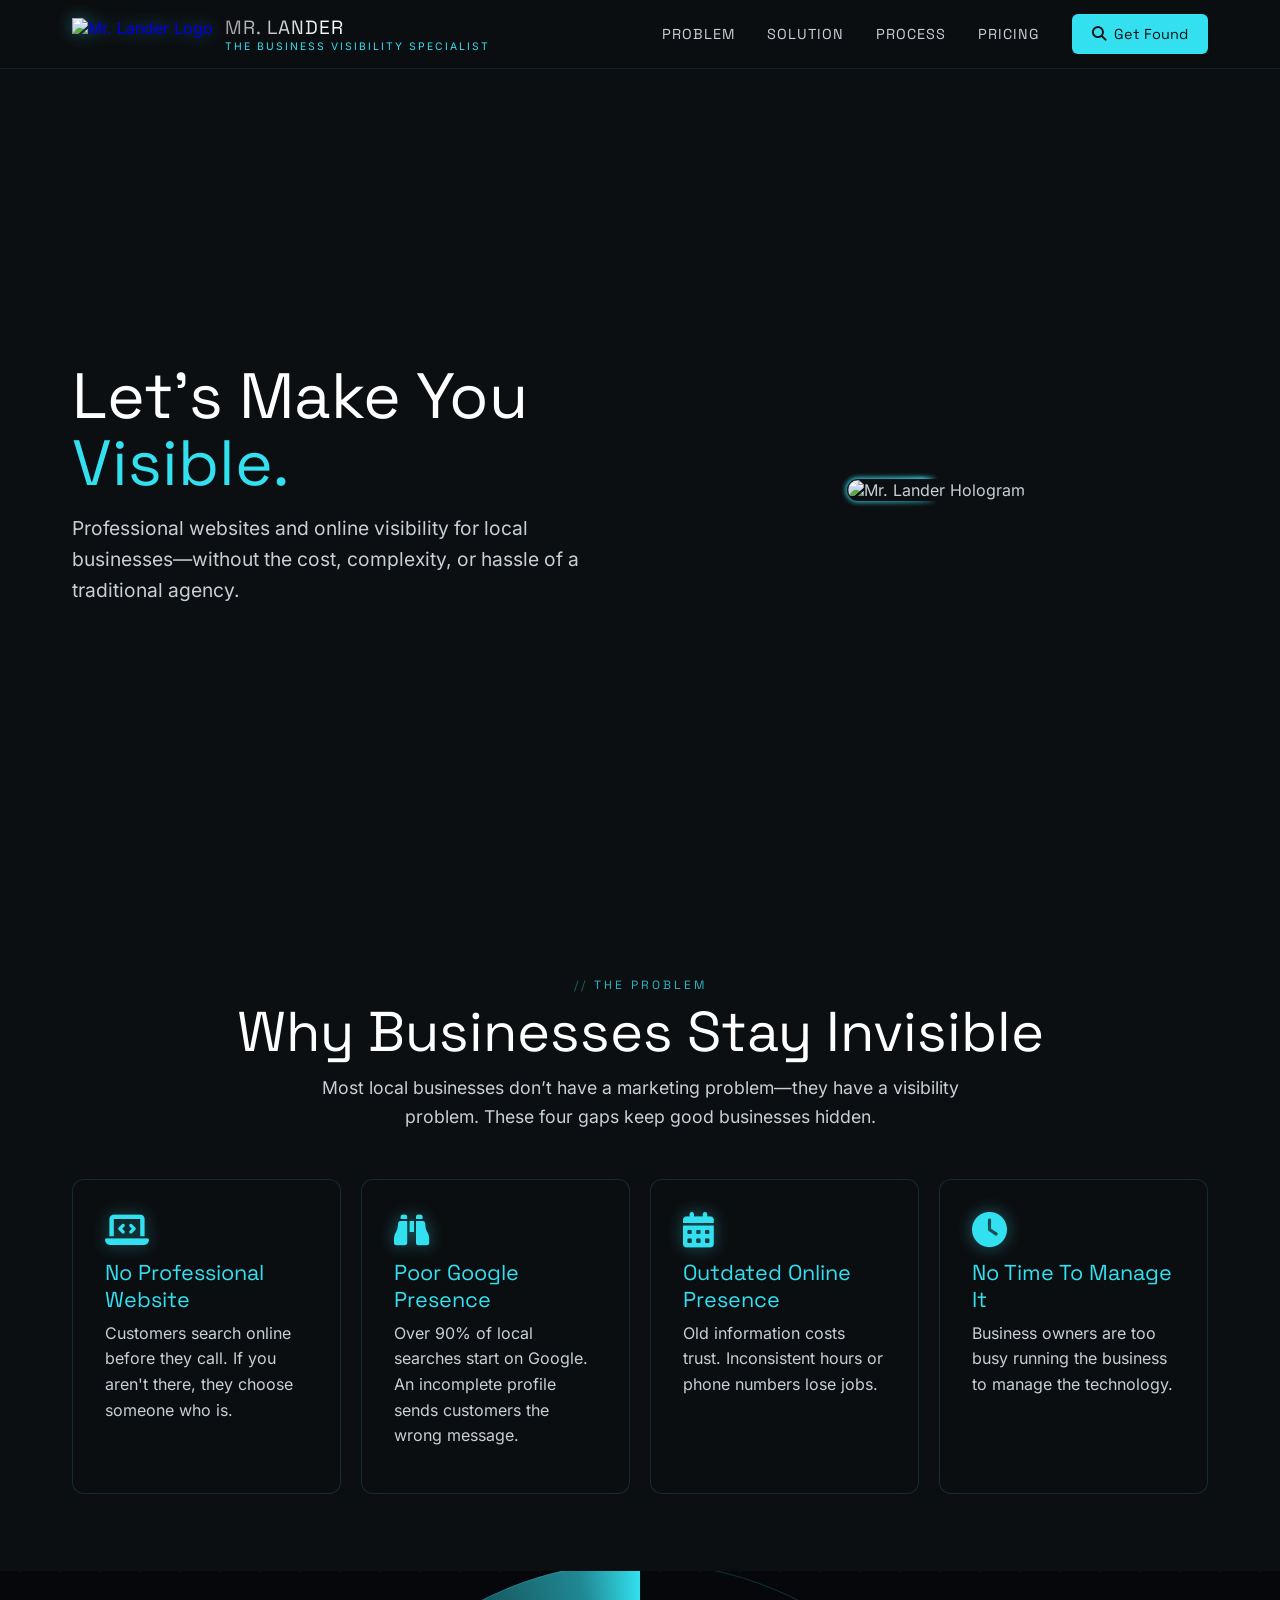
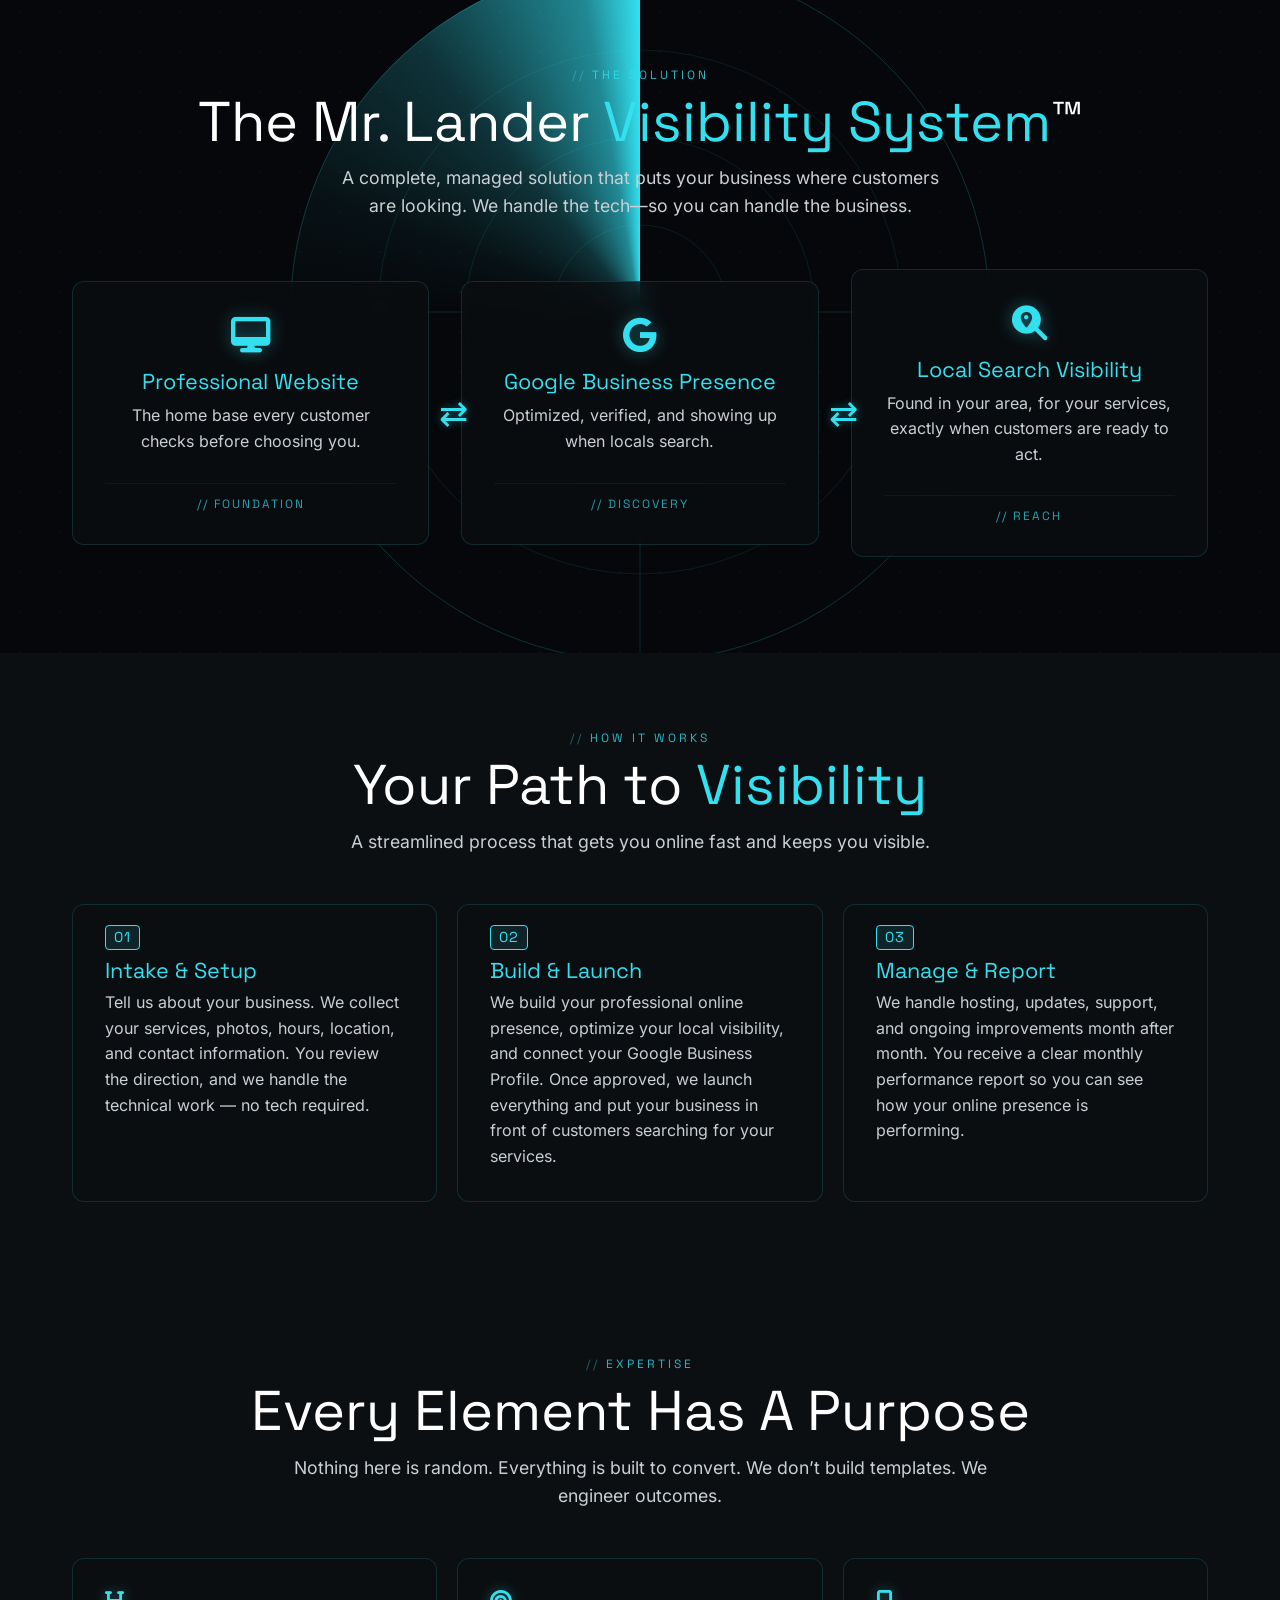
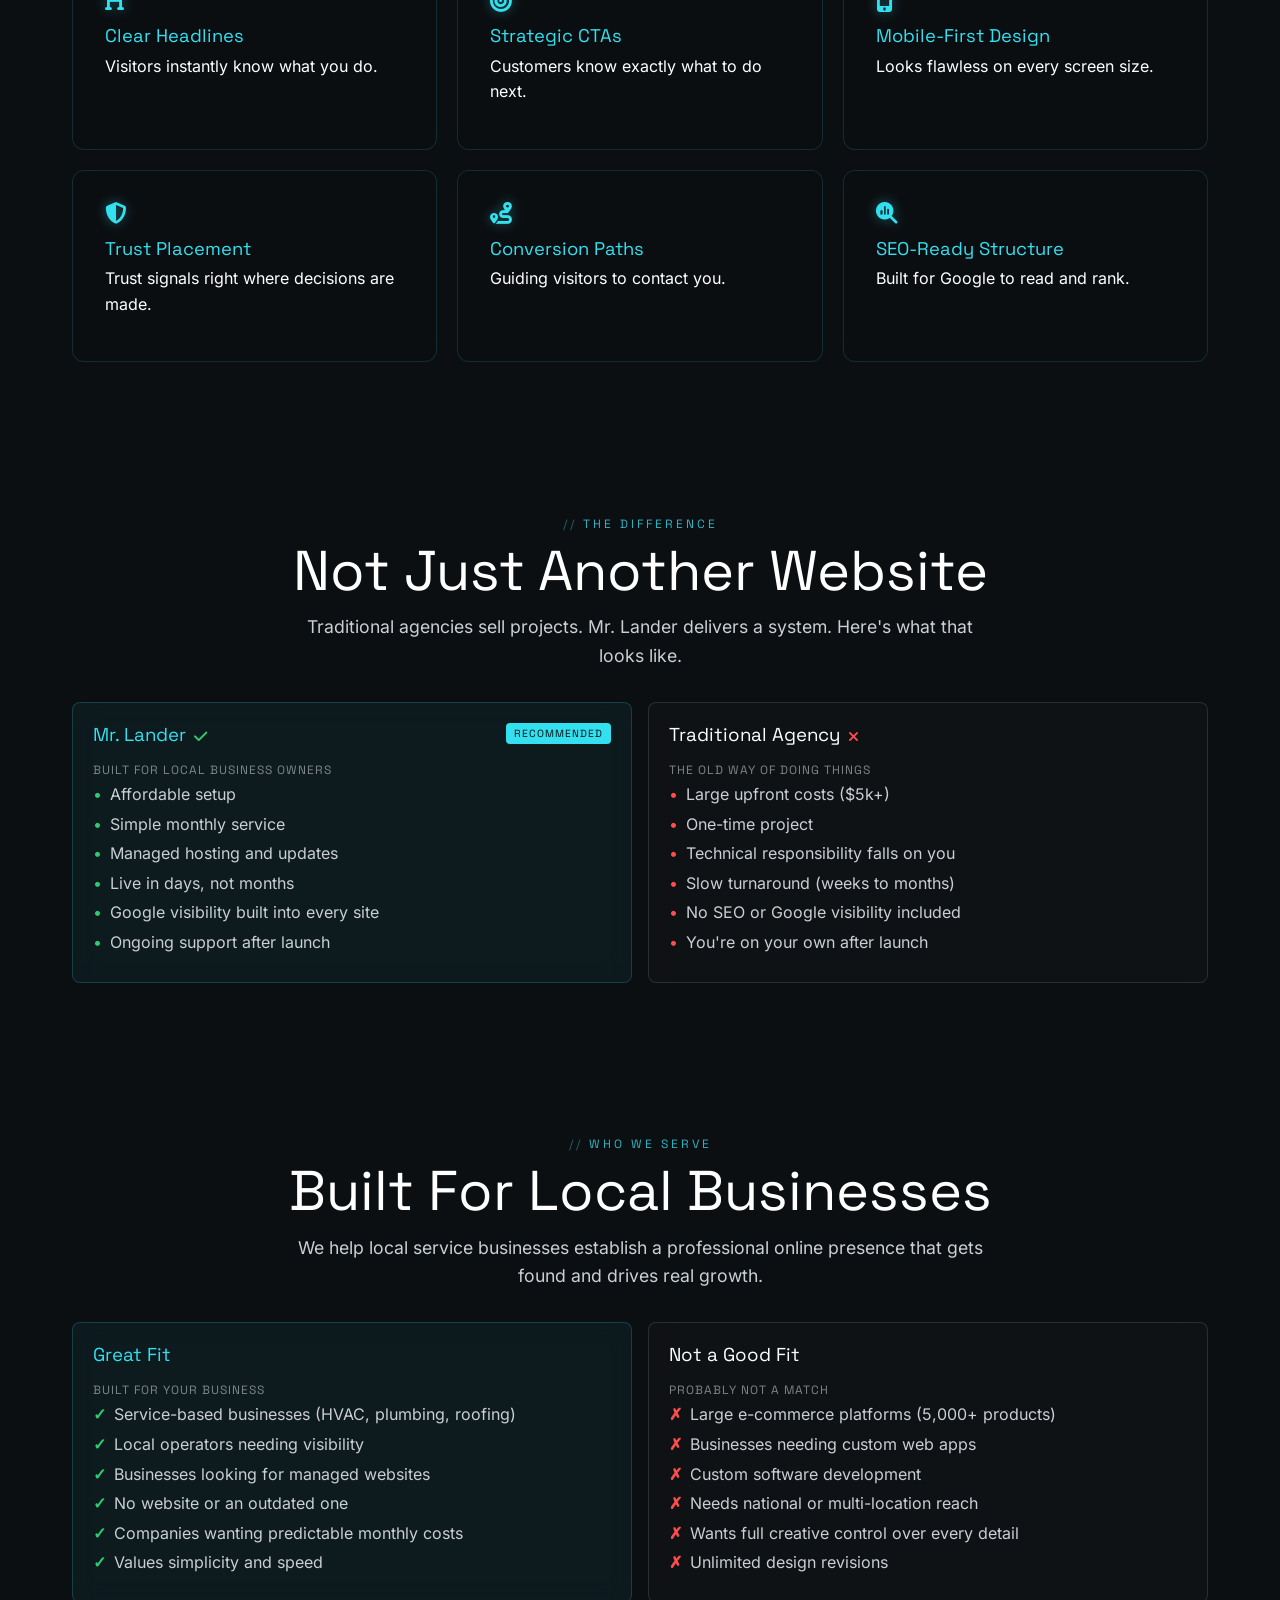
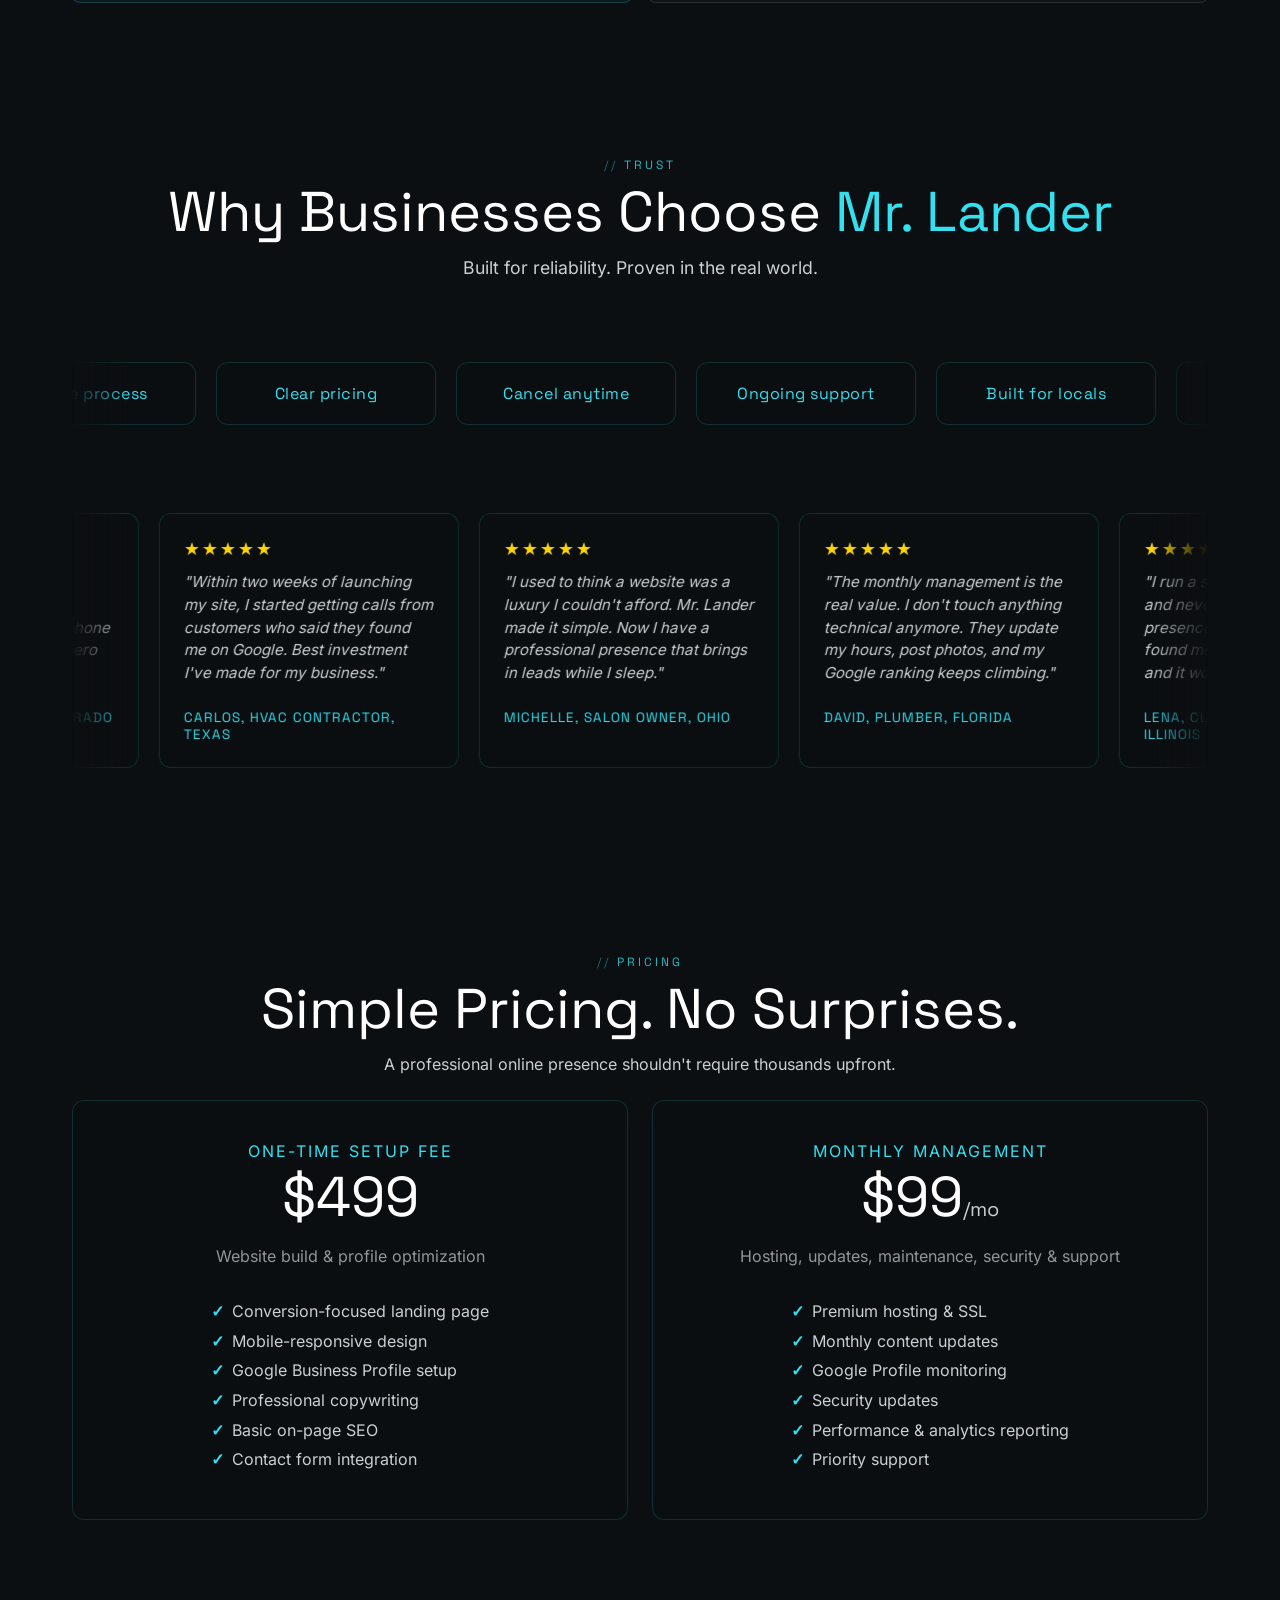
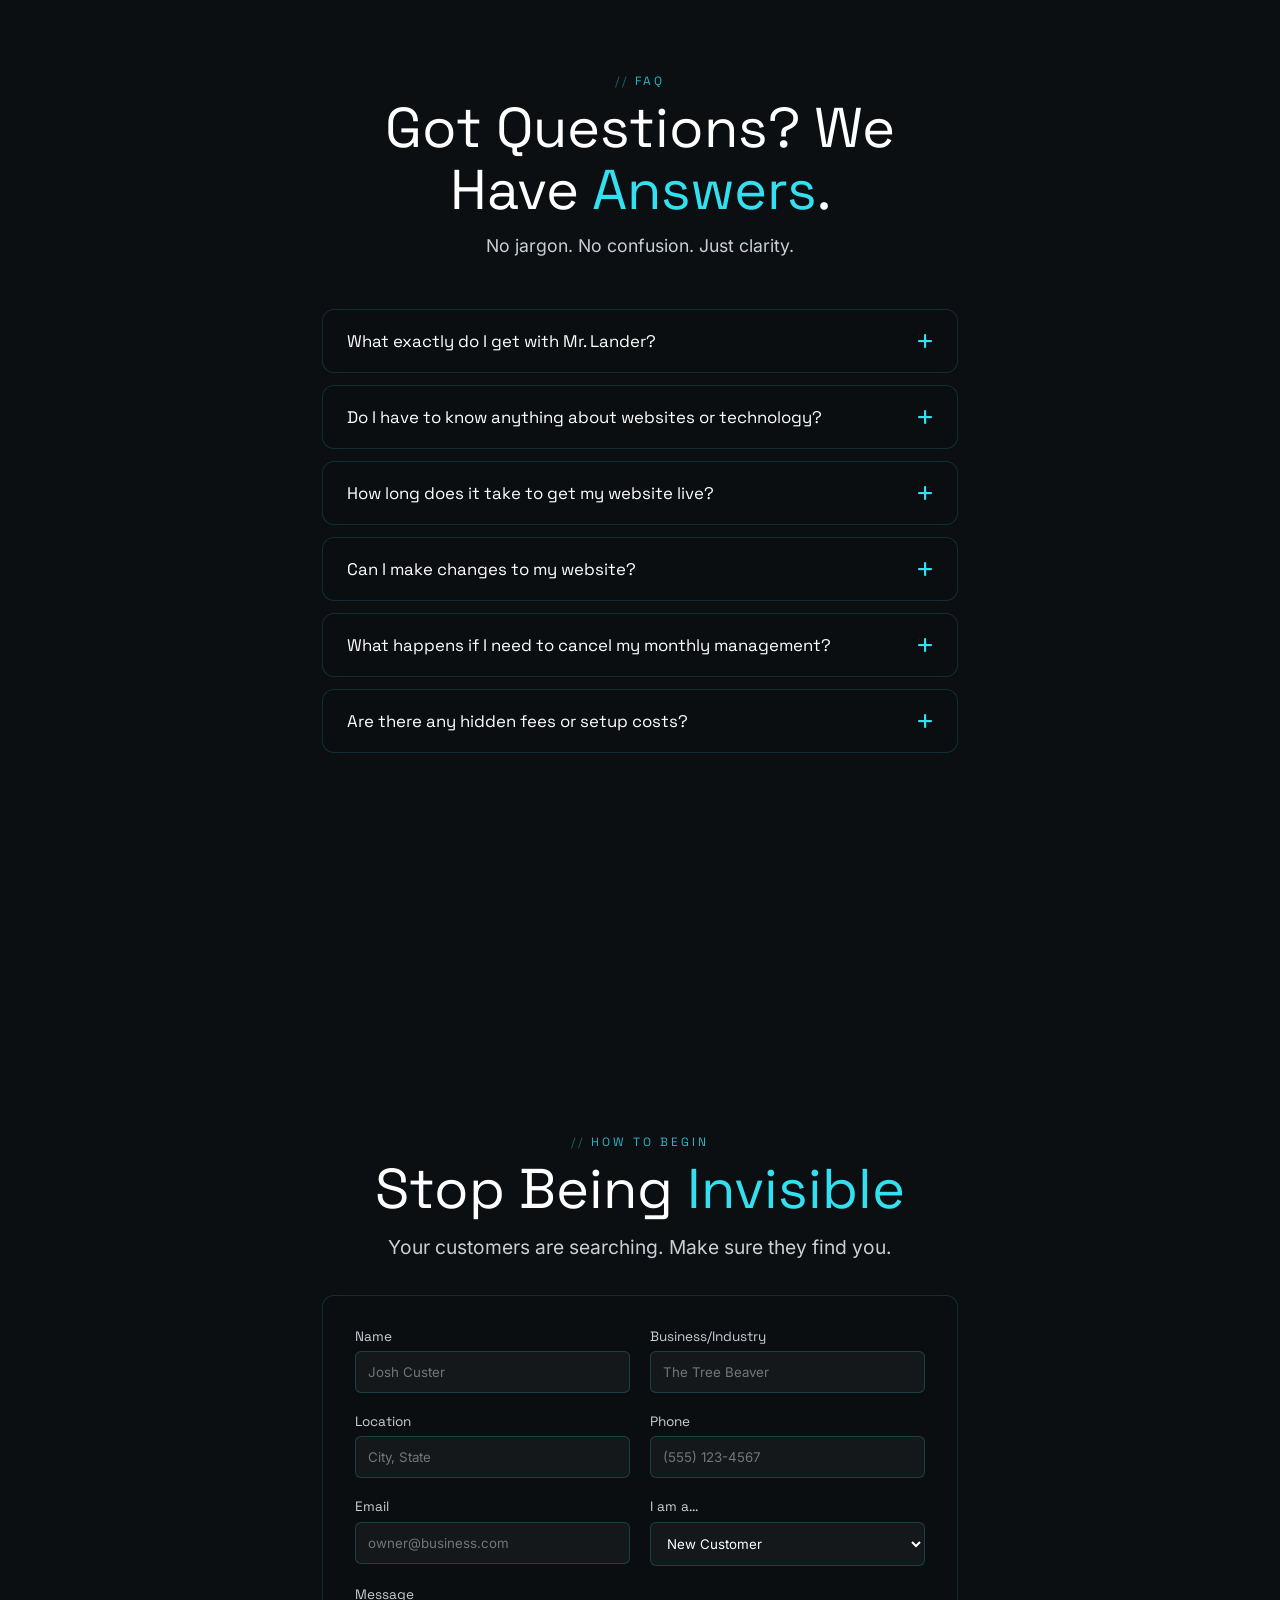
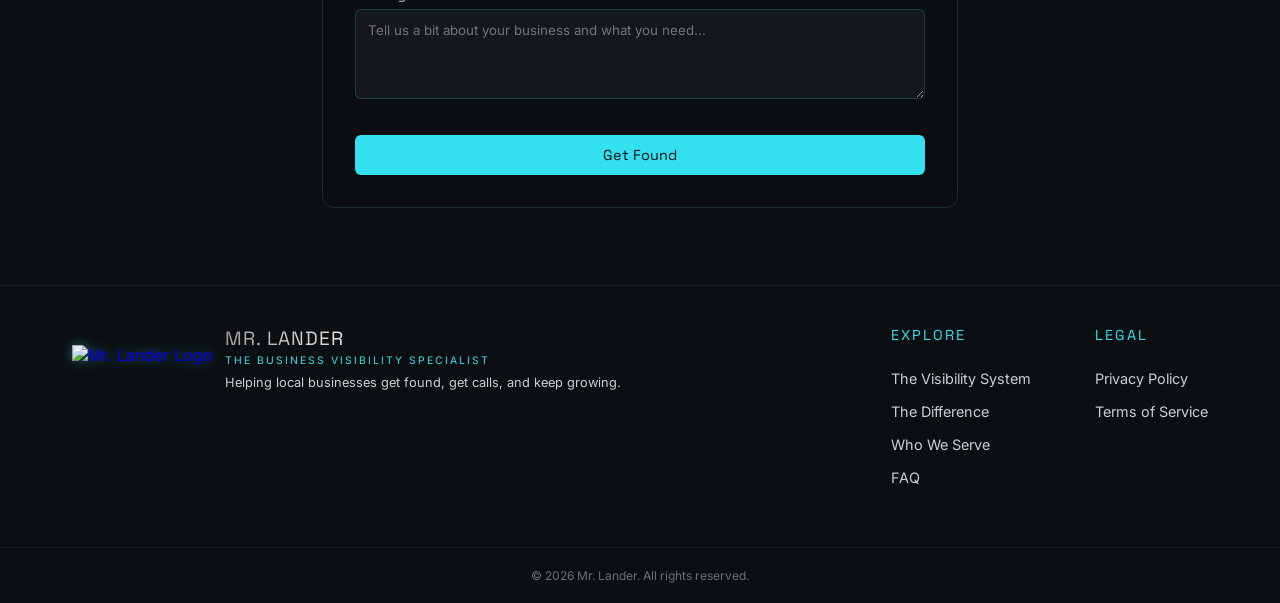
==== commit 81aae429: "another update" ====
--- a/index.html
+++ b/index.html
@@ -1,683 +1,641 @@
-<!DOCTYPE html>
-<html lang="en">
-<head>
-    <meta charset="UTF-8">
-    <meta name="viewport" content="width=device-width, initial-scale=1.0">
-    <title>Mr. Lander — The Business Visibility Specialist</title>
-    <!-- Local Favicon -->
-    <link rel="icon" type="image/png" href="images/ML Favicon.png">
-    <link rel="preconnect" href="https://fonts.googleapis.com">
-    <link rel="preconnect" href="https://fonts.gstatic.com" crossorigin>
-    <!-- Font Awesome for Custom Icons -->
-    <link rel="stylesheet" href="https://cdnjs.cloudflare.com/ajax/libs/font-awesome/6.5.1/css/all.min.css">
-    <!-- External CSS -->
-    <link rel="stylesheet" href="css/style.css">
-</head>
-<body>
-
-    <!-- Top Anchor -->
-    <div id="top"></div>
-
-    <!-- Interactive Cursor Elements -->
-    <div id="cursor-pupil">
-        <svg width="40" height="40" viewBox="0 0 40 40" xmlns="http://www.w3.org/2000/svg">
-            <circle cx="20" cy="20" r="6" fill="none" stroke="#33e0f0" stroke-width="2"/>
-            <circle cx="20" cy="20" r="2.5" fill="#33e0f0"/>
-        </svg>
-    </div>
-    <div id="cursor-eye-outline">
-        <svg width="40" height="40" viewBox="0 0 40 40" xmlns="http://www.w3.org/2000/svg">
-            <path d="M20 8 C8 8 2 20 2 20 C2 20 8 32 20 32 C32 32 38 20 38 20 C38 20 32 8 20 8 Z" fill="none" stroke="#33e0f0" stroke-width="2"/>
-            <path d="M12 20 L2 20" stroke="#33e0f0" stroke-width="1.5"/>
-            <path d="M28 20 L38 20" stroke="#33e0f0" stroke-width="1.5"/>
-        </svg>
-    </div>
-
-    <!-- Stationary Background -->
-    <div id="parallax-bg"></div>
-
-    <!-- Navigation -->
-    <nav>
-        <div class="container nav-inner">
-            <a href="#top" class="logo-link">
-                <div class="logo-area">
-                    <img src="images/ML Favicon.png" alt="Mr. Lander Logo">
-                    <div class="logo-text-container">
-                        <div class="logo-text">MR. LANDER</div>
-                        <div class="logo-sub">The Business Visibility Specialist</div>
-                    </div>
-                </div>
-            </a>
-            <ul class="nav-links">
-                <li><a href="#problem">Problem</a></li>
-                <li><a href="#solution">Solution</a></li>
-                <li><a href="#how-it-works">Process</a></li>
-                <li><a href="#pricing">Pricing</a></li>
-            </ul>
-            <div class="nav-actions">
-                <div class="hamburger">
-                    <i class="fa-solid fa-bars"></i>
-                </div>
-                <a href="#contact" class="btn-primary nav-cta">
-                    <i class="fa-solid fa-magnifying-glass"></i> <span>Get Found</span>
-                </a>
-            </div>
-        </div>
-        
-        <!-- Mobile Menu Dropdown -->
-        <div class="mobile-menu" id="mobile-menu">
-            <ul class="mobile-nav-links">
-                <li><a href="#problem">Problem</a></li>
-                <li><a href="#solution">Solution</a></li>
-                <li><a href="#how-it-works">Process</a></li>
-                <li><a href="#pricing">Pricing</a></li>
-                <li><a href="#solution">The Visibility System</a></li>
-                <li><a href="#difference">The Difference</a></li>
-                <li><a href="#who-we-serve">Who We Serve</a></li>
-                <li><a href="#faq">FAQ</a></li>
-                <li class="mobile-cta-item"><a href="#contact" class="btn-primary mobile-cta">
-                    <i class="fa-solid fa-magnifying-glass"></i> <span>Get Found</span>
-                </a></li>
-            </ul>
-        </div>
-    </nav>
-
-    <!-- Hero Section -->
-    <section class="hero">
-        <div class="container hero-inner">
-            <div class="hero-content">
-                <h1>Let's Make You <span class="text-cyan pulse-glow">Visible.</span></h1>
-                <p style="font-size: 1.2rem; color: var(--chrome); max-width: 600px; margin-top: 1.5rem;">
-                    Professional websites and online visibility for local businesses—without the cost, complexity, or hassle of a traditional agency.
-                </p>
-            </div>
-            <div class="hero-image-wrapper">
-                <div class="glow-border">
-                    <img id="hero-mockup" src="images/ML Hero.png" alt="Mr. Lander Hologram">
-                </div>
-            </div>
-        </div>
-    </section>
-
-    <!-- Problem Section -->
-    <section id="problem">
-        <div class="container">
-            <span class="section-label">The Problem</span>
-            <h2 style="text-align: center;">Why Businesses Stay <span class="text-bronze">Invisible</span></h2>
-            <p style="text-align: center; font-size: 1.1rem; color: var(--chrome); max-width: 700px; margin: 0 auto 3rem auto; line-height: 1.6;">
-                Most local businesses don't have a marketing problem—they have a visibility problem. 
-                These four gaps keep good businesses hidden.
-            </p>
-            <div class="problem-cards-container" style="display: grid; grid-template-columns: repeat(4, 1fr); gap: 1.5rem; margin-top: 3rem;">
-                <div class="glass-card">
-                    <i class="fa-solid fa-laptop-code problem-icon"></i>
-                    <h3 class="text-cyan" style="font-size: 1.5rem; margin-bottom: 0.5rem;">No Professional Website</h3>
-                    <p>Customers search online before they call. If you aren't there, they choose someone who is.</p>
-                </div>
-                <div class="glass-card">
-                    <i class="fa-solid fa-binoculars problem-icon"></i>
-                    <h3 class="text-cyan" style="font-size: 1.5rem; margin-bottom: 0.5rem;">Poor Google Presence</h3>
-                    <p>Over 90% of local searches start on Google.<br>An incomplete profile sends customers the wrong message.</p>
-                </div>
-                <div class="glass-card">
-                    <i class="fa-solid fa-calendar-days problem-icon"></i>
-                    <h3 class="text-cyan" style="font-size: 1.5rem; margin-bottom: 0.5rem;">Outdated Online Presence</h3>
-                    <p>Old information costs trust. Inconsistent hours or phone numbers lose jobs.</p>
-                </div>
-                <div class="glass-card">
-                    <i class="fa-solid fa-clock problem-icon"></i>
-                    <h3 class="text-cyan" style="font-size: 1.5rem; margin-bottom: 0.5rem;">No Time To Manage It</h3>
-                    <p>Business owners are too busy running the business to manage the technology.</p>
-                </div>
-            </div>
-        </div>
-    </section>
-
-    <!-- Radar/Map Spotlight Section -->
-    <section class="map-section" id="solution">
-        <!-- CSS Radar Background -->
-        <div class="radar-container">
-            <div class="radar-ring r1"></div>
-            <div class="radar-ring r2"></div>
-            <div class="radar-ring r3"></div>
-            <div class="radar-ring r4"></div>
-            <div class="radar-cross v-line"></div>
-            <div class="radar-cross h-line"></div>
-            
-            <!-- Mathematically Synchronized Blips -->
-            <div class="radar-blip" style="top: 15%; left: 55%; animation-delay: 0.1s;"></div>
-            <div class="radar-blip" style="top: 30%; left: 80%; animation-delay: 0.9s;"></div>
-            <div class="radar-blip" style="top: 45%; left: 95%; animation-delay: 1.4s;"></div>
-            <div class="radar-blip" style="top: 65%; left: 90%; animation-delay: 1.8s;"></div>
-            <div class="radar-blip" style="top: 85%; left: 75%; animation-delay: 2.4s;"></div>
-            <div class="radar-blip" style="top: 95%; left: 40%; animation-delay: 3.2s;"></div>
-            <div class="radar-blip" style="top: 80%; left: 15%; animation-delay: 3.8s;"></div>
-            <div class="radar-blip" style="top: 55%; left: 5%; animation-delay: 4.4s;"></div>
-            <div class="radar-blip" style="top: 25%; left: 10%; animation-delay: 5.0s;"></div>
-            <div class="radar-blip" style="top: 20%; left: 40%; animation-delay: 5.7s;"></div>
-            
-            <div class="radar-sweep"></div>
-        </div>
-
-        <div class="container map-content">
-            <span class="section-label">The Solution</span>
-            <h2>The Mr. Lander <span class="text-cyan">Visibility System</span>™</h2>
-            <p style="font-size: 1.1rem; max-width: 600px; margin: 0 auto 2rem auto;">
-                A complete, managed solution that puts your business where customers are looking. We handle the tech—so you can handle the business.
-            </p>
-            <div class="flow-container">
-                <div class="glass-card flow-step">
-                    <div class="flow-icon"><i class="fa-solid fa-desktop"></i></div>
-                    <h3 class="text-cyan" style="margin-bottom: 0.5rem;">Professional Website</h3>
-                    <p>The home base every customer checks before choosing you.</p>
-                    <span class="flow-tag">// FOUNDATION</span>
-                </div>
-                <div class="glass-card flow-step">
-                    <div class="flow-icon"><i class="fa-brands fa-google"></i></div>
-                    <h3 class="text-cyan" style="margin-bottom: 0.5rem;">Google Business Presence</h3>
-                    <p>Optimized, verified, and showing up when locals search.</p>
-                    <span class="flow-tag">// DISCOVERY</span>
-                </div>
-                <div class="glass-card flow-step">
-                    <div class="flow-icon"><i class="fa-solid fa-magnifying-glass-location"></i></div>
-                    <h3 class="text-cyan" style="margin-bottom: 0.5rem;">Local Search Visibility</h3>
-                    <p>Found in your area, for your services, exactly when customers are ready to act.</p>
-                    <span class="flow-tag">// REACH</span>
-                </div>
-            </div>
-        </div>
-    </section>
-
-    <!-- How It Works Section -->
-    <section id="how-it-works">
-        <div class="container">
-            <span class="section-label">How It Works</span>
-            <h2 style="text-align: center;">Your Path to <span class="text-cyan">Visibility</span></h2>
-            <p style="text-align: center; font-size: 1.1rem; color: var(--chrome); max-width: 700px; margin: 0 auto 3rem auto; line-height: 1.6;">
-                A streamlined process that gets you online fast and keeps you visible.
-            </p>
-            <div class="how-it-works-grid">
-                <div class="glass-card step-card">
-                    <span class="step-number">01</span>
-                    <h3>Intake & Setup</h3>
-                    <p>Tell us about your business. We collect your services, photos, hours, location, and contact information. You review the direction, and we handle the technical work — no tech required.</p>
-                </div>
-                <div class="glass-card step-card">
-                    <span class="step-number">02</span>
-                    <h3>Build & Launch</h3>
-                    <p>We build your professional online presence, optimize your local visibility, and connect your Google Business Profile. Once approved, we launch everything and put your business in front of customers searching for your services.</p>
-                </div>
-                <div class="glass-card step-card">
-                    <span class="step-number">03</span>
-                    <h3>Manage & Report</h3>
-                    <p>We handle hosting, updates, support, and ongoing improvements month after month. You receive a clear monthly performance report so you can see how your online presence is performing.</p>
-                </div>
-            </div>
-        </div>
-    </section>
-
-    <!-- Expertise Section -->
-    <section id="expertise">
-        <div class="container">
-            <span class="section-label">Expertise</span>
-            <h2 style="text-align: center;">Every Element Has A <span class="text-bronze">Purpose</span></h2>
-            <p style="text-align: center; font-size: 1.1rem; color: var(--chrome); max-width: 700px; margin: 0 auto 3rem auto; line-height: 1.6;">
-                Nothing here is random. Everything is built to convert. We don't build templates. We engineer outcomes.
-            </p>
-            <div class="expertise-grid">
-                <div class="glass-card expertise-card">
-                    <i class="fa-solid fa-heading expertise-icon"></i>
-                    <h3>Clear Headlines</h3>
-                    <p>Visitors instantly know what you do.</p>
-                </div>
-                <div class="glass-card expertise-card">
-                    <i class="fa-solid fa-bullseye expertise-icon"></i>
-                    <h3>Strategic CTAs</h3>
-                    <p>Customers know exactly what to do next.</p>
-                </div>
-                <div class="glass-card expertise-card">
-                    <i class="fa-solid fa-mobile-screen-button expertise-icon"></i>
-                    <h3>Mobile-First Design</h3>
-                    <p>Looks flawless on every screen size.</p>
-                </div>
-                <div class="glass-card expertise-card">
-                    <i class="fa-solid fa-shield-halved expertise-icon"></i>
-                    <h3>Trust Placement</h3>
-                    <p>Trust signals right where decisions are made.</p>
-                </div>
-                <div class="glass-card expertise-card">
-                    <i class="fa-solid fa-route expertise-icon"></i>
-                    <h3>Conversion Paths</h3>
-                    <p>Guiding visitors to contact you.</p>
-                </div>
-                <div class="glass-card expertise-card">
-                    <i class="fa-solid fa-magnifying-glass-chart expertise-icon"></i>
-                    <h3>SEO-Ready Structure</h3>
-                    <p>Built for Google to read and rank.</p>
-                </div>
-            </div>
-        </div>
-    </section>
-
-    <!-- Difference Section -->
-    <section id="difference">
-        <div class="container">
-            <span class="section-label">The Difference</span>
-            <h2 style="text-align: center;">Not Just Another <span class="text-bronze">Website</span></h2>
-            <p style="text-align: center; font-size: 1.1rem; color: var(--chrome); max-width: 700px; margin: 0 auto 3rem auto; line-height: 1.6;">
-                Traditional agencies sell projects. Mr. Lander delivers a system. Here's what that looks like.
-            </p>
-            <div class="comparison-grid">
-                <!-- Mr. Lander -->
-                <div class="comp-col comp-ml glass-card">
-                    <div class="recommended-badge">Recommended</div>
-                    <h3 class="text-cyan" style="margin-bottom: 1rem;">Mr. Lander <i class="fa-solid fa-check icon-check"></i></h3>
-                    <span class="diff-tagline">Built for local business owners</span>
-                    <ul class="check-list">
-                        <li data-icon="•">Affordable setup</li>
-                        <li data-icon="•">Simple monthly service</li>
-                        <li data-icon="•">Managed hosting and updates</li>
-                        <li data-icon="•">Live in days, not months</li>
-                        <li data-icon="•">Google visibility built into every site</li>
-                        <li data-icon="•">Ongoing support after launch</li>
-                    </ul>
-                </div>
-                <!-- Traditional Agency -->
-                <div class="comp-col comp-trad glass-card">
-                    <h3 class="text-bronze" style="margin-bottom: 1rem;">Traditional Agency <i class="fa-solid fa-xmark icon-x"></i></h3>
-                    <span class="diff-tagline">The old way of doing things</span>
-                    <ul class="check-list">
-                        <li data-icon="•">Large upfront costs ($5k+)</li>
-                        <li data-icon="•">One-time project</li>
-                        <li data-icon="•">Technical responsibility falls on you</li>
-                        <li data-icon="•">Slow turnaround (weeks to months)</li>
-                        <li data-icon="•">No SEO or Google visibility included</li>
-                        <li data-icon="•">You're on your own after launch</li>
-                    </ul>
-                </div>
-            </div>
-        </div>
-    </section>
-
-    <!-- Who We Serve Section -->
-    <section id="who-we-serve">
-        <div class="container">
-            <span class="section-label">Who We Serve</span>
-            <h2 style="text-align: center;">Built For Local <span class="text-bronze">Businesses</span></h2>
-            <p style="text-align: center; font-size: 1.1rem; color: var(--chrome); max-width: 700px; margin: 0 auto 3rem auto; line-height: 1.6;">
-                We help local service businesses establish a professional online presence that gets found and drives real growth.
-            </p>
-            <div class="comparison-grid">
-                <div class="comp-col comp-ml glass-card">
-                    <h3 class="text-cyan" style="margin-bottom: 1rem;">Great Fit</h3>
-                    <span class="diff-tagline">Built for your business</span>
-                    <ul class="check-list">
-                        <li data-icon="✓">Service-based businesses (HVAC, plumbing, roofing)</li>
-                        <li data-icon="✓">Local operators needing visibility</li>
-                        <li data-icon="✓">Businesses looking for managed websites</li>
-                        <li data-icon="✓">No website or an outdated one</li>
-                        <li data-icon="✓">Companies wanting predictable monthly costs</li>
-                        <li data-icon="✓">Values simplicity and speed</li>
-                    </ul>
-                </div>
-                <div class="comp-col comp-trad glass-card">
-                    <h3 class="text-bronze" style="margin-bottom: 1rem;">Not a Good Fit</h3>
-                    <span class="diff-tagline">Probably not a match</span>
-                    <ul class="check-list">
-                        <li data-icon="✗">Large e-commerce platforms (5,000+ products)</li>
-                        <li data-icon="✗">Businesses needing custom web apps</li>
-                        <li data-icon="✗">Custom software development</li>
-                        <li data-icon="✗">Needs national or multi-location reach</li>
-                        <li data-icon="✗">Wants full creative control over every detail</li>
-                        <li data-icon="✗">Unlimited design revisions</li>
-                    </ul>
-                </div>
-            </div>
-        </div>
-    </section>
-
-    <!-- Trust Section -->
-    <section id="trust">
-        <div class="container">
-            <span class="section-label">Trust</span>
-            <h2 style="text-align: center;">Why Businesses Choose <span class="text-cyan">Mr. Lander</span></h2>
-            <p style="text-align: center; font-size: 1.1rem; color: var(--chrome); max-width: 700px; margin: 0 auto 3rem auto; line-height: 1.6;">
-                Built for reliability. Proven in the real world.
-            </p>
-            
-            <!-- Trust Cards Carousel (Left to Right) -->
-            <div class="carousel-wrapper trust-carousel-wrapper">
-                <button class="carousel-nav prev" aria-label="Previous"><i class="fa-solid fa-chevron-left"></i></button>
-                <div class="carousel-track trust-carousel-track">
-                    <!-- Set 1 -->
-                    <div class="glass-card trust-card"><span>Simple process</span></div>
-                    <div class="glass-card trust-card"><span>Clear pricing</span></div>
-                    <div class="glass-card trust-card"><span>Cancel anytime</span></div>
-                    <div class="glass-card trust-card"><span>Ongoing support</span></div>
-                    <div class="glass-card trust-card"><span>Built for locals</span></div>
-                    <div class="glass-card trust-card"><span>Fast setup</span></div>
-                    <!-- Set 2 (Duplicate for seamless loop) -->
-                    <div class="glass-card trust-card"><span>Simple process</span></div>
-                    <div class="glass-card trust-card"><span>Clear pricing</span></div>
-                    <div class="glass-card trust-card"><span>Cancel anytime</span></div>
-                    <div class="glass-card trust-card"><span>Ongoing support</span></div>
-                    <div class="glass-card trust-card"><span>Built for locals</span></div>
-                    <div class="glass-card trust-card"><span>Fast setup</span></div>
-                </div>
-                <button class="carousel-nav next" aria-label="Next"><i class="fa-solid fa-chevron-right"></i></button>
-                <div class="carousel-dots trust-dots"></div>
-            </div>
-
-            <!-- Reviews Carousel (Right to Left) -->
-            <div class="carousel-wrapper review-carousel-wrapper">
-                <button class="carousel-nav prev" aria-label="Previous"><i class="fa-solid fa-chevron-left"></i></button>
-                <div class="carousel-track review-carousel-track">
-                    <!-- Set 1 -->
-                    <div class="glass-card review-card">
-                        <div class="review-stars">★★★★★</div>
-                        <p class="review-text">"Within two weeks of launching my site, I started getting calls from customers who said they found me on Google. Best investment I've made for my business."</p>
-                        <div class="review-author">Carlos, HVAC Contractor, Texas</div>
-                    </div>
-                    <div class="glass-card review-card">
-                        <div class="review-stars">★★★★★</div>
-                        <p class="review-text">"I used to think a website was a luxury I couldn't afford. Mr. Lander made it simple. Now I have a professional presence that brings in leads while I sleep."</p>
-                        <div class="review-author">Michelle, Salon Owner, Ohio</div>
-                    </div>
-                    <div class="glass-card review-card">
-                        <div class="review-stars">★★★★★</div>
-                        <p class="review-text">"The monthly management is the real value. I don't touch anything technical anymore. They update my hours, post photos, and my Google ranking keeps climbing."</p>
-                        <div class="review-author">David, Plumber, Florida</div>
-                    </div>
-                    <div class="glass-card review-card">
-                        <div class="review-stars">★★★★★</div>
-                        <p class="review-text">"I run a small cleaning business and never had a real online presence. Now people tell me they found me on Google. It's simple and it works."</p>
-                        <div class="review-author">Lena, Cleaning Service Owner, Illinois</div>
-                    </div>
-                    <div class="glass-card review-card">
-                        <div class="review-stars">★★★★★</div>
-                        <p class="review-text">"I don't have time for tech. They built the site, manage the updates, and my storm‑cleanup calls increased this season. Straightforward and reliable."</p>
-                        <div class="review-author">Mike, Tree Service, Virginia</div>
-                    </div>
-                    <div class="glass-card review-card">
-                        <div class="review-stars">★★★★★</div>
-                        <p class="review-text">"I didn't want a complicated website project. Mr. Lander handled everything and my phone started ringing within days. Zero stress, zero tech."</p>
-                        <div class="review-author">Sarah, Pet Groomer, Colorado</div>
-                    </div>
-                    <!-- Set 2 (Duplicate for seamless loop) -->
-                    <div class="glass-card review-card">
-                        <div class="review-stars">★★★★★</div>
-                        <p class="review-text">"Within two weeks of launching my site, I started getting calls from customers who said they found me on Google. Best investment I've made for my business."</p>
-                        <div class="review-author">Carlos, HVAC Contractor, Texas</div>
-                    </div>
-                    <div class="glass-card review-card">
-                        <div class="review-stars">★★★★★</div>
-                        <p class="review-text">"I used to think a website was a luxury I couldn't afford. Mr. Lander made it simple. Now I have a professional presence that brings in leads while I sleep."</p>
-                        <div class="review-author">Michelle, Salon Owner, Ohio</div>
-                    </div>
-                    <div class="glass-card review-card">
-                        <div class="review-stars">★★★★★</div>
-                        <p class="review-text">"The monthly management is the real value. I don't touch anything technical anymore. They update my hours, post photos, and my Google ranking keeps climbing."</p>
-                        <div class="review-author">David, Plumber, Florida</div>
-                    </div>
-                    <div class="glass-card review-card">
-                        <div class="review-stars">★★★★★</div>
-                        <p class="review-text">"I run a small cleaning business and never had a real online presence. Now people tell me they found me on Google. It's simple and it works."</p>
-                        <div class="review-author">Lena, Cleaning Service Owner, Illinois</div>
-                    </div>
-                    <div class="glass-card review-card">
-                        <div class="review-stars">★★★★★</div>
-                        <p class="review-text">"I don't have time for tech. They built the site, manage the updates, and my storm‑cleanup calls increased this season. Straightforward and reliable."</p>
-                        <div class="review-author">Mike, Tree Service, Virginia</div>
-                    </div>
-                    <div class="glass-card review-card">
-                        <div class="review-stars">★★★★★</div>
-                        <p class="review-text">"I didn't want a complicated website project. Mr. Lander handled everything and my phone started ringing within days. Zero stress, zero tech."</p>
-                        <div class="review-author">Sarah, Pet Groomer, Colorado</div>
-                    </div>
-                </div>
-                <button class="carousel-nav next" aria-label="Next"><i class="fa-solid fa-chevron-right"></i></button>
-                <div class="carousel-dots review-dots"></div>
-            </div>
-        </div>
-    </section>
-
-    <!-- Pricing Section -->
-    <section id="pricing">
-        <div class="container" style="text-align: center;">
-            <span class="section-label">Pricing</span>
-            <h2>Simple Pricing. No Surprises.</h2>
-            <p class="pricing-tagline">A professional online presence shouldn't require thousands upfront.</p>
-            <div style="display: flex; justify-content: center; gap: 2rem; flex-wrap: wrap; margin-top: 1rem;">
-                <div class="glass-card pricing-card" style="min-width: 300px;">
-                    <div class="price-sub">One-Time Setup Fee</div>
-                    <div class="price-tag">$499</div>
-                    <p style="opacity: 0.7; margin-top: 1rem;">Website build & profile optimization</p>
-                    <ul class="check-list" style="text-align: left; display: inline-block; margin-top: 1.5rem;">
-                        <li data-icon="✓">Conversion-focused landing page</li>
-                        <li data-icon="✓">Mobile-responsive design</li>
-                        <li data-icon="✓">Google Business Profile setup</li>
-                        <li data-icon="✓">Professional copywriting</li>
-                        <li data-icon="✓">Basic on-page SEO</li>
-                        <li data-icon="✓">Contact form integration</li>
-                    </ul>
-                </div>
-                <div class="glass-card pricing-card" style="min-width: 300px; border-color: var(--cyan-glow);">
-                    <div class="price-sub">Monthly Management</div>
-                    <div class="price-tag">$99<span style="font-size: 1.5rem; color: var(--chrome);">/mo</span></div>
-                    <p style="opacity: 0.7; margin-top: 1rem;">Hosting, updates, maintenance, security & support</p>
-                    <ul class="check-list" style="text-align: left; display: inline-block; margin-top: 1.5rem;">
-                        <li data-icon="✓">Premium hosting & SSL</li>
-                        <li data-icon="✓">Monthly content updates</li>
-                        <li data-icon="✓">Google Profile monitoring</li>
-                        <li data-icon="✓">Security updates</li>
-                        <li data-icon="✓">Performance & analytics reporting</li>
-                        <li data-icon="✓">Priority support</li>
-                    </ul>
-                </div>
-            </div>
-        </div>
-    </section>
-
-    <!-- FAQ Section -->
-    <section id="faq">
-        <div class="container">
-            <span class="section-label">FAQ</span>
-            <h2 style="text-align: center;">Got Questions? We Have <span class="text-cyan">Answers</span>.</h2>
-            <p style="text-align: center; font-size: 1.1rem; color: var(--chrome); max-width: 700px; margin: 0 auto 3rem auto; line-height: 1.6;">
-                No jargon. No confusion. Just clarity.
-            </p>
-            <div class="faq-container">
-                <details class="faq-item">
-                    <summary class="faq-question">
-                        What exactly do I get with Mr. Lander?
-                        <i class="fa-solid fa-plus faq-icon"></i>
-                    </summary>
-                    <div class="faq-answer">
-                        A professional, mobile-friendly landing page, an optimized Google Business Profile, and reliable hosting, maintenance, and security—all set up and managed for you.
-                    </div>
-                </details>
-                <details class="faq-item">
-                    <summary class="faq-question">
-                        Do I have to know anything about websites or technology?
-                        <i class="fa-solid fa-plus faq-icon"></i>
-                    </summary>
-                    <div class="faq-answer">
-                        No. You provide your business information, photos, and services—we handle the rest.
-                    </div>
-                </details>
-                <details class="faq-item">
-                    <summary class="faq-question">
-                        How long does it take to get my website live?
-                        <i class="fa-solid fa-plus faq-icon"></i>
-                    </summary>
-                    <div class="faq-answer">
-                        Once we have everything we need from you, your landing page can typically be ready within 5 business days.
-                    </div>
-                </details>
-                <details class="faq-item">
-                    <summary class="faq-question">
-                        Can I make changes to my website?
-                        <i class="fa-solid fa-plus faq-icon"></i>
-                    </summary>
-                    <div class="faq-answer">
-                        Yes. Your service includes up to two content changes each month, such as updating text, images, or business information.
-                    </div>
-                </details>
-                <details class="faq-item">
-                    <summary class="faq-question">
-                        What happens if I need to cancel my monthly management?
-                        <i class="fa-solid fa-plus faq-icon"></i>
-                    </summary>
-                    <div class="faq-answer">
-                        You can cancel your service at any time. Your Mr. Lander website and hosting remain active through the end of your current billing period, after which the service is taken offline. Your Google Business Profile and business information remain yours.
-                    </div>
-                </details>
-                <details class="faq-item">
-                    <summary class="faq-question">
-                        Are there any hidden fees or setup costs?
-                        <i class="fa-solid fa-plus faq-icon"></i>
-                    </summary>
-                    <div class="faq-answer">
-                        None. The $499 setup fee covers your entire website build and Google profile optimization. The $99/month covers all hosting, security, and ongoing support. Flat rate, transparent pricing.
-                    </div>
-                </details>
-                <details class="faq-item">
-                    <summary class="faq-question">
-                        Do you offer an annual plan or yearly subscription?
-                        <i class="fa-solid fa-plus faq-icon"></i>
-                    </summary>
-                    <div class="faq-answer">
-                        Yes. You can choose the annual plan for $1,000 per year, which works out to $83.33 per month instead of $99 — saving you $15.67 per month, or $188 (15.8%) over the year. You can switch to the annual plan at any time.
-                    </div>
-                </details>
-                <details class="faq-item">
-                    <summary class="faq-question">
-                        How do I know it's working?
-                        <i class="fa-solid fa-plus faq-icon"></i>
-                    </summary>
-                    <div class="faq-answer">
-                        Every month, you'll receive a simple analytics report showing how your online presence is performing, including things like website traffic and visibility. Each report also includes a "Mr. Lander's Tip of the Month" with practical ideas to help keep your business visible and growing.
-                    </div>
-                </details>
-                <details class="faq-item">
-                    <summary class="faq-question">
-                        What do you need from me to get started?
-                        <i class="fa-solid fa-plus faq-icon"></i>
-                    </summary>
-                    <div class="faq-answer">
-                        Just basic info about your business! We need your logo (if you have one), some photos of your work, a list of your services, your service area, and your contact details. We handle the writing, layout, and technical setup.
-                    </div>
-                </details>
-            </div>
-        </div>
-    </section>
-
-    <!-- Contact Section -->
-    <section id="contact">
-        <div class="container">
-            <div style="max-width: 800px; margin: 0 auto;">
-                <span class="section-label">How To Begin</span>
-                <h2 style="text-align: center;">Stop Being <span class="text-cyan">Invisible</span></h2>
-                <p style="text-align: center; font-size: 1.2rem; color: var(--chrome); max-width: 600px; margin: 0 auto 2rem auto;">
-                    Your customers are searching. Make sure they find you.
-                </p>
-                <form class="glass-card" style="margin-top: 3rem;" onsubmit="event.preventDefault(); alert('Submission received! Mr. Lander will be in touch.');">
-                    <div class="form-grid">
-                        <div class="form-group">
-                            <label>Name</label>
-                            <input type="text" placeholder="Josh Custer" required>
-                        </div>
-                        <div class="form-group">
-                            <label>Business/Industry</label>
-                            <input type="text" placeholder="The Tree Beaver">
-                        </div>
-                        <div class="form-group">
-                            <label>Location</label>
-                            <input type="text" placeholder="City, State">
-                        </div>
-                        <div class="form-group">
-                            <label>Phone</label>
-                            <input type="tel" placeholder="(555) 123-4567">
-                        </div>
-                        <div class="form-group">
-                            <label>Email</label>
-                            <input type="email" placeholder="owner@business.com" required>
-                        </div>
-                        <div class="form-group">
-                            <label>I am a...</label>
-                            <select>
-                                <option value="new">New Customer</option>
-                                <option value="existing">Existing Client</option>
-                            </select>
-                        </div>
-                        <div class="form-group full-width">
-                            <label>Message</label>
-                            <textarea rows="4" placeholder="Tell us a bit about your business and what you need..."></textarea>
-                        </div>
-                        <div class="form-group full-width" style="align-items: center; margin-top: 1rem;">
-                            <button type="submit" class="btn-primary" style="width: 100%; justify-content: center; padding: 1rem;">Get Found</button>
-                        </div>
-                    </div>
-                </form>
-            </div>
-        </div>
-    </section>
-
-    <!-- Footer -->
-    <footer>
-        <div class="container footer-inner">
-            <a href="#top" class="logo-link">
-                <div class="footer-brand">
-                    <img src="images/ML Favicon.png" alt="Mr. Lander Logo">
-                    <div>
-                        <div class="logo-text" style="font-size: 1rem;">MR. LANDER</div>
-                        <div class="footer-tagline">
-                            <span class="logo-sub" style="text-align: left; margin-bottom: 5px;">The Business Visibility Specialist</span>
-                            Helping local businesses get found, get calls, and keep growing.
-                        </div>
-                    </div>
-                </div>
-            </a>
-            
-            <div class="footer-links-wrapper">
-                <div class="footer-col">
-                    <h4>Explore</h4>
-                    <ul>
-                        <li><a href="#solution">The Visibility System</a></li>
-                        <li><a href="#difference">The Difference</a></li>
-                        <li><a href="#who-we-serve">Who We Serve</a></li>
-                        <li><a href="#faq">FAQ</a></li>
-                    </ul>
-                </div>
-                <div class="footer-col">
-                    <h4>Legal</h4>
-                    <ul>
-                        <li><a href="privacy.html">Privacy Policy</a></li>
-                        <li><a href="terms.html">Terms of Service</a></li>
-                    </ul>
-                </div>
-            </div>
-            
-            <!-- Mobile Legal Dropdown -->
-            <div class="mobile-legal-dropdown">
-                <button class="legal-toggle">Legal <i class="fa-solid fa-chevron-down"></i></button>
-                <div class="legal-content">
-                    <a href="privacy.html">Privacy Policy</a>
-                    <a href="terms.html">Terms of Service</a>
-                </div>
-            </div>
-        </div>
-        
-        <div class="footer-bottom">
-            <div class="container">
-                <div class="footer-copyright">
-                    © 2026 Mr. Lander. All rights reserved.
-                </div>
-            </div>
-        </div>
-    </footer>
-
-    <!-- External JS -->
-    <script src="js/script.js"></script>
-</body>
+<!DOCTYPE html>
+<html lang="en">
+<head>
+    <meta charset="UTF-8">
+    <meta name="viewport" content="width=device-width, initial-scale=1.0">
+    <title>Mr. Lander — The Business Visibility Specialist</title>
+    <link rel="icon" type="image/png" href="images/ml-favicon.png">
+    <link rel="preconnect" href="https://fonts.googleapis.com">
+    <link rel="preconnect" href="https://fonts.gstatic.com" crossorigin>
+    <link rel="stylesheet" href="https://cdnjs.cloudflare.com/ajax/libs/font-awesome/6.5.1/css/all.min.css">
+    <link rel="stylesheet" href="css/style.css">
+</head>
+<body>
+
+    <div id="top"></div>
+
+    <div id="cursor-pupil">
+        <svg width="40" height="40" viewBox="0 0 40 40" xmlns="http://www.w3.org/2000/svg">
+            <circle cx="20" cy="20" r="6" fill="none" stroke="#33e0f0" stroke-width="2"/>
+            <circle cx="20" cy="20" r="2.5" fill="#33e0f0"/>
+        </svg>
+    </div>
+    <div id="cursor-eye-outline">
+        <svg width="40" height="40" viewBox="0 0 40 40" xmlns="http://www.w3.org/2000/svg">
+            <path d="M20 8 C8 8 2 20 2 20 C2 20 8 32 20 32 C32 32 38 20 38 20 C38 20 32 8 20 8 Z" fill="none" stroke="#33e0f0" stroke-width="2"/>
+            <path d="M12 20 L2 20" stroke="#33e0f0" stroke-width="1.5"/>
+            <path d="M28 20 L38 20" stroke="#33e0f0" stroke-width="1.5"/>
+        </svg>
+    </div>
+
+    <div id="parallax-bg"></div>
+
+    <nav>
+        <div class="container nav-inner">
+            <a href="#top" class="logo-link">
+                <img src="images/ml-favicon.png" alt="Mr. Lander Logo">
+                <div class="logo-text-wrap">
+                    <div class="logo-text">MR. LANDER</div>
+                    <div class="logo-sub">The Business Visibility Specialist</div>
+                </div>
+            </a>
+            <div class="mobile-title">MR. LANDER</div>
+            
+            <ul class="nav-links">
+                <li><a href="#problem">Problem</a></li>
+                <li><a href="#solution">Solution</a></li>
+                <li><a href="#how-it-works">Process</a></li>
+                <li><a href="#pricing">Pricing</a></li>
+            </ul>
+            <div class="nav-actions">
+                <a href="#contact" class="btn-primary btn-desktop">
+                    <i class="fa-solid fa-magnifying-glass"></i> <span>Get Found</span>
+                </a>
+                <div class="hamburger" role="button" aria-label="Toggle Navigation" aria-expanded="false" tabindex="0">
+                    <i class="fa-solid fa-bars"></i>
+                </div>
+            </div>
+        </div>
+        <div class="mobile-menu">
+            <ul class="mobile-nav-links">
+                <li><a href="#problem">Problem</a></li>
+                <li><a href="#solution">Solution</a></li>
+                <li><a href="#how-it-works">Process</a></li>
+                <li><a href="#pricing">Pricing</a></li>
+                <li><a href="#difference">Difference</a></li>
+                <li><a href="#who-we-serve">Who We Serve</a></li>
+                <li><a href="#faq">FAQ</a></li>
+            </ul>
+            <a href="#contact" class="btn-primary btn-mobile-action">
+                <i class="fa-solid fa-magnifying-glass"></i> <span>Get Found</span>
+            </a>
+        </div>
+    </nav>
+
+    <section class="hero">
+        <div class="container hero-inner">
+            <div class="hero-content">
+                <h1>Let's Make You <span class="text-cyan pulse-glow">Visible.</span></h1>
+                <p class="hero-desc">
+                    Professional websites and online visibility for local businesses—without the cost, complexity, or hassle of a traditional agency.
+                </p>
+            </div>
+            <div class="hero-image-wrapper">
+                <div class="glow-border">
+                    <img id="hero-mockup" src="images/ml-hero.png" alt="Mr. Lander Hologram">
+                </div>
+            </div>
+        </div>
+    </section>
+
+    <section id="problem">
+        <div class="container">
+            <span class="section-label">The Problem</span>
+            <h2 class="text-center">Why Businesses Stay <span class="text-white">Invisible</span></h2>
+            <p class="section-subtitle">
+                Most local businesses don’t have a marketing problem—they have a visibility problem. 
+                These four gaps keep good businesses hidden.
+            </p>
+            <div class="problem-cards-container">
+                <div class="glass-card" data-animate>
+                    <i class="fa-solid fa-laptop-code problem-icon"></i>
+                    <h3 class="card-title text-cyan">No Professional Website</h3>
+                    <p>Customers search online before they call. If you aren't there, they choose someone who is.</p>
+                </div>
+                <div class="glass-card" data-animate>
+                    <i class="fa-solid fa-binoculars problem-icon"></i>
+                    <h3 class="card-title text-cyan">Poor Google Presence</h3>
+                    <p>Over 90% of local searches start on Google.<br>An incomplete profile sends customers the wrong message.</p>
+                </div>
+                <div class="glass-card" data-animate>
+                    <i class="fa-solid fa-calendar-days problem-icon"></i>
+                    <h3 class="card-title text-cyan">Outdated Online Presence</h3>
+                    <p>Old information costs trust. Inconsistent hours or phone numbers lose jobs.</p>
+                </div>
+                <div class="glass-card" data-animate>
+                    <i class="fa-solid fa-clock problem-icon"></i>
+                    <h3 class="card-title text-cyan">No Time To Manage It</h3>
+                    <p>Business owners are too busy running the business to manage the technology.</p>
+                </div>
+            </div>
+        </div>
+    </section>
+
+    <section class="map-section" id="solution">
+        <div class="radar-container">
+            <div class="radar-ring r1"></div>
+            <div class="radar-ring r2"></div>
+            <div class="radar-ring r3"></div>
+            <div class="radar-ring r4"></div>
+            <div class="radar-cross v-line"></div>
+            <div class="radar-cross h-line"></div>
+            
+            <div class="radar-blip" style="top: 15%; left: 55%; animation-delay: 0.1s;"></div>
+            <div class="radar-blip" style="top: 30%; left: 80%; animation-delay: 0.9s;"></div>
+            <div class="radar-blip" style="top: 45%; left: 95%; animation-delay: 1.4s;"></div>
+            <div class="radar-blip" style="top: 65%; left: 90%; animation-delay: 1.8s;"></div>
+            <div class="radar-blip" style="top: 85%; left: 75%; animation-delay: 2.4s;"></div>
+            <div class="radar-blip" style="top: 95%; left: 40%; animation-delay: 3.2s;"></div>
+            <div class="radar-blip" style="top: 80%; left: 15%; animation-delay: 3.8s;"></div>
+            <div class="radar-blip" style="top: 55%; left: 5%; animation-delay: 4.4s;"></div>
+            <div class="radar-blip" style="top: 25%; left: 10%; animation-delay: 5.0s;"></div>
+            <div class="radar-blip" style="top: 20%; left: 40%; animation-delay: 5.7s;"></div>
+            
+            <div class="radar-sweep"></div>
+        </div>
+
+        <div class="container map-content">
+            <span class="section-label">The Solution</span>
+            <h2>The Mr. Lander <span class="text-cyan">Visibility System</span>™</h2>
+            <p class="solution-subtitle">
+                A complete, managed solution that puts your business where customers are looking. We handle the tech—so you can handle the business.
+            </p>
+            <div class="flow-container">
+                <div class="glass-card flow-step" data-animate>
+                    <div class="flow-icon"><i class="fa-solid fa-desktop"></i></div>
+                    <h3 class="card-title text-cyan">Professional Website</h3>
+                    <p>The home base every customer checks before choosing you.</p>
+                    <span class="flow-tag">// FOUNDATION</span>
+                </div>
+                <div class="glass-card flow-step" data-animate>
+                    <div class="flow-icon"><i class="fa-brands fa-google"></i></div>
+                    <h3 class="card-title text-cyan">Google Business Presence</h3>
+                    <p>Optimized, verified, and showing up when locals search.</p>
+                    <span class="flow-tag">// DISCOVERY</span>
+                </div>
+                <div class="glass-card flow-step" data-animate>
+                    <div class="flow-icon"><i class="fa-solid fa-magnifying-glass-location"></i></div>
+                    <h3 class="card-title text-cyan">Local Search Visibility</h3>
+                    <p>Found in your area, for your services, exactly when customers are ready to act.</p>
+                    <span class="flow-tag">// REACH</span>
+                </div>
+            </div>
+        </div>
+    </section>
+
+    <section id="how-it-works">
+        <div class="container">
+            <span class="section-label">How It Works</span>
+            <h2 class="text-center">Your Path to <span class="text-cyan">Visibility</span></h2>
+            <p class="section-subtitle">
+                A streamlined process that gets you online fast and keeps you visible.
+            </p>
+            <div class="how-it-works-grid">
+                <div class="glass-card step-card" data-animate>
+                    <span class="step-number">01</span>
+                    <h3>Intake & Setup</h3>
+                    <p>Tell us about your business. We collect your services, photos, hours, location, and contact information. You review the direction, and we handle the technical work — no tech required.</p>
+                </div>
+                <div class="glass-card step-card" data-animate>
+                    <span class="step-number">02</span>
+                    <h3>Build & Launch</h3>
+                    <p>We build your professional online presence, optimize your local visibility, and connect your Google Business Profile. Once approved, we launch everything and put your business in front of customers searching for your services.</p>
+                </div>
+                <div class="glass-card step-card" data-animate>
+                    <span class="step-number">03</span>
+                    <h3>Manage & Report</h3>
+                    <p>We handle hosting, updates, support, and ongoing improvements month after month. You receive a clear monthly performance report so you can see how your online presence is performing.</p>
+                </div>
+            </div>
+        </div>
+    </section>
+
+    <section id="expertise">
+        <div class="container">
+            <span class="section-label">Expertise</span>
+            <h2 class="text-center">Every Element Has A <span class="text-white">Purpose</span></h2>
+            <p class="section-subtitle">
+                Nothing here is random. Everything is built to convert. We don’t build templates. We engineer outcomes.
+            </p>
+            <div class="expertise-grid">
+                <div class="glass-card expertise-card" data-animate>
+                    <i class="fa-solid fa-heading expertise-icon"></i>
+                    <h3>Clear Headlines</h3>
+                    <p>Visitors instantly know what you do.</p>
+                </div>
+                <div class="glass-card expertise-card" data-animate>
+                    <i class="fa-solid fa-bullseye expertise-icon"></i>
+                    <h3>Strategic CTAs</h3>
+                    <p>Customers know exactly what to do next.</p>
+                </div>
+                <div class="glass-card expertise-card" data-animate>
+                    <i class="fa-solid fa-mobile-screen-button expertise-icon"></i>
+                    <h3>Mobile-First Design</h3>
+                    <p>Looks flawless on every screen size.</p>
+                </div>
+                <div class="glass-card expertise-card" data-animate>
+                    <i class="fa-solid fa-shield-halved expertise-icon"></i>
+                    <h3>Trust Placement</h3>
+                    <p>Trust signals right where decisions are made.</p>
+                </div>
+                <div class="glass-card expertise-card" data-animate>
+                    <i class="fa-solid fa-route expertise-icon"></i>
+                    <h3>Conversion Paths</h3>
+                    <p>Guiding visitors to contact you.</p>
+                </div>
+                <div class="glass-card expertise-card" data-animate>
+                    <i class="fa-solid fa-magnifying-glass-chart expertise-icon"></i>
+                    <h3>SEO-Ready Structure</h3>
+                    <p>Built for Google to read and rank.</p>
+                </div>
+            </div>
+        </div>
+    </section>
+
+    <section id="difference">
+        <div class="container">
+            <span class="section-label">The Difference</span>
+            <h2 class="text-center">Not Just Another <span class="text-white">Website</span></h2>
+            <p class="section-subtitle">
+                Traditional agencies sell projects. Mr. Lander delivers a system. Here's what that looks like.
+            </p>
+            <div class="comparison-grid">
+                <div class="comp-col comp-ml glass-card" data-animate>
+                    <div class="recommended-badge">Recommended</div>
+                    <h3 class="text-cyan mb-1">Mr. Lander <i class="fa-solid fa-check icon-check"></i></h3>
+                    <span class="diff-tagline">Built for local business owners</span>
+                    <ul class="check-list">
+                        <li data-icon="•">Affordable setup</li>
+                        <li data-icon="•">Simple monthly service</li>
+                        <li data-icon="•">Managed hosting and updates</li>
+                        <li data-icon="•">Live in days, not months</li>
+                        <li data-icon="•">Google visibility built into every site</li>
+                        <li data-icon="•">Ongoing support after launch</li>
+                    </ul>
+                </div>
+                <div class="comp-col comp-trad glass-card" data-animate>
+                    <h3 class="text-white mb-1">Traditional Agency <i class="fa-solid fa-xmark icon-x"></i></h3>
+                    <span class="diff-tagline">The old way of doing things</span>
+                    <ul class="check-list">
+                        <li data-icon="•">Large upfront costs ($5k+)</li>
+                        <li data-icon="•">One-time project</li>
+                        <li data-icon="•">Technical responsibility falls on you</li>
+                        <li data-icon="•">Slow turnaround (weeks to months)</li>
+                        <li data-icon="•">No SEO or Google visibility included</li>
+                        <li data-icon="•">You're on your own after launch</li>
+                    </ul>
+                </div>
+            </div>
+        </div>
+    </section>
+
+    <section id="who-we-serve">
+        <div class="container">
+            <span class="section-label">Who We Serve</span>
+            <h2 class="text-center">Built For Local <span class="text-white">Businesses</span></h2>
+            <p class="section-subtitle">
+                We help local service businesses establish a professional online presence that gets found and drives real growth.
+            </p>
+            <div class="comparison-grid">
+                <div class="comp-col comp-ml glass-card" data-animate>
+                    <h3 class="text-cyan mb-1">Great Fit</h3>
+                    <span class="diff-tagline">Built for your business</span>
+                    <ul class="check-list">
+                        <li data-icon="✓">Service-based businesses (HVAC, plumbing, roofing)</li>
+                        <li data-icon="✓">Local operators needing visibility</li>
+                        <li data-icon="✓">Businesses looking for managed websites</li>
+                        <li data-icon="✓">No website or an outdated one</li>
+                        <li data-icon="✓">Companies wanting predictable monthly costs</li>
+                        <li data-icon="✓">Values simplicity and speed</li>
+                    </ul>
+                </div>
+                <div class="comp-col comp-trad glass-card" data-animate>
+                    <h3 class="text-white mb-1">Not a Good Fit</h3>
+                    <span class="diff-tagline">Probably not a match</span>
+                    <ul class="check-list">
+                        <li data-icon="✗">Large e-commerce platforms (5,000+ products)</li>
+                        <li data-icon="✗">Businesses needing custom web apps</li>
+                        <li data-icon="✗">Custom software development</li>
+                        <li data-icon="✗">Needs national or multi-location reach</li>
+                        <li data-icon="✗">Wants full creative control over every detail</li>
+                        <li data-icon="✗">Unlimited design revisions</li>
+                    </ul>
+                </div>
+            </div>
+        </div>
+    </section>
+
+    <section id="trust">
+        <div class="container">
+            <span class="section-label">Trust</span>
+            <h2 class="text-center">Why Businesses Choose <span class="text-cyan">Mr. Lander</span></h2>
+            <p class="section-subtitle">
+                Built for reliability. Proven in the real world.
+            </p>
+            
+            <div class="carousel-wrapper trust-carousel-wrapper" role="region" aria-label="Trust Indicators" id="trustCarousel">
+                <div class="carousel-track trust-carousel-track">
+                    <div class="glass-card trust-card"><span>Simple process</span></div>
+                    <div class="glass-card trust-card"><span>Clear pricing</span></div>
+                    <div class="glass-card trust-card"><span>Cancel anytime</span></div>
+                    <div class="glass-card trust-card"><span>Ongoing support</span></div>
+                    <div class="glass-card trust-card"><span>Built for locals</span></div>
+                    <div class="glass-card trust-card"><span>Fast setup</span></div>
+                    <div class="glass-card trust-card" aria-hidden="true"><span>Simple process</span></div>
+                    <div class="glass-card trust-card" aria-hidden="true"><span>Clear pricing</span></div>
+                    <div class="glass-card trust-card" aria-hidden="true"><span>Cancel anytime</span></div>
+                    <div class="glass-card trust-card" aria-hidden="true"><span>Ongoing support</span></div>
+                    <div class="glass-card trust-card" aria-hidden="true"><span>Built for locals</span></div>
+                    <div class="glass-card trust-card" aria-hidden="true"><span>Fast setup</span></div>
+                </div>
+            </div>
+
+            <div class="carousel-wrapper review-carousel-wrapper" role="region" aria-label="Customer Reviews" id="reviewCarousel">
+                <div class="carousel-track review-carousel-track">
+                    <div class="glass-card review-card">
+                        <div class="review-stars">★★★★★</div>
+                        <p class="review-text">"Within two weeks of launching my site, I started getting calls from customers who said they found me on Google. Best investment I've made for my business."</p>
+                        <div class="review-author">Carlos, HVAC Contractor, Texas</div>
+                    </div>
+                    <div class="glass-card review-card">
+                        <div class="review-stars">★★★★★</div>
+                        <p class="review-text">"I used to think a website was a luxury I couldn't afford. Mr. Lander made it simple. Now I have a professional presence that brings in leads while I sleep."</p>
+                        <div class="review-author">Michelle, Salon Owner, Ohio</div>
+                    </div>
+                    <div class="glass-card review-card">
+                        <div class="review-stars">★★★★★</div>
+                        <p class="review-text">"The monthly management is the real value. I don't touch anything technical anymore. They update my hours, post photos, and my Google ranking keeps climbing."</p>
+                        <div class="review-author">David, Plumber, Florida</div>
+                    </div>
+                    <div class="glass-card review-card">
+                        <div class="review-stars">★★★★★</div>
+                        <p class="review-text">"I run a small cleaning business and never had a real online presence. Now people tell me they found me on Google. It’s simple and it works."</p>
+                        <div class="review-author">Lena, Cleaning Service Owner, Illinois</div>
+                    </div>
+                    <div class="glass-card review-card">
+                        <div class="review-stars">★★★★★</div>
+                        <p class="review-text">"I don’t have time for tech. They built the site, manage the updates, and my storm‑cleanup calls increased this season. Straightforward and reliable."</p>
+                        <div class="review-author">Mike, Tree Service, Virginia</div>
+                    </div>
+                    <div class="glass-card review-card">
+                        <div class="review-stars">★★★★★</div>
+                        <p class="review-text">"I didn’t want a complicated website project. Mr. Lander handled everything and my phone started ringing within days. Zero stress, zero tech."</p>
+                        <div class="review-author">Sarah, Pet Groomer, Colorado</div>
+                    </div>
+                    <div class="glass-card review-card" aria-hidden="true">
+                        <div class="review-stars">★★★★★</div>
+                        <p class="review-text">"Within two weeks of launching my site, I started getting calls from customers who said they found me on Google. Best investment I've made for my business."</p>
+                        <div class="review-author">Carlos, HVAC Contractor, Texas</div>
+                    </div>
+                    <div class="glass-card review-card" aria-hidden="true">
+                        <div class="review-stars">★★★★★</div>
+                        <p class="review-text">"I used to think a website was a luxury I couldn't afford. Mr. Lander made it simple. Now I have a professional presence that brings in leads while I sleep."</p>
+                        <div class="review-author">Michelle, Salon Owner, Ohio</div>
+                    </div>
+                    <div class="glass-card review-card" aria-hidden="true">
+                        <div class="review-stars">★★★★★</div>
+                        <p class="review-text">"The monthly management is the real value. I don't touch anything technical anymore. They update my hours, post photos, and my Google ranking keeps climbing."</p>
+                        <div class="review-author">David, Plumber, Florida</div>
+                    </div>
+                    <div class="glass-card review-card" aria-hidden="true">
+                        <div class="review-stars">★★★★★</div>
+                        <p class="review-text">"I run a small cleaning business and never had a real online presence. Now people tell me they found me on Google. It’s simple and it works."</p>
+                        <div class="review-author">Lena, Cleaning Service Owner, Illinois</div>
+                    </div>
+                    <div class="glass-card review-card" aria-hidden="true">
+                        <div class="review-stars">★★★★★</div>
+                        <p class="review-text">"I don’t have time for tech. They built the site, manage the updates, and my storm‑cleanup calls increased this season. Straightforward and reliable."</p>
+                        <div class="review-author">Mike, Tree Service, Virginia</div>
+                    </div>
+                    <div class="glass-card review-card" aria-hidden="true">
+                        <div class="review-stars">★★★★★</div>
+                        <p class="review-text">"I didn’t want a complicated website project. Mr. Lander handled everything and my phone started ringing within days. Zero stress, zero tech."</p>
+                        <div class="review-author">Sarah, Pet Groomer, Colorado</div>
+                    </div>
+                </div>
+            </div>
+        </div>
+    </section>
+
+    <section id="pricing">
+        <div class="container text-center">
+            <span class="section-label">Pricing</span>
+            <h2>Simple Pricing. No Surprises.</h2>
+            <p class="pricing-tagline">A professional online presence shouldn't require thousands upfront.</p>
+            <div class="pricing-grid">
+                <div class="glass-card pricing-card" data-animate>
+                    <div class="price-sub">One-Time Setup Fee</div>
+                    <div class="price-tag">$499</div>
+                    <p class="pricing-card-desc">Website build & profile optimization</p>
+                    <ul class="check-list check-list-pricing">
+                        <li data-icon="✓">Conversion-focused landing page</li>
+                        <li data-icon="✓">Mobile-responsive design</li>
+                        <li data-icon="✓">Google Business Profile setup</li>
+                        <li data-icon="✓">Professional copywriting</li>
+                        <li data-icon="✓">Basic on-page SEO</li>
+                        <li data-icon="✓">Contact form integration</li>
+                    </ul>
+                </div>
+                <div class="glass-card pricing-card" data-animate>
+                    <div class="price-sub">Monthly Management</div>
+                    <div class="price-tag">$99<span class="price-mo">/mo</span></div>
+                    <p class="pricing-card-desc">Hosting, updates, maintenance, security & support</p>
+                    <ul class="check-list check-list-pricing">
+                        <li data-icon="✓">Premium hosting & SSL</li>
+                        <li data-icon="✓">Monthly content updates</li>
+                        <li data-icon="✓">Google Profile monitoring</li>
+                        <li data-icon="✓">Security updates</li>
+                        <li data-icon="✓">Performance & analytics reporting</li>
+                        <li data-icon="✓">Priority support</li>
+                    </ul>
+                </div>
+            </div>
+        </div>
+    </section>
+
+    <section id="faq">
+        <div class="container faq-container-wrap">
+            <span class="section-label">FAQ</span>
+            <h2 class="text-center">Got Questions? We Have <span class="text-cyan">Answers</span>.</h2>
+            <p class="section-subtitle">
+                No jargon. No confusion. Just clarity.
+            </p>
+            <div class="faq-container">
+                <details class="faq-item" data-animate>
+                    <summary class="faq-question">
+                        What exactly do I get with Mr. Lander?
+                        <i class="fa-solid fa-plus faq-icon"></i>
+                    </summary>
+                    <div class="faq-answer">
+                        A professional, mobile-friendly landing page, an optimized Google Business Profile, and reliable hosting, maintenance, and security—all set up and managed for you.
+                    </div>
+                </details>
+                <details class="faq-item" data-animate>
+                    <summary class="faq-question">
+                        Do I have to know anything about websites or technology?
+                        <i class="fa-solid fa-plus faq-icon"></i>
+                    </summary>
+                    <div class="faq-answer">
+                        No. You provide your business information, photos, and services—we handle the rest.
+                    </div>
+                </details>
+                <details class="faq-item" data-animate>
+                    <summary class="faq-question">
+                        How long does it take to get my website live?
+                        <i class="fa-solid fa-plus faq-icon"></i>
+                    </summary>
+                    <div class="faq-answer">
+                        Once we have everything we need from you, your landing page can typically be ready within 5 business days.
+                    </div>
+                </details>
+                <details class="faq-item" data-animate>
+                    <summary class="faq-question">
+                        Can I make changes to my website?
+                        <i class="fa-solid fa-plus faq-icon"></i>
+                    </summary>
+                    <div class="faq-answer">
+                        Yes. Your service includes up to two content changes each month, such as updating text, images, or business information.
+                    </div>
+                </details>
+                <details class="faq-item" data-animate>
+                    <summary class="faq-question">
+                        What happens if I need to cancel my monthly management?
+                        <i class="fa-solid fa-plus faq-icon"></i>
+                    </summary>
+                    <div class="faq-answer">
+                        You can cancel your service at any time. Your Mr. Lander website and hosting remain active through the end of your current billing period, after which the service is taken offline. Your Google Business Profile and business information remain yours.
+                    </div>
+                </details>
+                <details class="faq-item" data-animate>
+                    <summary class="faq-question">
+                        Are there any hidden fees or setup costs?
+                        <i class="fa-solid fa-plus faq-icon"></i>
+                    </summary>
+                    <div class="faq-answer">
+                        None. The $499 setup fee covers your entire website build and Google profile optimization. The $99/month covers all hosting, security, and ongoing support. Flat rate, transparent pricing.
+                    </div>
+                </details>
+                <details class="faq-item" data-animate>
+                    <summary class="faq-question">
+                        Do you offer an annual plan or yearly subscription?
+                        <i class="fa-solid fa-plus faq-icon"></i>
+                    </summary>
+                    <div class="faq-answer">
+                        Yes. You can choose the annual plan for $1,000 per year, which works out to $83.33 per month instead of $99 — saving you $15.67 per month, or $188 (15.8%) over the year. You can switch to the annual plan at any time.
+                    </div>
+                </details>
+                <details class="faq-item" data-animate>
+                    <summary class="faq-question">
+                        How do I know it’s working?
+                        <i class="fa-solid fa-plus faq-icon"></i>
+                    </summary>
+                    <div class="faq-answer">
+                        Every month, you’ll receive a simple analytics report showing how your online presence is performing, including things like website traffic and visibility. Each report also includes a “Mr. Lander’s Tip of the Month” with practical ideas to help keep your business visible and growing.
+                    </div>
+                </details>
+                <details class="faq-item" data-animate>
+                    <summary class="faq-question">
+                        What do you need from me to get started?
+                        <i class="fa-solid fa-plus faq-icon"></i>
+                    </summary>
+                    <div class="faq-answer">
+                        Just basic info about your business! We need your logo (if you have one), some photos of your work, a list of your services, your service area, and your contact details. We handle the writing, layout, and technical setup.
+                    </div>
+                </details>
+            </div>
+        </div>
+    </section>
+
+    <section id="contact">
+        <div class="container contact-container-wrap">
+            <span class="section-label">How To Begin</span>
+            <h2 class="text-center">Stop Being <span class="text-cyan">Invisible</span></h2>
+            <p class="contact-subtitle">
+                Your customers are searching. Make sure they find you.
+            </p>
+            <form id="contact-form" class="glass-card contact-form-card">
+                <div class="form-grid">
+                    <div class="form-group">
+                        <label for="name">Name</label>
+                        <input id="name" name="name" type="text" placeholder="Josh Custer" required>
+                    </div>
+                    <div class="form-group">
+                        <label for="business">Business/Industry</label>
+                        <input id="business" name="business" type="text" placeholder="The Tree Beaver">
+                    </div>
+                    <div class="form-group">
+                        <label for="location">Location</label>
+                        <input id="location" name="location" type="text" placeholder="City, State">
+                    </div>
+                    <div class="form-group">
+                        <label for="phone">Phone</label>
+                        <input id="phone" name="phone" type="tel" placeholder="(555) 123-4567">
+                    </div>
+                    <div class="form-group">
+                        <label for="email">Email</label>
+                        <input id="email" name="email" type="email" placeholder="owner@business.com" required>
+                    </div>
+                    <div class="form-group">
+                        <label for="status">I am a...</label>
+                        <select id="status" name="status">
+                            <option value="new">New Customer</option>
+                            <option value="existing">Existing Client</option>
+                        </select>
+                    </div>
+                    <div class="form-group full-width">
+                        <label for="message">Message</label>
+                        <textarea id="message" name="message" rows="4" placeholder="Tell us a bit about your business and what you need..."></textarea>
+                    </div>
+                    <div class="form-group full-width contact-submit-wrap">
+                        <button type="submit" class="btn-primary contact-submit-btn">Get Found</button>
+                    </div>
+                </div>
+            </form>
+        </div>
+    </section>
+
+    <footer>
+        <div class="container footer-inner">
+            <a href="#top" class="logo-link">
+                <div class="footer-brand">
+                    <img src="images/ml-favicon.png" alt="Mr. Lander Logo">
+                    <div>
+                        <div class="logo-text footer-logo-text">MR. LANDER</div>
+                        <div class="footer-tagline">
+                            <span class="logo-sub footer-sub-override">The Business Visibility Specialist</span>
+                            Helping local businesses get found, get calls, and keep growing.
+                        </div>
+                    </div>
+                </div>
+            </a>
+            
+            <div class="footer-links-wrapper">
+                <div class="footer-col">
+                    <h4>Explore</h4>
+                    <ul>
+                        <li><a href="#solution">The Visibility System</a></li>
+                        <li><a href="#difference">The Difference</a></li>
+                        <li><a href="#who-we-serve">Who We Serve</a></li>
+                        <li><a href="#faq">FAQ</a></li>
+                    </ul>
+                </div>
+                <div class="footer-col footer-desktop-legal">
+                    <h4>Legal</h4>
+                    <ul>
+                        <li><a href="privacy.html">Privacy Policy</a></li>
+                        <li><a href="terms.html">Terms of Service</a></li>
+                    </ul>
+                </div>
+            </div>
+
+            <details class="footer-mobile-legal">
+                <summary>Legal</summary>
+                <ul>
+                    <li><a href="privacy.html">Privacy Policy</a></li>
+                    <li><a href="terms.html">Terms of Service</a></li>
+                </ul>
+            </details>
+        </div>
+        
+        <div class="footer-bottom">
+            <div class="container">
+                <div class="footer-copyright">
+                    © 2026 Mr. Lander. All rights reserved.
+                </div>
+            </div>
+        </div>
+    </footer>
+
+    <script src="js/script.js"></script>
+</body>
 </html>
--- a/css/style.css
+++ b/css/style.css
@@ -1,1143 +1,725 @@
-/* Local Fonts */
-@font-face {
-    font-family: 'Space Grotesk';
-    src: url('../fonts/SpaceGrotesk.woff2') format('woff2');
-    font-weight: 400 700;
-    font-display: swap;
-}
-
-@font-face {
-    font-family: 'Inter';
-    src: url('../fonts/Inter.woff2') format('woff2');
-    font-weight: 300 600;
-    font-display: swap;
-}
-
-:root {
-    --bg-gunmetal: #0c0f12;
-    --bg-card: rgba(12, 15, 18, 0.7);
-    --cyan: #33e0f0;
-    --cyan-dim: rgba(51, 224, 240, 0.1);
-    --cyan-glow: rgba(51, 224, 240, 0.4);
-    --bronze: #ffffff;
-    --chrome: #c9cfd4;
-    --white: #ffffff;
-    --green: #2ecc71;
-    --red: #ff4d4d;
-    --gold: #ffd700;
-    --font-head: 'Space Grotesk', sans-serif;
-    --font-body: 'Inter', sans-serif;
-}
-
-* { margin: 0; padding: 0; box-sizing: border-box; }
-html { scroll-behavior: smooth; }
-
-/* Interactive Cybereye Cursor */
-@media (hover: hover) and (pointer: fine) {
-    * { cursor: none !important; }
-}
-
-#cursor-pupil, #cursor-eye-outline {
-    position: fixed;
-    top: 0;
-    left: 0;
-    pointer-events: none;
-    will-change: transform;
-    opacity: 0;
-    transition: opacity 0.3s ease;
-}
-
-/* Ensure pupil renders above the outline */
-#cursor-pupil { z-index: 100000; }
-#cursor-eye-outline { z-index: 99999; }
-
-#cursor-pupil svg, #cursor-eye-outline svg {
-    transition: transform 0.2s cubic-bezier(0.175, 0.885, 0.32, 1.275);
-    overflow: visible;
-}
-
-@media (hover: none) {
-    #cursor-pupil, #cursor-eye-outline { display: none !important; }
-}
-
-body {
-    font-family: var(--font-body);
-    background-color: var(--bg-gunmetal);
-    color: var(--chrome);
-    overflow-x: hidden;
-}
-
-/* Stationary Background Layer - LOCAL IMAGE */
-#parallax-bg {
-    position: fixed;
-    top: 0; left: 0;
-    width: 100vw; height: 100vh;
-    background-image: url('../images/Lander Background.png');
-    background-size: cover;
-    background-position: center;
-    background-repeat: no-repeat;
-    z-index: -1;
-    opacity: 0.6;
-}
-
-/* Typography */
-h1, h2, h3, h4, h5, h6 { font-family: var(--font-head); color: var(--white); }
-h1 { font-size: clamp(3rem, 6vw, 5rem); line-height: 1.05; font-weight: 700; }
-h2 { font-size: clamp(2rem, 5vw, 3.5rem); line-height: 1.1; margin-bottom: 1rem; }
-p { line-height: 1.6; margin-bottom: 1rem; }
-.text-cyan { color: var(--cyan); }
-.text-bronze { color: var(--bronze); }
-
-/* Section Labels */
-.section-label {
-    display: block;
-    font-family: var(--font-head);
-    font-size: 0.75rem;
-    font-weight: 600;
-    text-transform: uppercase;
-    letter-spacing: 3px;
-    color: var(--cyan);
-    margin-bottom: 1rem;
-    opacity: 0.8;
-    text-align: center;
-}
-.section-label::before {
-    content: '// ';
-    opacity: 0.5;
-    color: var(--cyan);
-}
-
-/* "Visible" Pulse Animation */
-.pulse-glow {
-    animation: pulseGlow 3s infinite ease-in-out;
-}
-@keyframes pulseGlow {
-    0%, 100% { text-shadow: 0 0 10px var(--cyan); }
-    50% { text-shadow: 0 0 25px var(--cyan), 0 0 50px var(--cyan-glow), 0 0 80px var(--cyan-dim); }
-}
-
-/* Layout */
-.container { max-width: 1200px; margin: 0 auto; padding: 0 2rem; position: relative; z-index: 1; }
-section { padding: 6rem 0; position: relative; }
-
-/* Enhanced Glass Card */
-.glass-card {
-    background: var(--bg-card);
-    backdrop-filter: blur(12px);
-    border: 1px solid rgba(51, 224, 240, 0.15);
-    border-radius: 12px;
-    padding: 2rem;
-    transition: transform 0.4s cubic-bezier(0.175, 0.885, 0.32, 1.275), box-shadow 0.4s ease, border-color 0.4s ease;
-}
-.glass-card:hover {
-    transform: translateY(-12px) scale(1.02);
-    border-color: var(--cyan);
-    box-shadow: 0 20px 40px -10px rgba(51, 224, 240, 0.3), 0 0 15px rgba(51, 224, 240, 0.2);
-}
-
-/* Navigation */
-nav {
-    position: fixed; top: 0; width: 100%; z-index: 100;
-    padding: 1.5rem 0;
-    background: rgba(12, 15, 18, 0.85);
-    backdrop-filter: blur(20px);
-    border-bottom: 1px solid rgba(51, 224, 240, 0.1);
-}
-.nav-inner { display: flex; justify-content: space-between; align-items: center; }
-
-.logo-link {
-    text-decoration: none;
-    display: inline-flex;
-}
-
-.logo-area { display: flex; align-items: center; gap: 1rem; }
-.logo-area img { height: 40px; filter: drop-shadow(0 0 8px var(--cyan-glow)); }
-
-/* Shining Silver Logo Text */
-.logo-text {
-    font-family: var(--font-head);
-    font-weight: 700;
-    font-size: 1.2rem;
-    letter-spacing: 1px;
-    background: linear-gradient(to right, #9e9e9e 0%, #ffffff 20%, #9e9e9e 40%, #ffffff 60%, #9e9e9e 100%);
-    background-size: 200% auto;
-    -webkit-background-clip: text;
-    background-clip: text;
-    color: transparent;
-    -webkit-text-fill-color: transparent;
-    animation: shineText 3s linear infinite;
-}
-@keyframes shineText {
-    0% { background-position: 0% center; }
-    100% { background-position: 200% center; }
-}
-
-.logo-sub { font-size: 0.7rem; color: var(--cyan); text-transform: uppercase; letter-spacing: 2px; display: block; }
-
-.nav-links {
-    display: flex;
-    gap: 2.5rem;
-    list-style: none;
-}
-.nav-links a {
-    font-family: var(--font-head);
-    color: var(--chrome);
-    text-decoration: none;
-    font-size: 0.9rem;
-    font-weight: 500;
-    text-transform: uppercase;
-    letter-spacing: 1px;
-    transition: color 0.3s ease;
-    position: relative;
-}
-.nav-links a:hover {
-    color: var(--cyan);
-}
-.nav-links a::after {
-    content: '';
-    position: absolute;
-    width: 0;
-    height: 2px;
-    display: block;
-    margin-top: 4px;
-    right: 0;
-    background: var(--cyan);
-    transition: width 0.3s ease;
-    -webkit-transition: width 0.3s ease;
-}
-.nav-links a:hover::after {
-    width: 100%;
-    left: 0;
-    background: var(--cyan);
-}
-
-.nav-actions {
-    display: flex;
-    align-items: center;
-    gap: 1.5rem;
-}
-
-.hamburger {
-    display: none;
-    font-size: 1.5rem;
-    color: var(--cyan);
-    cursor: pointer;
-    width: 44px;
-    height: 44px;
-    align-items: center;
-    justify-content: center;
-    border-radius: 4px;
-    transition: background 0.3s ease;
-}
-
-.hamburger:hover {
-    background: rgba(51, 224, 240, 0.1);
-}
-
-.btn-primary {
-    background: var(--cyan);
-    color: var(--bg-gunmetal);
-    font-family: var(--font-head);
-    font-weight: 600;
-    padding: 0.8rem 1.5rem;
-    border-radius: 6px;
-    text-decoration: none;
-    display: inline-flex; align-items: center; gap: 0.5rem;
-    transition: all 0.3s ease;
-    border: none;
-}
-.btn-primary:hover { background-color: var(--white); box-shadow: 0 0 15px var(--cyan-glow); }
-
-/* Mobile Menu */
-.mobile-menu {
-    display: none;
-    position: fixed;
-    top: 70px;
-    left: 0;
-    width: 100%;
-    background: rgba(12, 15, 18, 0.98);
-    backdrop-filter: blur(20px);
-    border-bottom: 1px solid rgba(51, 224, 240, 0.1);
-    max-height: 0;
-    overflow: hidden;
-    transition: max-height 0.3s ease;
-    z-index: 99;
-}
-
-.mobile-menu.active {
-    max-height: 500px;
-    box-shadow: 0 10px 20px rgba(0, 0, 0, 0.3);
-}
-
-.mobile-nav-links {
-    list-style: none;
-    padding: 1.5rem;
-}
-
-.mobile-nav-links li {
-    padding: 0.8rem 0;
-    border-bottom: 1px solid rgba(51, 224, 240, 0.05);
-}
-
-.mobile-nav-links a {
-    font-family: var(--font-head);
-    color: var(--chrome);
-    text-decoration: none;
-    font-size: 1rem;
-    font-weight: 500;
-    text-transform: uppercase;
-    letter-spacing: 1px;
-    display: block;
-    transition: color 0.3s ease;
-}
-
-.mobile-nav-links a:hover {
-    color: var(--cyan);
-}
-
-.mobile-cta-item {
-    margin-top: 1rem;
-    border-bottom: none !important;
-}
-
-.mobile-cta {
-    justify-content: center;
-    width: 100%;
-    padding: 0.8rem;
-}
-
-/* Hero Layout */
-.hero { min-height: 100vh; display: flex; align-items: center; overflow: hidden; }
-.hero-inner { display: flex; align-items: center; gap: 3rem; width: 100%; }
-.hero-content { flex: 1; }
-.hero-image-wrapper { flex: 1; display: flex; justify-content: center; }
-
-/* Rotating Light Border around Hero Image */
-@property --angle {
-  syntax: '<angle>';
-  initial-value: 0deg;
-  inherits: false;
-}
-
-.glow-border {
-    position: relative;
-    display: inline-block;
-    border-radius: 16px;
-}
-
-.glow-border::before,
-.glow-border::after {
-    content: '';
-    position: absolute;
-    border-radius: 16px;
-}
-
-.glow-border::before {
-    top: -3px; left: -3px; right: -3px; bottom: -3px;
-    background: conic-gradient(from var(--angle), transparent 50%, var(--cyan) 85%, transparent 100%);
-    animation: rotateLight 4s linear infinite;
-    z-index: -2;
-    filter: blur(2px);
-}
-
-.glow-border::after {
-    top: -1px; left: -1px; right: -1px; bottom: -1px;
-    background: var(--bg-gunmetal);
-    z-index: -1;
-}
-
-@keyframes rotateLight {
-    to { --angle: 360deg; }
-}
-
-#hero-mockup {
-    max-width: 100%; height: auto;
-    border-radius: 12px;
-    position: relative;
-    z-index: 1;
-    will-change: transform;
-}
-
-/* Map Section (Radar Background) */
-.map-section {
-    position: relative;
-    background: #05070a;
-    overflow: hidden;
-    min-height: 120vh; 
-    display: flex;
-    align-items: flex-end; 
-    padding: 10rem 0; 
-}
-
-/* Radar Grid Background */
-.map-section::before {
-    content: '';
-    position: absolute;
-    top: 35%; 
-    left: 50%;
-    width: 200vmax;
-    height: 200vmax;
-    transform: translate(-50%, -50%);
-    background-image: 
-        radial-gradient(circle, rgba(51, 224, 240, 0.15) 1px, transparent 1px);
-    background-size: 40px 40px;
-    z-index: 1;
-    opacity: 0.3;
-    mask-image: radial-gradient(circle, black 0%, black 40%, transparent 70%);
-    -webkit-mask-image: radial-gradient(circle, black 0%, black 40%, transparent 70%);
-}
-
-/* Radar Elements */
-.radar-container {
-    position: absolute;
-    top: 35%; 
-    left: 50%;
-    width: 700px; 
-    height: 700px;
-    max-width: 85vmin;
-    max-height: 85vmin;
-    transform: translate(-50%, -50%);
-    z-index: 1;
-}
-
-.radar-ring {
-    position: absolute;
-    top: 50%;
-    left: 50%;
-    border: 1px solid rgba(51, 224, 240, 0.1);
-    border-radius: 50%;
-    transform: translate(-50%, -50%);
-}
-.r1 { width: 25%; height: 25%; }
-.r2 { width: 50%; height: 50%; }
-.r3 { width: 75%; height: 75%; }
-.r4 { width: 100%; height: 100%; border-color: rgba(51, 224, 240, 0.2); }
-
-.radar-cross {
-    position: absolute;
-    top: 50%;
-    left: 50%;
-    background: rgba(51, 224, 240, 0.15);
-    transform: translate(-50%, -50%);
-}
-.v-line { width: 1px; height: 100%; }
-.h-line { height: 1px; width: 100%; }
-
-.radar-sweep {
-    position: absolute;
-    top: 0;
-    left: 0;
-    width: 100%;
-    height: 100%;
-    border-radius: 50%;
-    background: conic-gradient(from 0deg, 
-        transparent 0deg, 
-        transparent 270deg,
-        rgba(51, 224, 240, 0.05) 290deg, 
-        rgba(51, 224, 240, 0.2) 320deg, 
-        rgba(51, 224, 240, 0.6) 350deg, 
-        rgba(51, 224, 240, 1) 360deg
-    );
-    animation: radarSweep 6s linear infinite;
-}
-
-@keyframes radarSweep {
-    from { transform: rotate(0deg); }
-    to { transform: rotate(360deg); }
-}
-
-.radar-blip {
-    position: absolute;
-    width: 6px;
-    height: 6px;
-    background: var(--cyan);
-    border-radius: 50%;
-    transform: translate(-50%, -50%) scale(0.5);
-    opacity: 0; 
-    animation: blipPulse 6s linear infinite;
-}
-
-@keyframes blipPulse {
-    0% { 
-        opacity: 1; 
-        box-shadow: 0 0 15px 5px var(--cyan), 0 0 10px 3px var(--cyan); 
-        transform: translate(-50%, -50%) scale(1.5); 
-    }
-    5% { 
-        opacity: 1; 
-        box-shadow: 0 0 12px 4px var(--cyan); 
-        transform: translate(-50%, -50%) scale(1.3); 
-    }
-    15% { 
-        opacity: 0.9; 
-        box-shadow: 0 0 10px 3px var(--cyan); 
-        transform: translate(-50%, -50%) scale(1.1); 
-    }
-    40% { 
-        opacity: 0.6; 
-        box-shadow: 0 0 5px 1px var(--cyan); 
-        transform: translate(-50%, -50%) scale(1); 
-    }
-    80% { 
-        opacity: 0.2; 
-        transform: translate(-50%, -50%) scale(0.8); 
-    }
-    100% { 
-        opacity: 0; 
-        transform: translate(-50%, -50%) scale(0.6); 
-    }
-}
-
-.map-content { position: relative; z-index: 3; text-align: center; width: 100%; }
-
-/* Flow Section */
-.flow-container { display: flex; justify-content: space-between; align-items: stretch; gap: 2.5rem; margin-top: 3rem; position: relative; }
-.flow-step { flex: 1; min-width: 250px; text-align: center; position: relative; display: flex; flex-direction: column; align-items: center; }
-
-.flow-step:not(:last-child)::after {
-    content: '⇄'; 
-    font-size: 2.5rem; 
-    color: var(--cyan);
-    position: absolute; 
-    right: -2.5rem; 
-    top: 50%; 
-    transform: translateY(-50%);
-    z-index: 2;
-    text-shadow: 0 0 8px var(--cyan-glow);
-    pointer-events: none;
-}
-
-.flow-icon {
-    font-size: 2.5rem;
-    margin-bottom: 1rem;
-    color: var(--cyan);
-    filter: drop-shadow(0 0 8px var(--cyan-glow));
-}
-
-.flow-tag {
-    font-family: var(--font-head);
-    font-size: 0.75rem;
-    font-weight: 600;
-    text-transform: uppercase;
-    letter-spacing: 2px;
-    color: var(--cyan);
-    opacity: 0.7;
-    margin-top: auto; 
-    border-top: 1px solid rgba(51, 224, 240, 0.1);
-    padding-top: 1rem;
-    width: 100%;
-    display: block;
-    margin-top: 1.5rem;
-}
-
-/* How It Works Section */
-.how-it-works-grid {
-    display: grid;
-    grid-template-columns: repeat(3, 1fr);
-    gap: 1.5rem;
-    margin-top: 3rem;
-}
-.step-card {
-    position: relative;
-    padding-top: 3rem;
-}
-.step-number {
-    position: absolute;
-    top: 1.5rem;
-    left: 2rem;
-    font-family: var(--font-head);
-    font-size: 1rem;
-    color: var(--cyan);
-    font-weight: 700;
-    letter-spacing: 1px;
-    border: 1px solid var(--cyan);
-    padding: 0.2rem 0.6rem;
-    border-radius: 4px;
-    background: rgba(51, 224, 240, 0.1);
-}
-.step-card h3 {
-    font-size: 1.5rem;
-    color: var(--cyan); 
-    margin-bottom: 0.5rem;
-    margin-top: 1rem;
-}
-.step-card p {
-    color: var(--chrome);
-    margin-bottom: 0;
-}
-
-/* Expertise Section */
-.expertise-grid {
-    display: grid;
-    grid-template-columns: repeat(3, 1fr);
-    gap: 1.5rem;
-    margin-top: 3rem;
-}
-.expertise-card {
-    position: relative;
-    display: flex;
-    flex-direction: column;
-}
-.expertise-card h3 {
-    font-size: 1.2rem;
-    margin-bottom: 0.5rem;
-    color: var(--cyan); 
-}
-.expertise-card p {
-    color: var(--white); 
-}
-.expertise-icon {
-    font-size: 1.5rem;
-    color: var(--cyan);
-    margin-bottom: 1rem;
-    filter: drop-shadow(0 0 6px var(--cyan-glow));
-}
-
-/* Problem Section Icons */
-.problem-icon {
-    font-size: 2.5rem;
-    margin-bottom: 1rem;
-    display: block; 
-    color: var(--cyan);
-    filter: drop-shadow(0 0 8px var(--cyan-glow));
-}
-
-/* Comparison Table (Difference & Who We Serve) */
-.comparison-grid { display: grid; grid-template-columns: 1fr 1fr; gap: 1rem; margin-top: 2rem; }
-.comp-col { padding: 1.5rem; border-radius: 8px; position: relative; }
-.comp-trad { background: rgba(199, 154, 95, 0.05); border: 1px solid rgba(199, 154, 95, 0.2); }
-.comp-ml { background: rgba(51, 224, 240, 0.05); border: 1px solid rgba(51, 224, 240, 0.2); }
-
-.comp-trad.glass-card:hover {
-    border-color: var(--red);
-    box-shadow: 0 20px 40px -10px rgba(255, 77, 77, 0.3), 0 0 15px rgba(255, 77, 77, 0.2);
-}
-
-.diff-tagline {
-    display: block;
-    font-size: 0.8rem;
-    color: var(--chrome);
-    opacity: 0.6;
-    margin-bottom: 0.5rem;
-    text-transform: uppercase;
-    letter-spacing: 1px;
-    font-family: var(--font-head);
-}
-
-.recommended-badge {
-    position: absolute;
-    top: 1.5rem;
-    right: 1.5rem;
-    background: var(--cyan);
-    color: var(--bg-gunmetal);
-    font-size: 0.7rem;
-    font-weight: 700;
-    padding: 0.3rem 0.6rem;
-    border-radius: 4px;
-    text-transform: uppercase;
-    letter-spacing: 1px;
-    z-index: 2;
-    font-family: var(--font-head);
-}
-
-ul.check-list { list-style: none; }
-ul.check-list li { margin-bottom: 0.8rem; display: flex; align-items: flex-start; gap: 0.5rem; }
-ul.check-list li::before { content: attr(data-icon); font-weight: bold; color: var(--cyan); }
-
-/* Red X List for "Not a Good Fit" */
-.comp-trad ul.check-list li::before { color: var(--red); }
-.comp-ml ul.check-list li::before { color: var(--green); }
-
-.icon-check { color: var(--green); font-size: 1rem; vertical-align: middle; margin-left: 0.2rem; }
-.icon-x { color: var(--red); font-size: 1rem; vertical-align: middle; margin-left: 0.2rem; }
-
-/* Trust & Review Carousels */
-.carousel-wrapper {
-    overflow-x: auto;
-    overflow-y: hidden;
-    position: relative;
-    padding: 1rem 0;
-    scroll-behavior: smooth;
-    -webkit-overflow-scrolling: touch;
-    scrollbar-width: thin;
-    scrollbar-color: var(--cyan) rgba(51, 224, 240, 0.1);
-    mask-image: linear-gradient(to right, transparent, black 15%, black 85%, transparent);
-    -webkit-mask-image: linear-gradient(to right, transparent, black 15%, black 85%, transparent);
-}
-
-/* Custom Scrollbar for Desktop */
-.carousel-wrapper::-webkit-scrollbar {
-    height: 8px;
-}
-
-.carousel-wrapper::-webkit-scrollbar-track {
-    background: rgba(51, 224, 240, 0.1);
-    border-radius: 4px;
-}
-
-.carousel-wrapper::-webkit-scrollbar-thumb {
-    background: var(--cyan);
-    border-radius: 4px;
-}
-
-.carousel-track {
-    display: flex;
-    width: max-content;
-    gap: 1.5rem;
-    padding: 0 1rem;
-}
-
-/* Trust Carousel (Scrolls Left to Right) */
-.trust-carousel-wrapper {
-    margin-top: 3rem;
-}
-
-.trust-card {
-    flex: 0 0 auto;
-    width: 280px;
-    margin-right: 1.5rem;
-    padding: 1.5rem 2rem;
-    text-align: center;
-    display: flex;
-    align-items: center;
-    justify-content: center;
-}
-.trust-card span {
-    font-family: var(--font-head);
-    font-size: 1.1rem;
-    font-weight: 500;
-    color: var(--cyan); 
-    letter-spacing: 0.5px;
-}
-
-/* Review Carousel (Scrolls Right to Left) */
-.review-carousel-wrapper {
-    margin-top: 1.5rem;
-}
-
-.review-card {
-    flex: 0 0 auto;
-    width: 400px;
-    margin-right: 1.5rem;
-    padding: 2rem;
-    display: flex;
-    flex-direction: column;
-    gap: 1rem;
-}
-.review-stars { color: var(--gold); font-size: 1.2rem; letter-spacing: 2px; }
-.review-text { font-size: 1rem; color: var(--chrome); line-height: 1.6; font-style: italic; }
-.review-author { font-family: var(--font-head); font-weight: 600; color: var(--cyan); font-size: 0.9rem; text-transform: uppercase; letter-spacing: 1px; }
-
-/* Carousel Navigation */
-.carousel-nav {
-    position: absolute;
-    top: 50%;
-    transform: translateY(-50%);
-    width: 40px;
-    height: 40px;
-    border-radius: 50%;
-    background: rgba(51, 224, 240, 0.2);
-    border: 1px solid var(--cyan);
-    color: var(--cyan);
-    display: flex;
-    align-items: center;
-    justify-content: center;
-    cursor: pointer;
-    z-index: 10;
-    transition: all 0.3s ease;
-    box-shadow: 0 0 10px rgba(51, 224, 240, 0.2);
-}
-
-.carousel-nav:hover {
-    background: rgba(51, 224, 240, 0.4);
-    transform: translateY(-50%) scale(1.1);
-    box-shadow: 0 0 15px rgba(51, 224, 240, 0.4);
-}
-
-.carousel-nav.prev {
-    left: 10px;
-}
-
-.carousel-nav.next {
-    right: 10px;
-}
-
-.carousel-dots {
-    display: flex;
-    justify-content: center;
-    gap: 0.5rem;
-    margin-top: 1rem;
-}
-
-.carousel-dot {
-    width: 8px;
-    height: 8px;
-    border-radius: 50%;
-    background: rgba(255, 255, 255, 0.3);
-    cursor: pointer;
-    transition: all 0.3s ease;
-}
-
-.carousel-dot.active {
-    background: var(--cyan);
-    box-shadow: 0 0 10px var(--cyan);
-    transform: scale(1.2);
-}
-
-/* FAQ Section */
-.faq-container {
-    max-width: 800px;
-    margin: 3rem auto 0 auto;
-    display: flex;
-    flex-direction: column;
-    gap: 1rem;
-}
-.faq-item {
-    background: var(--bg-card);
-    backdrop-filter: blur(12px);
-    border: 1px solid rgba(51, 224, 240, 0.15);
-    border-radius: 12px;
-    transition: border-color 0.3s ease;
-    overflow: hidden;
-}
-.faq-item[open] {
-    border-color: var(--cyan);
-    box-shadow: 0 10px 30px -10px rgba(51, 224, 240, 0.2);
-}
-.faq-question {
-    font-family: var(--font-head);
-    font-size: 1.1rem;
-    color: var(--white);
-    padding: 1.5rem 2rem;
-    cursor: pointer;
-    display: flex;
-    justify-content: space-between;
-    align-items: center;
-    list-style: none; 
-}
-.faq-question::-webkit-details-marker {
-    display: none;
-}
-.faq-icon {
-    color: var(--cyan);
-    font-size: 1.2rem;
-    transition: transform 0.3s ease;
-}
-.faq-item[open] .faq-icon {
-    transform: rotate(45deg); 
-}
-.faq-answer {
-    padding: 0 2rem 1.5rem 2rem;
-    color: var(--chrome);
-    line-height: 1.6;
-}
-
-/* Pricing */
-.pricing-card { text-align: center; padding: 3rem 2rem; }
-.price-tag { font-size: 4rem; font-weight: 700; color: var(--white); font-family: var(--font-head); }
-.price-sub { color: var(--cyan); text-transform: uppercase; letter-spacing: 2px; font-weight: 600; }
-.pricing-tagline {
-    font-size: 1.1rem; 
-    color: var(--chrome); 
-    max-width: 600px; 
-    margin: 0 auto 2rem auto; 
-    line-height: 1.5;
-}
-
-/* Contact Form */
-.form-grid { display: grid; grid-template-columns: 1fr 1fr; gap: 1.5rem; }
-.form-group { display: flex; flex-direction: column; gap: 0.5rem; }
-.form-group.full-width { grid-column: 1 / -1; }
-label { font-family: var(--font-head); font-size: 0.9rem; color: var(--chrome); }
-input, select, textarea {
-    background: rgba(201, 207, 212, 0.05);
-    border: 1px solid rgba(51, 224, 240, 0.2);
-    padding: 0.8rem;
-    border-radius: 6px;
-    color: var(--white);
-    font-family: var(--font-body);
-    outline: none;
-    transition: border 0.3s;
-    width: 100%;
-}
-input:focus, select:focus, textarea:focus { border-color: var(--cyan); }
-select option { background: var(--bg-gunmetal); color: var(--white); }
-
-/* Footer */
-footer {
-    border-top: 1px solid rgba(51, 224, 240, 0.1);
-    padding-top: 3rem;
-}
-.footer-inner {
-    display: flex;
-    justify-content: space-between;
-    align-items: flex-start;
-    gap: 4rem;
-    padding-bottom: 3rem;
-}
-.footer-brand {
-    display: flex;
-    align-items: center;
-    gap: 1rem;
-}
-.footer-brand img {
-    height: 30px;
-    filter: drop-shadow(0 0 6px var(--cyan-glow));
-}
-.footer-tagline {
-    font-size: 0.85rem;
-    color: var(--chrome);
-    line-height: 1.4;
-    margin-top: 0.25rem;
-}
-.footer-links-wrapper {
-    display: flex;
-    gap: 4rem;
-}
-.footer-col h4 {
-    font-family: var(--font-head);
-    font-size: 0.9rem;
-    color: var(--cyan);
-    text-transform: uppercase;
-    letter-spacing: 2px;
-    margin-bottom: 1.5rem;
-}
-.footer-col ul {
-    list-style: none;
-}
-.footer-col li {
-    margin-bottom: 0.8rem;
-}
-.footer-col a {
-    font-family: var(--font-body);
-    font-size: 0.9rem;
-    color: var(--chrome);
-    text-decoration: none;
-    transition: color 0.3s ease;
-}
-.footer-col a:hover {
-    color: var(--white);
-}
-.footer-bottom {
-    border-top: 1px solid rgba(51, 224, 240, 0.05);
-    padding: 1.5rem 0;
-}
-.footer-copyright {
-    font-size: 0.8rem;
-    opacity: 0.5;
-    text-align: center;
-    white-space: nowrap;
-}
-
-/* Mobile Legal Dropdown */
-.mobile-legal-dropdown {
-    display: none;
-    position: relative;
-    margin-top: 1rem;
-}
-
-.legal-toggle {
-    width: 100%;
-    padding: 0.75rem;
-    background: rgba(0, 0, 0, 0.2);
-    border: 1px solid rgba(51, 224, 240, 0.2);
-    border-radius: 4px;
-    color: var(--white);
-    font-size: 0.95rem;
-    cursor: pointer;
-    display: flex;
-    justify-content: space-between;
-    align-items: center;
-    transition: all 0.3s ease;
-}
-
-.legal-toggle:hover {
-    border-color: var(--cyan);
-    box-shadow: 0 0 10px rgba(51, 224, 240, 0.1);
-}
-
-.legal-toggle i {
-    transition: transform 0.3s ease;
-}
-
-.mobile-legal-dropdown.active .legal-toggle i {
-    transform: rotate(180deg);
-}
-
-.legal-content {
-    display: none;
-    flex-direction: column;
-    gap: 0.5rem;
-    padding: 0.75rem 0;
-}
-
-.mobile-legal-dropdown.active .legal-content {
-    display: flex;
-}
-
-.legal-content a {
-    color: var(--chrome);
-    text-decoration: none;
-    font-size: 0.9rem;
-    padding: 0.5rem;
-    transition: color 0.3s ease;
-}
-
-.legal-content a:hover {
-    color: var(--cyan);
-}
-
-@media (max-width: 992px) {
-    .expertise-grid {
-        grid-template-columns: repeat(2, 1fr);
-    }
-    .how-it-works-grid {
-        grid-template-columns: 1fr;
-    }
-}
-
-/* MOBILE FIXES & HAMBURGER MENU */
-@media (max-width: 768px) {
-    /* Restore normal cursor on mobile for testing/touch */
-    * { cursor: auto !important; }
-    #cursor-pupil, #cursor-eye-outline { display: none !important; }
-
-    /* Nav cleanup */
-    nav { padding: 1rem 0; }
-    .logo-text-container { display: none; }
-    .nav-inner { padding: 0 1rem; }
-    
-    /* Show Hamburger */
-    .hamburger { display: flex; }
-    
-    /* Hide nav-cta on mobile */
-    .nav-cta { display: none; }
-    
-    /* Hide desktop nav-links */
-    .nav-links { display: none; }
-    
-    /* Show mobile menu */
-    .mobile-menu { display: block; }
-
-    /* Tighten layout */
-    section { padding: 4rem 0; }
-    .container { padding: 0 1.5rem; }
-    .glass-card { padding: 1.5rem; }
-    
-    /* Hero Section Reorder - Image First */
-    .hero-inner { 
-        flex-direction: column-reverse; 
-        text-align: center; 
-        gap: 2rem; 
-    }
-    
-    /* Fix Contact Form - Ensure it fits on screen */
-    #contact .container {
-        padding: 0 1rem;
-        max-width: 100%;
-    }
-    
-    #contact .glass-card {
-        padding: 1.5rem 1rem;
-        margin: 0 -0.5rem;
-        max-width: calc(100% + 1rem);
-    }
-    
-    .form-grid { 
-        grid-template-columns: 1fr; 
-        gap: 1rem;
-        padding: 0;
-    }
-    
-    .form-group {
-        width: 100%;
-    }
-    
-    input, select, textarea {
-        width: 100%;
-        padding: 0.7rem;
-        font-size: 0.9rem;
-    }
-    
-    /* Fix Radar Section Gap */
-    .map-section {
-        min-height: auto;
-        align-items: center;
-        padding: 4rem 0;
-    }
-    .map-section::before, .radar-container {
-        top: 50%;
-    }
-    
-    .flow-container { flex-direction: column; gap: 2rem; }
-    .flow-step:not(:last-child)::after {
-        content: '⇅'; 
-        right: 50%;
-        top: auto;
-        bottom: -1.5rem;
-        transform: translateX(50%);
-    }
-    
-    .comparison-grid { grid-template-columns: 1fr; }
-    
-    /* Footer Fixes */
-    .footer-inner { 
-        flex-direction: column; 
-        text-align: center; 
-        align-items: center; 
-        gap: 2.5rem;
-    }
-    .footer-brand { 
-        flex-direction: column; 
-        align-items: center;
-    }
-    .footer-brand .logo-sub, .footer-brand .footer-tagline {
-        text-align: center !important;
-    }
-    
-    /* Hide footer links on mobile (they're in hamburger menu) */
-    .footer-links-wrapper {
-        display: none;
-    }
-    
-    /* Show mobile legal dropdown */
-    .mobile-legal-dropdown {
-        display: block;
-        width: 100%;
-        max-width: 300px;
-    }
-    
-    /* Force stack on problem cards */
-    .problem-cards-container {
-        grid-template-columns: 1fr !important;
-    }
-    
-    .expertise-grid {
-        grid-template-columns: 1fr;
-    }
-
-    /* Tighten FAQ padding */
-    .faq-question { padding: 1rem 1.5rem; font-size: 1rem; }
-    .faq-answer { padding: 0 1.5rem 1rem 1.5rem; }
-
-    /* Carousel responsive */
-    .trust-card { width: 200px; }
-    .review-card { width: 300px; }
-}
-
-@media (max-width: 480px) {
-    .container { padding: 0 1rem; }
-    
-    /* Extra small screens - ensure contact form fits */
-    #contact .glass-card {
-        padding: 1rem 0.5rem;
-        margin: 0 -0.5rem;
-    }
-    
-    input, select, textarea {
-        padding: 0.6rem;
-        font-size: 0.85rem;
-    }
-    
-    .review-card { width: 250px; padding: 1.5rem; }
+/* Local Fonts */
+@font-face {
+    font-family: 'Space Grotesk';
+    src: url('../fonts/SpaceGrotesk.woff2') format('woff2');
+    font-weight: 400 700;
+    font-display: swap;
+}
+
+@font-face {
+    font-family: 'Inter';
+    src: url('../fonts/Inter.woff2') format('woff2');
+    font-weight: 300 600;
+    font-display: swap;
+}
+
+:root {
+    --bg-gunmetal: #0c0f12;
+    --bg-card: rgba(12, 15, 18, 0.7);
+    --cyan: #33e0f0;
+    --cyan-dim: rgba(51, 224, 240, 0.1);
+    --cyan-glow: rgba(51, 224, 240, 0.4);
+    --chrome: #c9cfd4;
+    --white: #ffffff;
+    --green: #2ecc71;
+    --red: #ff4d4d;
+    --gold: #ffd700;
+    --font-head: 'Space Grotesk', sans-serif;
+    --font-body: 'Inter', sans-serif;
+}
+
+*, *::before, *::after { margin: 0; padding: 0; box-sizing: border-box; }
+html { scroll-behavior: smooth; }
+
+/* Interactive Cybereye Cursor */
+@media (hover: hover) and (pointer: fine) {
+    * { cursor: none !important; }
+}
+
+#cursor-pupil, #cursor-eye-outline {
+    position: fixed;
+    top: 0; left: 0;
+    pointer-events: none;
+    will-change: transform;
+    opacity: 0;
+    transition: opacity 0.3s ease;
+    display: none; 
+}
+
+#cursor-pupil { z-index: 100000; }
+#cursor-eye-outline { z-index: 99999; }
+
+#cursor-pupil svg, #cursor-eye-outline svg {
+    transition: transform 0.2s cubic-bezier(0.175, 0.885, 0.32, 1.275);
+    overflow: visible;
+}
+
+@media (hover: hover) and (pointer: fine) {
+    #cursor-pupil, #cursor-eye-outline { display: block; }
+}
+
+body {
+    font-family: var(--font-body);
+    background-color: var(--bg-gunmetal);
+    color: var(--chrome);
+    overflow-x: hidden;
+    -webkit-font-smoothing: antialiased;
+}
+
+/* Stationary Background Layer */
+#parallax-bg {
+    position: fixed;
+    top: 0; left: 0;
+    width: 100%; max-width: 100%; height: 100vh;
+    background-image: url('../images/lander-background.png');
+    background-size: cover;
+    background-position: center;
+    background-repeat: no-repeat;
+    z-index: -1;
+    opacity: 0.6;
+}
+
+/* Typography & Utility Classes */
+h1, h2, h3, h4, h5, h6 { font-family: var(--font-head); color: var(--white); }
+h1 { font-size: clamp(2.2rem, 5vw, 5rem); line-height: 1.05; font-weight: 700; }
+h2 { font-size: clamp(1.8rem, 4.5vw, 3.5rem); line-height: 1.1; margin-bottom: 0.75rem; }
+p { line-height: 1.6; margin-bottom: 0.75rem; }
+
+.text-cyan { color: var(--cyan); }
+.text-white { color: var(--white); }
+.text-center { text-align: center; }
+.mb-1 { margin-bottom: 1rem; }
+
+.hero-desc {
+    font-size: clamp(0.95rem, 2vw, 1.2rem);
+    color: var(--chrome);
+    max-width: 600px;
+    margin-top: 1rem;
+}
+
+.section-subtitle {
+    text-align: center;
+    font-size: clamp(0.95rem, 1.5vw, 1.1rem);
+    color: var(--chrome);
+    max-width: 700px;
+    margin: 0 auto 2rem auto;
+    line-height: 1.6;
+}
+
+.solution-subtitle {
+    font-size: clamp(0.95rem, 1.5vw, 1.1rem);
+    max-width: 600px;
+    margin: 0 auto 1.5rem auto;
+}
+
+.card-title {
+    font-size: 1.35rem;
+    margin-bottom: 0.5rem;
+}
+
+.pricing-card-desc {
+    opacity: 0.7;
+    margin-top: 0.75rem;
+}
+
+.check-list-pricing {
+    text-align: left;
+    display: inline-block;
+    margin-top: 1.25rem;
+}
+
+.contact-subtitle {
+    text-align: center;
+    font-size: clamp(0.95rem, 1.5vw, 1.2rem);
+    color: var(--chrome);
+    max-width: 600px;
+    margin: 0 auto 1.5rem auto;
+}
+
+.contact-form-card {
+    margin-top: 2rem;
+}
+
+.contact-submit-wrap {
+    align-items: center;
+    margin-top: 1rem;
+}
+
+.contact-submit-btn {
+    width: 100%;
+    justify-content: center;
+    padding: 0.9rem;
+}
+
+.footer-logo-text {
+    font-size: 1rem;
+}
+
+.footer-sub-override {
+    text-align: left;
+    margin-bottom: 5px;
+}
+
+/* Section Labels */
+.section-label {
+    display: block;
+    font-family: var(--font-head);
+    font-size: 0.75rem;
+    font-weight: 600;
+    text-transform: uppercase;
+    letter-spacing: 3px;
+    color: var(--cyan);
+    margin-bottom: 0.5rem;
+    opacity: 0.8;
+    text-align: center;
+}
+.section-label::before {
+    content: '// ';
+    opacity: 0.5;
+    color: var(--cyan);
+}
+
+/* Pulse Animation */
+.pulse-glow { animation: pulseGlow 3s infinite ease-in-out; }
+@keyframes pulseGlow {
+    0%, 100% { text-shadow: 0 0 10px var(--cyan); }
+    50% { text-shadow: 0 0 25px var(--cyan), 0 0 50px var(--cyan-glow), 0 0 80px var(--cyan-dim); }
+}
+
+/* Layout & Tightened Spacing */
+.container { max-width: 1200px; margin: 0 auto; padding: 0 clamp(1rem, 3vw, 2rem); position: relative; z-index: 1; }
+section { padding: clamp(2.5rem, 6vw, 5rem) 0; position: relative; }
+
+/* Intersection Observer Animations */
+[data-animate] {
+    opacity: 0;
+    transform: translateY(30px);
+    transition: opacity 0.6s ease-out, transform 0.6s ease-out;
+}
+[data-animate].is-visible {
+    opacity: 1;
+    transform: translateY(0);
+}
+
+/* Enhanced Glass Card */
+.glass-card {
+    background: var(--bg-card);
+    backdrop-filter: blur(12px);
+    border: 1px solid rgba(51, 224, 240, 0.15);
+    border-radius: 12px;
+    padding: clamp(1.25rem, 3vw, 2rem);
+    transition: transform 0.4s cubic-bezier(0.175, 0.885, 0.32, 1.275), box-shadow 0.4s ease, border-color 0.4s ease;
+    max-width: 500px;
+    width: 100%;
+    margin-inline: auto; 
+}
+
+.glass-card:active {
+    transform: scale(0.98);
+}
+
+@media (hover: hover) and (pointer: fine) {
+    .glass-card:hover {
+        transform: translateY(-12px) scale(1.02);
+        border-color: var(--cyan);
+        box-shadow: 0 20px 40px -10px rgba(51, 224, 240, 0.3), 0 0 15px rgba(51, 224, 240, 0.2);
+    }
+}
+
+/* Navigation */
+nav {
+    position: fixed; top: 0; width: 100%; z-index: 100;
+    padding: 0.75rem 0;
+    background: rgba(12, 15, 18, 0.85);
+    backdrop-filter: blur(20px);
+    border-bottom: 1px solid rgba(51, 224, 240, 0.1);
+}
+.nav-inner { display: flex; justify-content: space-between; align-items: center; position: relative; }
+
+.logo-link { text-decoration: none; display: inline-flex; align-items: center; gap: 0.75rem; z-index: 2; }
+.logo-link img { height: 32px; filter: drop-shadow(0 0 8px var(--cyan-glow)); }
+
+.logo-text-wrap { display: none; } 
+
+.logo-text {
+    font-family: var(--font-head);
+    font-weight: 700;
+    font-size: 1.2rem;
+    letter-spacing: 1px;
+    background: linear-gradient(to right, #9e9e9e 0%, #ffffff 20%, #9e9e9e 40%, #ffffff 60%, #9e9e9e 100%);
+    background-size: 200% auto;
+    -webkit-background-clip: text;
+    background-clip: text;
+    color: transparent;
+    -webkit-text-fill-color: transparent;
+    animation: shineText 3s linear infinite;
+}
+@keyframes shineText {
+    0% { background-position: 0% center; }
+    100% { background-position: 200% center; }
+}
+
+.logo-sub { font-size: 0.65rem; color: var(--cyan); text-transform: uppercase; letter-spacing: 2px; display: block; }
+
+/* Mobile Center Title */
+.mobile-title {
+    display: block;
+    font-family: var(--font-head);
+    font-weight: 700;
+    font-size: 1rem;
+    letter-spacing: 1px;
+    background: linear-gradient(to right, #9e9e9e 0%, #ffffff 20%, #9e9e9e 40%, #ffffff 60%, #9e9e9e 100%);
+    background-size: 200% auto;
+    -webkit-background-clip: text;
+    background-clip: text;
+    color: transparent;
+    -webkit-text-fill-color: transparent;
+    animation: shineText 3s linear infinite;
+    position: absolute;
+    left: 50%;
+    transform: translateX(-50%);
+    white-space: nowrap;
+}
+
+.nav-links { display: none; list-style: none; }
+
+.nav-actions { display: flex; align-items: center; gap: 0.75rem; z-index: 2; }
+
+.btn-primary {
+    background: var(--cyan);
+    color: var(--bg-gunmetal);
+    font-family: var(--font-head);
+    font-weight: 600;
+    padding: 0.7rem 1.25rem;
+    border-radius: 6px;
+    text-decoration: none;
+    display: inline-flex; align-items: center; gap: 0.5rem;
+    transition: all 0.3s ease;
+    border: none;
+    min-height: 40px; 
+    font-size: 0.9rem;
+}
+@media (hover: hover) {
+    .btn-primary:hover { background-color: var(--white); box-shadow: 0 0 15px var(--cyan-glow); }
+}
+
+.btn-desktop { display: none; }
+
+.hamburger {
+    display: flex;
+    align-items: center;
+    justify-content: center;
+    font-size: 1.35rem;
+    color: var(--cyan);
+    min-width: 40px;
+    min-height: 40px;
+    cursor: pointer;
+}
+
+/* Mobile Menu & Smooth Scale Underline Effect */
+.mobile-menu {
+    display: none;
+    position: absolute;
+    top: 100%;
+    left: 0;
+    width: 100%;
+    background: rgba(12, 15, 18, 0.98);
+    backdrop-filter: blur(20px);
+    padding: 1.25rem 0;
+    border-bottom: 1px solid rgba(51, 224, 240, 0.1);
+    text-align: center;
+}
+.mobile-menu.nav-active { display: block; }
+
+.mobile-nav-links { list-style: none; padding: 0; margin: 0 0 1.25rem 0; }
+.mobile-nav-links li { margin-bottom: 0.25rem; }
+.mobile-nav-links a {
+    font-family: var(--font-head);
+    color: var(--chrome);
+    text-decoration: none;
+    font-size: 1rem;
+    font-weight: 500;
+    text-transform: uppercase;
+    letter-spacing: 1px;
+    transition: color 0.3s ease;
+    position: relative;
+    display: inline-block; 
+    padding: 0.5rem 1rem;
+}
+.mobile-nav-links a:hover,
+.mobile-nav-links a:active,
+.mobile-nav-links a:focus { color: var(--cyan); }
+.mobile-nav-links a::after {
+    content: '';
+    position: absolute;
+    width: 70%; 
+    height: 2px;
+    bottom: 2px; 
+    left: 15%;
+    background: var(--cyan);
+    transform: scaleX(0);
+    transform-origin: center;
+    transition: transform 0.3s cubic-bezier(0.175, 0.885, 0.32, 1.275);
+}
+.mobile-nav-links a:hover::after,
+.mobile-nav-links a:active::after,
+.mobile-nav-links a:focus::after { transform: scaleX(1); }
+
+.btn-mobile-action {
+    background: var(--cyan);
+    color: var(--bg-gunmetal);
+    font-family: var(--font-head);
+    font-weight: 600;
+    padding: 0.75rem 1.5rem;
+    border-radius: 6px;
+    text-decoration: none;
+    display: inline-flex; align-items: center; gap: 0.5rem;
+    min-height: 44px;
+}
+
+/* Hero Layout */
+.hero { min-height: auto; display: flex; align-items: center; overflow: hidden; padding-top: 4.5rem; padding-bottom: 2rem; }
+.hero-inner { display: flex; flex-direction: column-reverse; align-items: center; gap: 1.5rem; width: 100%; text-align: center; }
+.hero-content { flex: 1; }
+.hero-image-wrapper { flex: 1; display: flex; justify-content: center; }
+
+@property --angle {
+  syntax: '<angle>';
+  initial-value: 0deg;
+  inherits: false;
+}
+
+.glow-border { position: relative; display: inline-block; border-radius: 16px; }
+.glow-border::before, .glow-border::after { content: ''; position: absolute; border-radius: 16px; }
+.glow-border::before {
+    top: -3px; left: -3px; right: -3px; bottom: -3px;
+    background: conic-gradient(from var(--angle), transparent 50%, var(--cyan) 85%, transparent 100%);
+    animation: rotateLight 4s linear infinite;
+    z-index: -2; filter: blur(2px);
+}
+.glow-border::after { top: -1px; left: -1px; right: -1px; bottom: -1px; background: var(--bg-gunmetal); z-index: -1; }
+
+@keyframes rotateLight { to { --angle: 360deg; } }
+
+#hero-mockup { max-width: 100%; height: auto; border-radius: 12px; position: relative; z-index: 1; will-change: transform; }
+
+/* Problem Section */
+.problem-cards-container {
+    display: grid;
+    grid-template-columns: 1fr;
+    gap: 1.25rem;
+    margin-top: 2rem;
+}
+.problem-icon { font-size: 2.2rem; margin-bottom: 0.75rem; display: block; color: var(--cyan); filter: drop-shadow(0 0 8px var(--cyan-glow)); }
+
+/* Map Section */
+.map-section { position: relative; background: #05070a; overflow: hidden; min-height: auto; display: flex; align-items: center; padding: 4.5rem 0; }
+.map-section::before {
+    content: '';
+    position: absolute; top: 50%; left: 50%;
+    width: 200vmax; height: 200vmax;
+    transform: translate(-50%, -50%);
+    background-image: radial-gradient(circle, rgba(51, 224, 240, 0.15) 1px, transparent 1px);
+    background-size: 40px 40px;
+    z-index: 1; opacity: 0.3;
+    mask-image: radial-gradient(circle, black 0%, black 40%, transparent 70%);
+    -webkit-mask-image: radial-gradient(circle, black 0%, black 40%, transparent 70%);
+}
+
+.radar-container { position: absolute; top: 50%; left: 50%; width: 700px; height: 700px; max-width: 85vmin; max-height: 85vmin; transform: translate(-50%, -50%); z-index: 1; }
+.radar-ring { position: absolute; top: 50%; left: 50%; border: 1px solid rgba(51, 224, 240, 0.1); border-radius: 50%; transform: translate(-50%, -50%); }
+.r1 { width: 25%; height: 25%; } .r2 { width: 50%; height: 50%; } .r3 { width: 75%; height: 75%; } .r4 { width: 100%; height: 100%; border-color: rgba(51, 224, 240, 0.2); }
+.radar-cross { position: absolute; top: 50%; left: 50%; background: rgba(51, 224, 240, 0.15); transform: translate(-50%, -50%); }
+.v-line { width: 1px; height: 100%; } .h-line { height: 1px; width: 100%; }
+
+.radar-sweep {
+    position: absolute; top: 0; left: 0; width: 100%; height: 100%; border-radius: 50%;
+    background: conic-gradient(from 0deg, transparent 0deg, transparent 270deg, rgba(51, 224, 240, 0.05) 290deg, rgba(51, 224, 240, 0.2) 320deg, rgba(51, 224, 240, 0.6) 350deg, rgba(51, 224, 240, 1) 360deg);
+    animation: radarSweep 6s linear infinite;
+}
+@keyframes radarSweep { from { transform: rotate(0deg); } to { transform: rotate(360deg); } }
+
+.radar-blip { position: absolute; width: 6px; height: 6px; background: var(--cyan); border-radius: 50%; transform: translate(-50%, -50%) scale(0.5); opacity: 0; animation: blipPulse 6s linear infinite; }
+@keyframes blipPulse {
+    0% { opacity: 1; box-shadow: 0 0 15px 5px var(--cyan), 0 0 10px 3px var(--cyan); transform: translate(-50%, -50%) scale(1.5); }
+    5% { opacity: 1; box-shadow: 0 0 12px 4px var(--cyan); transform: translate(-50%, -50%) scale(1.3); }
+    15% { opacity: 0.9; box-shadow: 0 0 10px 3px var(--cyan); transform: translate(-50%, -50%) scale(1.1); }
+    40% { opacity: 0.6; box-shadow: 0 0 5px 1px var(--cyan); transform: translate(-50%, -50%) scale(1); }
+    80% { opacity: 0.2; transform: translate(-50%, -50%) scale(0.8); }
+    100% { opacity: 0; transform: translate(-50%, -50%) scale(0.6); }
+}
+
+@media (max-width: 47.98rem) {
+    .radar-container,
+    .map-section::before {
+        display: none;
+    }
+}
+
+.map-content { position: relative; z-index: 3; text-align: center; width: 100%; }
+
+/* Flow Section */
+.flow-container { display: flex; flex-direction: column; align-items: center; gap: 2rem; margin-top: 2rem; position: relative; }
+.flow-step { flex: 1; min-width: 250px; text-align: center; position: relative; display: flex; flex-direction: column; align-items: center; }
+.flow-step:nth-child(1) { z-index: 3; }
+.flow-step:nth-child(2) { z-index: 2; }
+.flow-step:nth-child(3) { z-index: 1; }
+
+.flow-step:not(:last-child)::after {
+    content: '⇅'; font-size: 2.2rem; color: var(--cyan);
+    position: absolute; right: 50%; bottom: -2.2rem; transform: translateX(50%);
+    z-index: 10; text-shadow: 0 0 8px var(--cyan-glow); pointer-events: none;
+}
+.flow-icon { font-size: 2.2rem; margin-bottom: 0.75rem; color: var(--cyan); filter: drop-shadow(0 0 8px var(--cyan-glow)); }
+.flow-tag {
+    font-family: var(--font-head); font-size: 0.75rem; font-weight: 600; text-transform: uppercase; letter-spacing: 2px;
+    color: var(--cyan); opacity: 0.7; border-top: 1px solid rgba(51, 224, 240, 0.1); padding-top: 0.75rem; width: 100%; display: block; margin-top: 1rem;
+}
+
+/* How It Works Section */
+.how-it-works-grid { display: grid; grid-template-columns: 1fr; gap: 1.25rem; margin-top: 2rem; }
+.step-card { position: relative; padding-top: 2.5rem; }
+.step-number {
+    position: absolute; top: 1.25rem; left: 50%; transform: translateX(-50%);
+    font-family: var(--font-head); font-size: 0.9rem; color: var(--cyan); font-weight: 700; letter-spacing: 1px;
+    border: 1px solid var(--cyan); padding: 0.15rem 0.5rem; border-radius: 4px; background: rgba(51, 224, 240, 0.1);
+}
+.step-card h3 { font-size: 1.35rem; color: var(--cyan); margin-bottom: 0.4rem; margin-top: 0.75rem; }
+.step-card p { color: var(--chrome); margin-bottom: 0; }
+
+/* Expertise Section */
+.expertise-grid { display: grid; grid-template-columns: 1fr; gap: 1.25rem; margin-top: 2rem; }
+.expertise-card { position: relative; display: flex; flex-direction: column; }
+.expertise-card h3 { font-size: 1.15rem; margin-bottom: 0.4rem; color: var(--cyan); }
+.expertise-card p { color: var(--white); }
+.expertise-icon { font-size: 1.35rem; color: var(--cyan); margin-bottom: 0.75rem; filter: drop-shadow(0 0 6px var(--cyan-glow)); }
+
+/* Comparison Table */
+.comparison-grid { display: grid; grid-template-columns: 1fr; gap: 1rem; margin-top: 1.5rem; }
+.comp-col { padding: 1.25rem; border-radius: 8px; position: relative; }
+.comp-trad { background: rgba(201, 207, 212, 0.02); border: 1px solid rgba(201, 207, 212, 0.15); }
+.comp-ml { background: rgba(51, 224, 240, 0.05); border: 1px solid rgba(51, 224, 240, 0.2); }
+
+@media (hover: hover) and (pointer: fine) {
+    .comp-trad.glass-card:hover { border-color: var(--red); box-shadow: 0 20px 40px -10px rgba(255, 77, 77, 0.3), 0 0 15px rgba(255, 77, 77, 0.2); }
+}
+
+.diff-tagline { display: block; font-size: 0.75rem; color: var(--chrome); opacity: 0.6; margin-bottom: 0.4rem; text-transform: uppercase; letter-spacing: 1px; font-family: var(--font-head); }
+.recommended-badge { position: absolute; top: 1.25rem; right: 1.25rem; background: var(--cyan); color: var(--bg-gunmetal); font-size: 0.65rem; font-weight: 700; padding: 0.25rem 0.5rem; border-radius: 4px; text-transform: uppercase; letter-spacing: 1px; z-index: 2; font-family: var(--font-head); }
+
+ul.check-list { list-style: none; }
+ul.check-list li { margin-bottom: 0.6rem; display: flex; align-items: flex-start; gap: 0.5rem; }
+ul.check-list li::before { content: attr(data-icon); font-weight: bold; color: var(--cyan); }
+.comp-trad ul.check-list li::before { color: var(--red); }
+.comp-ml ul.check-list li::before { color: var(--green); }
+.icon-check { color: var(--green); font-size: 0.95rem; vertical-align: middle; margin-left: 0.2rem; }
+.icon-x { color: var(--red); font-size: 0.95rem; vertical-align: middle; margin-left: 0.2rem; }
+
+/* Responsive Infinite JS Carousels */
+.carousel-wrapper {
+    overflow: hidden;
+    position: relative;
+    padding: 2rem 0;
+    mask-image: linear-gradient(to right, transparent 0%, black 5%, black 95%, transparent 100%);
+    -webkit-mask-image: linear-gradient(to right, transparent 0%, black 5%, black 95%, transparent 100%);
+    cursor: grab;
+    touch-action: pan-y;
+}
+.carousel-wrapper:active { cursor: grabbing; }
+
+.carousel-track { 
+    display: inline-flex; 
+    width: max-content; 
+    will-change: transform; 
+    gap: 1.25rem; 
+}
+
+.trust-carousel-wrapper { margin-top: 2rem; }
+.trust-card { 
+    flex: 0 0 220px; 
+    width: 220px; 
+    margin-right: 0; 
+    padding: 1.25rem 1.5rem; 
+    text-align: center; 
+    display: flex; 
+    align-items: center; 
+    justify-content: center; 
+    white-space: normal !important; 
+    word-break: break-word;
+}
+.trust-card span { font-family: var(--font-head); font-size: 1rem; font-weight: 500; color: var(--cyan); letter-spacing: 0.5px; }
+
+.review-carousel-wrapper { margin-top: 1rem; }
+.review-card { 
+    flex: 0 0 300px; 
+    width: 300px; 
+    margin-right: 0; 
+    padding: 1.5rem; 
+    display: flex; 
+    flex-direction: column; 
+    gap: 0.75rem; 
+    white-space: normal !important; 
+    word-break: break-word;
+}
+.review-stars { color: var(--gold); font-size: 1.1rem; letter-spacing: 2px; }
+.review-text { font-size: 0.95rem; color: var(--chrome); line-height: 1.5; font-style: italic; }
+.review-author { font-family: var(--font-head); font-weight: 600; color: var(--cyan); font-size: 0.85rem; text-transform: uppercase; letter-spacing: 1px; }
+
+/* FAQ Section */
+.faq-container-wrap { max-width: 100%; }
+.faq-container { max-width: 100%; margin: 2rem auto 0 auto; display: flex; flex-direction: column; gap: 0.75rem; }
+.faq-item { background: var(--bg-card); backdrop-filter: blur(12px); border: 1px solid rgba(51, 224, 240, 0.15); border-radius: 12px; transition: border-color 0.3s ease; overflow: hidden; }
+.faq-item[open] { border-color: var(--cyan); box-shadow: 0 10px 30px -10px rgba(51, 224, 240, 0.2); }
+.faq-question { font-family: var(--font-head); font-size: 1.05rem; color: var(--white); padding: 1.25rem 1.5rem; cursor: pointer; display: flex; justify-content: space-between; align-items: center; list-style: none; min-height: 40px; }
+.faq-question::-webkit-details-marker { display: none; }
+.faq-icon { color: var(--cyan); font-size: 1.1rem; transition: transform 0.3s ease; }
+.faq-item[open] .faq-icon { transform: rotate(45deg); }
+.faq-answer { padding: 0 1.5rem 1.25rem 1.5rem; color: var(--chrome); line-height: 1.5; }
+
+/* Pricing */
+.pricing-grid { display: flex; flex-direction: column; align-items: center; gap: 1.5rem; margin-top: 1rem; }
+.pricing-card { text-align: center; padding: 2.5rem 1.5rem; max-width: 350px; width: 100%; margin-inline: auto; }
+.price-tag { font-size: 3.5rem; font-weight: 700; color: var(--white); font-family: var(--font-head); }
+.price-mo { font-size: 1.25rem; color: var(--chrome); }
+.price-sub { color: var(--cyan); text-transform: uppercase; letter-spacing: 2px; font-weight: 600; }
+.pricing-tagline { font-size: 1rem; color: var(--chrome); max-width: 600px; margin: 0 auto 1.5rem auto; line-height: 1.5; }
+
+/* Contact Form */
+.contact-container-wrap { max-width: 100%; }
+.form-grid { display: grid; grid-template-columns: 1fr; gap: 1.25rem; }
+.form-group { display: flex; flex-direction: column; gap: 0.4rem; }
+.form-group.full-width { grid-column: 1 / -1; }
+label { font-family: var(--font-head); font-size: 0.85rem; color: var(--chrome); }
+input, select, textarea { background: rgba(201, 207, 212, 0.05); border: 1px solid rgba(51, 224, 240, 0.2); padding: 0.75rem; border-radius: 6px; color: var(--white); font-family: var(--font-body); outline: none; transition: border 0.3s; min-height: 40px; }
+input:focus, select:focus, textarea:focus { border-color: var(--cyan); }
+select option { background: var(--bg-gunmetal); color: var(--white); }
+
+/* Footer */
+footer { border-top: 1px solid rgba(51, 224, 240, 0.1); padding-top: 2.5rem; }
+.footer-inner { display: flex; flex-direction: column; align-items: center; gap: 2rem; padding-bottom: 2.5rem; text-align: center; }
+.footer-brand { display: flex; flex-direction: column; align-items: center; gap: 0.75rem; }
+.footer-brand img { height: 28px; filter: drop-shadow(0 0 6px var(--cyan-glow)); }
+.footer-tagline { font-size: 0.8rem; color: var(--chrome); line-height: 1.4; margin-top: 0.2rem; }
+
+.footer-links-wrapper { display: none; } 
+
+.footer-mobile-legal { margin-top: 0.75rem; width: 100%; }
+.footer-mobile-legal summary { font-family: var(--font-head); font-size: 0.85rem; color: var(--cyan); text-transform: uppercase; letter-spacing: 2px; margin-bottom: 0.75rem; cursor: pointer; min-height: 40px; display: inline-flex; align-items: center; justify-content: center; width: 100%; }
+.footer-mobile-legal ul { list-style: none; padding: 0; text-align: center; }
+.footer-mobile-legal li { margin-bottom: 0.6rem; }
+.footer-mobile-legal a { font-family: var(--font-body); font-size: 0.85rem; color: var(--chrome); text-decoration: none; }
+.footer-mobile-legal a:hover { color: var(--white); }
+
+.footer-bottom { border-top: 1px solid rgba(51, 224, 240, 0.05); padding: 1.25rem 0; }
+.footer-copyright { font-size: 0.75rem; opacity: 0.5; text-align: center; white-space: nowrap; }
+
+/* PORTRAIT TABLET TIER (Specific range for portrait tablets like iPad: 42rem to 47.98rem) */
+@media (min-width: 42rem) and (max-width: 47.98rem) {
+    .how-it-works-grid { grid-template-columns: repeat(3, 1fr); margin-top: 2.5rem; }
+    .expertise-grid { grid-template-columns: repeat(3, 1fr); margin-top: 2.5rem; }
+}
+
+/* TABLET TIER / SMALL LAPTOPS (48rem to 63.98rem) */
+@media (min-width: 48rem) and (max-width: 63.98rem) {
+    .mobile-title { display: none; }
+    .logo-text-wrap { display: block; }
+    .hamburger { display: none; }
+    .mobile-menu { display: none !important; }
+    
+    .nav-links { display: flex; gap: 1.5rem; list-style: none; margin-left: auto; margin-right: 1.5rem; }
+    .nav-links a {
+        font-family: var(--font-head); color: var(--chrome); text-decoration: none; font-size: 0.85rem; font-weight: 500; text-transform: uppercase; letter-spacing: 1px; transition: color 0.3s ease; position: relative; min-height: 44px; display: inline-flex; align-items: center;
+    }
+    .nav-links a:hover { color: var(--cyan); }
+    .nav-links a::after {
+        content: ''; position: absolute; width: 0; height: 2px; bottom: 4px; left: 0; background: var(--cyan); transition: width 0.3s ease;
+    }
+    .nav-links a:hover::after { width: 100%; }
+    
+    .btn-desktop { display: inline-flex; }
+
+    .hero { min-height: auto; padding-top: 5rem; padding-bottom: 3rem; }
+    .hero-inner { flex-direction: row; text-align: left; gap: 2rem; }
+
+    .problem-cards-container { grid-template-columns: repeat(4, 1fr); margin-top: 2.5rem; }
+    .how-it-works-grid { grid-template-columns: repeat(3, 1fr); margin-top: 2.5rem; }
+    .expertise-grid { grid-template-columns: repeat(3, 1fr); margin-top: 2.5rem; }
+    .pricing-grid { flex-direction: row; margin-top: 1rem; justify-content: center; }
+    
+    .glass-card { max-width: none; margin-inline: 0; }
+
+    .flow-container { flex-direction: row; margin-top: 2.5rem; }
+    .flow-step:not(:last-child)::after { content: '⇄'; right: -2rem; bottom: auto; top: 50%; transform: translateY(-50%); z-index: 10; }
+
+    .step-number { left: 2rem; transform: translateX(0); }
+    .comparison-grid { grid-template-columns: 1fr 1fr; margin-top: 2rem; }
+    .form-grid { grid-template-columns: 1fr 1fr; }
+    .faq-container-wrap, .contact-container-wrap { max-width: 700px; margin-inline: auto; }
+    .faq-container { max-width: 700px; margin-top: 2.5rem; }
+
+    .map-section { padding: 5rem 0; }
+
+    .footer-inner { flex-direction: row; text-align: left; justify-content: space-between; align-items: flex-start; gap: 3rem; padding-bottom: 3rem; }
+    .footer-brand { flex-direction: row; }
+    .footer-links-wrapper { display: flex; gap: 3rem; }
+    .footer-col h4 { font-family: var(--font-head); font-size: 0.9rem; color: var(--cyan); text-transform: uppercase; letter-spacing: 2px; margin-bottom: 1.5rem; }
+    .footer-col ul { list-style: none; }
+    .footer-col li { margin-bottom: 0.8rem; }
+    .footer-col a { font-family: var(--font-body); font-size: 0.9rem; color: var(--chrome); text-decoration: none; transition: color 0.3s ease; }
+    .footer-col a:hover { color: var(--white); }
+    .footer-mobile-legal { display: none; }
+}
+
+/* DESKTOP TIER (1024px and up) */
+@media (min-width: 64rem) {
+    .mobile-title { display: none; }
+    .logo-text-wrap { display: block; }
+    .hamburger { display: none; }
+    .mobile-menu { display: none !important; }
+    
+    .nav-links { display: flex; gap: 2rem; list-style: none; margin-left: auto; margin-right: 2rem; }
+    .nav-links a {
+        font-family: var(--font-head); color: var(--chrome); text-decoration: none; font-size: 0.9rem; font-weight: 500; text-transform: uppercase; letter-spacing: 1px; transition: color 0.3s ease; position: relative; min-height: 44px; display: inline-flex; align-items: center;
+    }
+    .nav-links a:hover { color: var(--cyan); }
+    .nav-links a::after {
+        content: ''; position: absolute; width: 0; height: 2px; bottom: 4px; left: 0; background: var(--cyan); transition: width 0.3s ease;
+    }
+    .nav-links a:hover::after { width: 100%; }
+    
+    .btn-desktop { display: inline-flex; }
+
+    .hero { min-height: 100vh; padding-top: 5rem; padding-bottom: 0; }
+    .hero-inner { flex-direction: row; text-align: left; gap: 3rem; }
+
+    .problem-cards-container { grid-template-columns: repeat(4, 1fr); margin-top: 3rem; }
+    .expertise-grid { grid-template-columns: repeat(3, 1fr); margin-top: 3rem; }
+    .how-it-works-grid { grid-template-columns: repeat(3, 1fr); margin-top: 3rem; }
+    .pricing-grid { flex-direction: row; margin-top: 1rem; }
+    
+    .glass-card { max-width: none; margin-inline: 0; }
+
+    .flow-container { flex-direction: row; margin-top: 3rem; }
+    .flow-step:not(:last-child)::after { content: '⇄'; right: -2.5rem; bottom: auto; top: 50%; transform: translateY(-50%); z-index: 10; }
+
+    .step-number { left: 2rem; transform: translateX(0); }
+    .comparison-grid { grid-template-columns: 1fr 1fr; margin-top: 2rem; }
+    .form-grid { grid-template-columns: 1fr 1fr; }
+    .faq-container-wrap, .contact-container-wrap { max-width: 700px; margin-inline: auto; }
+    .faq-container { max-width: 700px; margin-top: 3rem; }
+
+    .trust-carousel-wrapper { margin-top: 3rem; }
+    .review-carousel-wrapper { margin-top: 1.5rem; }
+
+    .map-section { padding: 6rem 0; }
+
+    .footer-inner { flex-direction: row; text-align: left; justify-content: space-between; align-items: flex-start; gap: 4rem; padding-bottom: 3rem; }
+    .footer-brand { flex-direction: row; }
+    .footer-links-wrapper { display: flex; gap: 4rem; }
+    .footer-col h4 { font-family: var(--font-head); font-size: 0.9rem; color: var(--cyan); text-transform: uppercase; letter-spacing: 2px; margin-bottom: 1.5rem; }
+    .footer-col ul { list-style: none; }
+    .footer-col li { margin-bottom: 0.8rem; }
+    .footer-col a { font-family: var(--font-body); font-size: 0.9rem; color: var(--chrome); text-decoration: none; transition: color 0.3s ease; }
+    .footer-col a:hover { color: var(--white); }
+    .footer-mobile-legal { display: none; }
 }
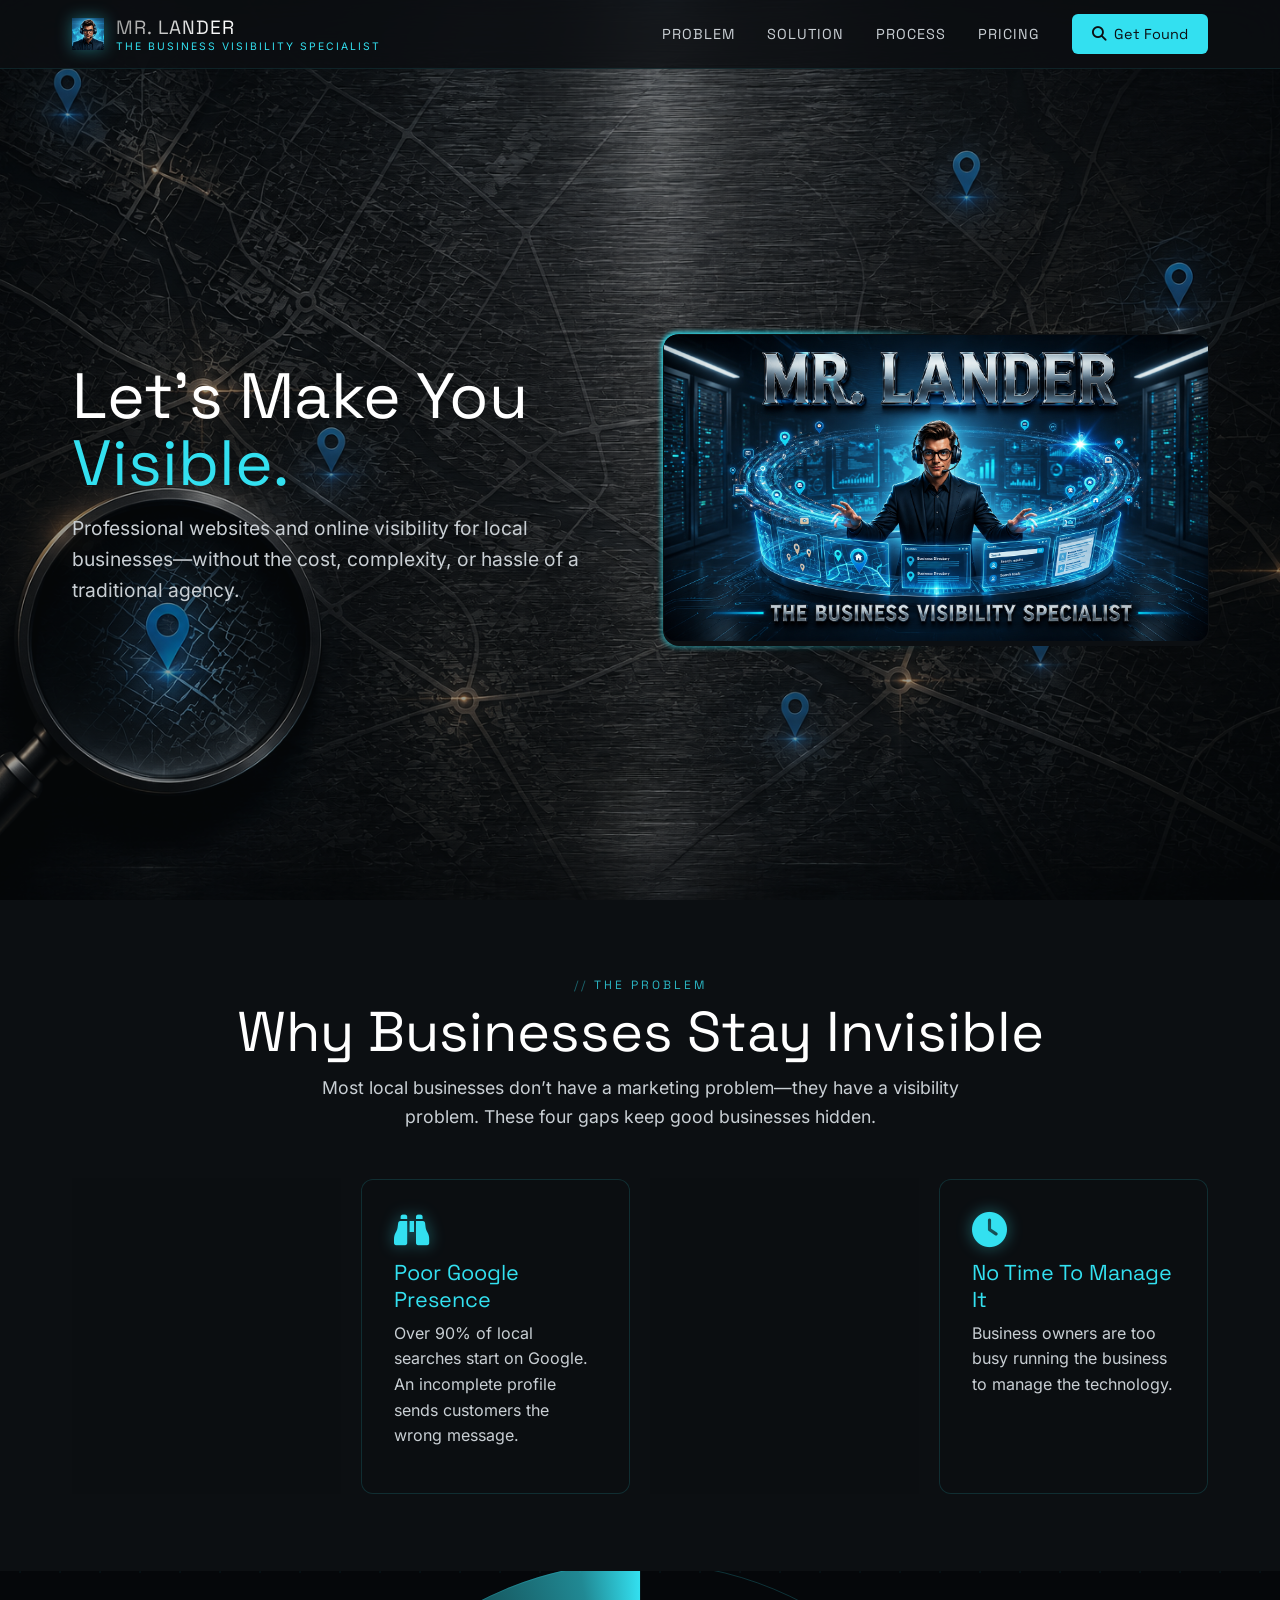
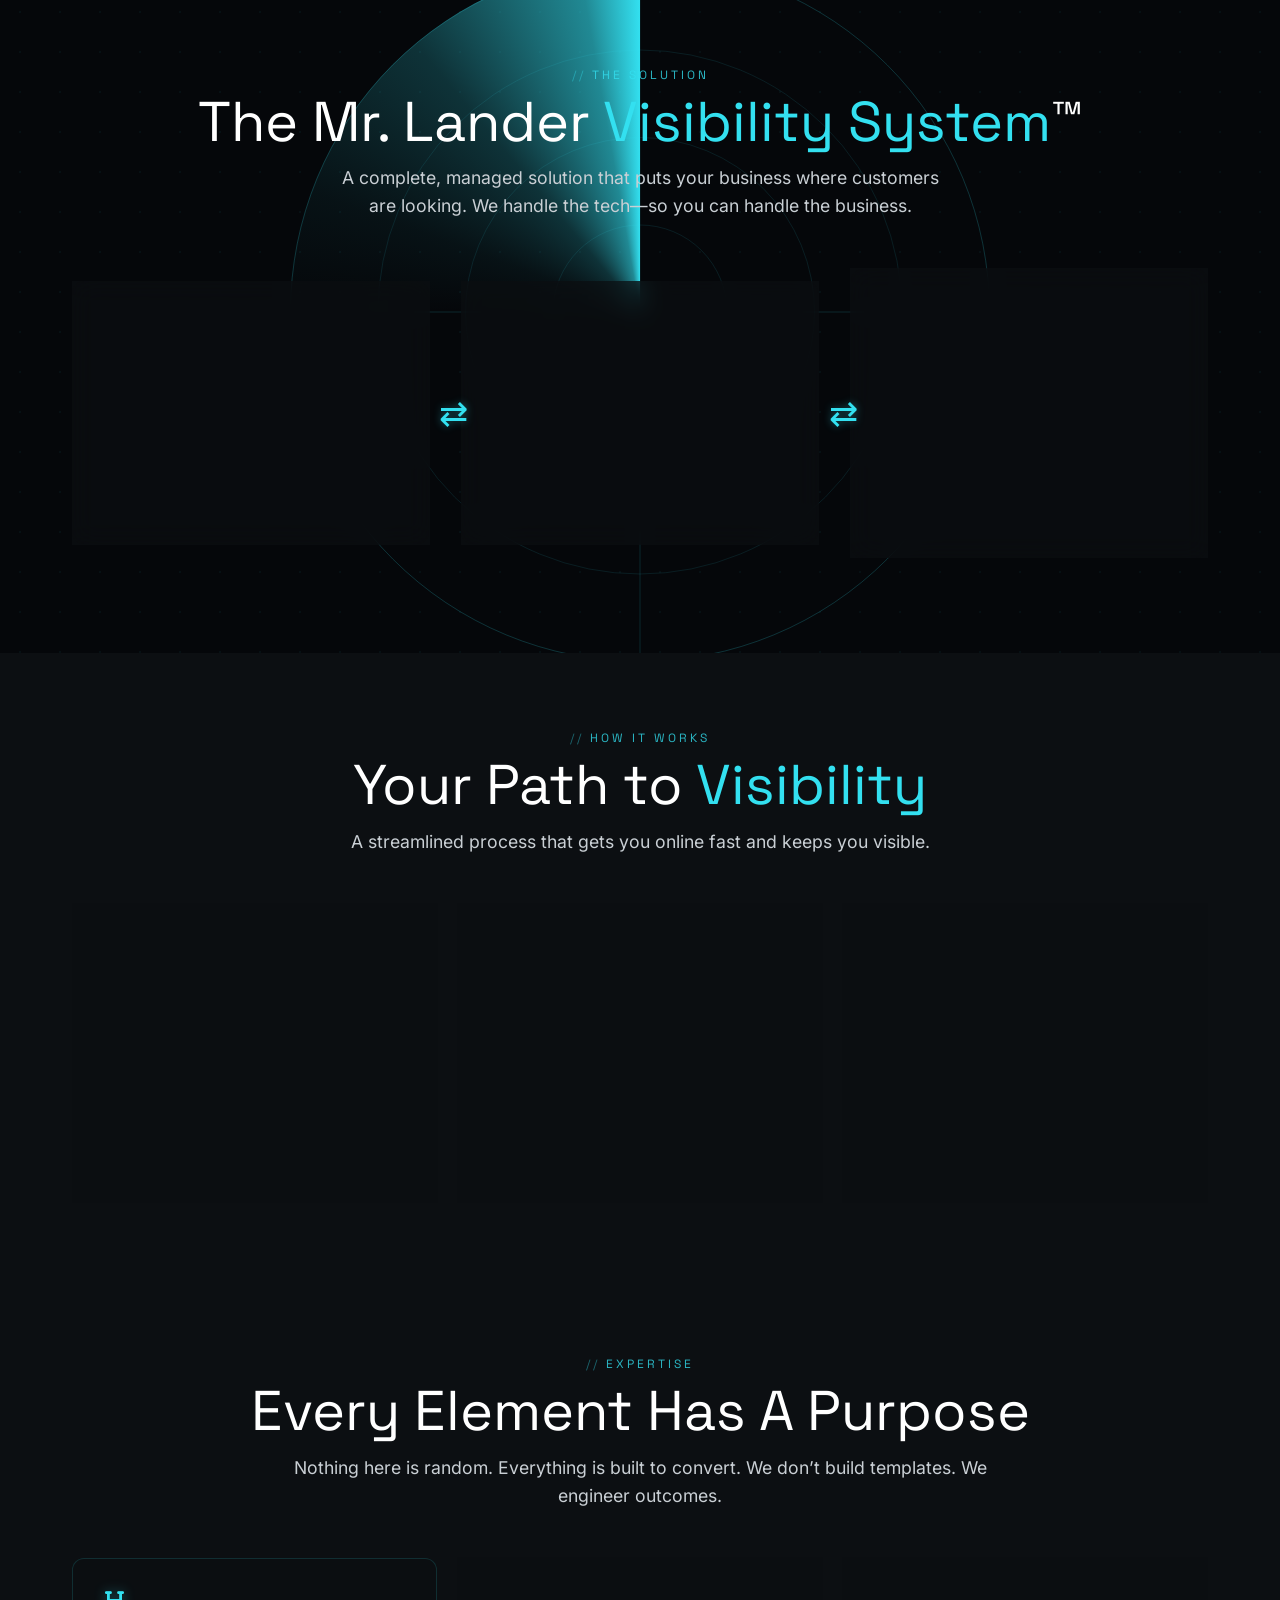
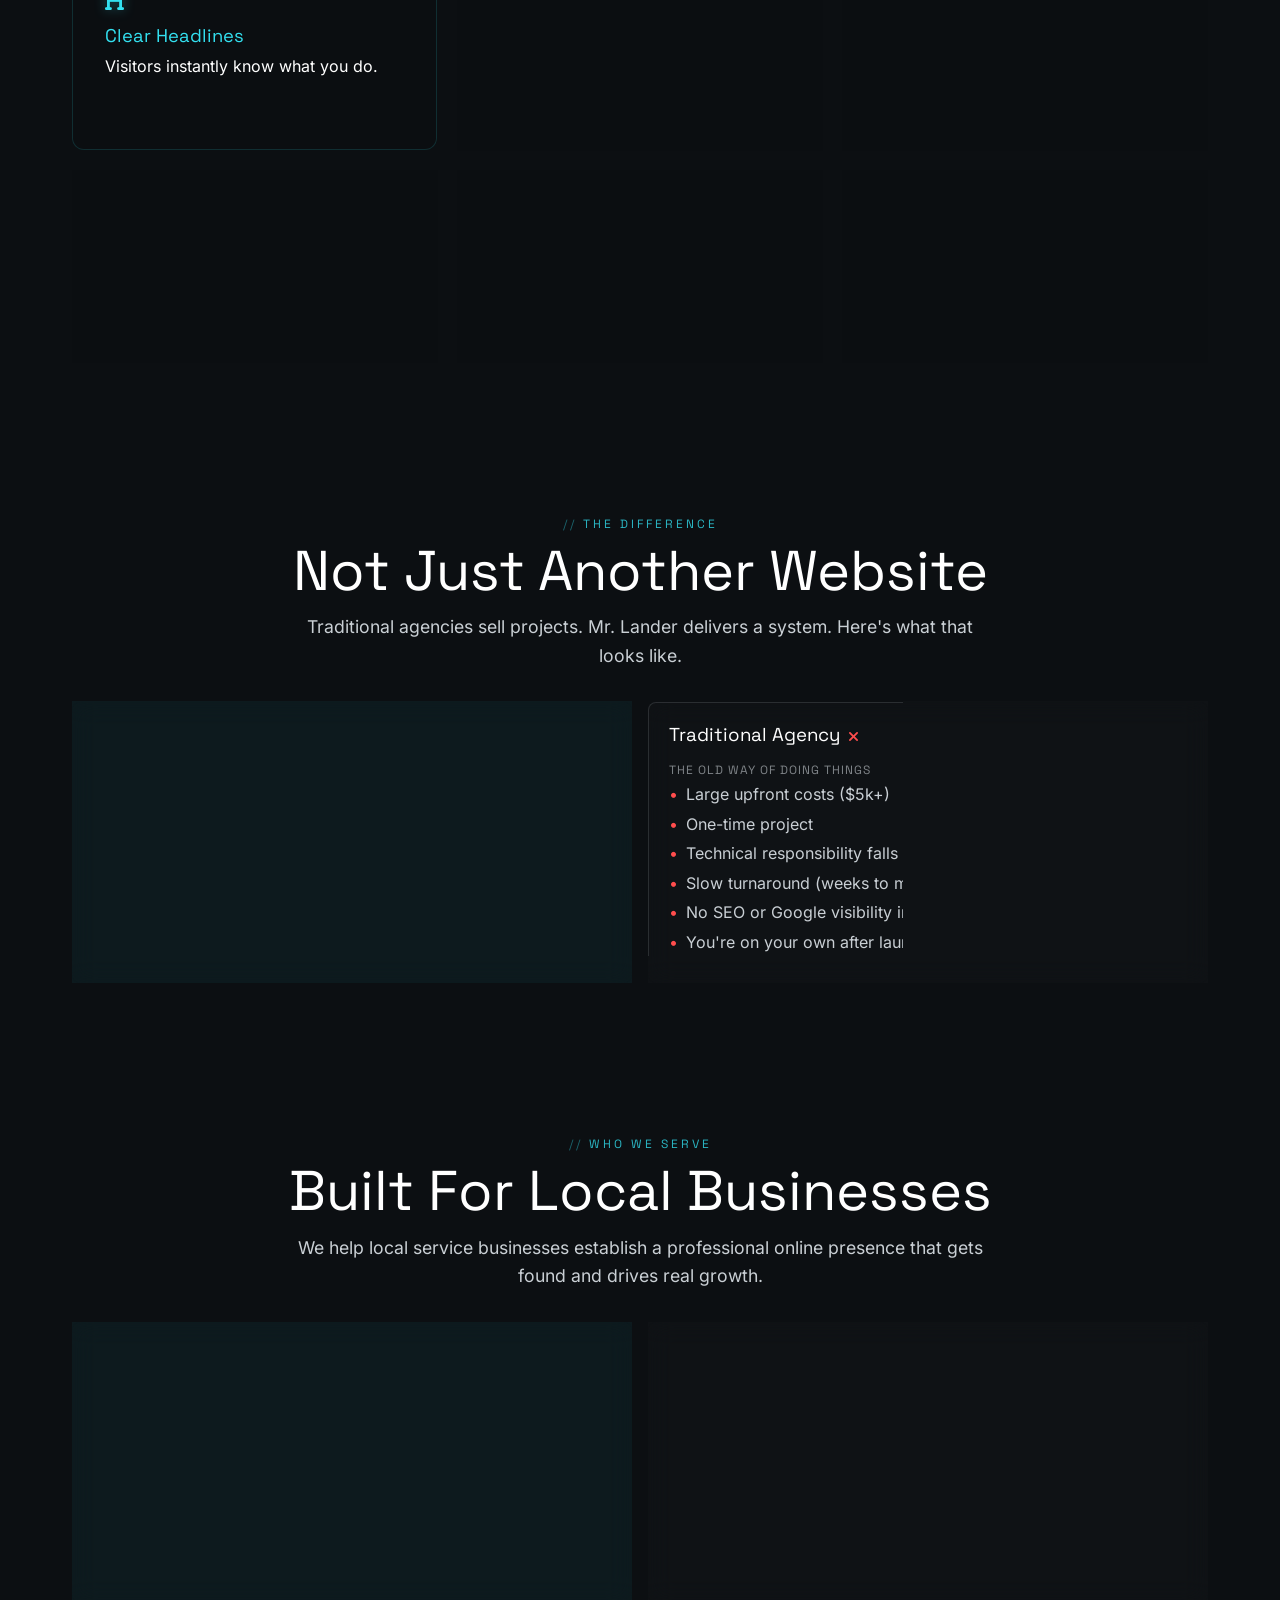
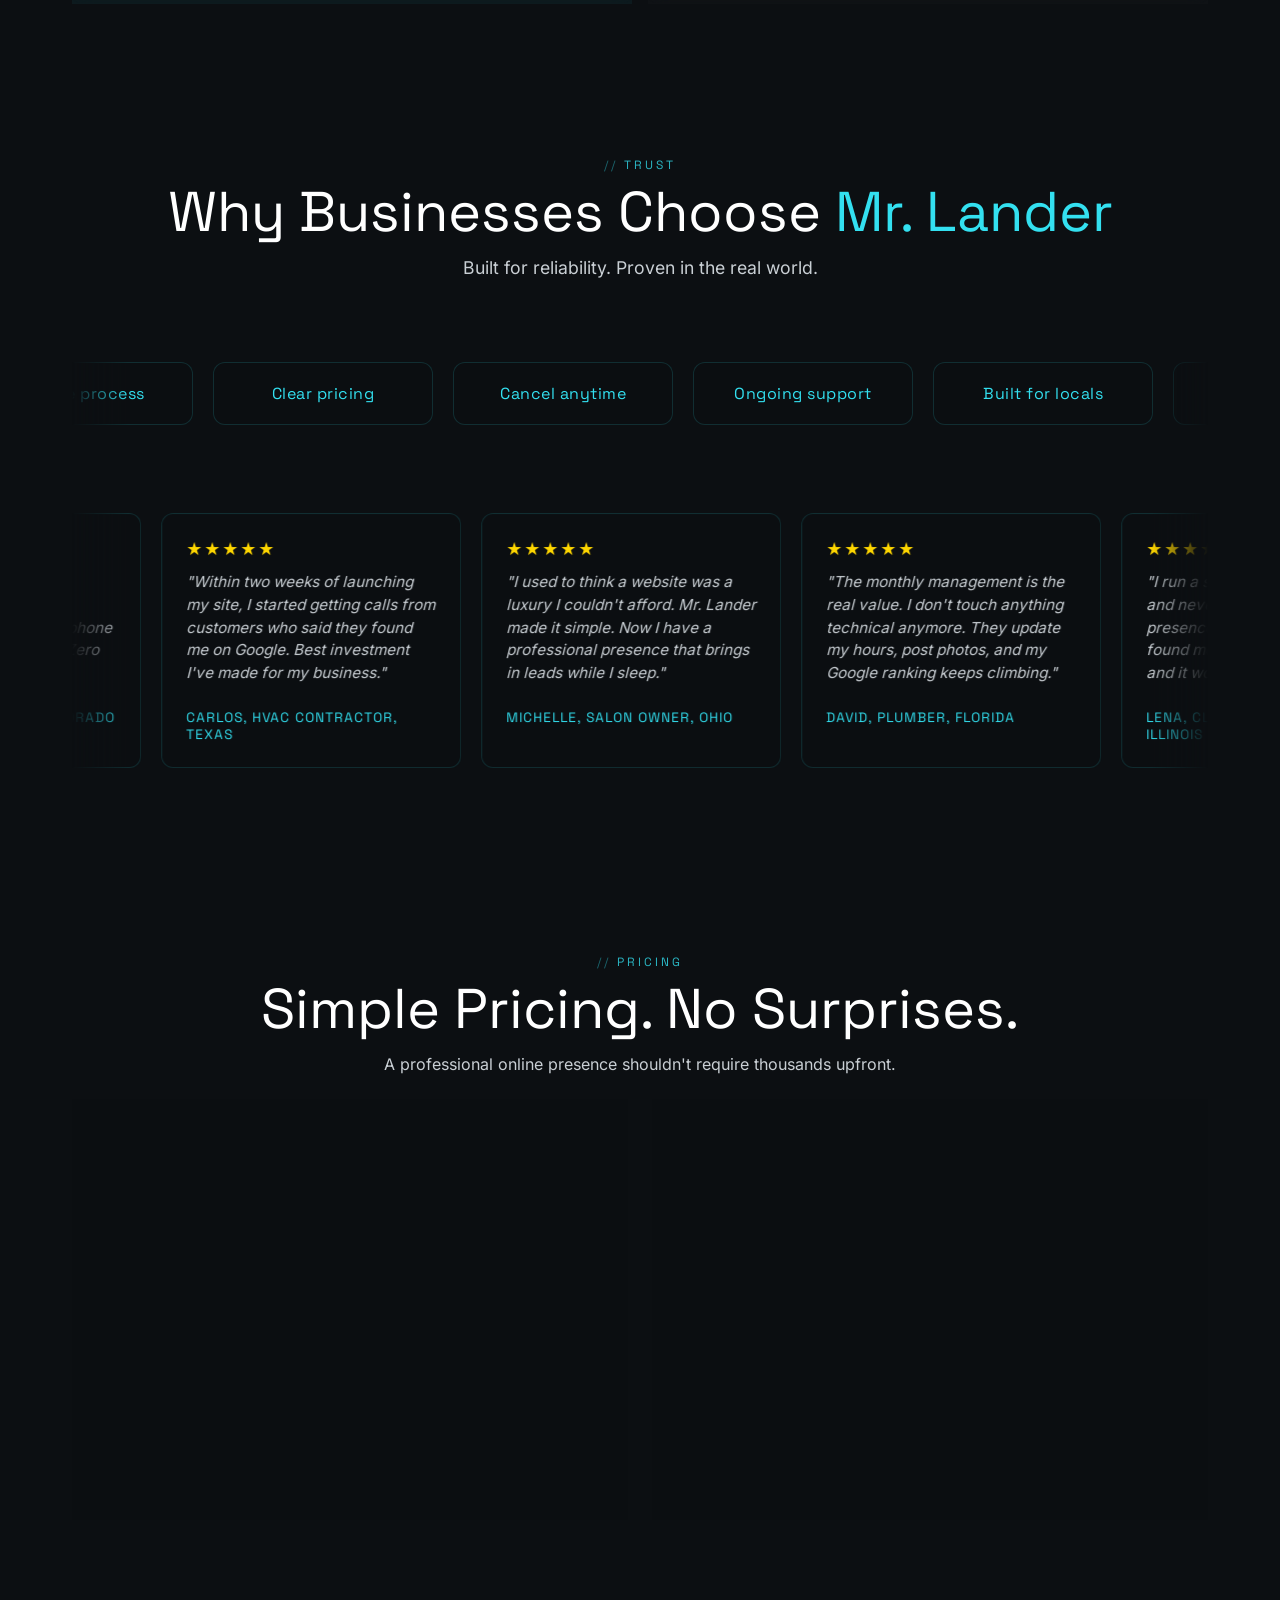
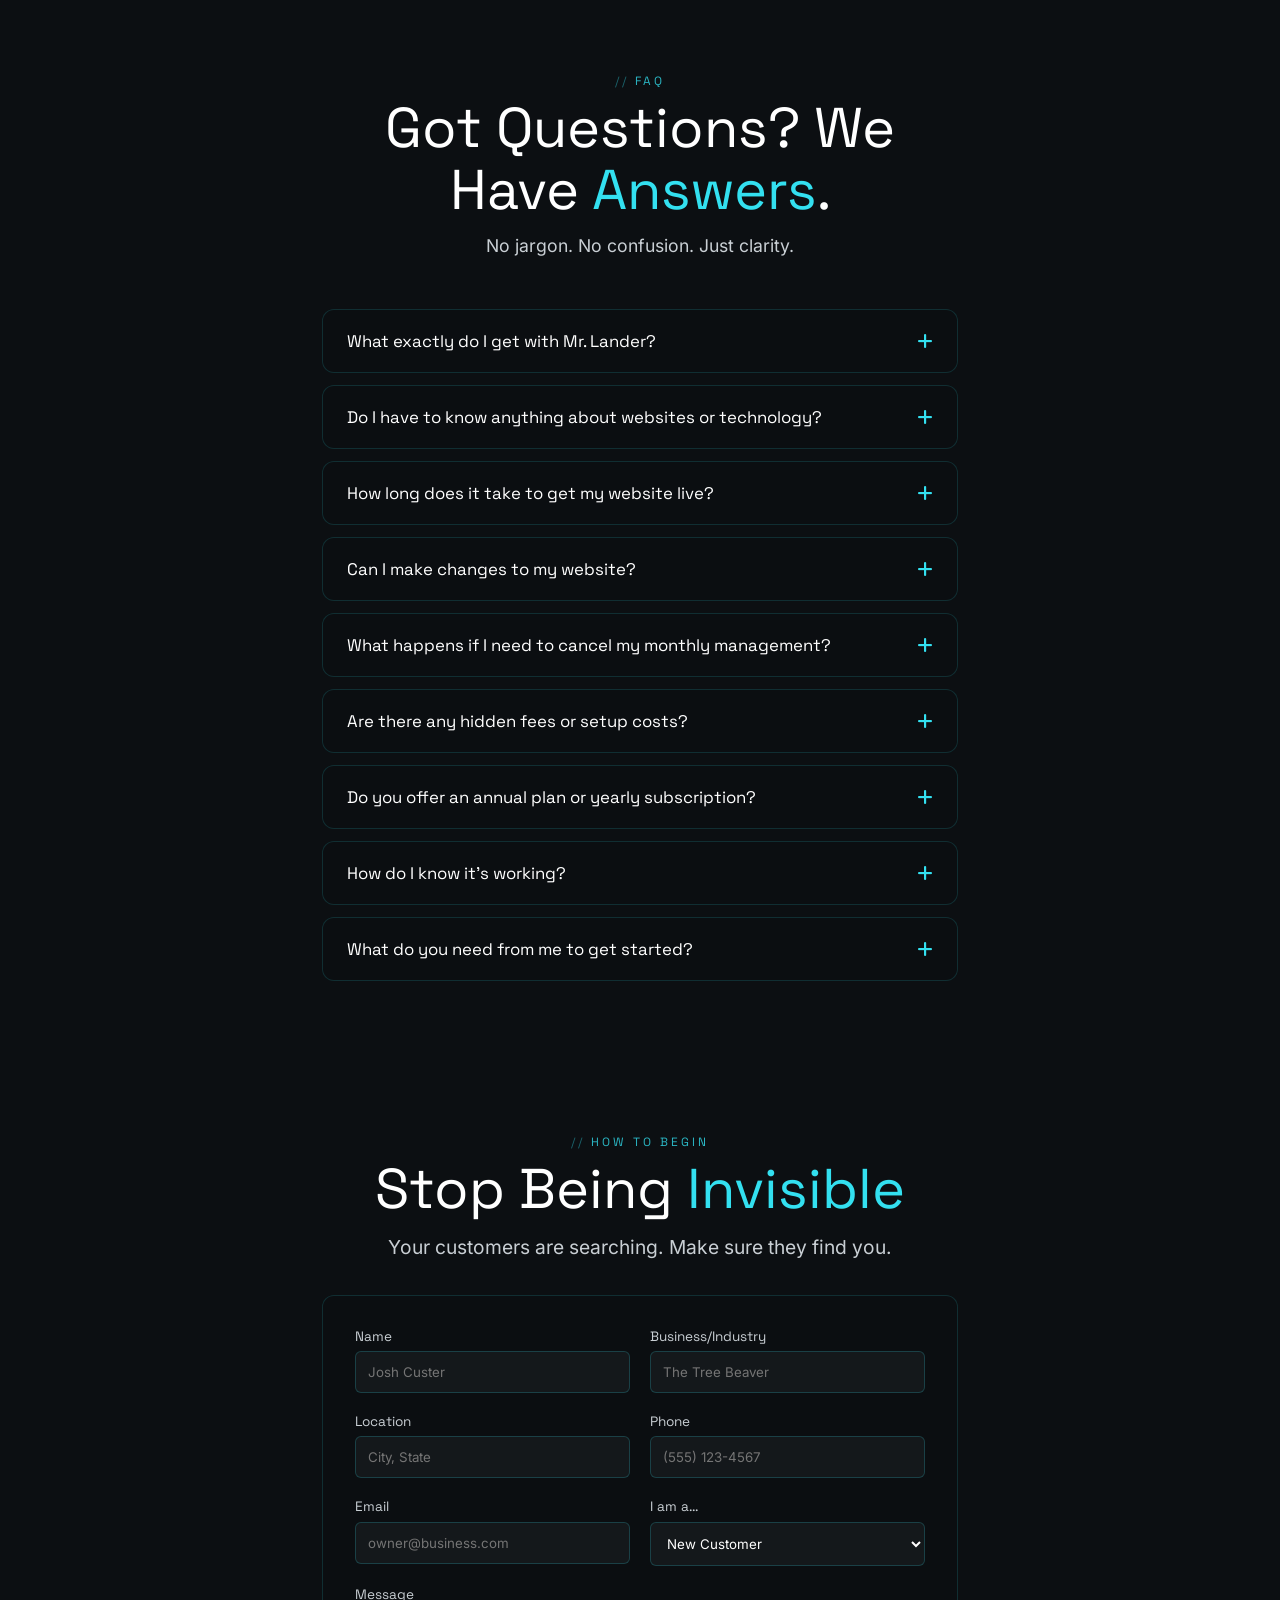
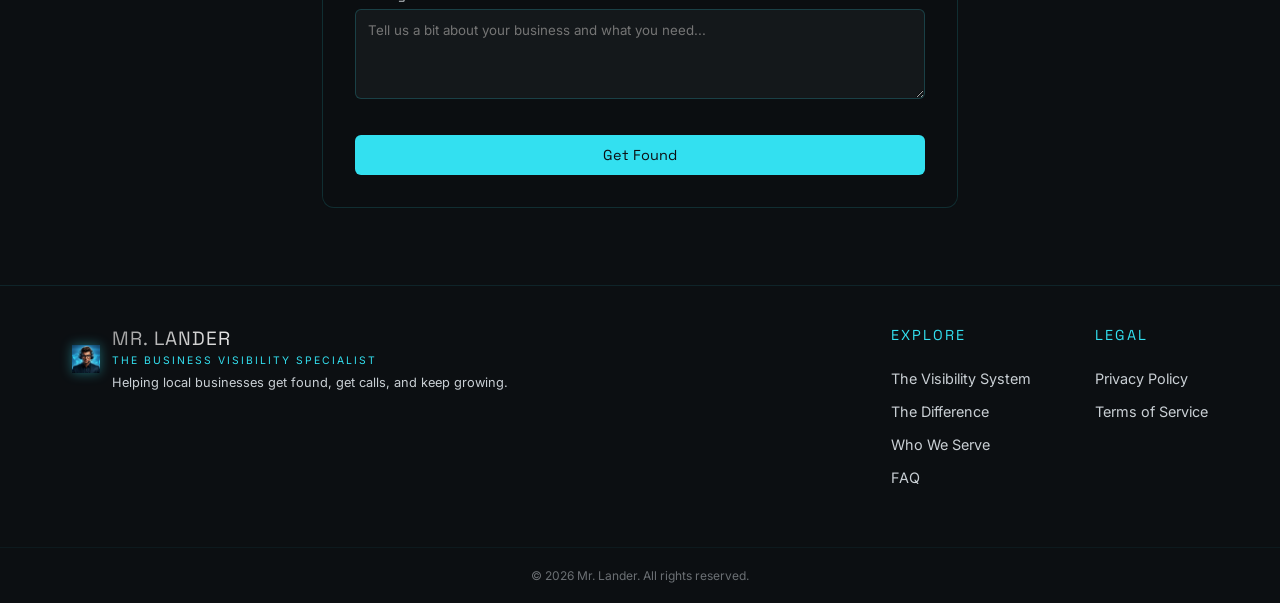
==== commit 6de88218: "final fucking with it, i hope" ====
--- a/index.html
+++ b/index.html
@@ -4,12 +4,24 @@
     <meta charset="UTF-8">
     <meta name="viewport" content="width=device-width, initial-scale=1.0">
     <title>Mr. Lander — The Business Visibility Specialist</title>
+    <meta name="description" content="Professional websites and online visibility for local service businesses—without the cost, complexity, or hassle of a traditional agency. Managed website, Google Business Profile setup, and local SEO for one flat monthly price.">
+
+    <meta property="og:type" content="website">
+    <meta property="og:title" content="Mr. Lander — The Business Visibility Specialist">
+    <meta property="og:description" content="Professional websites and online visibility for local service businesses—without the cost, complexity, or hassle of a traditional agency.">
+    <meta property="og:image" content="https://nefarioushippie.github.io/Mr.-Lander-Demo/images/ml-hero.png">
+    <meta property="og:url" content="https://nefarioushippie.github.io/Mr.-Lander-Demo/">
+
+    <meta name="twitter:card" content="summary_large_image">
+    <meta name="twitter:title" content="Mr. Lander — The Business Visibility Specialist">
+    <meta name="twitter:description" content="Professional websites and online visibility for local service businesses—without the cost, complexity, or hassle of a traditional agency.">
+    <meta name="twitter:image" content="https://nefarioushippie.github.io/Mr.-Lander-Demo/images/ml-hero.png">
+
     <link rel="icon" type="image/png" href="images/ml-favicon.png">
-    <link rel="preconnect" href="https://fonts.googleapis.com">
-    <link rel="preconnect" href="https://fonts.gstatic.com" crossorigin>
     <link rel="stylesheet" href="https://cdnjs.cloudflare.com/ajax/libs/font-awesome/6.5.1/css/all.min.css">
     <link rel="stylesheet" href="css/style.css">
 </head>
+
 <body>
 
     <div id="top"></div>
--- a/css/style.css
+++ b/css/style.css
@@ -613,19 +613,54 @@
 .footer-bottom { border-top: 1px solid rgba(51, 224, 240, 0.05); padding: 1.25rem 0; }
 .footer-copyright { font-size: 0.75rem; opacity: 0.5; text-align: center; white-space: nowrap; }
 
-/* PORTRAIT TABLET TIER (Specific range for portrait tablets like iPad: 42rem to 47.98rem) */
-@media (min-width: 42rem) and (max-width: 47.98rem) {
+/* TABLET CONTENT TIER (42rem to 63.98rem — covers iPad split-view/portrait Android tablets up through small laptops).
+   All content sections upgrade together here so nothing is left half-mobile/half-tablet. Nav intentionally
+   stays in its compact mobile form until 48rem (see NAV TIER below) — the full desktop nav's logo subtitle
+   wraps to 3 lines below ~48rem, which grows the fixed nav taller than the hero's padding-top allows and makes
+   it overlap the hero text underneath. */
+@media (min-width: 42rem) and (max-width: 63.98rem) {
+    .hero { min-height: auto; padding-top: 5rem; padding-bottom: 3rem; }
+    .hero-inner { flex-direction: row; text-align: left; gap: 2rem; }
+
+    .problem-cards-container { grid-template-columns: repeat(4, 1fr); margin-top: 2.5rem; }
     .how-it-works-grid { grid-template-columns: repeat(3, 1fr); margin-top: 2.5rem; }
     .expertise-grid { grid-template-columns: repeat(3, 1fr); margin-top: 2.5rem; }
-}
-
-/* TABLET TIER / SMALL LAPTOPS (48rem to 63.98rem) */
+    .pricing-grid { flex-direction: row; margin-top: 1rem; justify-content: center; }
+
+    .glass-card { max-width: none; margin-inline: 0; }
+
+    .flow-container { flex-direction: row; margin-top: 2.5rem; }
+    .flow-step { min-width: 0; flex: 1 1 0; }
+    .flow-step:not(:last-child)::after { content: '⇄'; right: -2rem; bottom: auto; top: 50%; transform: translateY(-50%); z-index: 10; }
+
+    .step-number { left: 2rem; transform: translateX(0); }
+    .comparison-grid { grid-template-columns: 1fr 1fr; margin-top: 2rem; }
+    .form-grid { grid-template-columns: 1fr 1fr; }
+    .faq-container-wrap, .contact-container-wrap { max-width: 700px; margin-inline: auto; }
+    .faq-container { max-width: 700px; margin-top: 2.5rem; }
+
+    .map-section { padding: 5rem 0; }
+
+    .footer-inner { flex-direction: row; text-align: left; justify-content: space-between; align-items: flex-start; gap: 3rem; padding-bottom: 3rem; }
+    .footer-brand { flex-direction: row; }
+    .footer-links-wrapper { display: flex; gap: 3rem; }
+    .footer-col h4 { font-family: var(--font-head); font-size: 0.9rem; color: var(--cyan); text-transform: uppercase; letter-spacing: 2px; margin-bottom: 1.5rem; }
+    .footer-col ul { list-style: none; }
+    .footer-col li { margin-bottom: 0.8rem; }
+    .footer-col a { font-family: var(--font-body); font-size: 0.9rem; color: var(--chrome); text-decoration: none; transition: color 0.3s ease; }
+    .footer-col a:hover { color: var(--white); }
+    .footer-mobile-legal { display: none; }
+}
+
+/* TABLET NAV TIER (48rem to 63.98rem) — the desktop-style nav (full logo lockup + inline links + button)
+   needs this extra width or the logo subtitle wraps to 3 lines and overlaps the hero below it. Below 48rem
+   the compact mobile nav (hamburger + centered title) stays in place, which fits cleanly at any width. */
 @media (min-width: 48rem) and (max-width: 63.98rem) {
     .mobile-title { display: none; }
     .logo-text-wrap { display: block; }
     .hamburger { display: none; }
     .mobile-menu { display: none !important; }
-    
+
     .nav-links { display: flex; gap: 1.5rem; list-style: none; margin-left: auto; margin-right: 1.5rem; }
     .nav-links a {
         font-family: var(--font-head); color: var(--chrome); text-decoration: none; font-size: 0.85rem; font-weight: 500; text-transform: uppercase; letter-spacing: 1px; transition: color 0.3s ease; position: relative; min-height: 44px; display: inline-flex; align-items: center;
@@ -635,39 +670,8 @@
         content: ''; position: absolute; width: 0; height: 2px; bottom: 4px; left: 0; background: var(--cyan); transition: width 0.3s ease;
     }
     .nav-links a:hover::after { width: 100%; }
-    
+
     .btn-desktop { display: inline-flex; }
-
-    .hero { min-height: auto; padding-top: 5rem; padding-bottom: 3rem; }
-    .hero-inner { flex-direction: row; text-align: left; gap: 2rem; }
-
-    .problem-cards-container { grid-template-columns: repeat(4, 1fr); margin-top: 2.5rem; }
-    .how-it-works-grid { grid-template-columns: repeat(3, 1fr); margin-top: 2.5rem; }
-    .expertise-grid { grid-template-columns: repeat(3, 1fr); margin-top: 2.5rem; }
-    .pricing-grid { flex-direction: row; margin-top: 1rem; justify-content: center; }
-    
-    .glass-card { max-width: none; margin-inline: 0; }
-
-    .flow-container { flex-direction: row; margin-top: 2.5rem; }
-    .flow-step:not(:last-child)::after { content: '⇄'; right: -2rem; bottom: auto; top: 50%; transform: translateY(-50%); z-index: 10; }
-
-    .step-number { left: 2rem; transform: translateX(0); }
-    .comparison-grid { grid-template-columns: 1fr 1fr; margin-top: 2rem; }
-    .form-grid { grid-template-columns: 1fr 1fr; }
-    .faq-container-wrap, .contact-container-wrap { max-width: 700px; margin-inline: auto; }
-    .faq-container { max-width: 700px; margin-top: 2.5rem; }
-
-    .map-section { padding: 5rem 0; }
-
-    .footer-inner { flex-direction: row; text-align: left; justify-content: space-between; align-items: flex-start; gap: 3rem; padding-bottom: 3rem; }
-    .footer-brand { flex-direction: row; }
-    .footer-links-wrapper { display: flex; gap: 3rem; }
-    .footer-col h4 { font-family: var(--font-head); font-size: 0.9rem; color: var(--cyan); text-transform: uppercase; letter-spacing: 2px; margin-bottom: 1.5rem; }
-    .footer-col ul { list-style: none; }
-    .footer-col li { margin-bottom: 0.8rem; }
-    .footer-col a { font-family: var(--font-body); font-size: 0.9rem; color: var(--chrome); text-decoration: none; transition: color 0.3s ease; }
-    .footer-col a:hover { color: var(--white); }
-    .footer-mobile-legal { display: none; }
 }
 
 /* DESKTOP TIER (1024px and up) */
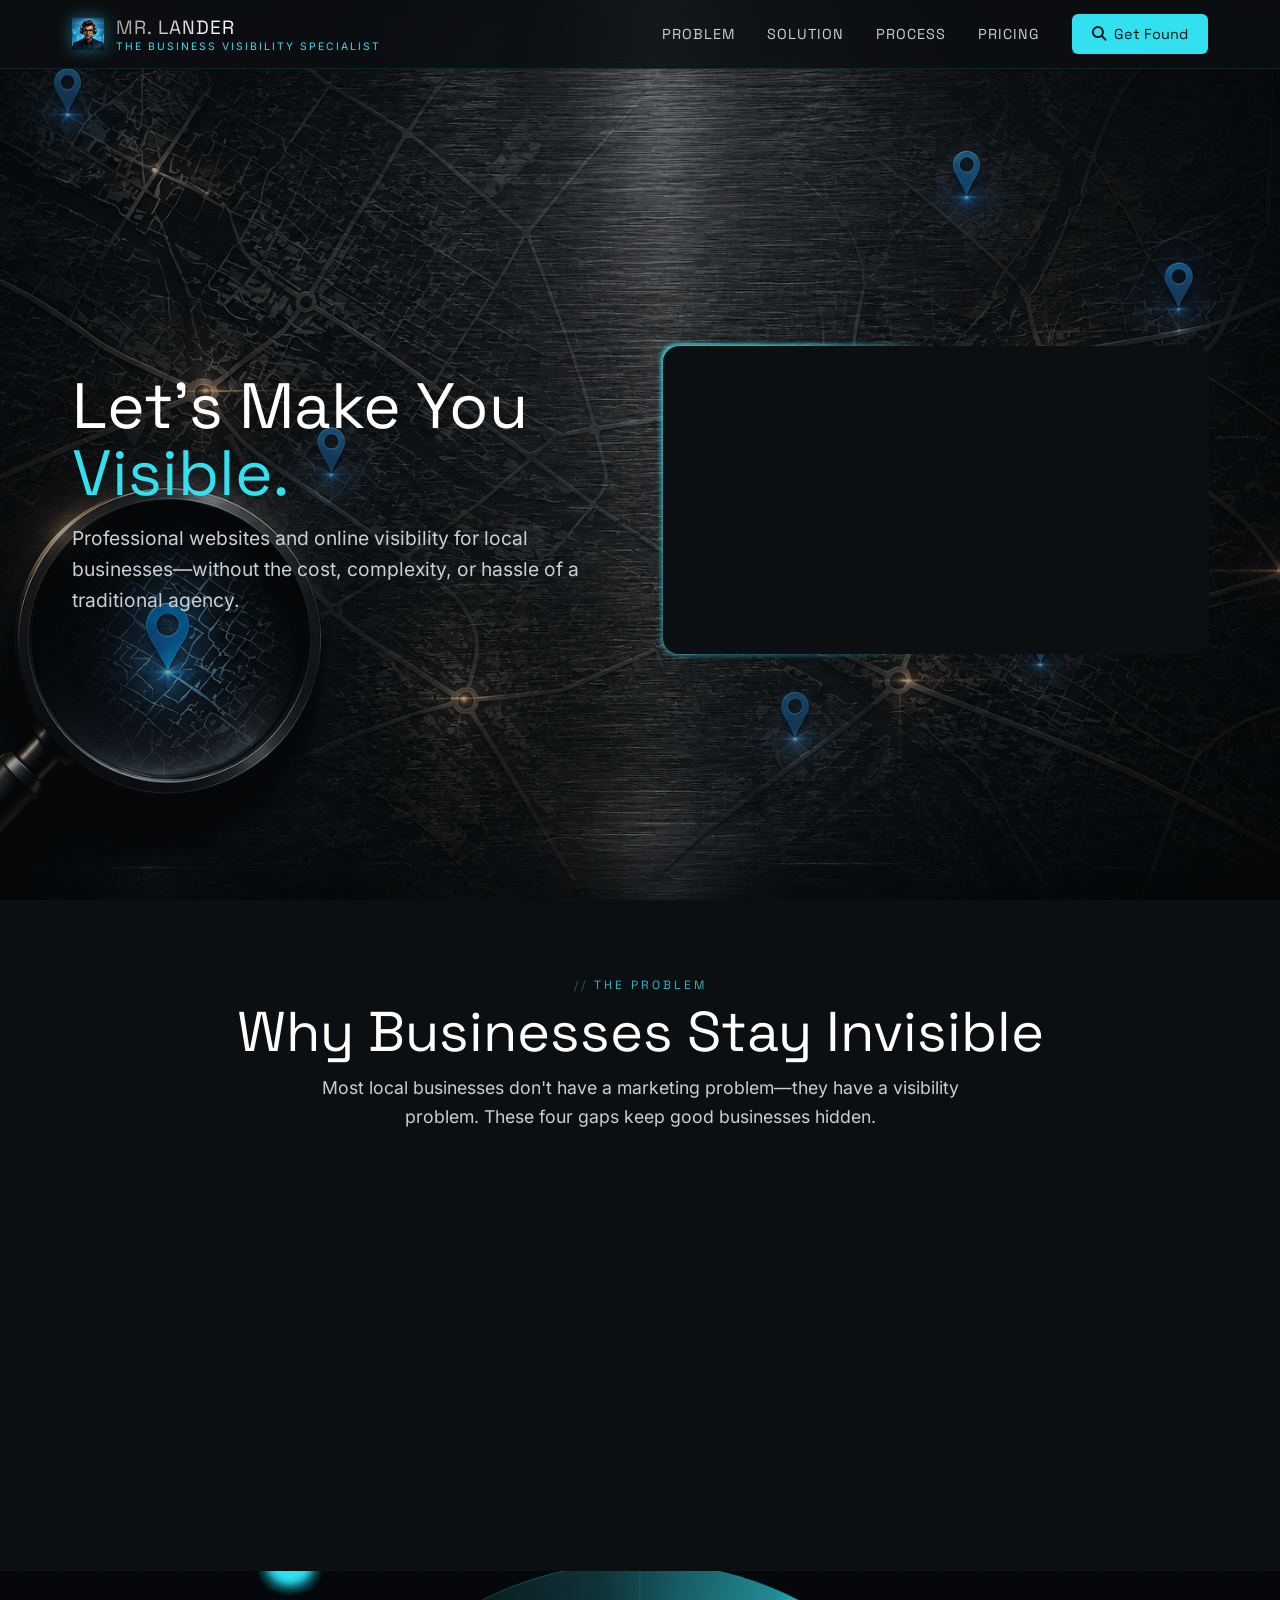
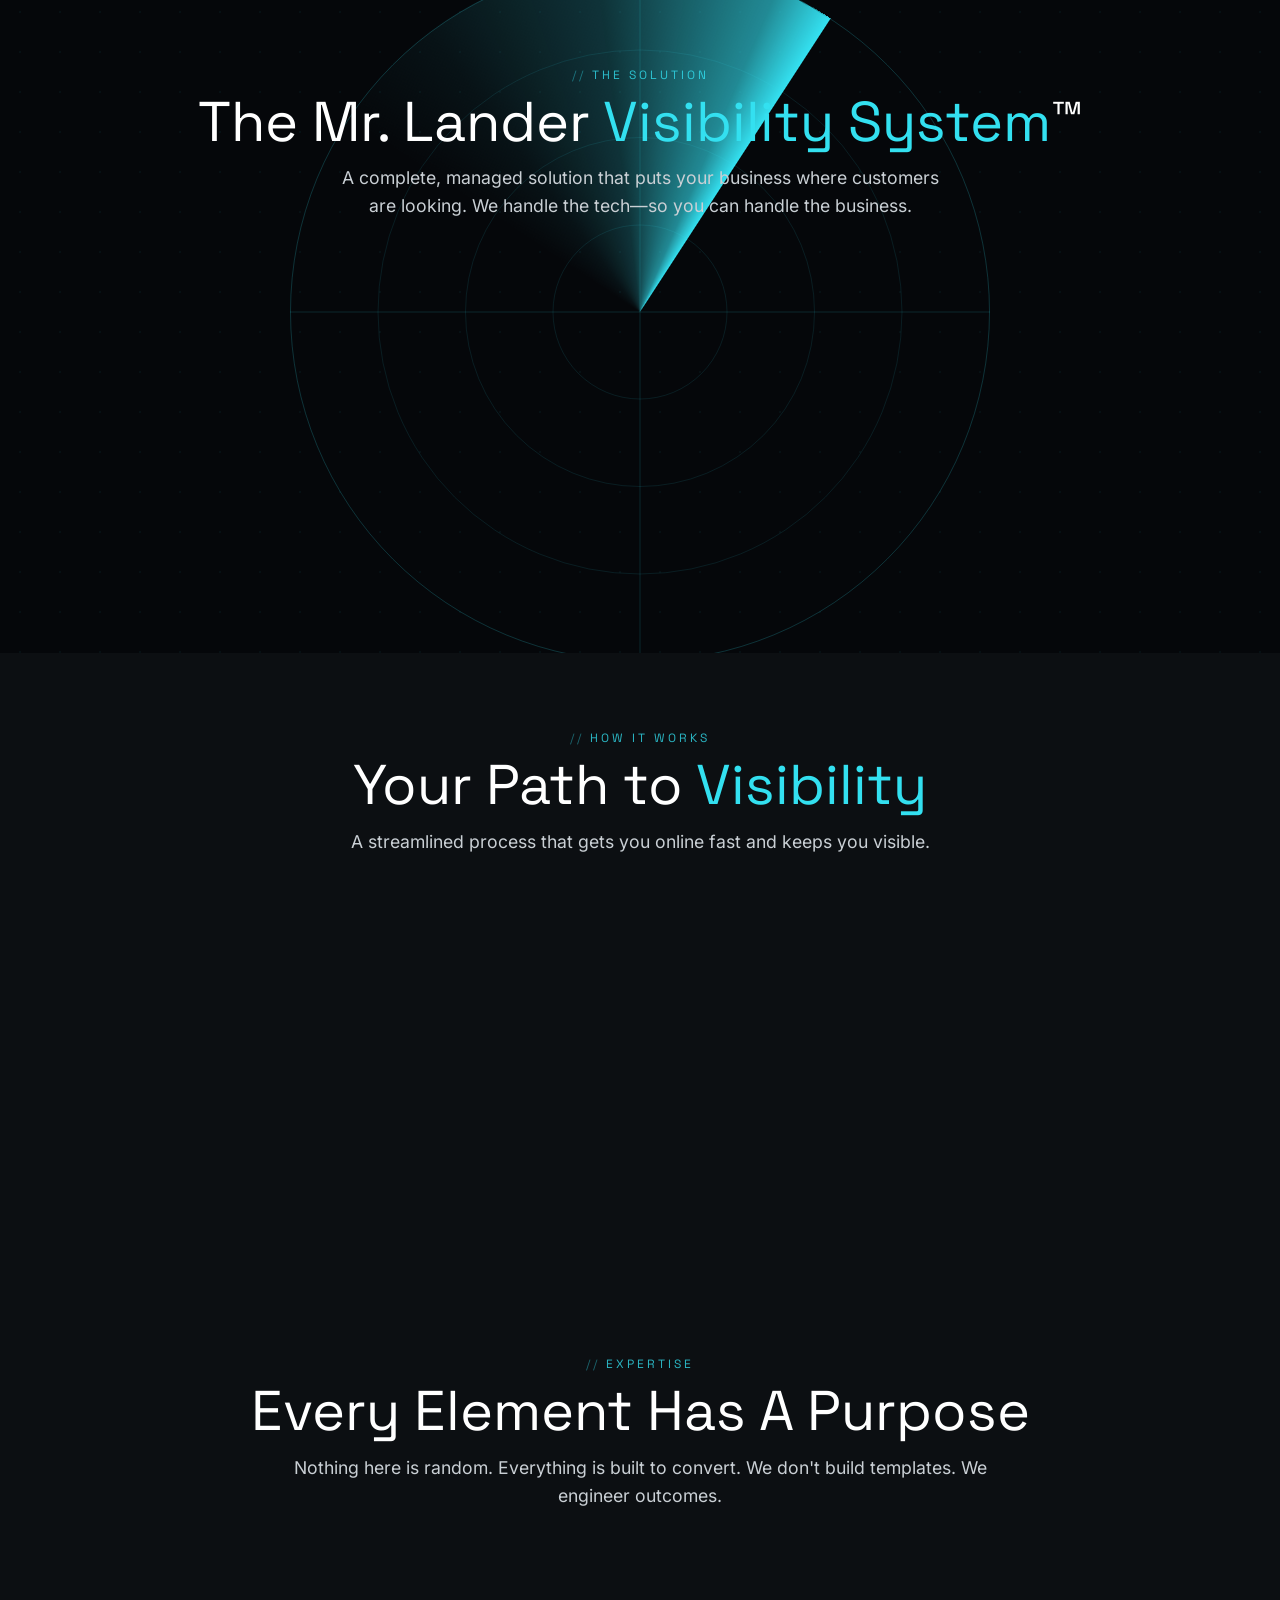
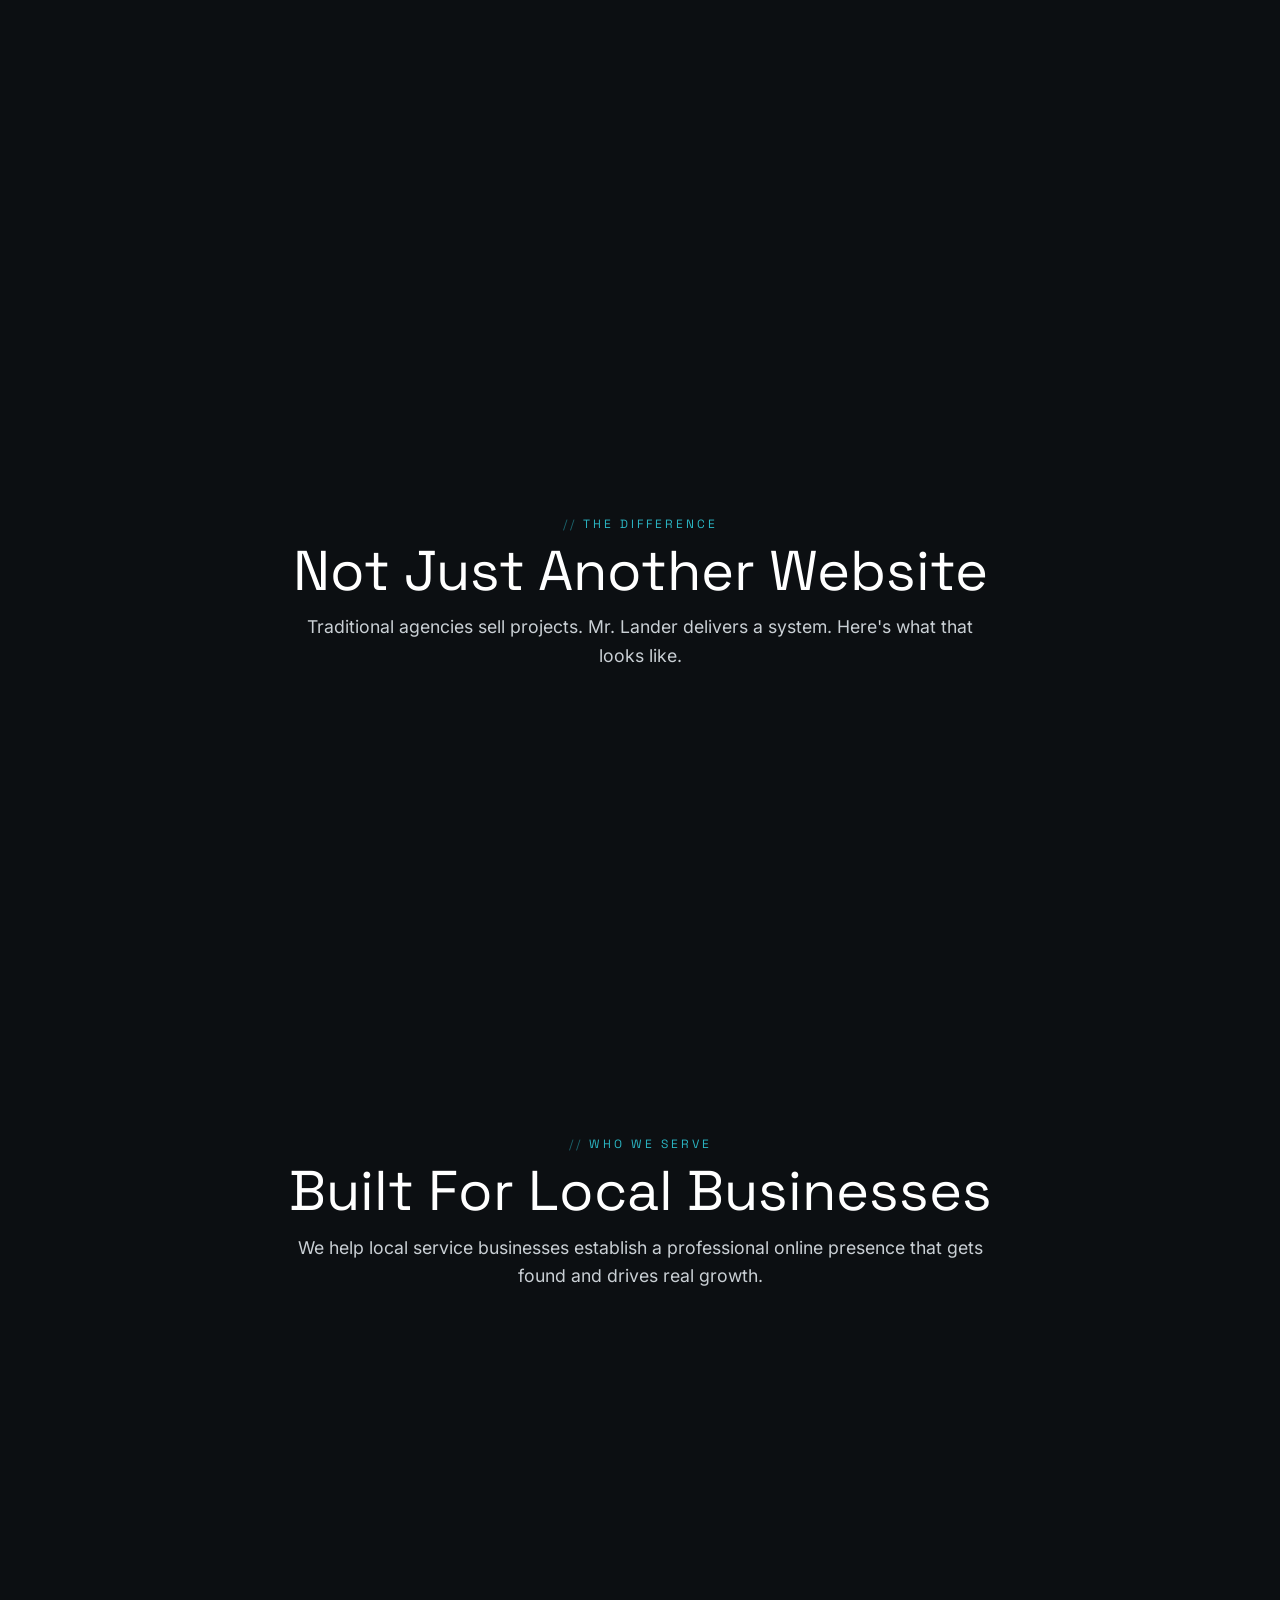
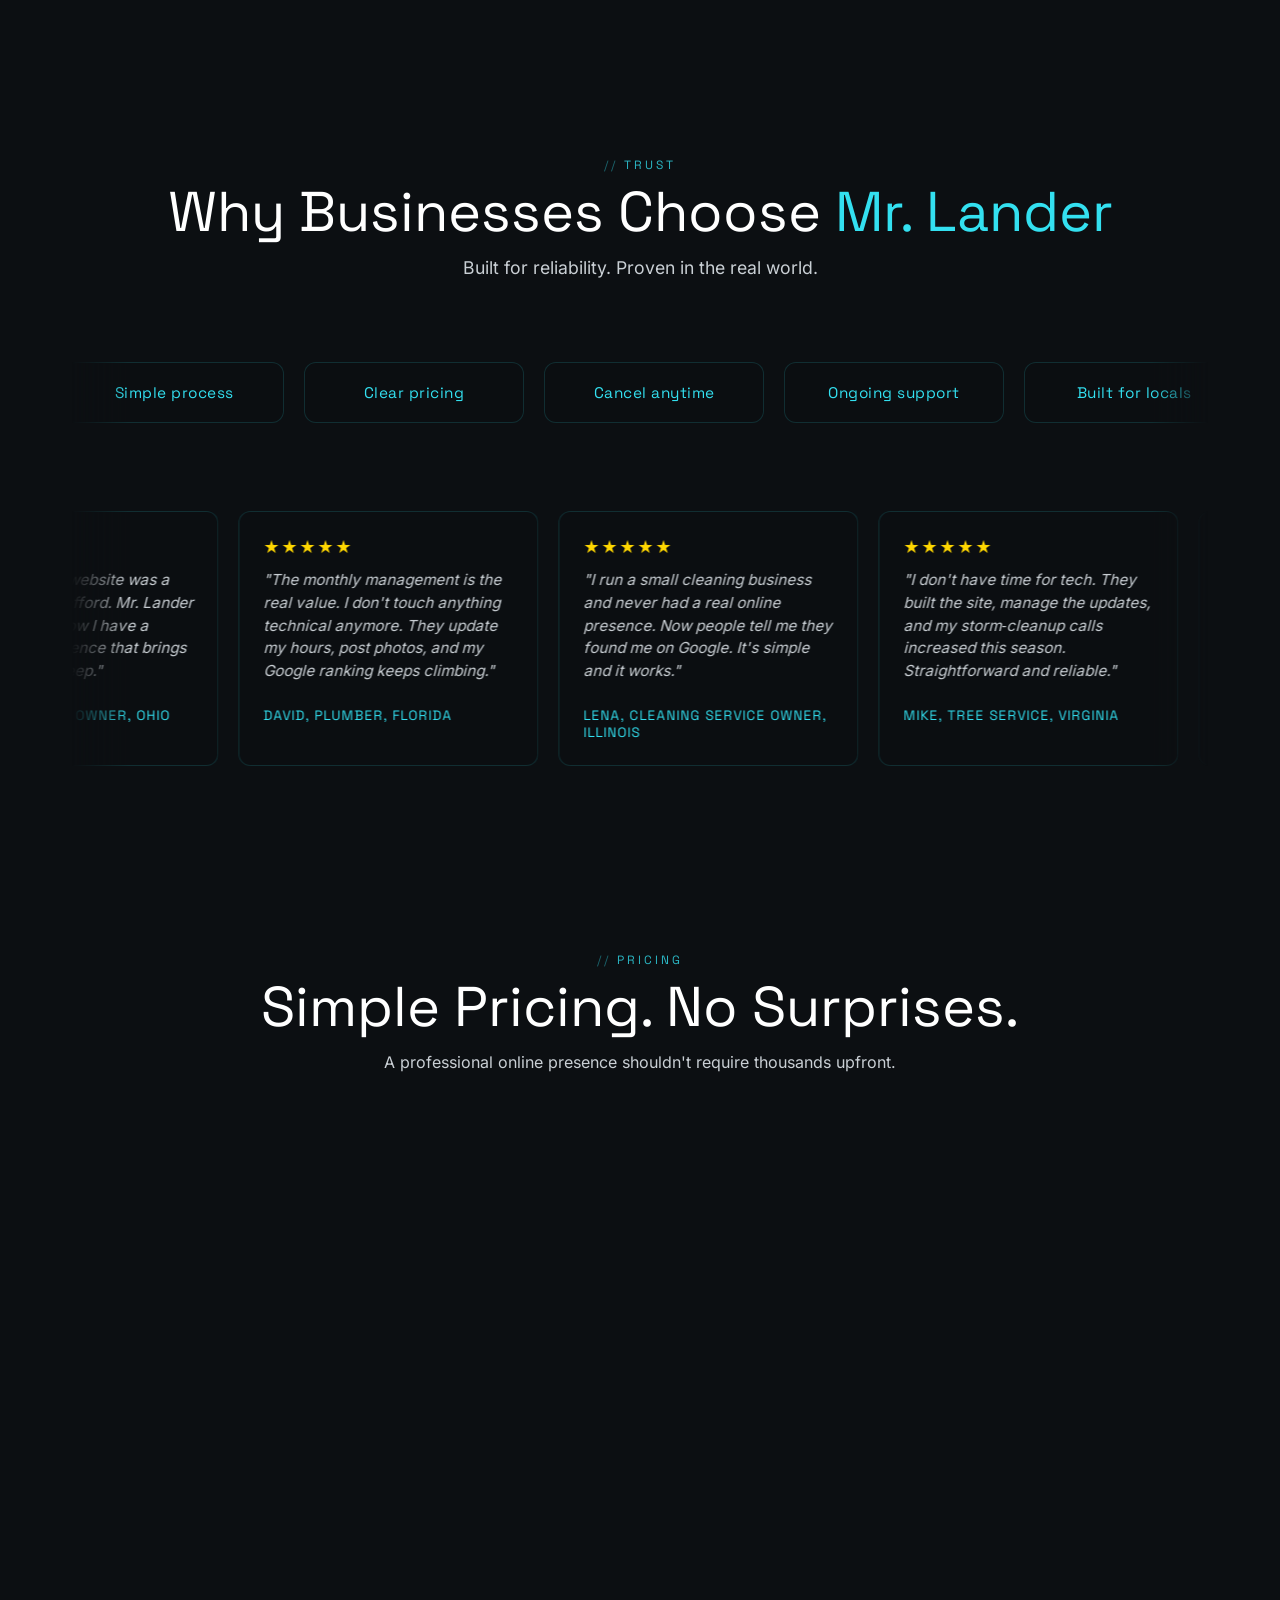
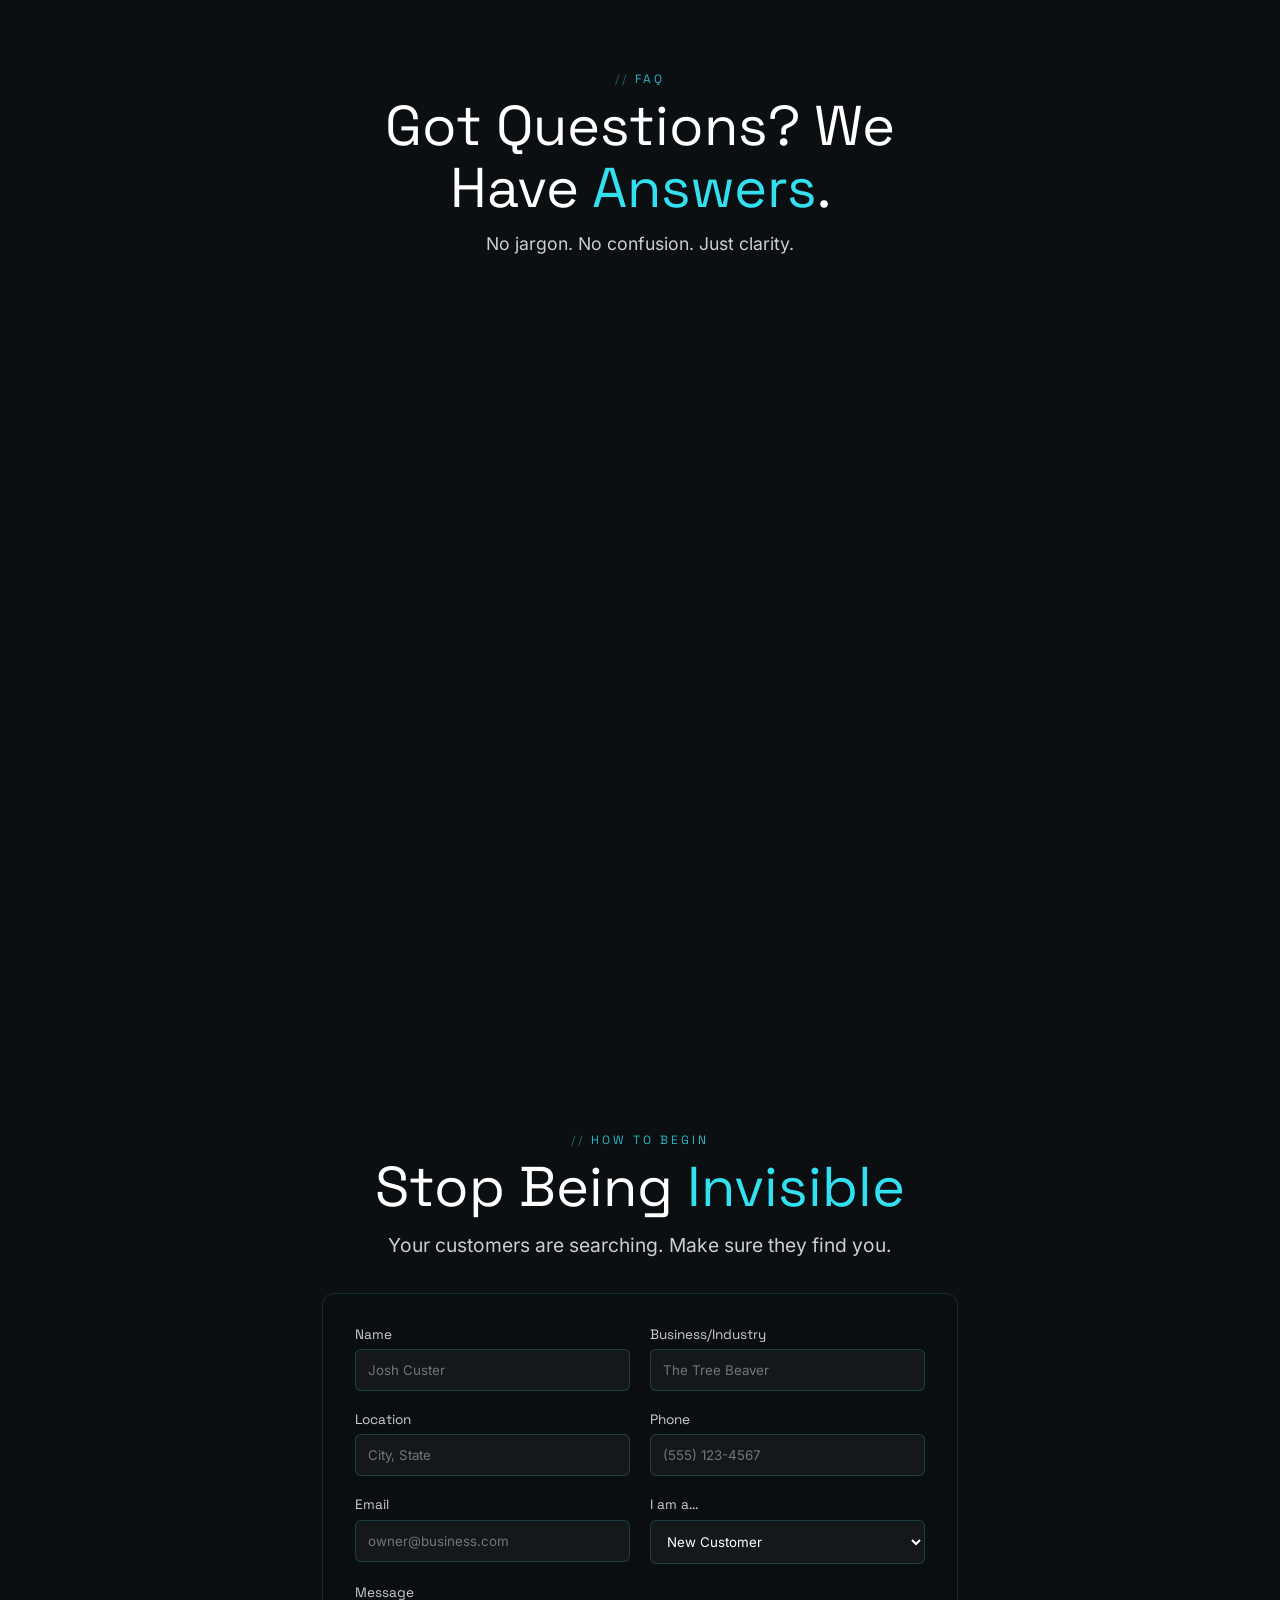
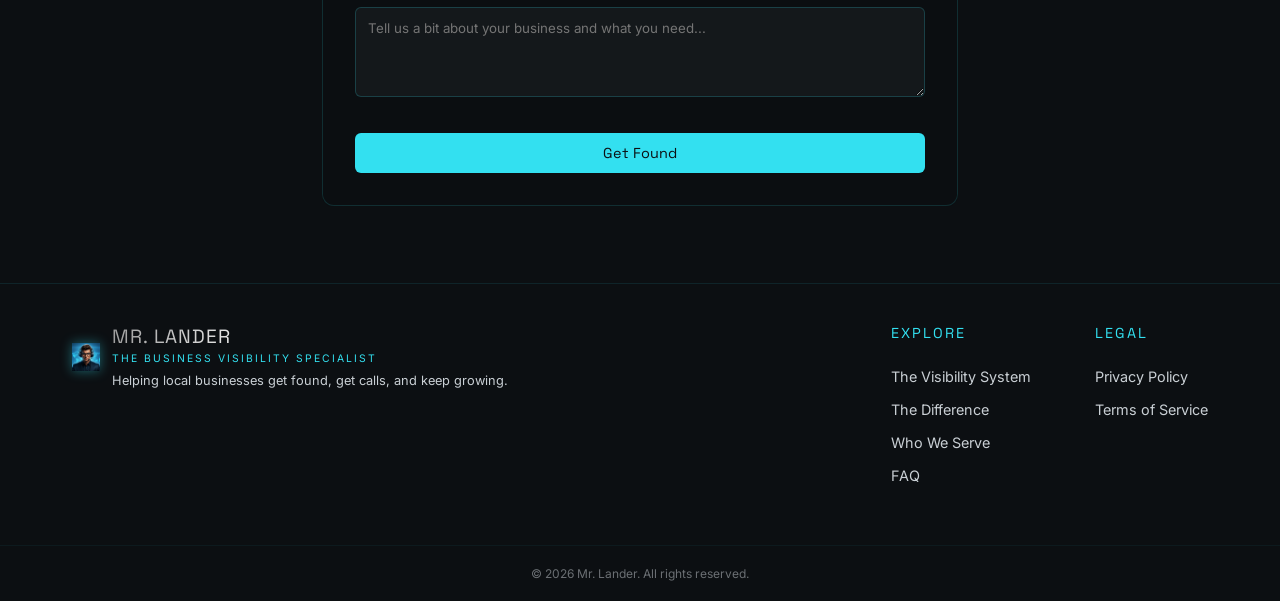
==== commit 6de8e3cb: "one last time" ====
--- a/index.html
+++ b/index.html
@@ -16,6 +16,9 @@
     <meta name="twitter:title" content="Mr. Lander — The Business Visibility Specialist">
     <meta name="twitter:description" content="Professional websites and online visibility for local service businesses—without the cost, complexity, or hassle of a traditional agency.">
     <meta name="twitter:image" content="https://nefarioushippie.github.io/Mr.-Lander-Demo/images/ml-hero.png">
+
+    <!-- Security: Content Security Policy (optional - remove if it breaks anything) -->
+    <meta http-equiv="Content-Security-Policy" content="default-src 'self'; script-src 'self' https://cdnjs.cloudflare.com; style-src 'self' https://cdnjs.cloudflare.com; font-src 'self' https://cdnjs.cloudflare.com; img-src 'self' data:;">
 
     <link rel="icon" type="image/png" href="images/ml-favicon.png">
     <link rel="stylesheet" href="https://cdnjs.cloudflare.com/ajax/libs/font-awesome/6.5.1/css/all.min.css">
@@ -63,9 +66,10 @@
                 <a href="#contact" class="btn-primary btn-desktop">
                     <i class="fa-solid fa-magnifying-glass"></i> <span>Get Found</span>
                 </a>
-                <div class="hamburger" role="button" aria-label="Toggle Navigation" aria-expanded="false" tabindex="0">
+                <!-- FIX: Changed div to button for accessibility -->
+                <button class="hamburger" role="button" aria-label="Toggle Navigation" aria-expanded="false" tabindex="0">
                     <i class="fa-solid fa-bars"></i>
-                </div>
+                </button>
             </div>
         </div>
         <div class="mobile-menu">
@@ -94,7 +98,8 @@
             </div>
             <div class="hero-image-wrapper">
                 <div class="glow-border">
-                    <img id="hero-mockup" src="images/ml-hero.png" alt="Mr. Lander Hologram">
+                    <!-- FIX: Added loading="lazy" and decoding="async" for performance -->
+                    <img id="hero-mockup" src="images/ml-hero.png" alt="Mr. Lander Hologram" loading="lazy" decoding="async">
                 </div>
             </div>
         </div>
@@ -105,7 +110,7 @@
             <span class="section-label">The Problem</span>
             <h2 class="text-center">Why Businesses Stay <span class="text-white">Invisible</span></h2>
             <p class="section-subtitle">
-                Most local businesses don’t have a marketing problem—they have a visibility problem. 
+                Most local businesses don't have a marketing problem—they have a visibility problem. 
                 These four gaps keep good businesses hidden.
             </p>
             <div class="problem-cards-container">
@@ -195,17 +200,17 @@
             <div class="how-it-works-grid">
                 <div class="glass-card step-card" data-animate>
                     <span class="step-number">01</span>
-                    <h3>Intake & Setup</h3>
+                    <h3>Intake &amp; Setup</h3>
                     <p>Tell us about your business. We collect your services, photos, hours, location, and contact information. You review the direction, and we handle the technical work — no tech required.</p>
                 </div>
                 <div class="glass-card step-card" data-animate>
                     <span class="step-number">02</span>
-                    <h3>Build & Launch</h3>
+                    <h3>Build &amp; Launch</h3>
                     <p>We build your professional online presence, optimize your local visibility, and connect your Google Business Profile. Once approved, we launch everything and put your business in front of customers searching for your services.</p>
                 </div>
                 <div class="glass-card step-card" data-animate>
                     <span class="step-number">03</span>
-                    <h3>Manage & Report</h3>
+                    <h3>Manage &amp; Report</h3>
                     <p>We handle hosting, updates, support, and ongoing improvements month after month. You receive a clear monthly performance report so you can see how your online presence is performing.</p>
                 </div>
             </div>
@@ -217,7 +222,7 @@
             <span class="section-label">Expertise</span>
             <h2 class="text-center">Every Element Has A <span class="text-white">Purpose</span></h2>
             <p class="section-subtitle">
-                Nothing here is random. Everything is built to convert. We don’t build templates. We engineer outcomes.
+                Nothing here is random. Everything is built to convert. We don't build templates. We engineer outcomes.
             </p>
             <div class="expertise-grid">
                 <div class="glass-card expertise-card" data-animate>
@@ -371,17 +376,17 @@
                     </div>
                     <div class="glass-card review-card">
                         <div class="review-stars">★★★★★</div>
-                        <p class="review-text">"I run a small cleaning business and never had a real online presence. Now people tell me they found me on Google. It’s simple and it works."</p>
+                        <p class="review-text">"I run a small cleaning business and never had a real online presence. Now people tell me they found me on Google. It's simple and it works."</p>
                         <div class="review-author">Lena, Cleaning Service Owner, Illinois</div>
                     </div>
                     <div class="glass-card review-card">
                         <div class="review-stars">★★★★★</div>
-                        <p class="review-text">"I don’t have time for tech. They built the site, manage the updates, and my storm‑cleanup calls increased this season. Straightforward and reliable."</p>
+                        <p class="review-text">"I don't have time for tech. They built the site, manage the updates, and my storm‑cleanup calls increased this season. Straightforward and reliable."</p>
                         <div class="review-author">Mike, Tree Service, Virginia</div>
                     </div>
                     <div class="glass-card review-card">
                         <div class="review-stars">★★★★★</div>
-                        <p class="review-text">"I didn’t want a complicated website project. Mr. Lander handled everything and my phone started ringing within days. Zero stress, zero tech."</p>
+                        <p class="review-text">"I didn't want a complicated website project. Mr. Lander handled everything and my phone started ringing within days. Zero stress, zero tech."</p>
                         <div class="review-author">Sarah, Pet Groomer, Colorado</div>
                     </div>
                     <div class="glass-card review-card" aria-hidden="true">
@@ -401,17 +406,17 @@
                     </div>
                     <div class="glass-card review-card" aria-hidden="true">
                         <div class="review-stars">★★★★★</div>
-                        <p class="review-text">"I run a small cleaning business and never had a real online presence. Now people tell me they found me on Google. It’s simple and it works."</p>
+                        <p class="review-text">"I run a small cleaning business and never had a real online presence. Now people tell me they found me on Google. It's simple and it works."</p>
                         <div class="review-author">Lena, Cleaning Service Owner, Illinois</div>
                     </div>
                     <div class="glass-card review-card" aria-hidden="true">
                         <div class="review-stars">★★★★★</div>
-                        <p class="review-text">"I don’t have time for tech. They built the site, manage the updates, and my storm‑cleanup calls increased this season. Straightforward and reliable."</p>
+                        <p class="review-text">"I don't have time for tech. They built the site, manage the updates, and my storm‑cleanup calls increased this season. Straightforward and reliable."</p>
                         <div class="review-author">Mike, Tree Service, Virginia</div>
                     </div>
                     <div class="glass-card review-card" aria-hidden="true">
                         <div class="review-stars">★★★★★</div>
-                        <p class="review-text">"I didn’t want a complicated website project. Mr. Lander handled everything and my phone started ringing within days. Zero stress, zero tech."</p>
+                        <p class="review-text">"I didn't want a complicated website project. Mr. Lander handled everything and my phone started ringing within days. Zero stress, zero tech."</p>
                         <div class="review-author">Sarah, Pet Groomer, Colorado</div>
                     </div>
                 </div>
@@ -428,7 +433,7 @@
                 <div class="glass-card pricing-card" data-animate>
                     <div class="price-sub">One-Time Setup Fee</div>
                     <div class="price-tag">$499</div>
-                    <p class="pricing-card-desc">Website build & profile optimization</p>
+                    <p class="pricing-card-desc">Website build &amp; profile optimization</p>
                     <ul class="check-list check-list-pricing">
                         <li data-icon="✓">Conversion-focused landing page</li>
                         <li data-icon="✓">Mobile-responsive design</li>
@@ -441,13 +446,13 @@
                 <div class="glass-card pricing-card" data-animate>
                     <div class="price-sub">Monthly Management</div>
                     <div class="price-tag">$99<span class="price-mo">/mo</span></div>
-                    <p class="pricing-card-desc">Hosting, updates, maintenance, security & support</p>
+                    <p class="pricing-card-desc">Hosting, updates, maintenance, security &amp; support</p>
                     <ul class="check-list check-list-pricing">
-                        <li data-icon="✓">Premium hosting & SSL</li>
+                        <li data-icon="✓">Premium hosting &amp; SSL</li>
                         <li data-icon="✓">Monthly content updates</li>
                         <li data-icon="✓">Google Profile monitoring</li>
                         <li data-icon="✓">Security updates</li>
-                        <li data-icon="✓">Performance & analytics reporting</li>
+                        <li data-icon="✓">Performance &amp; analytics reporting</li>
                         <li data-icon="✓">Priority support</li>
                     </ul>
                 </div>
@@ -528,11 +533,11 @@
                 </details>
                 <details class="faq-item" data-animate>
                     <summary class="faq-question">
-                        How do I know it’s working?
-                        <i class="fa-solid fa-plus faq-icon"></i>
-                    </summary>
-                    <div class="faq-answer">
-                        Every month, you’ll receive a simple analytics report showing how your online presence is performing, including things like website traffic and visibility. Each report also includes a “Mr. Lander’s Tip of the Month” with practical ideas to help keep your business visible and growing.
+                        How do I know it's working?
+                        <i class="fa-solid fa-plus faq-icon"></i>
+                    </summary>
+                    <div class="faq-answer">
+                        Every month, you'll receive a simple analytics report showing how your online presence is performing, including things like website traffic and visibility. Each report also includes a "Mr. Lander's Tip of the Month" with practical ideas to help keep your business visible and growing.
                     </div>
                 </details>
                 <details class="faq-item" data-animate>
@@ -555,27 +560,29 @@
             <p class="contact-subtitle">
                 Your customers are searching. Make sure they find you.
             </p>
-            <form id="contact-form" class="glass-card contact-form-card">
+            <!-- FIX: Added novalidate so our JS validation handles it -->
+            <form id="contact-form" class="glass-card contact-form-card" novalidate>
                 <div class="form-grid">
                     <div class="form-group">
                         <label for="name">Name</label>
-                        <input id="name" name="name" type="text" placeholder="Josh Custer" required>
+                        <!-- FIX: Added autocomplete for better UX -->
+                        <input id="name" name="name" type="text" placeholder="Josh Custer" required autocomplete="name">
                     </div>
                     <div class="form-group">
                         <label for="business">Business/Industry</label>
-                        <input id="business" name="business" type="text" placeholder="The Tree Beaver">
+                        <input id="business" name="business" type="text" placeholder="The Tree Beaver" autocomplete="organization">
                     </div>
                     <div class="form-group">
                         <label for="location">Location</label>
-                        <input id="location" name="location" type="text" placeholder="City, State">
+                        <input id="location" name="location" type="text" placeholder="City, State" autocomplete="address-level2">
                     </div>
                     <div class="form-group">
                         <label for="phone">Phone</label>
-                        <input id="phone" name="phone" type="tel" placeholder="(555) 123-4567">
+                        <input id="phone" name="phone" type="tel" placeholder="(555) 123-4567" autocomplete="tel">
                     </div>
                     <div class="form-group">
                         <label for="email">Email</label>
-                        <input id="email" name="email" type="email" placeholder="owner@business.com" required>
+                        <input id="email" name="email" type="email" placeholder="owner@business.com" required autocomplete="email">
                     </div>
                     <div class="form-group">
                         <label for="status">I am a...</label>
--- a/css/style.css
+++ b/css/style.css
@@ -26,6 +26,7 @@
     --gold: #ffd700;
     --font-head: 'Space Grotesk', sans-serif;
     --font-body: 'Inter', sans-serif;
+    --nav-height: 68px;
 }
 
 *, *::before, *::after { margin: 0; padding: 0; box-sizing: border-box; }
@@ -314,6 +315,9 @@
     min-width: 40px;
     min-height: 40px;
     cursor: pointer;
+    background: none;
+    border: none;
+    padding: 0;
 }
 
 /* Mobile Menu & Smooth Scale Underline Effect */
@@ -378,10 +382,17 @@
 }
 
 /* Hero Layout */
-.hero { min-height: auto; display: flex; align-items: center; overflow: hidden; padding-top: 4.5rem; padding-bottom: 2rem; }
+.hero {
+    min-height: auto;
+    display: flex;
+    align-items: center;
+    overflow: hidden;
+    padding-top: calc(var(--nav-height) + 1rem);
+    padding-bottom: 2rem;
+}
 .hero-inner { display: flex; flex-direction: column-reverse; align-items: center; gap: 1.5rem; width: 100%; text-align: center; }
 .hero-content { flex: 1; }
-.hero-image-wrapper { flex: 1; display: flex; justify-content: center; }
+.hero-image-wrapper { flex: 1; display: flex; justify-content: center; max-width: 100%; }
 
 @property --angle {
   syntax: '<angle>';
@@ -389,7 +400,12 @@
   inherits: false;
 }
 
-.glow-border { position: relative; display: inline-block; border-radius: 16px; }
+.glow-border {
+    position: relative;
+    display: inline-block;
+    border-radius: 16px;
+    max-width: 100%;
+}
 .glow-border::before, .glow-border::after { content: ''; position: absolute; border-radius: 16px; }
 .glow-border::before {
     top: -3px; left: -3px; right: -3px; bottom: -3px;
@@ -401,7 +417,15 @@
 
 @keyframes rotateLight { to { --angle: 360deg; } }
 
-#hero-mockup { max-width: 100%; height: auto; border-radius: 12px; position: relative; z-index: 1; will-change: transform; }
+#hero-mockup {
+    max-width: 100%;
+    height: auto;
+    border-radius: 12px;
+    position: relative;
+    z-index: 1;
+    will-change: transform;
+    display: block;
+}
 
 /* Problem Section */
 .problem-cards-container {
@@ -536,9 +560,8 @@
 
 .trust-carousel-wrapper { margin-top: 2rem; }
 .trust-card { 
-    flex: 0 0 220px; 
-    width: 220px; 
-    margin-right: 0; 
+    flex: 0 0 clamp(170px, 30vw, 220px);
+    width: clamp(170px, 30vw, 220px);
     padding: 1.25rem 1.5rem; 
     text-align: center; 
     display: flex; 
@@ -547,13 +570,12 @@
     white-space: normal !important; 
     word-break: break-word;
 }
-.trust-card span { font-family: var(--font-head); font-size: 1rem; font-weight: 500; color: var(--cyan); letter-spacing: 0.5px; }
+.trust-card span { font-family: var(--font-head); font-size: clamp(0.8rem, 1.2vw, 1rem); font-weight: 500; color: var(--cyan); letter-spacing: 0.5px; }
 
 .review-carousel-wrapper { margin-top: 1rem; }
 .review-card { 
-    flex: 0 0 300px; 
-    width: 300px; 
-    margin-right: 0; 
+    flex: 0 0 clamp(250px, 40vw, 300px);
+    width: clamp(250px, 40vw, 300px);
     padding: 1.5rem; 
     display: flex; 
     flex-direction: column; 
@@ -590,16 +612,34 @@
 .form-group { display: flex; flex-direction: column; gap: 0.4rem; }
 .form-group.full-width { grid-column: 1 / -1; }
 label { font-family: var(--font-head); font-size: 0.85rem; color: var(--chrome); }
-input, select, textarea { background: rgba(201, 207, 212, 0.05); border: 1px solid rgba(51, 224, 240, 0.2); padding: 0.75rem; border-radius: 6px; color: var(--white); font-family: var(--font-body); outline: none; transition: border 0.3s; min-height: 40px; }
+input, select, textarea { background: rgba(201, 207, 212, 0.05); border: 1px solid rgba(51, 224, 240, 0.2); padding: 0.75rem; border-radius: 6px; color: var(--white); font-family: var(--font-body); outline: none; transition: border 0.3s; min-height: 40px; width: 100%; }
 input:focus, select:focus, textarea:focus { border-color: var(--cyan); }
 select option { background: var(--bg-gunmetal); color: var(--white); }
 
 /* Footer */
 footer { border-top: 1px solid rgba(51, 224, 240, 0.1); padding-top: 2.5rem; }
-.footer-inner { display: flex; flex-direction: column; align-items: center; gap: 2rem; padding-bottom: 2.5rem; text-align: center; }
-.footer-brand { display: flex; flex-direction: column; align-items: center; gap: 0.75rem; }
+.footer-inner { 
+    display: flex; 
+    flex-direction: column; 
+    align-items: center; 
+    gap: 2rem; 
+    padding-bottom: 2.5rem; 
+    text-align: center; 
+}
+.footer-brand { 
+    display: flex; 
+    flex-direction: column; 
+    align-items: center; 
+    gap: 0.75rem; 
+}
 .footer-brand img { height: 28px; filter: drop-shadow(0 0 6px var(--cyan-glow)); }
-.footer-tagline { font-size: 0.8rem; color: var(--chrome); line-height: 1.4; margin-top: 0.2rem; }
+.footer-tagline { 
+    font-size: 0.8rem; 
+    color: var(--chrome); 
+    line-height: 1.4; 
+    margin-top: 0.2rem; 
+    text-align: center; 
+}
 
 .footer-links-wrapper { display: none; } 
 
@@ -613,14 +653,54 @@
 .footer-bottom { border-top: 1px solid rgba(51, 224, 240, 0.05); padding: 1.25rem 0; }
 .footer-copyright { font-size: 0.75rem; opacity: 0.5; text-align: center; white-space: nowrap; }
 
-/* TABLET CONTENT TIER (42rem to 63.98rem — covers iPad split-view/portrait Android tablets up through small laptops).
-   All content sections upgrade together here so nothing is left half-mobile/half-tablet. Nav intentionally
-   stays in its compact mobile form until 48rem (see NAV TIER below) — the full desktop nav's logo subtitle
-   wraps to 3 lines below ~48rem, which grows the fixed nav taller than the hero's padding-top allows and makes
-   it overlap the hero text underneath. */
-@media (min-width: 42rem) and (max-width: 63.98rem) {
-    .hero { min-height: auto; padding-top: 5rem; padding-bottom: 3rem; }
+/* ============================================
+   TABLET (768px - 1023px)
+   ============================================ */
+@media (min-width: 48rem) and (max-width: 63.98rem) {
+    .mobile-title { display: none; }
+    .logo-text-wrap { display: block; }
+    .hamburger { display: none; }
+    .mobile-menu { display: none !important; }
+
+    .hero { padding-top: calc(var(--nav-height) + 2rem); }
     .hero-inner { flex-direction: row; text-align: left; gap: 2rem; }
+
+    .nav-links { 
+        display: flex; 
+        gap: 1.5rem; 
+        list-style: none; 
+        margin-left: auto; 
+        margin-right: 1.5rem; 
+        align-items: center;
+    }
+    .nav-links a {
+        font-family: var(--font-head);
+        color: var(--chrome);
+        text-decoration: none;
+        font-size: 0.85rem;
+        font-weight: 500;
+        text-transform: uppercase;
+        letter-spacing: 1px;
+        transition: color 0.3s ease;
+        position: relative;
+        min-height: 44px;
+        display: inline-flex;
+        align-items: center;
+    }
+    .nav-links a:hover { color: var(--cyan); }
+    .nav-links a::after {
+        content: '';
+        position: absolute;
+        width: 0;
+        height: 2px;
+        bottom: 4px;
+        left: 0;
+        background: var(--cyan);
+        transition: width 0.3s ease;
+    }
+    .nav-links a:hover::after { width: 100%; }
+
+    .btn-desktop { display: inline-flex; }
 
     .problem-cards-container { grid-template-columns: repeat(4, 1fr); margin-top: 2.5rem; }
     .how-it-works-grid { grid-template-columns: repeat(3, 1fr); margin-top: 2.5rem; }
@@ -652,36 +732,16 @@
     .footer-mobile-legal { display: none; }
 }
 
-/* TABLET NAV TIER (48rem to 63.98rem) — the desktop-style nav (full logo lockup + inline links + button)
-   needs this extra width or the logo subtitle wraps to 3 lines and overlaps the hero below it. Below 48rem
-   the compact mobile nav (hamburger + centered title) stays in place, which fits cleanly at any width. */
-@media (min-width: 48rem) and (max-width: 63.98rem) {
-    .mobile-title { display: none; }
-    .logo-text-wrap { display: block; }
-    .hamburger { display: none; }
-    .mobile-menu { display: none !important; }
-
-    .nav-links { display: flex; gap: 1.5rem; list-style: none; margin-left: auto; margin-right: 1.5rem; }
-    .nav-links a {
-        font-family: var(--font-head); color: var(--chrome); text-decoration: none; font-size: 0.85rem; font-weight: 500; text-transform: uppercase; letter-spacing: 1px; transition: color 0.3s ease; position: relative; min-height: 44px; display: inline-flex; align-items: center;
-    }
-    .nav-links a:hover { color: var(--cyan); }
-    .nav-links a::after {
-        content: ''; position: absolute; width: 0; height: 2px; bottom: 4px; left: 0; background: var(--cyan); transition: width 0.3s ease;
-    }
-    .nav-links a:hover::after { width: 100%; }
-
-    .btn-desktop { display: inline-flex; }
-}
-
-/* DESKTOP TIER (1024px and up) */
+/* ============================================
+   DESKTOP (1024px+)
+   ============================================ */
 @media (min-width: 64rem) {
     .mobile-title { display: none; }
     .logo-text-wrap { display: block; }
     .hamburger { display: none; }
     .mobile-menu { display: none !important; }
     
-    .nav-links { display: flex; gap: 2rem; list-style: none; margin-left: auto; margin-right: 2rem; }
+    .nav-links { display: flex; gap: 2rem; list-style: none; margin-left: auto; margin-right: 2rem; align-items: center; }
     .nav-links a {
         font-family: var(--font-head); color: var(--chrome); text-decoration: none; font-size: 0.9rem; font-weight: 500; text-transform: uppercase; letter-spacing: 1px; transition: color 0.3s ease; position: relative; min-height: 44px; display: inline-flex; align-items: center;
     }
@@ -693,7 +753,7 @@
     
     .btn-desktop { display: inline-flex; }
 
-    .hero { min-height: 100vh; padding-top: 5rem; padding-bottom: 0; }
+    .hero { min-height: 100vh; padding-top: calc(var(--nav-height) + 2rem); padding-bottom: 0; }
     .hero-inner { flex-direction: row; text-align: left; gap: 3rem; }
 
     .problem-cards-container { grid-template-columns: repeat(4, 1fr); margin-top: 3rem; }
@@ -726,4 +786,16 @@
     .footer-col a { font-family: var(--font-body); font-size: 0.9rem; color: var(--chrome); text-decoration: none; transition: color 0.3s ease; }
     .footer-col a:hover { color: var(--white); }
     .footer-mobile-legal { display: none; }
+}
+
+/* ============================================
+   VERY SMALL SCREENS (< 360px)
+   ============================================ */
+@media (max-width: 22.5rem) {
+    .hero { padding-top: calc(var(--nav-height) + 0.5rem); }
+    #hero-mockup { max-width: 100%; height: auto; }
+    .trust-card { flex: 0 0 150px; width: 150px; }
+    .review-card { flex: 0 0 220px; width: 220px; }
+    .pricing-card { padding: 1.5rem 1rem; }
+    .price-tag { font-size: 2.8rem; }
 }
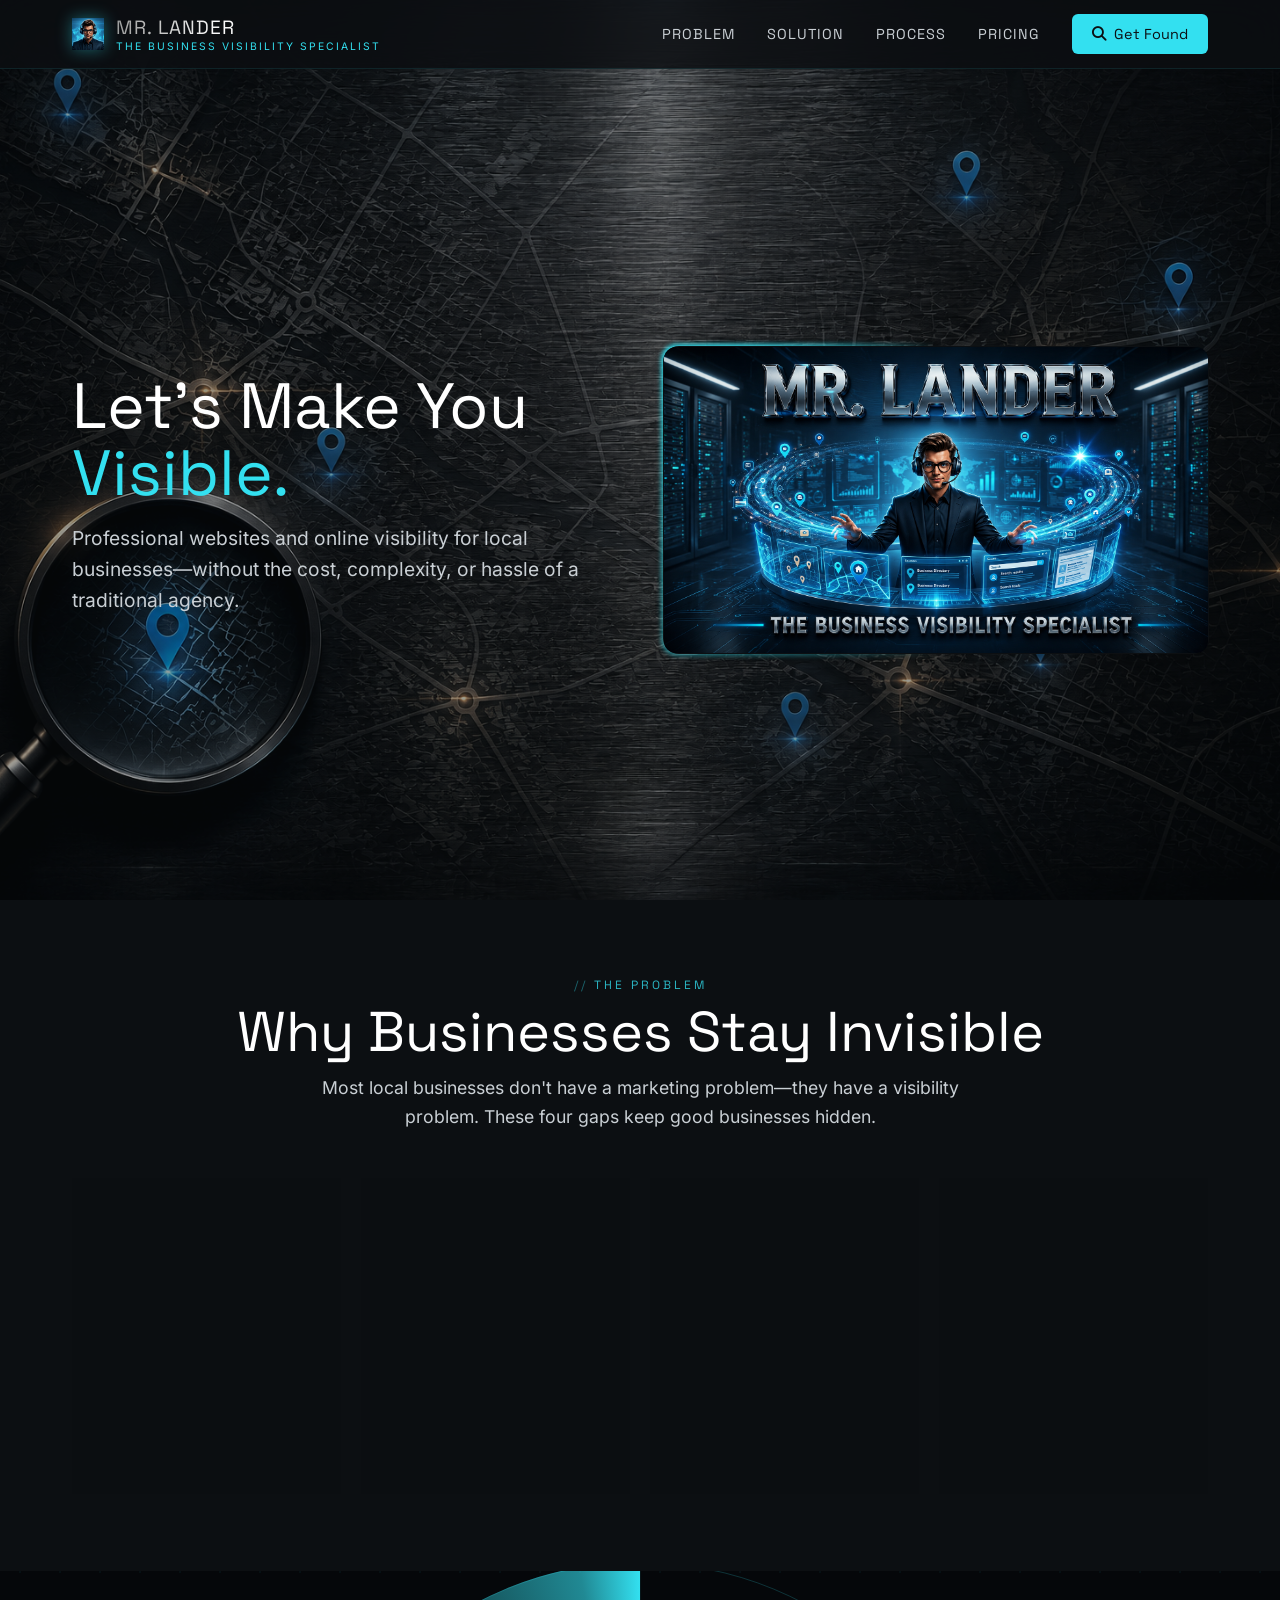
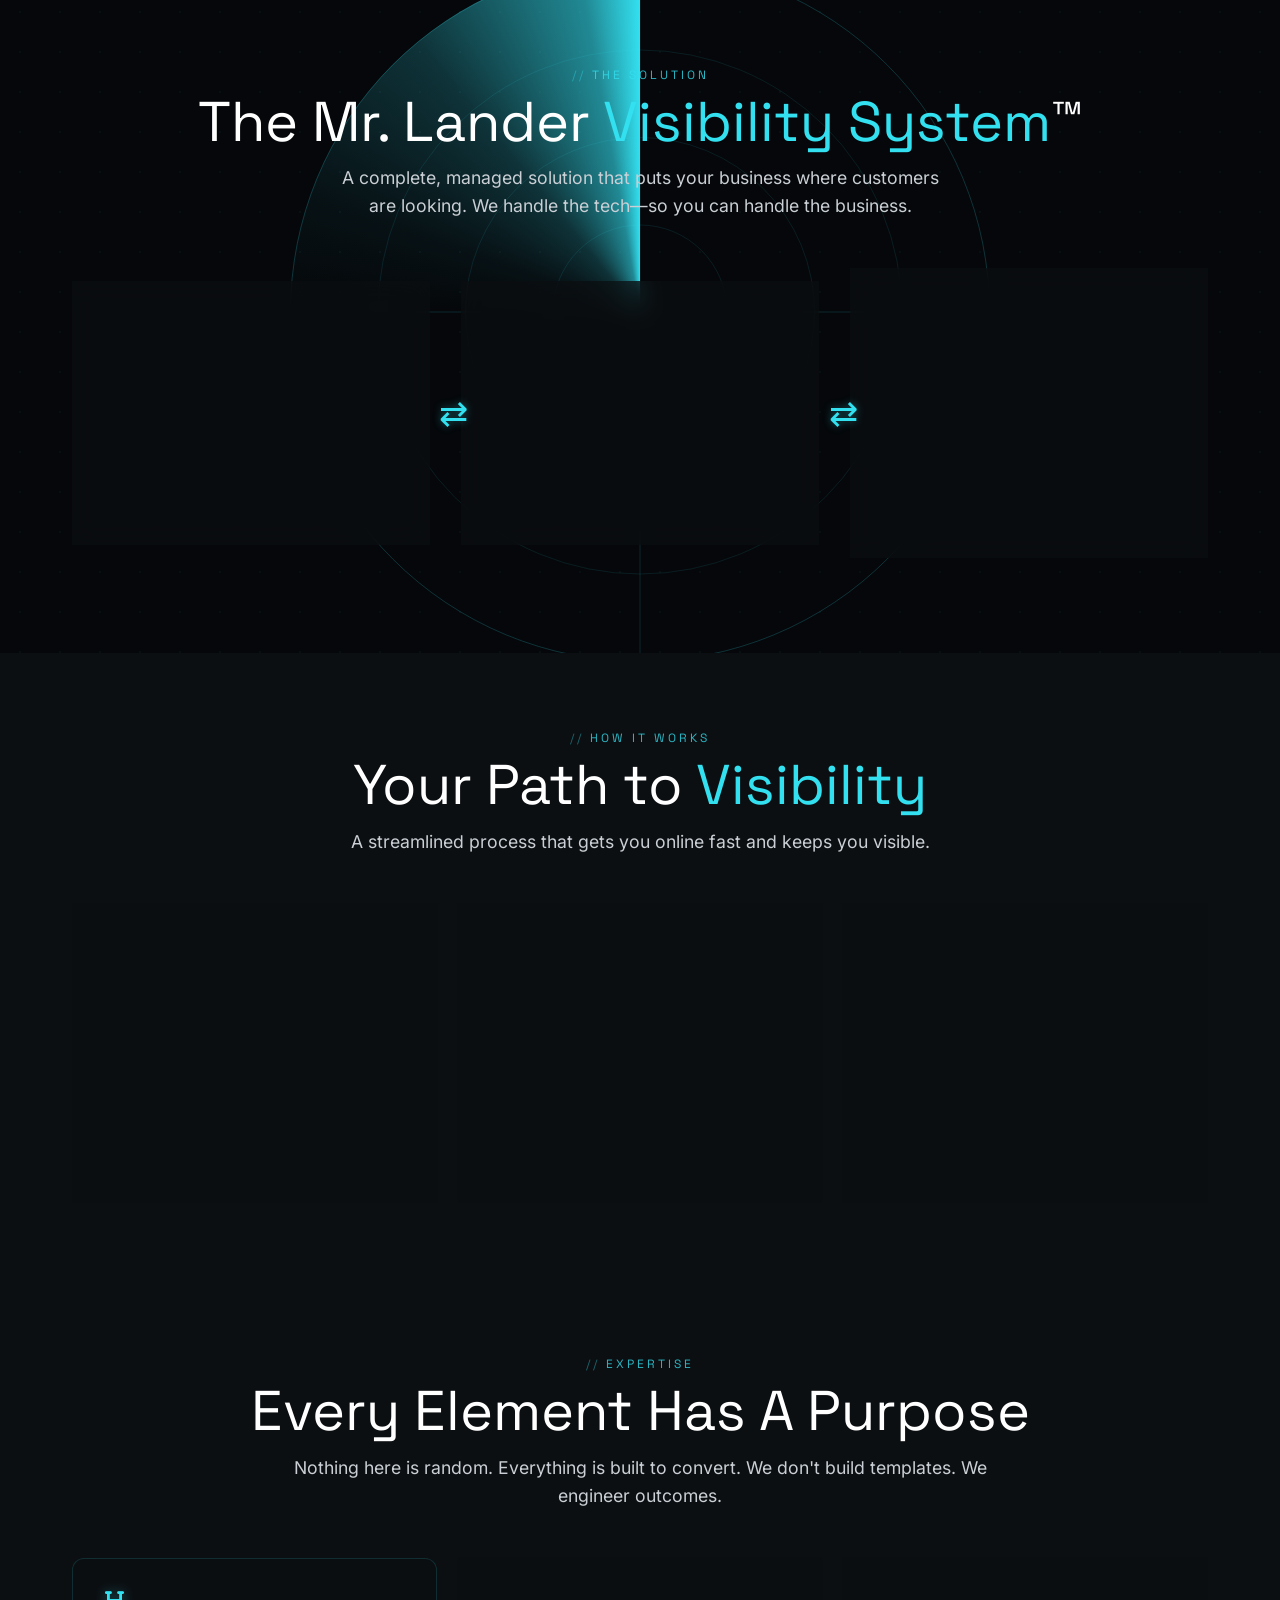
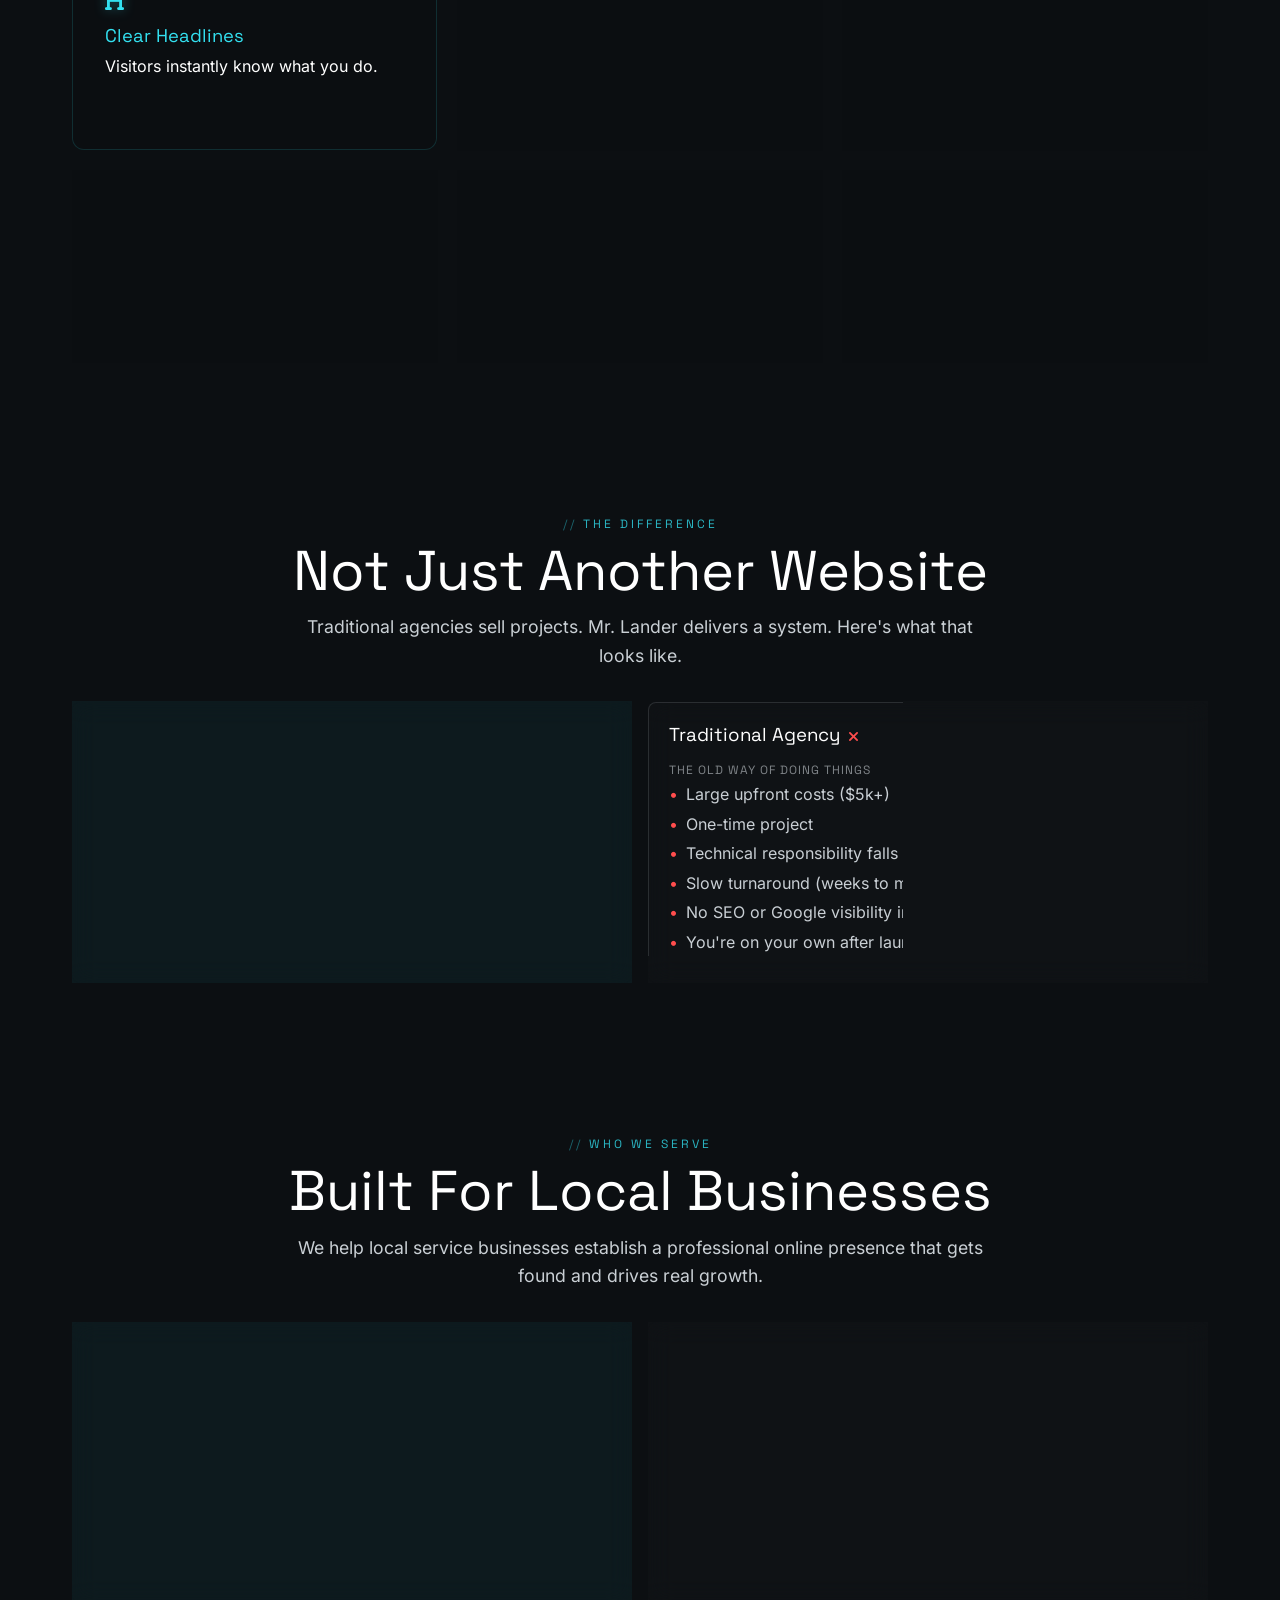
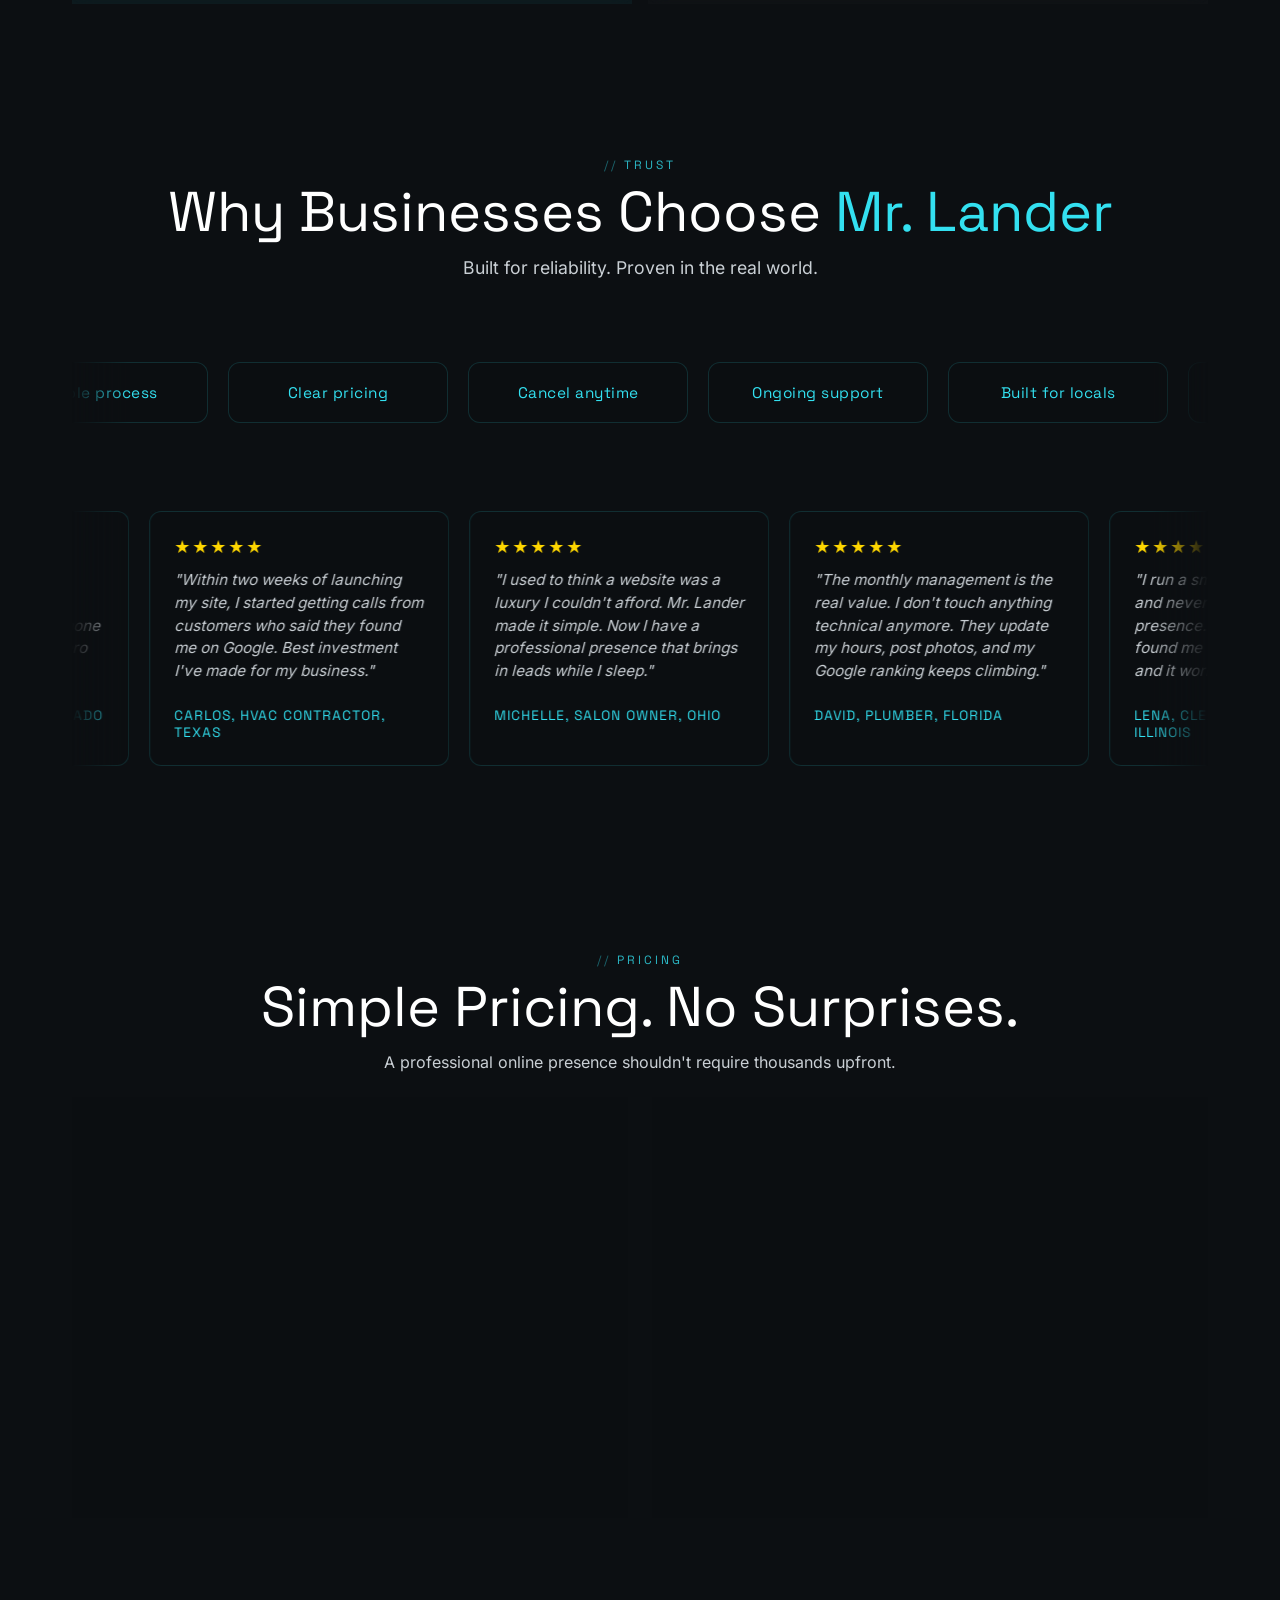
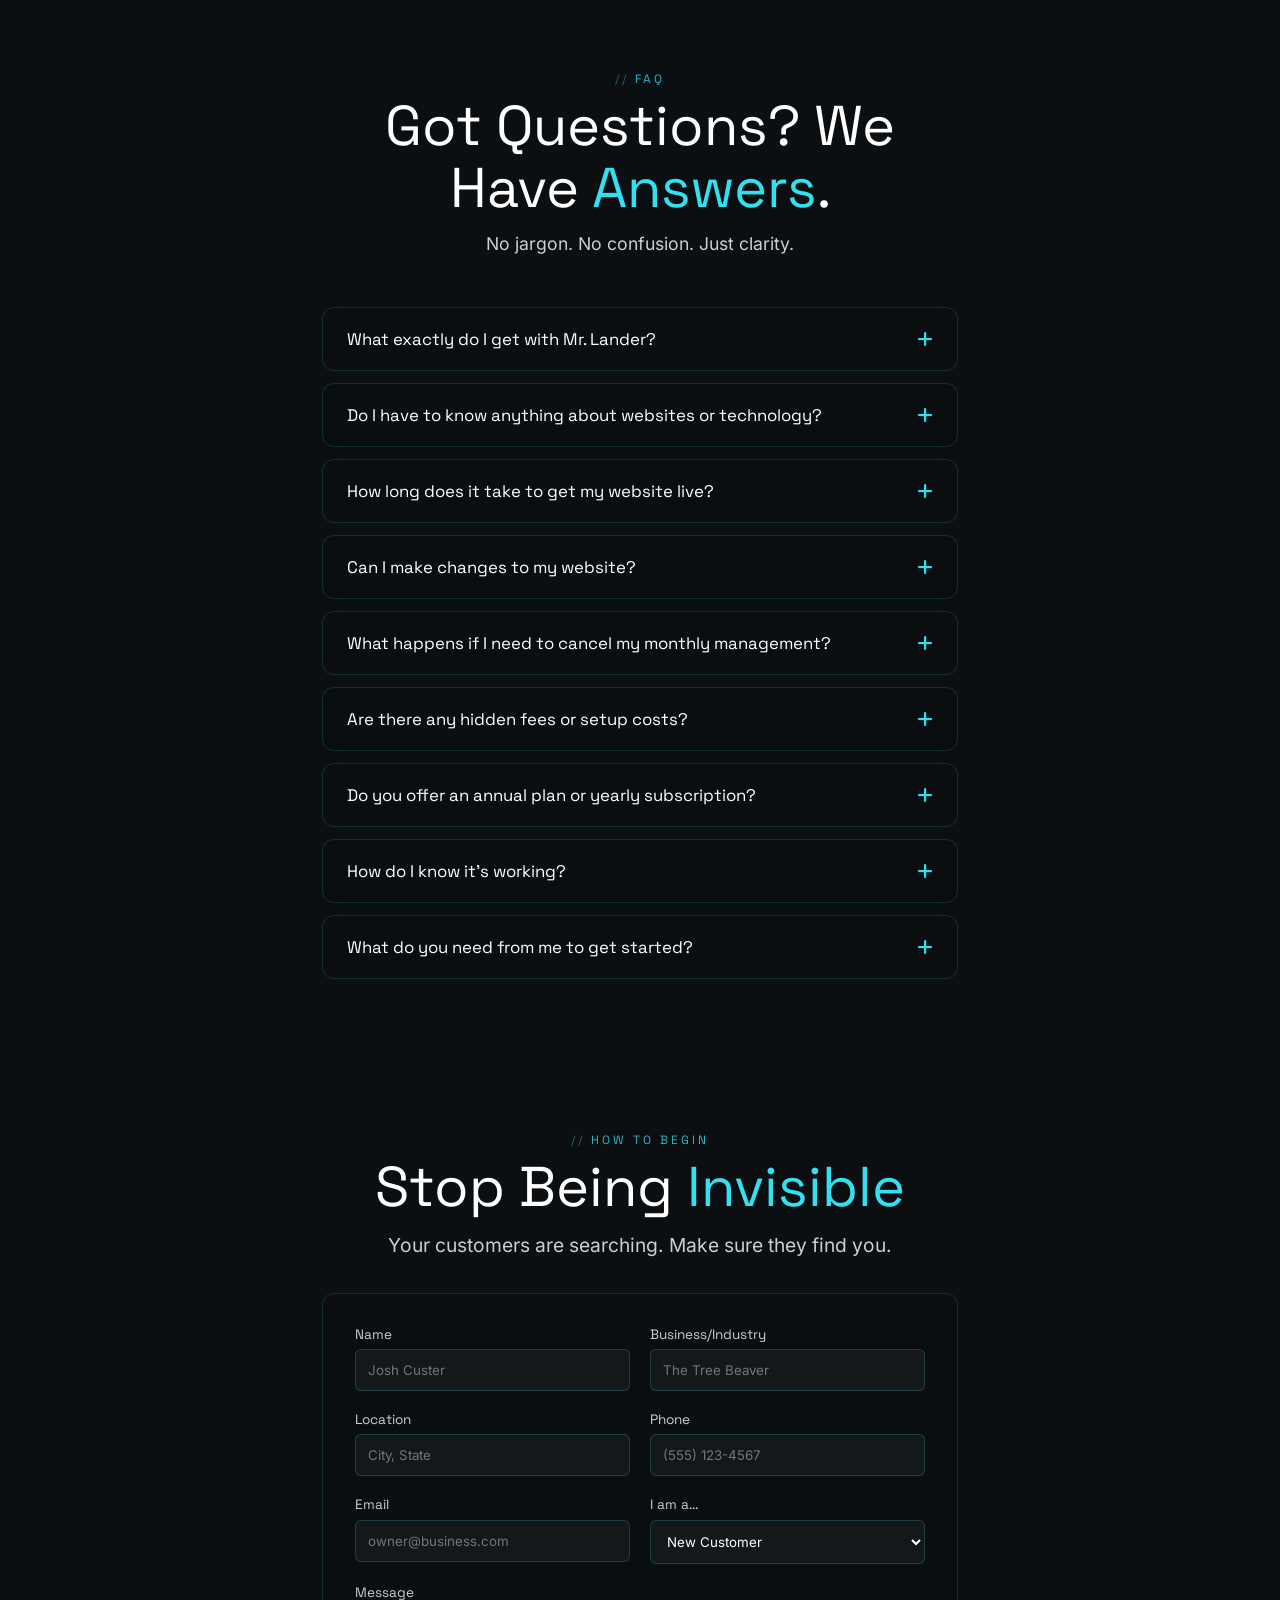
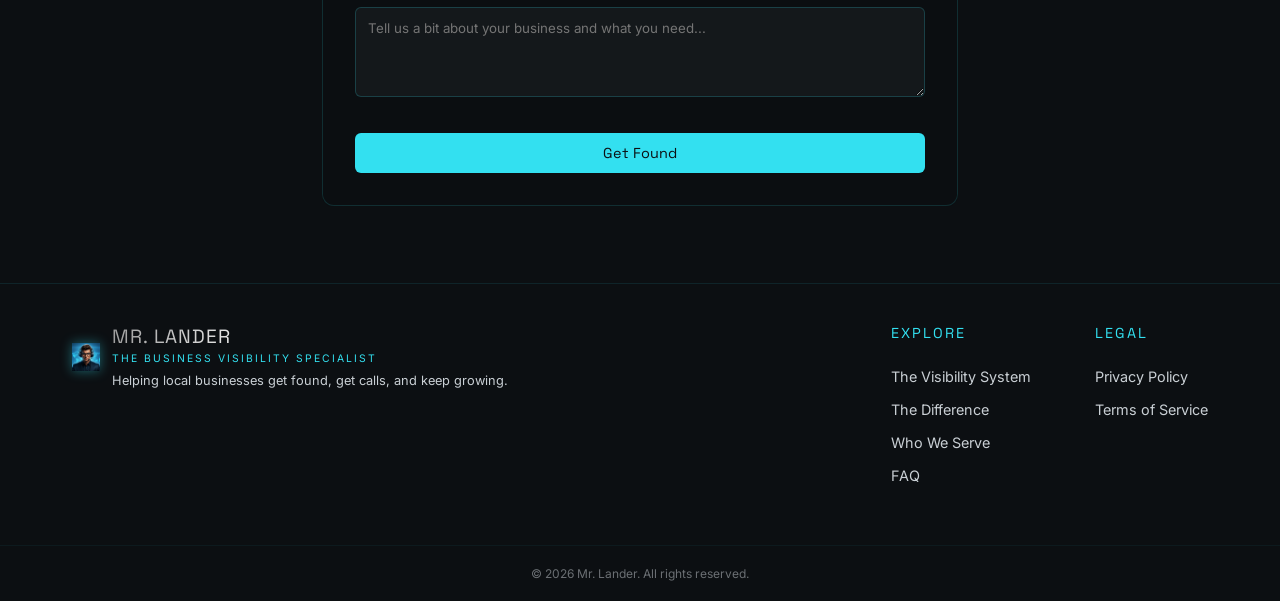
==== commit 0f1ec5de: "final, maybe" ====
--- a/index.html
+++ b/index.html
@@ -16,9 +16,6 @@
     <meta name="twitter:title" content="Mr. Lander — The Business Visibility Specialist">
     <meta name="twitter:description" content="Professional websites and online visibility for local service businesses—without the cost, complexity, or hassle of a traditional agency.">
     <meta name="twitter:image" content="https://nefarioushippie.github.io/Mr.-Lander-Demo/images/ml-hero.png">
-
-    <!-- Security: Content Security Policy (optional - remove if it breaks anything) -->
-    <meta http-equiv="Content-Security-Policy" content="default-src 'self'; script-src 'self' https://cdnjs.cloudflare.com; style-src 'self' https://cdnjs.cloudflare.com; font-src 'self' https://cdnjs.cloudflare.com; img-src 'self' data:;">
 
     <link rel="icon" type="image/png" href="images/ml-favicon.png">
     <link rel="stylesheet" href="https://cdnjs.cloudflare.com/ajax/libs/font-awesome/6.5.1/css/all.min.css">
@@ -66,10 +63,9 @@
                 <a href="#contact" class="btn-primary btn-desktop">
                     <i class="fa-solid fa-magnifying-glass"></i> <span>Get Found</span>
                 </a>
-                <!-- FIX: Changed div to button for accessibility -->
-                <button class="hamburger" role="button" aria-label="Toggle Navigation" aria-expanded="false" tabindex="0">
+                <div class="hamburger" role="button" aria-label="Toggle Navigation" aria-expanded="false" tabindex="0">
                     <i class="fa-solid fa-bars"></i>
-                </button>
+                </div>
             </div>
         </div>
         <div class="mobile-menu">
@@ -98,8 +94,7 @@
             </div>
             <div class="hero-image-wrapper">
                 <div class="glow-border">
-                    <!-- FIX: Added loading="lazy" and decoding="async" for performance -->
-                    <img id="hero-mockup" src="images/ml-hero.png" alt="Mr. Lander Hologram" loading="lazy" decoding="async">
+                    <img id="hero-mockup" src="images/ml-hero.png" alt="Mr. Lander Hologram">
                 </div>
             </div>
         </div>
@@ -146,17 +141,6 @@
             <div class="radar-ring r4"></div>
             <div class="radar-cross v-line"></div>
             <div class="radar-cross h-line"></div>
-            
-            <div class="radar-blip" style="top: 15%; left: 55%; animation-delay: 0.1s;"></div>
-            <div class="radar-blip" style="top: 30%; left: 80%; animation-delay: 0.9s;"></div>
-            <div class="radar-blip" style="top: 45%; left: 95%; animation-delay: 1.4s;"></div>
-            <div class="radar-blip" style="top: 65%; left: 90%; animation-delay: 1.8s;"></div>
-            <div class="radar-blip" style="top: 85%; left: 75%; animation-delay: 2.4s;"></div>
-            <div class="radar-blip" style="top: 95%; left: 40%; animation-delay: 3.2s;"></div>
-            <div class="radar-blip" style="top: 80%; left: 15%; animation-delay: 3.8s;"></div>
-            <div class="radar-blip" style="top: 55%; left: 5%; animation-delay: 4.4s;"></div>
-            <div class="radar-blip" style="top: 25%; left: 10%; animation-delay: 5.0s;"></div>
-            <div class="radar-blip" style="top: 20%; left: 40%; animation-delay: 5.7s;"></div>
             
             <div class="radar-sweep"></div>
         </div>
@@ -560,29 +544,27 @@
             <p class="contact-subtitle">
                 Your customers are searching. Make sure they find you.
             </p>
-            <!-- FIX: Added novalidate so our JS validation handles it -->
-            <form id="contact-form" class="glass-card contact-form-card" novalidate>
+            <form id="contact-form" class="glass-card contact-form-card">
                 <div class="form-grid">
                     <div class="form-group">
                         <label for="name">Name</label>
-                        <!-- FIX: Added autocomplete for better UX -->
-                        <input id="name" name="name" type="text" placeholder="Josh Custer" required autocomplete="name">
+                        <input id="name" name="name" type="text" placeholder="Josh Custer" required>
                     </div>
                     <div class="form-group">
                         <label for="business">Business/Industry</label>
-                        <input id="business" name="business" type="text" placeholder="The Tree Beaver" autocomplete="organization">
+                        <input id="business" name="business" type="text" placeholder="The Tree Beaver">
                     </div>
                     <div class="form-group">
                         <label for="location">Location</label>
-                        <input id="location" name="location" type="text" placeholder="City, State" autocomplete="address-level2">
+                        <input id="location" name="location" type="text" placeholder="City, State">
                     </div>
                     <div class="form-group">
                         <label for="phone">Phone</label>
-                        <input id="phone" name="phone" type="tel" placeholder="(555) 123-4567" autocomplete="tel">
+                        <input id="phone" name="phone" type="tel" placeholder="(555) 123-4567">
                     </div>
                     <div class="form-group">
                         <label for="email">Email</label>
-                        <input id="email" name="email" type="email" placeholder="owner@business.com" required autocomplete="email">
+                        <input id="email" name="email" type="email" placeholder="owner@business.com" required>
                     </div>
                     <div class="form-group">
                         <label for="status">I am a...</label>
--- a/css/style.css
+++ b/css/style.css
@@ -462,16 +462,6 @@
     animation: radarSweep 6s linear infinite;
 }
 @keyframes radarSweep { from { transform: rotate(0deg); } to { transform: rotate(360deg); } }
-
-.radar-blip { position: absolute; width: 6px; height: 6px; background: var(--cyan); border-radius: 50%; transform: translate(-50%, -50%) scale(0.5); opacity: 0; animation: blipPulse 6s linear infinite; }
-@keyframes blipPulse {
-    0% { opacity: 1; box-shadow: 0 0 15px 5px var(--cyan), 0 0 10px 3px var(--cyan); transform: translate(-50%, -50%) scale(1.5); }
-    5% { opacity: 1; box-shadow: 0 0 12px 4px var(--cyan); transform: translate(-50%, -50%) scale(1.3); }
-    15% { opacity: 0.9; box-shadow: 0 0 10px 3px var(--cyan); transform: translate(-50%, -50%) scale(1.1); }
-    40% { opacity: 0.6; box-shadow: 0 0 5px 1px var(--cyan); transform: translate(-50%, -50%) scale(1); }
-    80% { opacity: 0.2; transform: translate(-50%, -50%) scale(0.8); }
-    100% { opacity: 0; transform: translate(-50%, -50%) scale(0.6); }
-}
 
 @media (max-width: 47.98rem) {
     .radar-container,
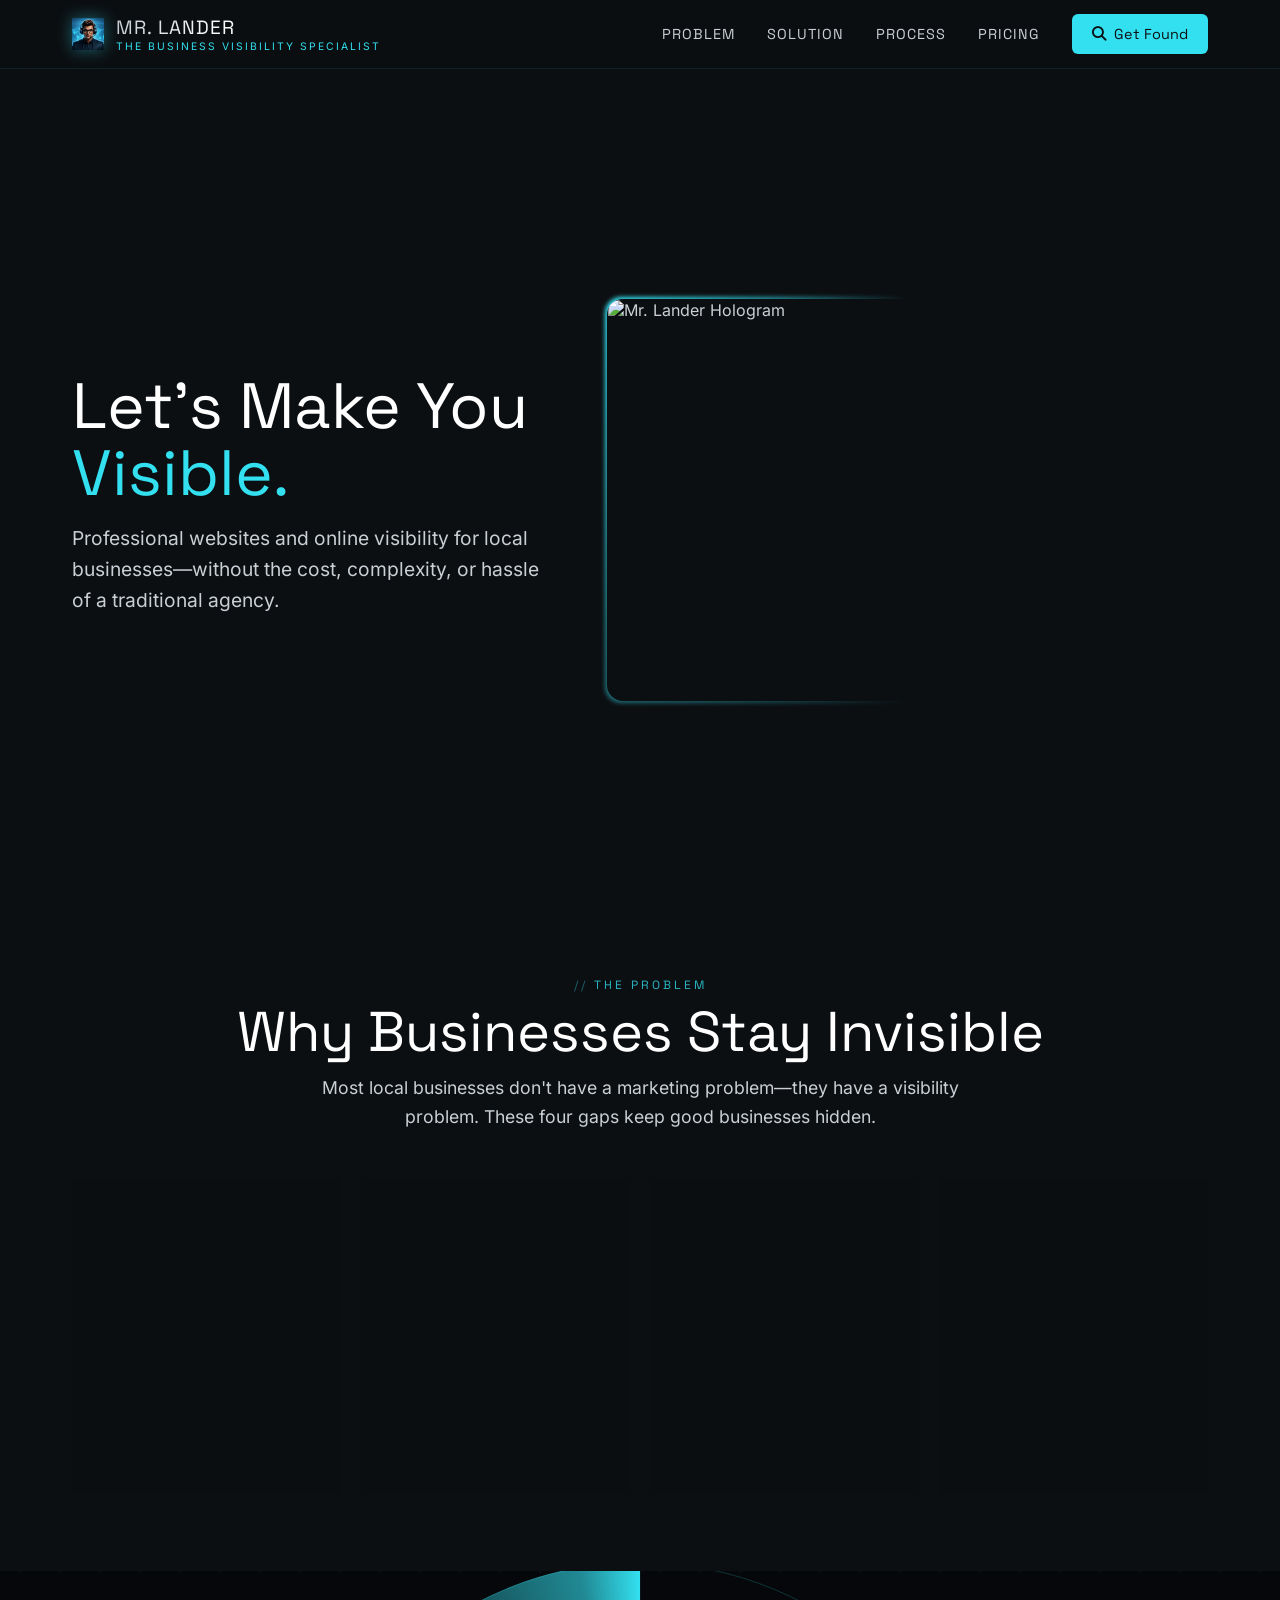
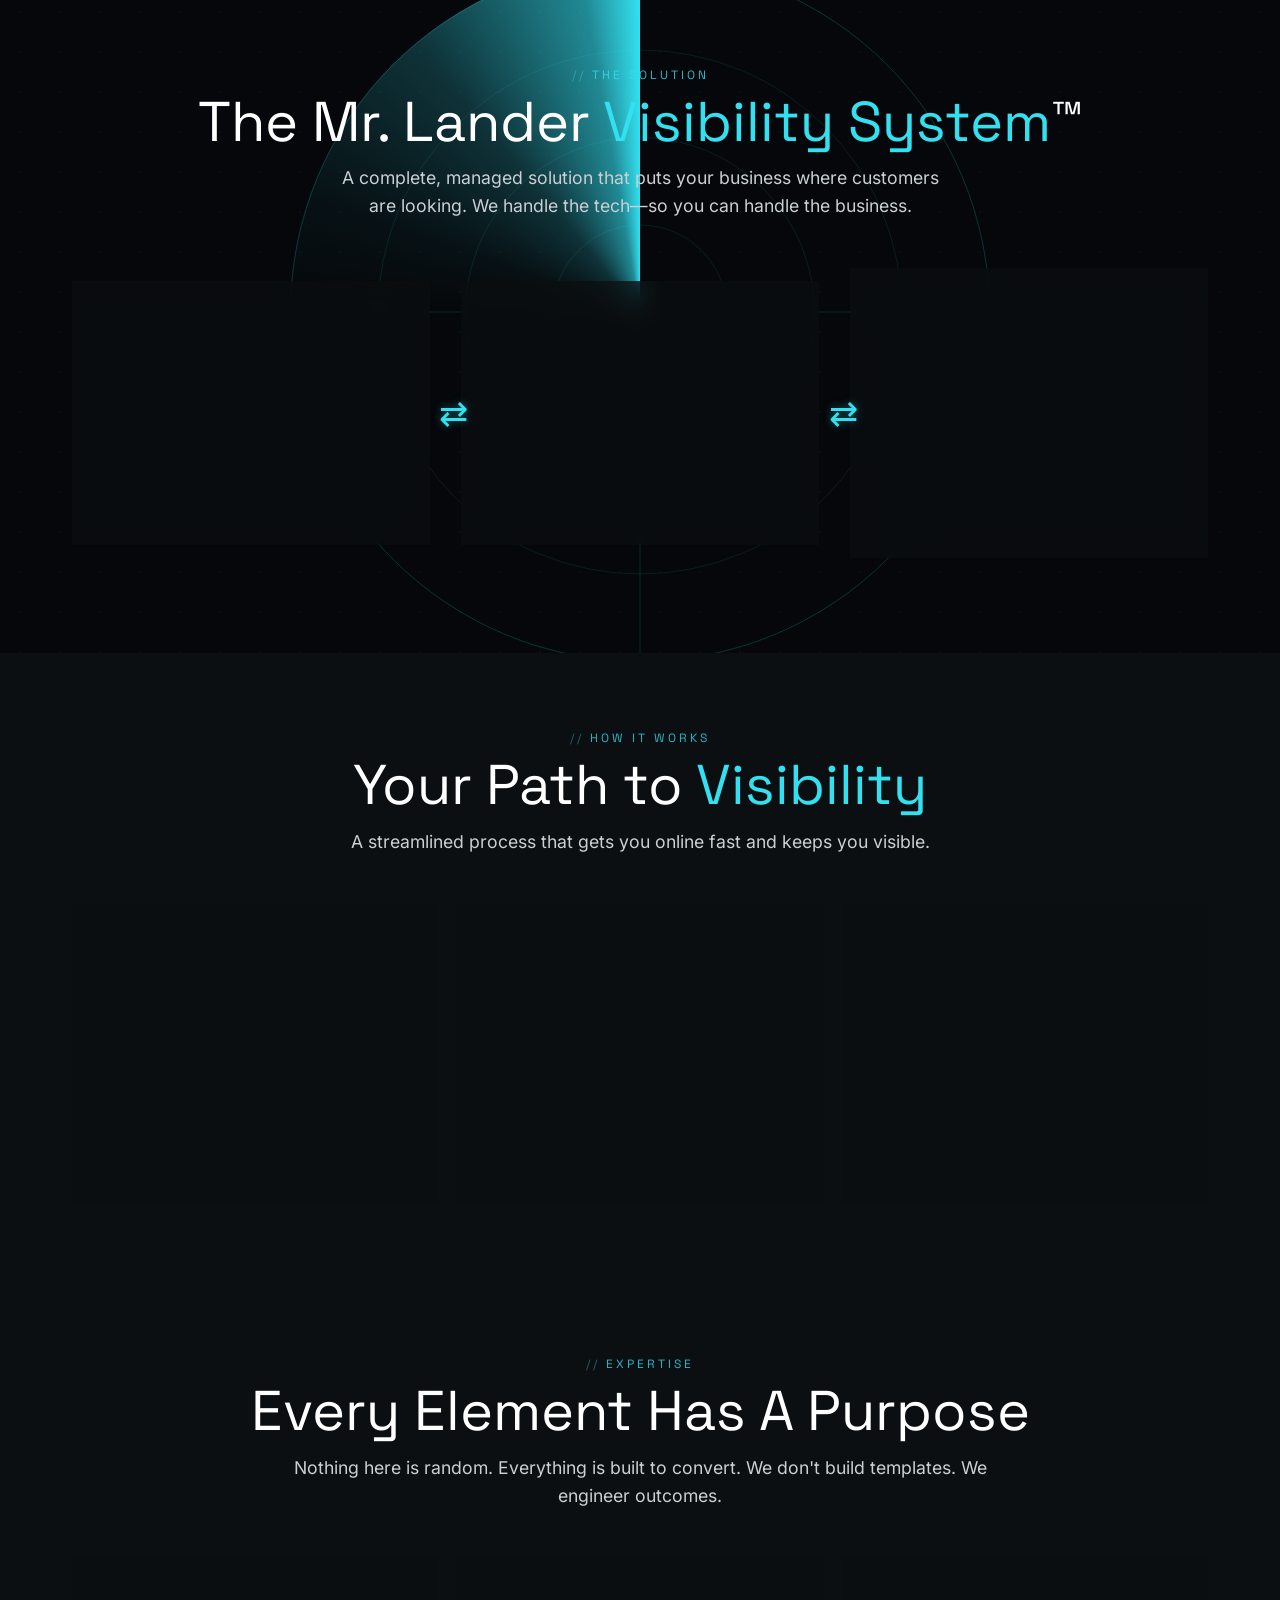
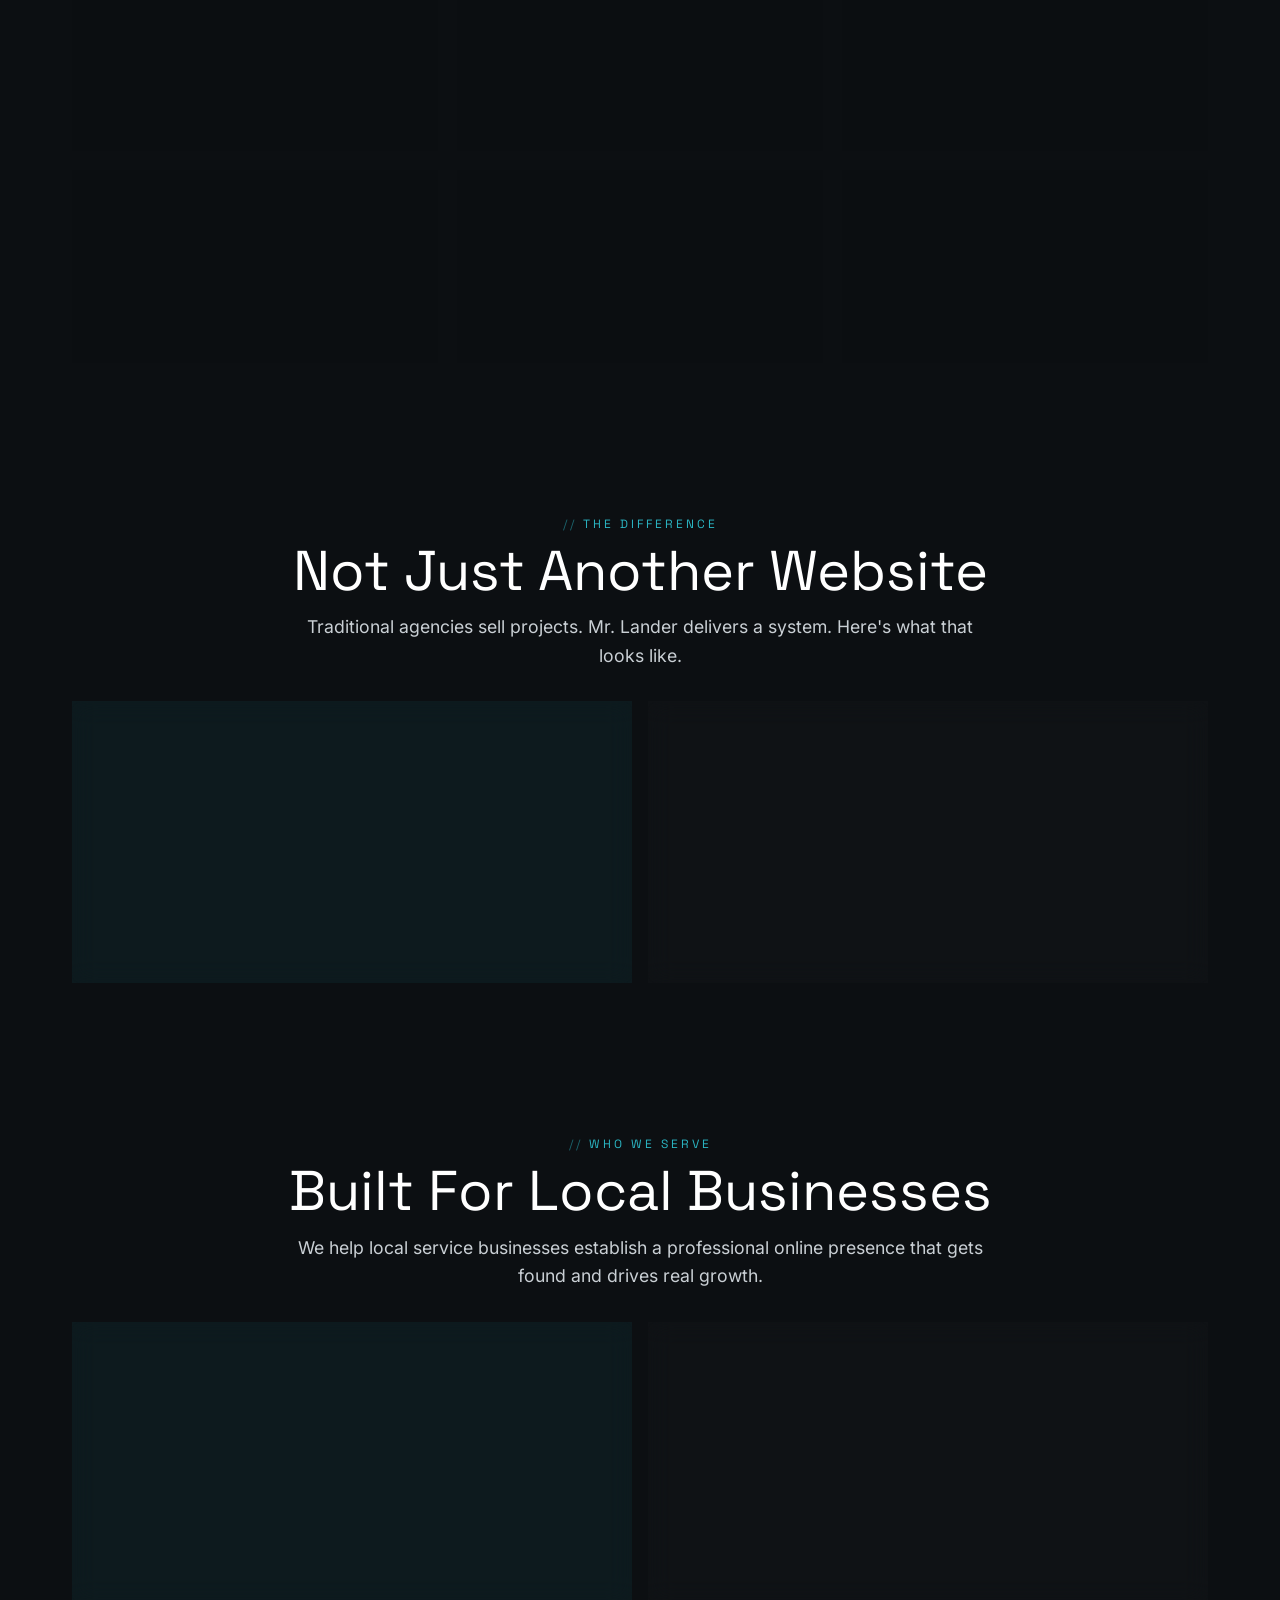
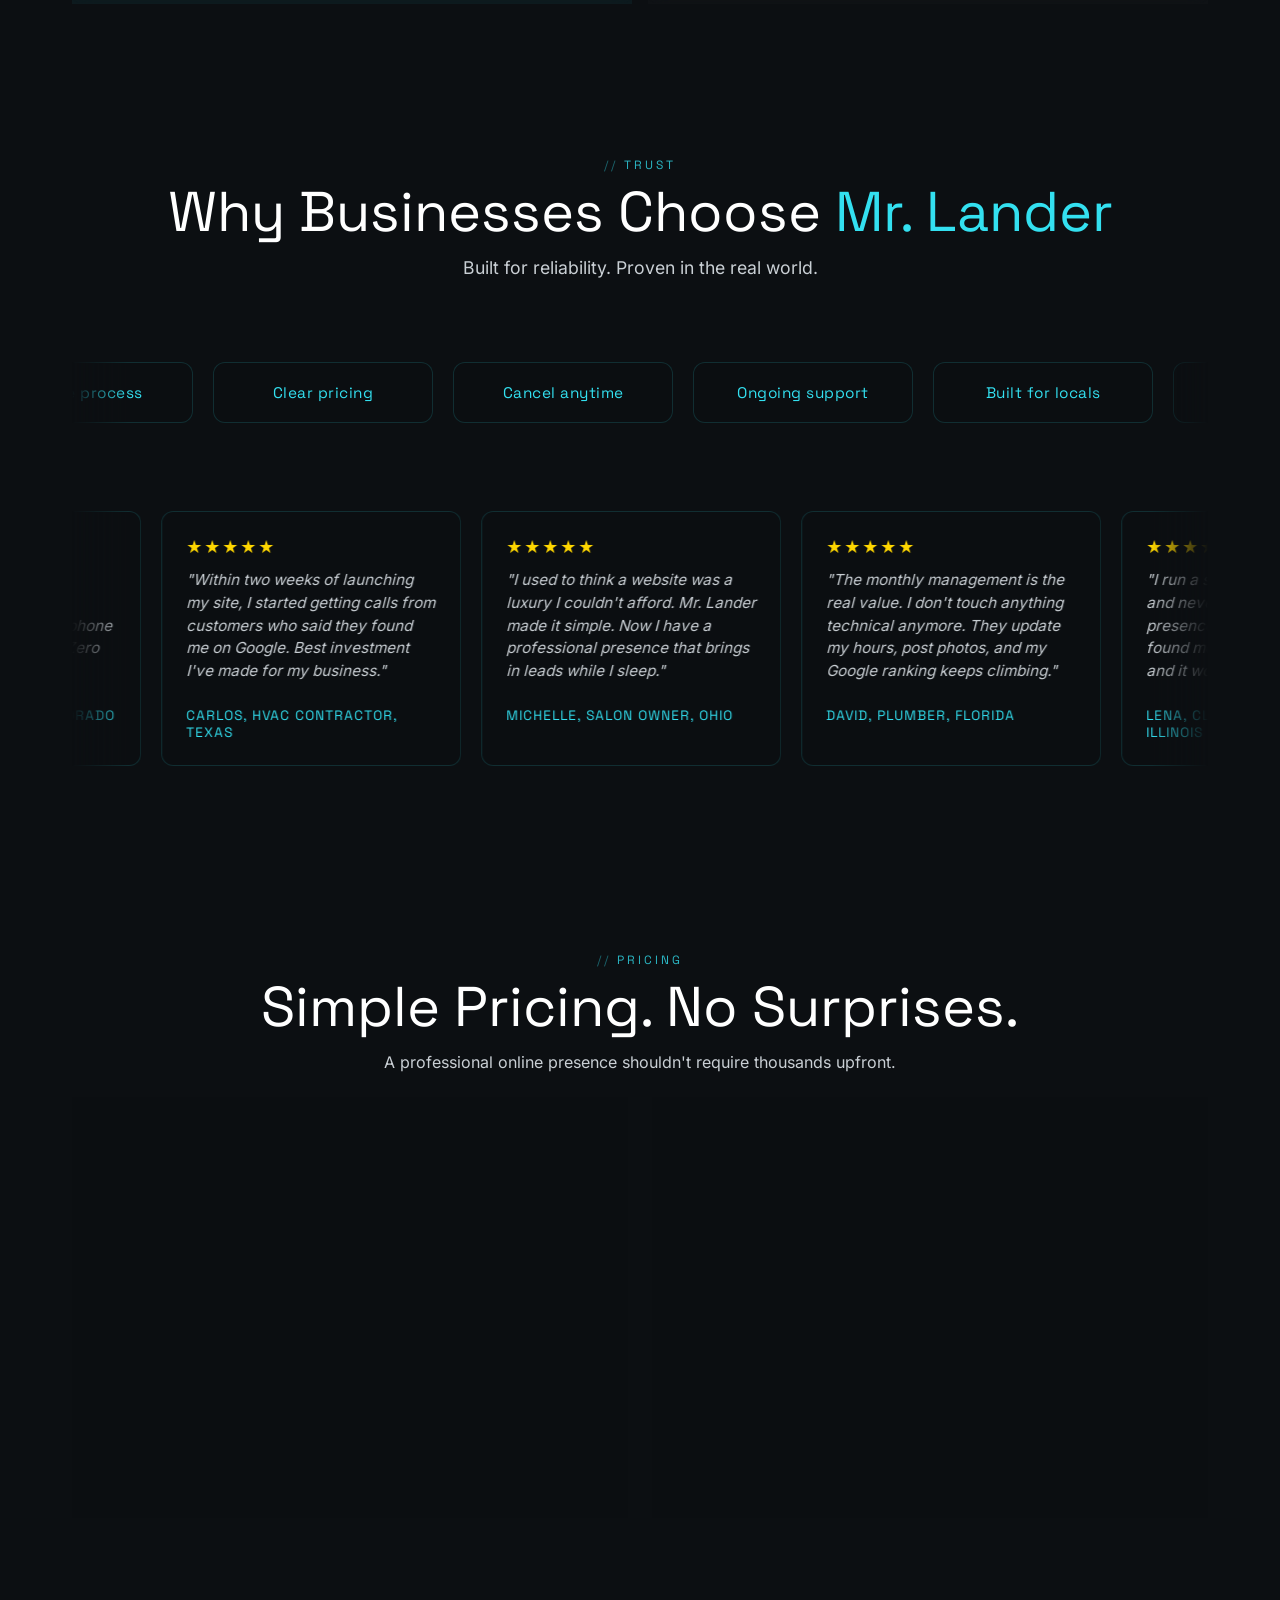
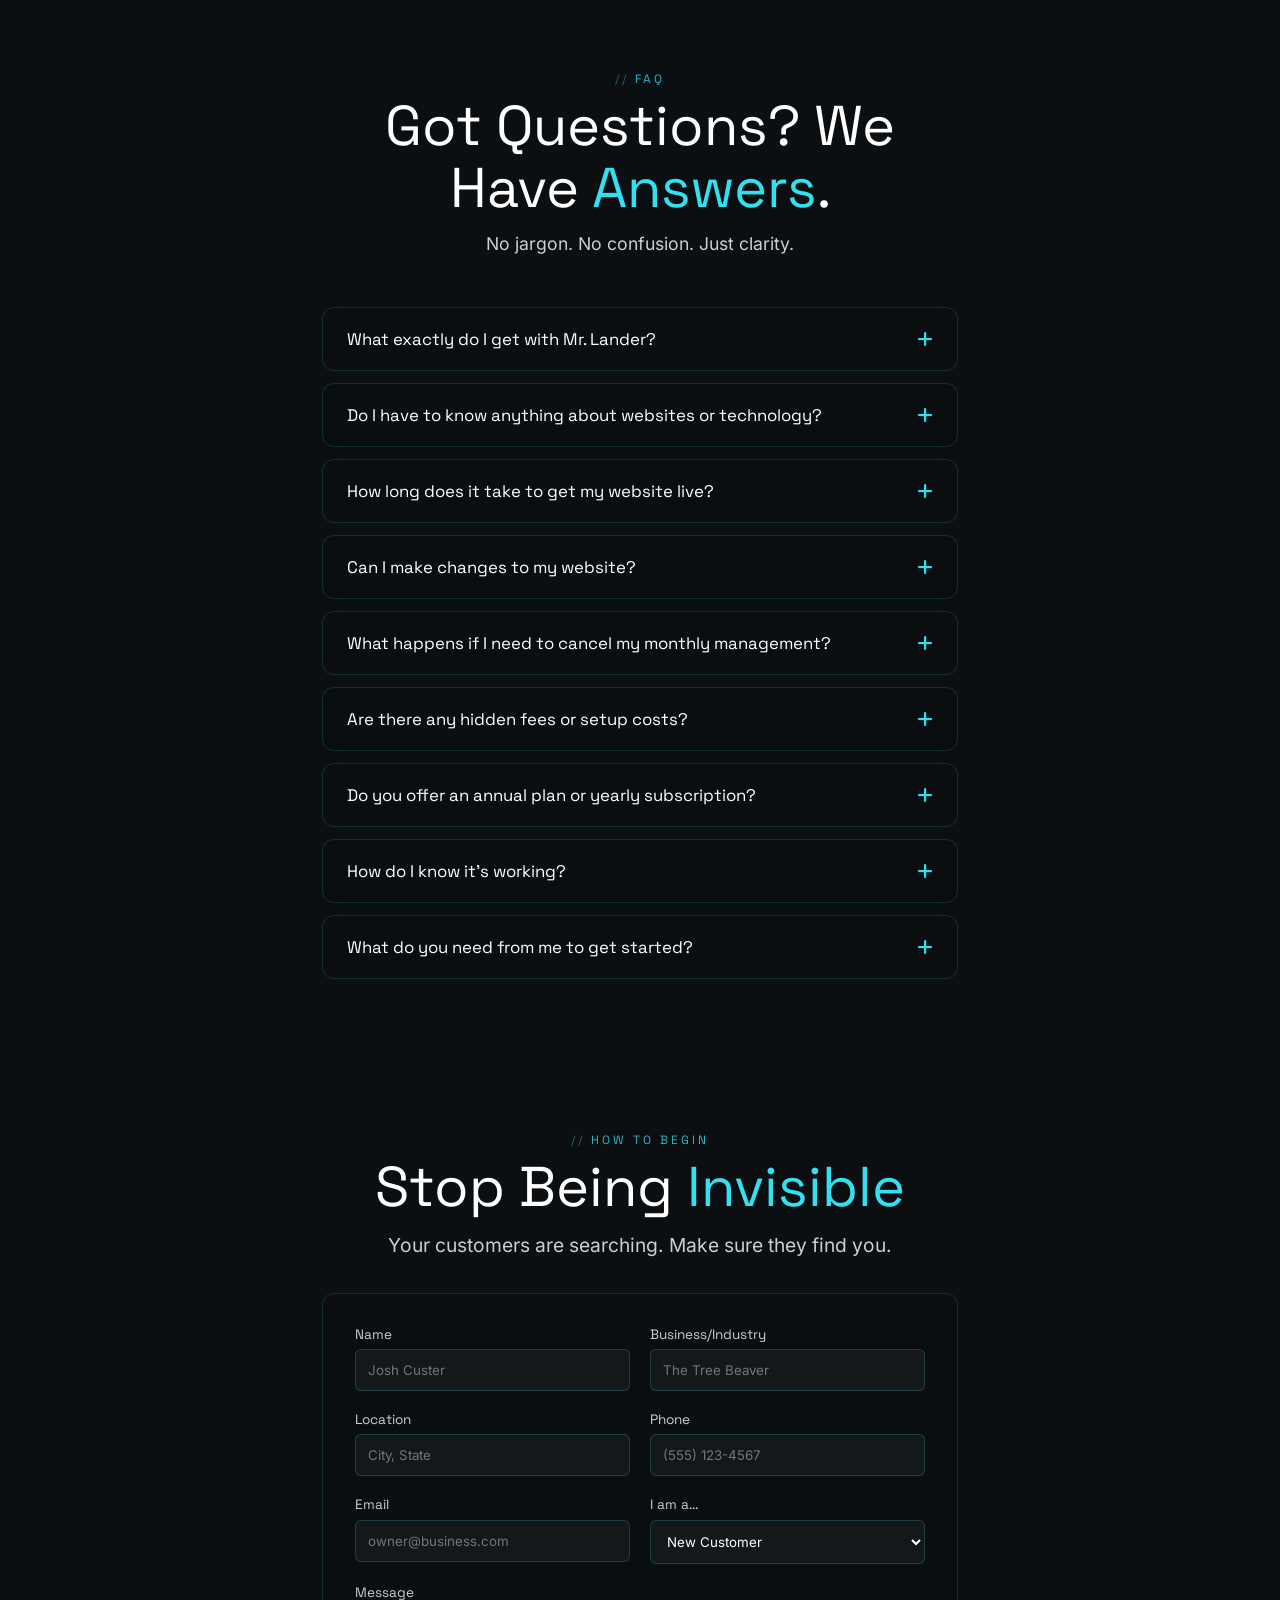
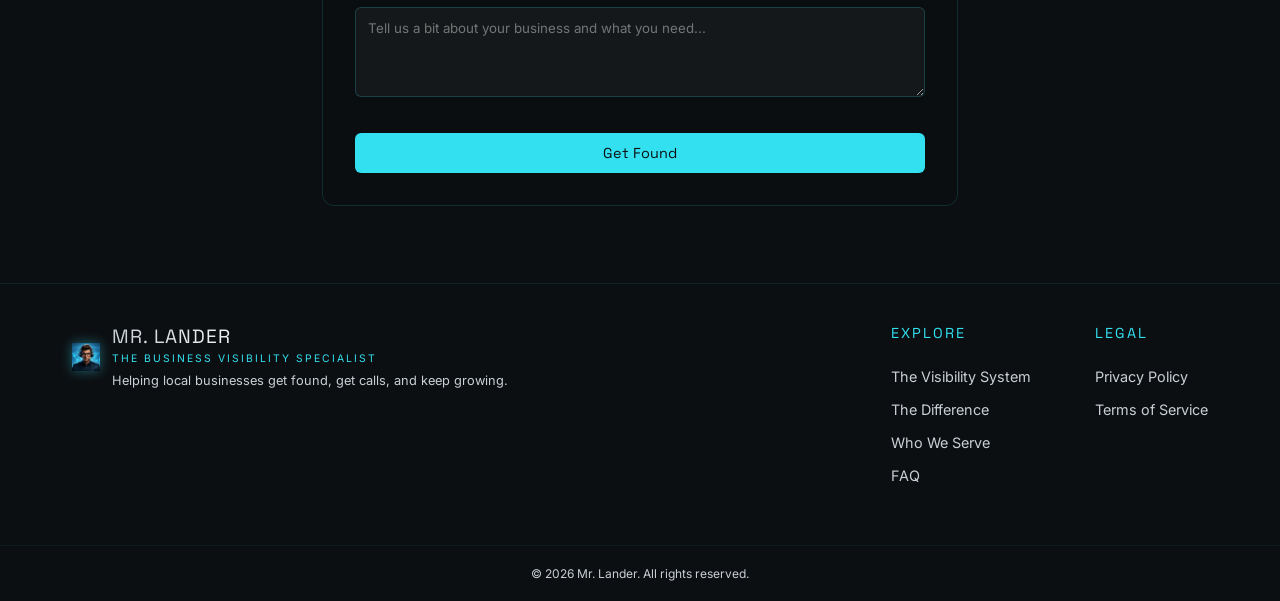
==== commit 320721b8: "last time, i guess" ====
--- a/index.html
+++ b/index.html
@@ -9,16 +9,20 @@
     <meta property="og:type" content="website">
     <meta property="og:title" content="Mr. Lander — The Business Visibility Specialist">
     <meta property="og:description" content="Professional websites and online visibility for local service businesses—without the cost, complexity, or hassle of a traditional agency.">
-    <meta property="og:image" content="https://nefarioushippie.github.io/Mr.-Lander-Demo/images/ml-hero.png">
+    <meta property="og:image" content="https://nefarioushippie.github.io/Mr.-Lander-Demo/images/ml-hero.webp">
     <meta property="og:url" content="https://nefarioushippie.github.io/Mr.-Lander-Demo/">
 
     <meta name="twitter:card" content="summary_large_image">
     <meta name="twitter:title" content="Mr. Lander — The Business Visibility Specialist">
     <meta name="twitter:description" content="Professional websites and online visibility for local service businesses—without the cost, complexity, or hassle of a traditional agency.">
-    <meta name="twitter:image" content="https://nefarioushippie.github.io/Mr.-Lander-Demo/images/ml-hero.png">
+    <meta name="twitter:image" content="https://nefarioushippie.github.io/Mr.-Lander-Demo/images/ml-hero.webp">
 
     <link rel="icon" type="image/png" href="images/ml-favicon.png">
-    <link rel="stylesheet" href="https://cdnjs.cloudflare.com/ajax/libs/font-awesome/6.5.1/css/all.min.css">
+
+    <!-- SAFE FIX: Preconnect to CDN for faster Font Awesome loading -->
+    <link rel="preconnect" href="https://cdnjs.cloudflare.com">
+    <link rel="dns-prefetch" href="https://cdnjs.cloudflare.com">
+
     <link rel="stylesheet" href="css/style.css">
 </head>
 
@@ -45,7 +49,7 @@
     <nav>
         <div class="container nav-inner">
             <a href="#top" class="logo-link">
-                <img src="images/ml-favicon.png" alt="Mr. Lander Logo">
+                <img src="images/ml-favicon.png" alt="Mr. Lander Logo" width="32" height="32">
                 <div class="logo-text-wrap">
                     <div class="logo-text">MR. LANDER</div>
                     <div class="logo-sub">The Business Visibility Specialist</div>
@@ -84,512 +88,519 @@
         </div>
     </nav>
 
-    <section class="hero">
-        <div class="container hero-inner">
-            <div class="hero-content">
-                <h1>Let's Make You <span class="text-cyan pulse-glow">Visible.</span></h1>
-                <p class="hero-desc">
-                    Professional websites and online visibility for local businesses—without the cost, complexity, or hassle of a traditional agency.
-                </p>
-            </div>
-            <div class="hero-image-wrapper">
-                <div class="glow-border">
-                    <img id="hero-mockup" src="images/ml-hero.png" alt="Mr. Lander Hologram">
-                </div>
-            </div>
-        </div>
-    </section>
-
-    <section id="problem">
-        <div class="container">
-            <span class="section-label">The Problem</span>
-            <h2 class="text-center">Why Businesses Stay <span class="text-white">Invisible</span></h2>
-            <p class="section-subtitle">
-                Most local businesses don't have a marketing problem—they have a visibility problem. 
-                These four gaps keep good businesses hidden.
-            </p>
-            <div class="problem-cards-container">
-                <div class="glass-card" data-animate>
-                    <i class="fa-solid fa-laptop-code problem-icon"></i>
-                    <h3 class="card-title text-cyan">No Professional Website</h3>
-                    <p>Customers search online before they call. If you aren't there, they choose someone who is.</p>
-                </div>
-                <div class="glass-card" data-animate>
-                    <i class="fa-solid fa-binoculars problem-icon"></i>
-                    <h3 class="card-title text-cyan">Poor Google Presence</h3>
-                    <p>Over 90% of local searches start on Google.<br>An incomplete profile sends customers the wrong message.</p>
-                </div>
-                <div class="glass-card" data-animate>
-                    <i class="fa-solid fa-calendar-days problem-icon"></i>
-                    <h3 class="card-title text-cyan">Outdated Online Presence</h3>
-                    <p>Old information costs trust. Inconsistent hours or phone numbers lose jobs.</p>
-                </div>
-                <div class="glass-card" data-animate>
-                    <i class="fa-solid fa-clock problem-icon"></i>
-                    <h3 class="card-title text-cyan">No Time To Manage It</h3>
-                    <p>Business owners are too busy running the business to manage the technology.</p>
-                </div>
-            </div>
-        </div>
-    </section>
-
-    <section class="map-section" id="solution">
-        <div class="radar-container">
-            <div class="radar-ring r1"></div>
-            <div class="radar-ring r2"></div>
-            <div class="radar-ring r3"></div>
-            <div class="radar-ring r4"></div>
-            <div class="radar-cross v-line"></div>
-            <div class="radar-cross h-line"></div>
-            
-            <div class="radar-sweep"></div>
-        </div>
-
-        <div class="container map-content">
-            <span class="section-label">The Solution</span>
-            <h2>The Mr. Lander <span class="text-cyan">Visibility System</span>™</h2>
-            <p class="solution-subtitle">
-                A complete, managed solution that puts your business where customers are looking. We handle the tech—so you can handle the business.
-            </p>
-            <div class="flow-container">
-                <div class="glass-card flow-step" data-animate>
-                    <div class="flow-icon"><i class="fa-solid fa-desktop"></i></div>
-                    <h3 class="card-title text-cyan">Professional Website</h3>
-                    <p>The home base every customer checks before choosing you.</p>
-                    <span class="flow-tag">// FOUNDATION</span>
-                </div>
-                <div class="glass-card flow-step" data-animate>
-                    <div class="flow-icon"><i class="fa-brands fa-google"></i></div>
-                    <h3 class="card-title text-cyan">Google Business Presence</h3>
-                    <p>Optimized, verified, and showing up when locals search.</p>
-                    <span class="flow-tag">// DISCOVERY</span>
-                </div>
-                <div class="glass-card flow-step" data-animate>
-                    <div class="flow-icon"><i class="fa-solid fa-magnifying-glass-location"></i></div>
-                    <h3 class="card-title text-cyan">Local Search Visibility</h3>
-                    <p>Found in your area, for your services, exactly when customers are ready to act.</p>
-                    <span class="flow-tag">// REACH</span>
-                </div>
-            </div>
-        </div>
-    </section>
-
-    <section id="how-it-works">
-        <div class="container">
-            <span class="section-label">How It Works</span>
-            <h2 class="text-center">Your Path to <span class="text-cyan">Visibility</span></h2>
-            <p class="section-subtitle">
-                A streamlined process that gets you online fast and keeps you visible.
-            </p>
-            <div class="how-it-works-grid">
-                <div class="glass-card step-card" data-animate>
-                    <span class="step-number">01</span>
-                    <h3>Intake &amp; Setup</h3>
-                    <p>Tell us about your business. We collect your services, photos, hours, location, and contact information. You review the direction, and we handle the technical work — no tech required.</p>
-                </div>
-                <div class="glass-card step-card" data-animate>
-                    <span class="step-number">02</span>
-                    <h3>Build &amp; Launch</h3>
-                    <p>We build your professional online presence, optimize your local visibility, and connect your Google Business Profile. Once approved, we launch everything and put your business in front of customers searching for your services.</p>
-                </div>
-                <div class="glass-card step-card" data-animate>
-                    <span class="step-number">03</span>
-                    <h3>Manage &amp; Report</h3>
-                    <p>We handle hosting, updates, support, and ongoing improvements month after month. You receive a clear monthly performance report so you can see how your online presence is performing.</p>
-                </div>
-            </div>
-        </div>
-    </section>
-
-    <section id="expertise">
-        <div class="container">
-            <span class="section-label">Expertise</span>
-            <h2 class="text-center">Every Element Has A <span class="text-white">Purpose</span></h2>
-            <p class="section-subtitle">
-                Nothing here is random. Everything is built to convert. We don't build templates. We engineer outcomes.
-            </p>
-            <div class="expertise-grid">
-                <div class="glass-card expertise-card" data-animate>
-                    <i class="fa-solid fa-heading expertise-icon"></i>
-                    <h3>Clear Headlines</h3>
-                    <p>Visitors instantly know what you do.</p>
-                </div>
-                <div class="glass-card expertise-card" data-animate>
-                    <i class="fa-solid fa-bullseye expertise-icon"></i>
-                    <h3>Strategic CTAs</h3>
-                    <p>Customers know exactly what to do next.</p>
-                </div>
-                <div class="glass-card expertise-card" data-animate>
-                    <i class="fa-solid fa-mobile-screen-button expertise-icon"></i>
-                    <h3>Mobile-First Design</h3>
-                    <p>Looks flawless on every screen size.</p>
-                </div>
-                <div class="glass-card expertise-card" data-animate>
-                    <i class="fa-solid fa-shield-halved expertise-icon"></i>
-                    <h3>Trust Placement</h3>
-                    <p>Trust signals right where decisions are made.</p>
-                </div>
-                <div class="glass-card expertise-card" data-animate>
-                    <i class="fa-solid fa-route expertise-icon"></i>
-                    <h3>Conversion Paths</h3>
-                    <p>Guiding visitors to contact you.</p>
-                </div>
-                <div class="glass-card expertise-card" data-animate>
-                    <i class="fa-solid fa-magnifying-glass-chart expertise-icon"></i>
-                    <h3>SEO-Ready Structure</h3>
-                    <p>Built for Google to read and rank.</p>
-                </div>
-            </div>
-        </div>
-    </section>
-
-    <section id="difference">
-        <div class="container">
-            <span class="section-label">The Difference</span>
-            <h2 class="text-center">Not Just Another <span class="text-white">Website</span></h2>
-            <p class="section-subtitle">
-                Traditional agencies sell projects. Mr. Lander delivers a system. Here's what that looks like.
-            </p>
-            <div class="comparison-grid">
-                <div class="comp-col comp-ml glass-card" data-animate>
-                    <div class="recommended-badge">Recommended</div>
-                    <h3 class="text-cyan mb-1">Mr. Lander <i class="fa-solid fa-check icon-check"></i></h3>
-                    <span class="diff-tagline">Built for local business owners</span>
-                    <ul class="check-list">
-                        <li data-icon="•">Affordable setup</li>
-                        <li data-icon="•">Simple monthly service</li>
-                        <li data-icon="•">Managed hosting and updates</li>
-                        <li data-icon="•">Live in days, not months</li>
-                        <li data-icon="•">Google visibility built into every site</li>
-                        <li data-icon="•">Ongoing support after launch</li>
-                    </ul>
-                </div>
-                <div class="comp-col comp-trad glass-card" data-animate>
-                    <h3 class="text-white mb-1">Traditional Agency <i class="fa-solid fa-xmark icon-x"></i></h3>
-                    <span class="diff-tagline">The old way of doing things</span>
-                    <ul class="check-list">
-                        <li data-icon="•">Large upfront costs ($5k+)</li>
-                        <li data-icon="•">One-time project</li>
-                        <li data-icon="•">Technical responsibility falls on you</li>
-                        <li data-icon="•">Slow turnaround (weeks to months)</li>
-                        <li data-icon="•">No SEO or Google visibility included</li>
-                        <li data-icon="•">You're on your own after launch</li>
-                    </ul>
-                </div>
-            </div>
-        </div>
-    </section>
-
-    <section id="who-we-serve">
-        <div class="container">
-            <span class="section-label">Who We Serve</span>
-            <h2 class="text-center">Built For Local <span class="text-white">Businesses</span></h2>
-            <p class="section-subtitle">
-                We help local service businesses establish a professional online presence that gets found and drives real growth.
-            </p>
-            <div class="comparison-grid">
-                <div class="comp-col comp-ml glass-card" data-animate>
-                    <h3 class="text-cyan mb-1">Great Fit</h3>
-                    <span class="diff-tagline">Built for your business</span>
-                    <ul class="check-list">
-                        <li data-icon="✓">Service-based businesses (HVAC, plumbing, roofing)</li>
-                        <li data-icon="✓">Local operators needing visibility</li>
-                        <li data-icon="✓">Businesses looking for managed websites</li>
-                        <li data-icon="✓">No website or an outdated one</li>
-                        <li data-icon="✓">Companies wanting predictable monthly costs</li>
-                        <li data-icon="✓">Values simplicity and speed</li>
-                    </ul>
-                </div>
-                <div class="comp-col comp-trad glass-card" data-animate>
-                    <h3 class="text-white mb-1">Not a Good Fit</h3>
-                    <span class="diff-tagline">Probably not a match</span>
-                    <ul class="check-list">
-                        <li data-icon="✗">Large e-commerce platforms (5,000+ products)</li>
-                        <li data-icon="✗">Businesses needing custom web apps</li>
-                        <li data-icon="✗">Custom software development</li>
-                        <li data-icon="✗">Needs national or multi-location reach</li>
-                        <li data-icon="✗">Wants full creative control over every detail</li>
-                        <li data-icon="✗">Unlimited design revisions</li>
-                    </ul>
-                </div>
-            </div>
-        </div>
-    </section>
-
-    <section id="trust">
-        <div class="container">
-            <span class="section-label">Trust</span>
-            <h2 class="text-center">Why Businesses Choose <span class="text-cyan">Mr. Lander</span></h2>
-            <p class="section-subtitle">
-                Built for reliability. Proven in the real world.
-            </p>
-            
-            <div class="carousel-wrapper trust-carousel-wrapper" role="region" aria-label="Trust Indicators" id="trustCarousel">
-                <div class="carousel-track trust-carousel-track">
-                    <div class="glass-card trust-card"><span>Simple process</span></div>
-                    <div class="glass-card trust-card"><span>Clear pricing</span></div>
-                    <div class="glass-card trust-card"><span>Cancel anytime</span></div>
-                    <div class="glass-card trust-card"><span>Ongoing support</span></div>
-                    <div class="glass-card trust-card"><span>Built for locals</span></div>
-                    <div class="glass-card trust-card"><span>Fast setup</span></div>
-                    <div class="glass-card trust-card" aria-hidden="true"><span>Simple process</span></div>
-                    <div class="glass-card trust-card" aria-hidden="true"><span>Clear pricing</span></div>
-                    <div class="glass-card trust-card" aria-hidden="true"><span>Cancel anytime</span></div>
-                    <div class="glass-card trust-card" aria-hidden="true"><span>Ongoing support</span></div>
-                    <div class="glass-card trust-card" aria-hidden="true"><span>Built for locals</span></div>
-                    <div class="glass-card trust-card" aria-hidden="true"><span>Fast setup</span></div>
-                </div>
-            </div>
-
-            <div class="carousel-wrapper review-carousel-wrapper" role="region" aria-label="Customer Reviews" id="reviewCarousel">
-                <div class="carousel-track review-carousel-track">
-                    <div class="glass-card review-card">
-                        <div class="review-stars">★★★★★</div>
-                        <p class="review-text">"Within two weeks of launching my site, I started getting calls from customers who said they found me on Google. Best investment I've made for my business."</p>
-                        <div class="review-author">Carlos, HVAC Contractor, Texas</div>
-                    </div>
-                    <div class="glass-card review-card">
-                        <div class="review-stars">★★★★★</div>
-                        <p class="review-text">"I used to think a website was a luxury I couldn't afford. Mr. Lander made it simple. Now I have a professional presence that brings in leads while I sleep."</p>
-                        <div class="review-author">Michelle, Salon Owner, Ohio</div>
-                    </div>
-                    <div class="glass-card review-card">
-                        <div class="review-stars">★★★★★</div>
-                        <p class="review-text">"The monthly management is the real value. I don't touch anything technical anymore. They update my hours, post photos, and my Google ranking keeps climbing."</p>
-                        <div class="review-author">David, Plumber, Florida</div>
-                    </div>
-                    <div class="glass-card review-card">
-                        <div class="review-stars">★★★★★</div>
-                        <p class="review-text">"I run a small cleaning business and never had a real online presence. Now people tell me they found me on Google. It's simple and it works."</p>
-                        <div class="review-author">Lena, Cleaning Service Owner, Illinois</div>
-                    </div>
-                    <div class="glass-card review-card">
-                        <div class="review-stars">★★★★★</div>
-                        <p class="review-text">"I don't have time for tech. They built the site, manage the updates, and my storm‑cleanup calls increased this season. Straightforward and reliable."</p>
-                        <div class="review-author">Mike, Tree Service, Virginia</div>
-                    </div>
-                    <div class="glass-card review-card">
-                        <div class="review-stars">★★★★★</div>
-                        <p class="review-text">"I didn't want a complicated website project. Mr. Lander handled everything and my phone started ringing within days. Zero stress, zero tech."</p>
-                        <div class="review-author">Sarah, Pet Groomer, Colorado</div>
-                    </div>
-                    <div class="glass-card review-card" aria-hidden="true">
-                        <div class="review-stars">★★★★★</div>
-                        <p class="review-text">"Within two weeks of launching my site, I started getting calls from customers who said they found me on Google. Best investment I've made for my business."</p>
-                        <div class="review-author">Carlos, HVAC Contractor, Texas</div>
-                    </div>
-                    <div class="glass-card review-card" aria-hidden="true">
-                        <div class="review-stars">★★★★★</div>
-                        <p class="review-text">"I used to think a website was a luxury I couldn't afford. Mr. Lander made it simple. Now I have a professional presence that brings in leads while I sleep."</p>
-                        <div class="review-author">Michelle, Salon Owner, Ohio</div>
-                    </div>
-                    <div class="glass-card review-card" aria-hidden="true">
-                        <div class="review-stars">★★★★★</div>
-                        <p class="review-text">"The monthly management is the real value. I don't touch anything technical anymore. They update my hours, post photos, and my Google ranking keeps climbing."</p>
-                        <div class="review-author">David, Plumber, Florida</div>
-                    </div>
-                    <div class="glass-card review-card" aria-hidden="true">
-                        <div class="review-stars">★★★★★</div>
-                        <p class="review-text">"I run a small cleaning business and never had a real online presence. Now people tell me they found me on Google. It's simple and it works."</p>
-                        <div class="review-author">Lena, Cleaning Service Owner, Illinois</div>
-                    </div>
-                    <div class="glass-card review-card" aria-hidden="true">
-                        <div class="review-stars">★★★★★</div>
-                        <p class="review-text">"I don't have time for tech. They built the site, manage the updates, and my storm‑cleanup calls increased this season. Straightforward and reliable."</p>
-                        <div class="review-author">Mike, Tree Service, Virginia</div>
-                    </div>
-                    <div class="glass-card review-card" aria-hidden="true">
-                        <div class="review-stars">★★★★★</div>
-                        <p class="review-text">"I didn't want a complicated website project. Mr. Lander handled everything and my phone started ringing within days. Zero stress, zero tech."</p>
-                        <div class="review-author">Sarah, Pet Groomer, Colorado</div>
-                    </div>
-                </div>
-            </div>
-        </div>
-    </section>
-
-    <section id="pricing">
-        <div class="container text-center">
-            <span class="section-label">Pricing</span>
-            <h2>Simple Pricing. No Surprises.</h2>
-            <p class="pricing-tagline">A professional online presence shouldn't require thousands upfront.</p>
-            <div class="pricing-grid">
-                <div class="glass-card pricing-card" data-animate>
-                    <div class="price-sub">One-Time Setup Fee</div>
-                    <div class="price-tag">$499</div>
-                    <p class="pricing-card-desc">Website build &amp; profile optimization</p>
-                    <ul class="check-list check-list-pricing">
-                        <li data-icon="✓">Conversion-focused landing page</li>
-                        <li data-icon="✓">Mobile-responsive design</li>
-                        <li data-icon="✓">Google Business Profile setup</li>
-                        <li data-icon="✓">Professional copywriting</li>
-                        <li data-icon="✓">Basic on-page SEO</li>
-                        <li data-icon="✓">Contact form integration</li>
-                    </ul>
-                </div>
-                <div class="glass-card pricing-card" data-animate>
-                    <div class="price-sub">Monthly Management</div>
-                    <div class="price-tag">$99<span class="price-mo">/mo</span></div>
-                    <p class="pricing-card-desc">Hosting, updates, maintenance, security &amp; support</p>
-                    <ul class="check-list check-list-pricing">
-                        <li data-icon="✓">Premium hosting &amp; SSL</li>
-                        <li data-icon="✓">Monthly content updates</li>
-                        <li data-icon="✓">Google Profile monitoring</li>
-                        <li data-icon="✓">Security updates</li>
-                        <li data-icon="✓">Performance &amp; analytics reporting</li>
-                        <li data-icon="✓">Priority support</li>
-                    </ul>
-                </div>
-            </div>
-        </div>
-    </section>
-
-    <section id="faq">
-        <div class="container faq-container-wrap">
-            <span class="section-label">FAQ</span>
-            <h2 class="text-center">Got Questions? We Have <span class="text-cyan">Answers</span>.</h2>
-            <p class="section-subtitle">
-                No jargon. No confusion. Just clarity.
-            </p>
-            <div class="faq-container">
-                <details class="faq-item" data-animate>
-                    <summary class="faq-question">
-                        What exactly do I get with Mr. Lander?
-                        <i class="fa-solid fa-plus faq-icon"></i>
-                    </summary>
-                    <div class="faq-answer">
-                        A professional, mobile-friendly landing page, an optimized Google Business Profile, and reliable hosting, maintenance, and security—all set up and managed for you.
-                    </div>
-                </details>
-                <details class="faq-item" data-animate>
-                    <summary class="faq-question">
-                        Do I have to know anything about websites or technology?
-                        <i class="fa-solid fa-plus faq-icon"></i>
-                    </summary>
-                    <div class="faq-answer">
-                        No. You provide your business information, photos, and services—we handle the rest.
-                    </div>
-                </details>
-                <details class="faq-item" data-animate>
-                    <summary class="faq-question">
-                        How long does it take to get my website live?
-                        <i class="fa-solid fa-plus faq-icon"></i>
-                    </summary>
-                    <div class="faq-answer">
-                        Once we have everything we need from you, your landing page can typically be ready within 5 business days.
-                    </div>
-                </details>
-                <details class="faq-item" data-animate>
-                    <summary class="faq-question">
-                        Can I make changes to my website?
-                        <i class="fa-solid fa-plus faq-icon"></i>
-                    </summary>
-                    <div class="faq-answer">
-                        Yes. Your service includes up to two content changes each month, such as updating text, images, or business information.
-                    </div>
-                </details>
-                <details class="faq-item" data-animate>
-                    <summary class="faq-question">
-                        What happens if I need to cancel my monthly management?
-                        <i class="fa-solid fa-plus faq-icon"></i>
-                    </summary>
-                    <div class="faq-answer">
-                        You can cancel your service at any time. Your Mr. Lander website and hosting remain active through the end of your current billing period, after which the service is taken offline. Your Google Business Profile and business information remain yours.
-                    </div>
-                </details>
-                <details class="faq-item" data-animate>
-                    <summary class="faq-question">
-                        Are there any hidden fees or setup costs?
-                        <i class="fa-solid fa-plus faq-icon"></i>
-                    </summary>
-                    <div class="faq-answer">
-                        None. The $499 setup fee covers your entire website build and Google profile optimization. The $99/month covers all hosting, security, and ongoing support. Flat rate, transparent pricing.
-                    </div>
-                </details>
-                <details class="faq-item" data-animate>
-                    <summary class="faq-question">
-                        Do you offer an annual plan or yearly subscription?
-                        <i class="fa-solid fa-plus faq-icon"></i>
-                    </summary>
-                    <div class="faq-answer">
-                        Yes. You can choose the annual plan for $1,000 per year, which works out to $83.33 per month instead of $99 — saving you $15.67 per month, or $188 (15.8%) over the year. You can switch to the annual plan at any time.
-                    </div>
-                </details>
-                <details class="faq-item" data-animate>
-                    <summary class="faq-question">
-                        How do I know it's working?
-                        <i class="fa-solid fa-plus faq-icon"></i>
-                    </summary>
-                    <div class="faq-answer">
-                        Every month, you'll receive a simple analytics report showing how your online presence is performing, including things like website traffic and visibility. Each report also includes a "Mr. Lander's Tip of the Month" with practical ideas to help keep your business visible and growing.
-                    </div>
-                </details>
-                <details class="faq-item" data-animate>
-                    <summary class="faq-question">
-                        What do you need from me to get started?
-                        <i class="fa-solid fa-plus faq-icon"></i>
-                    </summary>
-                    <div class="faq-answer">
-                        Just basic info about your business! We need your logo (if you have one), some photos of your work, a list of your services, your service area, and your contact details. We handle the writing, layout, and technical setup.
-                    </div>
-                </details>
-            </div>
-        </div>
-    </section>
-
-    <section id="contact">
-        <div class="container contact-container-wrap">
-            <span class="section-label">How To Begin</span>
-            <h2 class="text-center">Stop Being <span class="text-cyan">Invisible</span></h2>
-            <p class="contact-subtitle">
-                Your customers are searching. Make sure they find you.
-            </p>
-            <form id="contact-form" class="glass-card contact-form-card">
-                <div class="form-grid">
-                    <div class="form-group">
-                        <label for="name">Name</label>
-                        <input id="name" name="name" type="text" placeholder="Josh Custer" required>
-                    </div>
-                    <div class="form-group">
-                        <label for="business">Business/Industry</label>
-                        <input id="business" name="business" type="text" placeholder="The Tree Beaver">
-                    </div>
-                    <div class="form-group">
-                        <label for="location">Location</label>
-                        <input id="location" name="location" type="text" placeholder="City, State">
-                    </div>
-                    <div class="form-group">
-                        <label for="phone">Phone</label>
-                        <input id="phone" name="phone" type="tel" placeholder="(555) 123-4567">
-                    </div>
-                    <div class="form-group">
-                        <label for="email">Email</label>
-                        <input id="email" name="email" type="email" placeholder="owner@business.com" required>
-                    </div>
-                    <div class="form-group">
-                        <label for="status">I am a...</label>
-                        <select id="status" name="status">
-                            <option value="new">New Customer</option>
-                            <option value="existing">Existing Client</option>
-                        </select>
-                    </div>
-                    <div class="form-group full-width">
-                        <label for="message">Message</label>
-                        <textarea id="message" name="message" rows="4" placeholder="Tell us a bit about your business and what you need..."></textarea>
-                    </div>
-                    <div class="form-group full-width contact-submit-wrap">
-                        <button type="submit" class="btn-primary contact-submit-btn">Get Found</button>
-                    </div>
-                </div>
-            </form>
-        </div>
-    </section>
+    <!-- MAIN LANDMARK -->
+    <main>
+        <section class="hero">
+            <div class="container hero-inner">
+                <div class="hero-content">
+                    <h1>Let's Make You <span class="text-cyan pulse-glow">Visible.</span></h1>
+                    <p class="hero-desc">
+                        Professional websites and online visibility for local businesses—without the cost, complexity, or hassle of a traditional agency.
+                    </p>
+                </div>
+                <div class="hero-image-wrapper">
+                    <div class="glow-border">
+                        <picture>
+                            <source srcset="images/ml-hero.webp" type="image/webp">
+                            <img id="hero-mockup" src="images/ml-hero.png" alt="Mr. Lander Hologram" fetchpriority="high" width="600" height="400">
+                        </picture>
+                    </div>
+                </div>
+            </div>
+        </section>
+
+        <section id="problem">
+            <div class="container">
+                <span class="section-label">The Problem</span>
+                <h2 class="text-center">Why Businesses Stay <span class="text-white">Invisible</span></h2>
+                <p class="section-subtitle">
+                    Most local businesses don't have a marketing problem—they have a visibility problem. 
+                    These four gaps keep good businesses hidden.
+                </p>
+                <div class="problem-cards-container">
+                    <div class="glass-card" data-animate>
+                        <i class="fa-solid fa-laptop-code problem-icon"></i>
+                        <h3 class="card-title text-cyan">No Professional Website</h3>
+                        <p>Customers search online before they call. If you aren't there, they choose someone who is.</p>
+                    </div>
+                    <div class="glass-card" data-animate>
+                        <i class="fa-solid fa-binoculars problem-icon"></i>
+                        <h3 class="card-title text-cyan">Poor Google Presence</h3>
+                        <p>Over 90% of local searches start on Google.<br>An incomplete profile sends customers the wrong message.</p>
+                    </div>
+                    <div class="glass-card" data-animate>
+                        <i class="fa-solid fa-calendar-days problem-icon"></i>
+                        <h3 class="card-title text-cyan">Outdated Online Presence</h3>
+                        <p>Old information costs trust. Inconsistent hours or phone numbers lose jobs.</p>
+                    </div>
+                    <div class="glass-card" data-animate>
+                        <i class="fa-solid fa-clock problem-icon"></i>
+                        <h3 class="card-title text-cyan">No Time To Manage It</h3>
+                        <p>Business owners are too busy running the business to manage the technology.</p>
+                    </div>
+                </div>
+            </div>
+        </section>
+
+        <section class="map-section" id="solution">
+            <div class="radar-container">
+                <div class="radar-ring r1"></div>
+                <div class="radar-ring r2"></div>
+                <div class="radar-ring r3"></div>
+                <div class="radar-ring r4"></div>
+                <div class="radar-cross v-line"></div>
+                <div class="radar-cross h-line"></div>
+                
+                <div class="radar-sweep"></div>
+            </div>
+
+            <div class="container map-content">
+                <span class="section-label">The Solution</span>
+                <h2>The Mr. Lander <span class="text-cyan">Visibility System</span>™</h2>
+                <p class="solution-subtitle">
+                    A complete, managed solution that puts your business where customers are looking. We handle the tech—so you can handle the business.
+                </p>
+                <div class="flow-container">
+                    <div class="glass-card flow-step" data-animate>
+                        <div class="flow-icon"><i class="fa-solid fa-desktop"></i></div>
+                        <h3 class="card-title text-cyan">Professional Website</h3>
+                        <p>The home base every customer checks before choosing you.</p>
+                        <span class="flow-tag">// FOUNDATION</span>
+                    </div>
+                    <div class="glass-card flow-step" data-animate>
+                        <div class="flow-icon"><i class="fa-brands fa-google"></i></div>
+                        <h3 class="card-title text-cyan">Google Business Presence</h3>
+                        <p>Optimized, verified, and showing up when locals search.</p>
+                        <span class="flow-tag">// DISCOVERY</span>
+                    </div>
+                    <div class="glass-card flow-step" data-animate>
+                        <div class="flow-icon"><i class="fa-solid fa-magnifying-glass-location"></i></div>
+                        <h3 class="card-title text-cyan">Local Search Visibility</h3>
+                        <p>Found in your area, for your services, exactly when customers are ready to act.</p>
+                        <span class="flow-tag">// REACH</span>
+                    </div>
+                </div>
+            </div>
+        </section>
+
+        <section id="how-it-works">
+            <div class="container">
+                <span class="section-label">How It Works</span>
+                <h2 class="text-center">Your Path to <span class="text-cyan">Visibility</span></h2>
+                <p class="section-subtitle">
+                    A streamlined process that gets you online fast and keeps you visible.
+                </p>
+                <div class="how-it-works-grid">
+                    <div class="glass-card step-card" data-animate>
+                        <span class="step-number">01</span>
+                        <h3>Intake &amp; Setup</h3>
+                        <p>Tell us about your business. We collect your services, photos, hours, location, and contact information. You review the direction, and we handle the technical work — no tech required.</p>
+                    </div>
+                    <div class="glass-card step-card" data-animate>
+                        <span class="step-number">02</span>
+                        <h3>Build &amp; Launch</h3>
+                        <p>We build your professional online presence, optimize your local visibility, and connect your Google Business Profile. Once approved, we launch everything and put your business in front of customers searching for your services.</p>
+                    </div>
+                    <div class="glass-card step-card" data-animate>
+                        <span class="step-number">03</span>
+                        <h3>Manage &amp; Report</h3>
+                        <p>We handle hosting, updates, support, and ongoing improvements month after month. You receive a clear monthly performance report so you can see how your online presence is performing.</p>
+                    </div>
+                </div>
+            </div>
+        </section>
+
+        <section id="expertise">
+            <div class="container">
+                <span class="section-label">Expertise</span>
+                <h2 class="text-center">Every Element Has A <span class="text-white">Purpose</span></h2>
+                <p class="section-subtitle">
+                    Nothing here is random. Everything is built to convert. We don't build templates. We engineer outcomes.
+                </p>
+                <div class="expertise-grid">
+                    <div class="glass-card expertise-card" data-animate>
+                        <i class="fa-solid fa-heading expertise-icon"></i>
+                        <h3>Clear Headlines</h3>
+                        <p>Visitors instantly know what you do.</p>
+                    </div>
+                    <div class="glass-card expertise-card" data-animate>
+                        <i class="fa-solid fa-bullseye expertise-icon"></i>
+                        <h3>Strategic CTAs</h3>
+                        <p>Customers know exactly what to do next.</p>
+                    </div>
+                    <div class="glass-card expertise-card" data-animate>
+                        <i class="fa-solid fa-mobile-screen-button expertise-icon"></i>
+                        <h3>Mobile-First Design</h3>
+                        <p>Looks flawless on every screen size.</p>
+                    </div>
+                    <div class="glass-card expertise-card" data-animate>
+                        <i class="fa-solid fa-shield-halved expertise-icon"></i>
+                        <h3>Trust Placement</h3>
+                        <p>Trust signals right where decisions are made.</p>
+                    </div>
+                    <div class="glass-card expertise-card" data-animate>
+                        <i class="fa-solid fa-route expertise-icon"></i>
+                        <h3>Conversion Paths</h3>
+                        <p>Guiding visitors to contact you.</p>
+                    </div>
+                    <div class="glass-card expertise-card" data-animate>
+                        <i class="fa-solid fa-magnifying-glass-chart expertise-icon"></i>
+                        <h3>SEO-Ready Structure</h3>
+                        <p>Built for Google to read and rank.</p>
+                    </div>
+                </div>
+            </div>
+        </section>
+
+        <section id="difference">
+            <div class="container">
+                <span class="section-label">The Difference</span>
+                <h2 class="text-center">Not Just Another <span class="text-white">Website</span></h2>
+                <p class="section-subtitle">
+                    Traditional agencies sell projects. Mr. Lander delivers a system. Here's what that looks like.
+                </p>
+                <div class="comparison-grid">
+                    <div class="comp-col comp-ml glass-card" data-animate>
+                        <div class="recommended-badge">Recommended</div>
+                        <h3 class="text-cyan mb-1">Mr. Lander <i class="fa-solid fa-check icon-check"></i></h3>
+                        <span class="diff-tagline">Built for local business owners</span>
+                        <ul class="check-list">
+                            <li data-icon="•">Affordable setup</li>
+                            <li data-icon="•">Simple monthly service</li>
+                            <li data-icon="•">Managed hosting and updates</li>
+                            <li data-icon="•">Live in days, not months</li>
+                            <li data-icon="•">Google visibility built into every site</li>
+                            <li data-icon="•">Ongoing support after launch</li>
+                        </ul>
+                    </div>
+                    <div class="comp-col comp-trad glass-card" data-animate>
+                        <h3 class="text-white mb-1">Traditional Agency <i class="fa-solid fa-xmark icon-x"></i></h3>
+                        <span class="diff-tagline">The old way of doing things</span>
+                        <ul class="check-list">
+                            <li data-icon="•">Large upfront costs ($5k+)</li>
+                            <li data-icon="•">One-time project</li>
+                            <li data-icon="•">Technical responsibility falls on you</li>
+                            <li data-icon="•">Slow turnaround (weeks to months)</li>
+                            <li data-icon="•">No SEO or Google visibility included</li>
+                            <li data-icon="•">You're on your own after launch</li>
+                        </ul>
+                    </div>
+                </div>
+            </div>
+        </section>
+
+        <section id="who-we-serve">
+            <div class="container">
+                <span class="section-label">Who We Serve</span>
+                <h2 class="text-center">Built For Local <span class="text-white">Businesses</span></h2>
+                <p class="section-subtitle">
+                    We help local service businesses establish a professional online presence that gets found and drives real growth.
+                </p>
+                <div class="comparison-grid">
+                    <div class="comp-col comp-ml glass-card" data-animate>
+                        <h3 class="text-cyan mb-1">Great Fit</h3>
+                        <span class="diff-tagline">Built for your business</span>
+                        <ul class="check-list">
+                            <li data-icon="✓">Service-based businesses (HVAC, plumbing, roofing)</li>
+                            <li data-icon="✓">Local operators needing visibility</li>
+                            <li data-icon="✓">Businesses looking for managed websites</li>
+                            <li data-icon="✓">No website or an outdated one</li>
+                            <li data-icon="✓">Companies wanting predictable monthly costs</li>
+                            <li data-icon="✓">Values simplicity and speed</li>
+                        </ul>
+                    </div>
+                    <div class="comp-col comp-trad glass-card" data-animate>
+                        <h3 class="text-white mb-1">Not a Good Fit</h3>
+                        <span class="diff-tagline">Probably not a match</span>
+                        <ul class="check-list">
+                            <li data-icon="✗">Large e-commerce platforms (5,000+ products)</li>
+                            <li data-icon="✗">Businesses needing custom web apps</li>
+                            <li data-icon="✗">Custom software development</li>
+                            <li data-icon="✗">Needs national or multi-location reach</li>
+                            <li data-icon="✗">Wants full creative control over every detail</li>
+                            <li data-icon="✗">Unlimited design revisions</li>
+                        </ul>
+                    </div>
+                </div>
+            </div>
+        </section>
+
+        <section id="trust">
+            <div class="container">
+                <span class="section-label">Trust</span>
+                <h2 class="text-center">Why Businesses Choose <span class="text-cyan">Mr. Lander</span></h2>
+                <p class="section-subtitle">
+                    Built for reliability. Proven in the real world.
+                </p>
+                
+                <div class="carousel-wrapper trust-carousel-wrapper" role="region" aria-label="Trust Indicators" id="trustCarousel">
+                    <div class="carousel-track trust-carousel-track">
+                        <div class="glass-card trust-card"><span>Simple process</span></div>
+                        <div class="glass-card trust-card"><span>Clear pricing</span></div>
+                        <div class="glass-card trust-card"><span>Cancel anytime</span></div>
+                        <div class="glass-card trust-card"><span>Ongoing support</span></div>
+                        <div class="glass-card trust-card"><span>Built for locals</span></div>
+                        <div class="glass-card trust-card"><span>Fast setup</span></div>
+                        <div class="glass-card trust-card" aria-hidden="true"><span>Simple process</span></div>
+                        <div class="glass-card trust-card" aria-hidden="true"><span>Clear pricing</span></div>
+                        <div class="glass-card trust-card" aria-hidden="true"><span>Cancel anytime</span></div>
+                        <div class="glass-card trust-card" aria-hidden="true"><span>Ongoing support</span></div>
+                        <div class="glass-card trust-card" aria-hidden="true"><span>Built for locals</span></div>
+                        <div class="glass-card trust-card" aria-hidden="true"><span>Fast setup</span></div>
+                    </div>
+                </div>
+
+                <div class="carousel-wrapper review-carousel-wrapper" role="region" aria-label="Customer Reviews" id="reviewCarousel">
+                    <div class="carousel-track review-carousel-track">
+                        <div class="glass-card review-card">
+                            <div class="review-stars">★★★★★</div>
+                            <p class="review-text">"Within two weeks of launching my site, I started getting calls from customers who said they found me on Google. Best investment I've made for my business."</p>
+                            <div class="review-author">Carlos, HVAC Contractor, Texas</div>
+                        </div>
+                        <div class="glass-card review-card">
+                            <div class="review-stars">★★★★★</div>
+                            <p class="review-text">"I used to think a website was a luxury I couldn't afford. Mr. Lander made it simple. Now I have a professional presence that brings in leads while I sleep."</p>
+                            <div class="review-author">Michelle, Salon Owner, Ohio</div>
+                        </div>
+                        <div class="glass-card review-card">
+                            <div class="review-stars">★★★★★</div>
+                            <p class="review-text">"The monthly management is the real value. I don't touch anything technical anymore. They update my hours, post photos, and my Google ranking keeps climbing."</p>
+                            <div class="review-author">David, Plumber, Florida</div>
+                        </div>
+                        <div class="glass-card review-card">
+                            <div class="review-stars">★★★★★</div>
+                            <p class="review-text">"I run a small cleaning business and never had a real online presence. Now people tell me they found me on Google. It's simple and it works."</p>
+                            <div class="review-author">Lena, Cleaning Service Owner, Illinois</div>
+                        </div>
+                        <div class="glass-card review-card">
+                            <div class="review-stars">★★★★★</div>
+                            <p class="review-text">"I don't have time for tech. They built the site, manage the updates, and my storm‑cleanup calls increased this season. Straightforward and reliable."</p>
+                            <div class="review-author">Mike, Tree Service, Virginia</div>
+                        </div>
+                        <div class="glass-card review-card">
+                            <div class="review-stars">★★★★★</div>
+                            <p class="review-text">"I didn't want a complicated website project. Mr. Lander handled everything and my phone started ringing within days. Zero stress, zero tech."</p>
+                            <div class="review-author">Sarah, Pet Groomer, Colorado</div>
+                        </div>
+                        <div class="glass-card review-card" aria-hidden="true">
+                            <div class="review-stars">★★★★★</div>
+                            <p class="review-text">"Within two weeks of launching my site, I started getting calls from customers who said they found me on Google. Best investment I've made for my business."</p>
+                            <div class="review-author">Carlos, HVAC Contractor, Texas</div>
+                        </div>
+                        <div class="glass-card review-card" aria-hidden="true">
+                            <div class="review-stars">★★★★★</div>
+                            <p class="review-text">"I used to think a website was a luxury I couldn't afford. Mr. Lander made it simple. Now I have a professional presence that brings in leads while I sleep."</p>
+                            <div class="review-author">Michelle, Salon Owner, Ohio</div>
+                        </div>
+                        <div class="glass-card review-card" aria-hidden="true">
+                            <div class="review-stars">★★★★★</div>
+                            <p class="review-text">"The monthly management is the real value. I don't touch anything technical anymore. They update my hours, post photos, and my Google ranking keeps climbing."</p>
+                            <div class="review-author">David, Plumber, Florida</div>
+                        </div>
+                        <div class="glass-card review-card" aria-hidden="true">
+                            <div class="review-stars">★★★★★</div>
+                            <p class="review-text">"I run a small cleaning business and never had a real online presence. Now people tell me they found me on Google. It's simple and it works."</p>
+                            <div class="review-author">Lena, Cleaning Service Owner, Illinois</div>
+                        </div>
+                        <div class="glass-card review-card" aria-hidden="true">
+                            <div class="review-stars">★★★★★</div>
+                            <p class="review-text">"I don't have time for tech. They built the site, manage the updates, and my storm‑cleanup calls increased this season. Straightforward and reliable."</p>
+                            <div class="review-author">Mike, Tree Service, Virginia</div>
+                        </div>
+                        <div class="glass-card review-card" aria-hidden="true">
+                            <div class="review-stars">★★★★★</div>
+                            <p class="review-text">"I didn't want a complicated website project. Mr. Lander handled everything and my phone started ringing within days. Zero stress, zero tech."</p>
+                            <div class="review-author">Sarah, Pet Groomer, Colorado</div>
+                        </div>
+                    </div>
+                </div>
+            </div>
+        </section>
+
+        <section id="pricing">
+            <div class="container text-center">
+                <span class="section-label">Pricing</span>
+                <h2>Simple Pricing. No Surprises.</h2>
+                <p class="pricing-tagline">A professional online presence shouldn't require thousands upfront.</p>
+                <div class="pricing-grid">
+                    <div class="glass-card pricing-card" data-animate>
+                        <div class="price-sub">One-Time Setup Fee</div>
+                        <div class="price-tag">$499</div>
+                        <p class="pricing-card-desc">Website build &amp; profile optimization</p>
+                        <ul class="check-list check-list-pricing">
+                            <li data-icon="✓">Conversion-focused landing page</li>
+                            <li data-icon="✓">Mobile-responsive design</li>
+                            <li data-icon="✓">Google Business Profile setup</li>
+                            <li data-icon="✓">Professional copywriting</li>
+                            <li data-icon="✓">Basic on-page SEO</li>
+                            <li data-icon="✓">Contact form integration</li>
+                        </ul>
+                    </div>
+                    <div class="glass-card pricing-card" data-animate>
+                        <div class="price-sub">Monthly Management</div>
+                        <div class="price-tag">$99<span class="price-mo">/mo</span></div>
+                        <p class="pricing-card-desc">Hosting, updates, maintenance, security &amp; support</p>
+                        <ul class="check-list check-list-pricing">
+                            <li data-icon="✓">Premium hosting &amp; SSL</li>
+                            <li data-icon="✓">Monthly content updates</li>
+                            <li data-icon="✓">Google Profile monitoring</li>
+                            <li data-icon="✓">Security updates</li>
+                            <li data-icon="✓">Performance &amp; analytics reporting</li>
+                            <li data-icon="✓">Priority support</li>
+                        </ul>
+                    </div>
+                </div>
+            </div>
+        </section>
+
+        <section id="faq">
+            <div class="container faq-container-wrap">
+                <span class="section-label">FAQ</span>
+                <h2 class="text-center">Got Questions? We Have <span class="text-cyan">Answers</span>.</h2>
+                <p class="section-subtitle">
+                    No jargon. No confusion. Just clarity.
+                </p>
+                <div class="faq-container">
+                    <details class="faq-item" data-animate>
+                        <summary class="faq-question">
+                            What exactly do I get with Mr. Lander?
+                            <i class="fa-solid fa-plus faq-icon"></i>
+                        </summary>
+                        <div class="faq-answer">
+                            A professional, mobile-friendly landing page, an optimized Google Business Profile, and reliable hosting, maintenance, and security—all set up and managed for you.
+                        </div>
+                    </details>
+                    <details class="faq-item" data-animate>
+                        <summary class="faq-question">
+                            Do I have to know anything about websites or technology?
+                            <i class="fa-solid fa-plus faq-icon"></i>
+                        </summary>
+                        <div class="faq-answer">
+                            No. You provide your business information, photos, and services—we handle the rest.
+                        </div>
+                    </details>
+                    <details class="faq-item" data-animate>
+                        <summary class="faq-question">
+                            How long does it take to get my website live?
+                            <i class="fa-solid fa-plus faq-icon"></i>
+                        </summary>
+                        <div class="faq-answer">
+                            Once we have everything we need from you, your landing page can typically be ready within 5 business days.
+                        </div>
+                    </details>
+                    <details class="faq-item" data-animate>
+                        <summary class="faq-question">
+                            Can I make changes to my website?
+                            <i class="fa-solid fa-plus faq-icon"></i>
+                        </summary>
+                        <div class="faq-answer">
+                            Yes. Your service includes up to two content changes each month, such as updating text, images, or business information.
+                        </div>
+                    </details>
+                    <details class="faq-item" data-animate>
+                        <summary class="faq-question">
+                            What happens if I need to cancel my monthly management?
+                            <i class="fa-solid fa-plus faq-icon"></i>
+                        </summary>
+                        <div class="faq-answer">
+                            You can cancel your service at any time. Your Mr. Lander website and hosting remain active through the end of your current billing period, after which the service is taken offline. Your Google Business Profile and business information remain yours.
+                        </div>
+                    </details>
+                    <details class="faq-item" data-animate>
+                        <summary class="faq-question">
+                            Are there any hidden fees or setup costs?
+                            <i class="fa-solid fa-plus faq-icon"></i>
+                        </summary>
+                        <div class="faq-answer">
+                            None. The $499 setup fee covers your entire website build and Google profile optimization. The $99/month covers all hosting, security, and ongoing support. Flat rate, transparent pricing.
+                        </div>
+                    </details>
+                    <details class="faq-item" data-animate>
+                        <summary class="faq-question">
+                            Do you offer an annual plan or yearly subscription?
+                            <i class="fa-solid fa-plus faq-icon"></i>
+                        </summary>
+                        <div class="faq-answer">
+                            Yes. You can choose the annual plan for $1,000 per year, which works out to $83.33 per month instead of $99 — saving you $15.67 per month, or $188 (15.8%) over the year. You can switch to the annual plan at any time.
+                        </div>
+                    </details>
+                    <details class="faq-item" data-animate>
+                        <summary class="faq-question">
+                            How do I know it's working?
+                            <i class="fa-solid fa-plus faq-icon"></i>
+                        </summary>
+                        <div class="faq-answer">
+                            Every month, you'll receive a simple analytics report showing how your online presence is performing, including things like website traffic and visibility. Each report also includes a "Mr. Lander's Tip of the Month" with practical ideas to help keep your business visible and growing.
+                        </div>
+                    </details>
+                    <details class="faq-item" data-animate>
+                        <summary class="faq-question">
+                            What do you need from me to get started?
+                            <i class="fa-solid fa-plus faq-icon"></i>
+                        </summary>
+                        <div class="faq-answer">
+                            Just basic info about your business! We need your logo (if you have one), some photos of your work, a list of your services, your service area, and your contact details. We handle the writing, layout, and technical setup.
+                        </div>
+                    </details>
+                </div>
+            </div>
+        </section>
+
+        <section id="contact">
+            <div class="container contact-container-wrap">
+                <span class="section-label">How To Begin</span>
+                <h2 class="text-center">Stop Being <span class="text-cyan">Invisible</span></h2>
+                <p class="contact-subtitle">
+                    Your customers are searching. Make sure they find you.
+                </p>
+                <form id="contact-form" class="glass-card contact-form-card">
+                    <div class="form-grid">
+                        <div class="form-group">
+                            <label for="name">Name</label>
+                            <input id="name" name="name" type="text" placeholder="Josh Custer" required>
+                        </div>
+                        <div class="form-group">
+                            <label for="business">Business/Industry</label>
+                            <input id="business" name="business" type="text" placeholder="The Tree Beaver">
+                        </div>
+                        <div class="form-group">
+                            <label for="location">Location</label>
+                            <input id="location" name="location" type="text" placeholder="City, State">
+                        </div>
+                        <div class="form-group">
+                            <label for="phone">Phone</label>
+                            <input id="phone" name="phone" type="tel" placeholder="(555) 123-4567">
+                        </div>
+                        <div class="form-group">
+                            <label for="email">Email</label>
+                            <input id="email" name="email" type="email" placeholder="owner@business.com" required>
+                        </div>
+                        <div class="form-group">
+                            <label for="status">I am a...</label>
+                            <select id="status" name="status">
+                                <option value="new">New Customer</option>
+                                <option value="existing">Existing Client</option>
+                            </select>
+                        </div>
+                        <div class="form-group full-width">
+                            <label for="message">Message</label>
+                            <textarea id="message" name="message" rows="4" placeholder="Tell us a bit about your business and what you need..."></textarea>
+                        </div>
+                        <div class="form-group full-width contact-submit-wrap">
+                            <button type="submit" class="btn-primary contact-submit-btn">Get Found</button>
+                        </div>
+                    </div>
+                </form>
+            </div>
+        </section>
+    </main>
+    <!-- END MAIN LANDMARK -->
 
     <footer>
         <div class="container footer-inner">
             <a href="#top" class="logo-link">
                 <div class="footer-brand">
-                    <img src="images/ml-favicon.png" alt="Mr. Lander Logo">
+                    <img src="images/ml-favicon.png" alt="Mr. Lander Logo" width="28" height="28">
                     <div>
                         <div class="logo-text footer-logo-text">MR. LANDER</div>
                         <div class="footer-tagline">
@@ -637,6 +648,8 @@
         </div>
     </footer>
 
+    <!-- Font Awesome moved here to reduce render-blocking -->
+    <link rel="stylesheet" href="https://cdnjs.cloudflare.com/ajax/libs/font-awesome/6.5.1/css/all.min.css">
     <script src="js/script.js"></script>
 </body>
 </html>
--- a/css/style.css
+++ b/css/style.css
@@ -67,12 +67,20 @@
     -webkit-font-smoothing: antialiased;
 }
 
-/* Stationary Background Layer */
+/* Stationary Background Layer — WebP with PNG fallback */
 #parallax-bg {
     position: fixed;
     top: 0; left: 0;
     width: 100%; max-width: 100%; height: 100vh;
     background-image: url('../images/lander-background.png');
+    background-image: -webkit-image-set(
+        url('../images/lander-background.webp') type('image/webp'),
+        url('../images/lander-background.png') type('image/png')
+    );
+    background-image: image-set(
+        url('../images/lander-background.webp') type('image/webp'),
+        url('../images/lander-background.png') type('image/png')
+    );
     background-size: cover;
     background-position: center;
     background-repeat: no-repeat;
@@ -247,7 +255,7 @@
     font-weight: 700;
     font-size: 1.2rem;
     letter-spacing: 1px;
-    background: linear-gradient(to right, #9e9e9e 0%, #ffffff 20%, #9e9e9e 40%, #ffffff 60%, #9e9e9e 100%);
+    background: linear-gradient(to right, #c9cfd4 0%, #ffffff 20%, #c9cfd4 40%, #ffffff 60%, #c9cfd4 100%);
     background-size: 200% auto;
     -webkit-background-clip: text;
     background-clip: text;
@@ -262,14 +270,13 @@
 
 .logo-sub { font-size: 0.65rem; color: var(--cyan); text-transform: uppercase; letter-spacing: 2px; display: block; }
 
-/* Mobile Center Title */
 .mobile-title {
     display: block;
     font-family: var(--font-head);
     font-weight: 700;
     font-size: 1rem;
     letter-spacing: 1px;
-    background: linear-gradient(to right, #9e9e9e 0%, #ffffff 20%, #9e9e9e 40%, #ffffff 60%, #9e9e9e 100%);
+    background: linear-gradient(to right, #c9cfd4 0%, #ffffff 20%, #c9cfd4 40%, #ffffff 60%, #c9cfd4 100%);
     background-size: 200% auto;
     -webkit-background-clip: text;
     background-clip: text;
@@ -641,7 +648,25 @@
 .footer-mobile-legal a:hover { color: var(--white); }
 
 .footer-bottom { border-top: 1px solid rgba(51, 224, 240, 0.05); padding: 1.25rem 0; }
-.footer-copyright { font-size: 0.75rem; opacity: 0.5; text-align: center; white-space: nowrap; }
+.footer-copyright {
+    font-size: 0.75rem;
+    color: var(--chrome);
+    text-align: center;
+    white-space: nowrap;
+}
+
+/* ============================================
+   SAFE FIX: Link underline for accessibility
+   ============================================ */
+a {
+    text-decoration: underline;
+    text-underline-offset: 2px;
+    color: var(--cyan);
+}
+
+a:hover {
+    color: var(--white);
+}
 
 /* ============================================
    TABLET (768px - 1023px)
